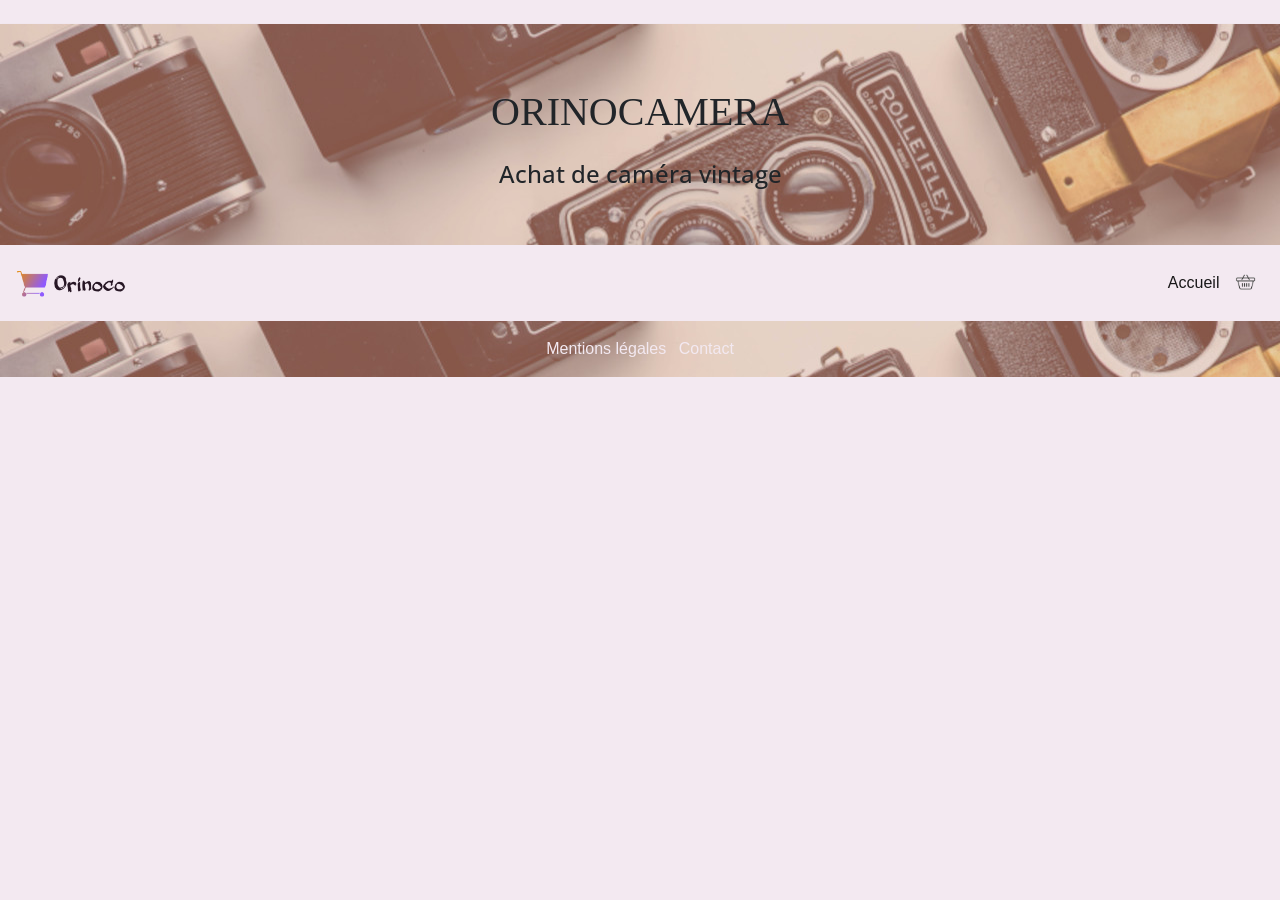
==== basket.html @ 2b627482 "Modification mineure" ====
<!DOCTYPE html>
<html lang="fr">

<head>
    <meta charset="UTF-8">
    <meta name="viewport" content="width=device-width, initial-scale=1, shrink-to-fit=no"> 
    <link rel="stylesheet" href="./scss/style.css">
    <meta type="description">
    <title>Orinoco - Orinocamera vintage</title>
    <link href="https://fonts.googleapis.com/css2?family=Permanent+Marker&display=swap&&family=Open+Sans:wght@300&display=swap" rel="stylesheet">
</head>

<body class="bg-primary">
    <header>
        <div class = "col bg-img shadow-sm d-flex flex-column align-items-center py-5">
            <h1 class=" title p-3">ORINOCAMERA</h1>
            <h2 class="subtitle text-center">Achat de caméra vintage</h2>
        </div>

        <nav class="navbar navbar-expand-lg navbar-light bg-primary px-3">
            <a class="navbar-brand m-0" href="index.html">
                <img class = "logo" src="images/logo.png" alt="Logo de l'entreprise Orinoco">
            </a>
            <button class="navbar-toggler" type="button" data-toggle="collapse" data-target="#navbarSupportedContent"
                aria-controls="navbarSupportedContent" aria-expanded="false" aria-label="Toggle navigation">
                <span class="navbar-toggler-icon"></span>
            </button>
            <div class="collapse navbar-collapse justify-content-end" id="navbarSupportedContent">
                <ul class="navbar-nav">
                    <li class="nav-item active">
                        <a class="nav-link" href="index.html">Accueil</a>
                    </li>
                    <li class="nav-item">
                        <a class="nav-link" href="basket.html"><img class = "basket pb-1" src="images/basket.png" alt="Panier"></a>
                    </li>
                </ul>
            </div>
        </nav>

    </header>

    <main class = "container" id = "main-basket">
<!--Complèter avec le JS-->
    </main>

    <footer class=" footer bg-img">
                <div class="col d-flex justify-content-center p-0">
                    <ul class="list-inline text-center my-3 ">
                        <li class="list-inline-item"><a href="#mentions" alt="mentions légales">Mentions légales</a></li>
                        <li class="list-inline-item"><a href="mailto:contact@orinoco.fr"
                                alt="Email de contact">Contact</a></li>
                    </ul>
                </div>
    </footer>

    <script type="text/javascript" src='./index.js'></script>

</body>

</html>
---- scss/style.css ----
/*A mettre en premier*/
/*!
 * Bootstrap v4.5.2 (https://getbootstrap.com/)
 * Copyright 2011-2020 The Bootstrap Authors
 * Copyright 2011-2020 Twitter, Inc.
 * Licensed under MIT (https://github.com/twbs/bootstrap/blob/main/LICENSE)
 */
:root {
  --blue: #007bff;
  --indigo: #6610f2;
  --purple: #6f42c1;
  --pink: #e83e8c;
  --red: #dc3545;
  --orange: #fd7e14;
  --yellow: #ffc107;
  --green: #28a745;
  --teal: #20c997;
  --cyan: #17a2b8;
  --white: #fff;
  --gray: #6c757d;
  --gray-dark: #343a40;
  --primary: #F3E9F1;
  --secondary: #6c757d;
  --success: #28a745;
  --info: #17a2b8;
  --warning: #84afb5;
  --danger: #dc3545;
  --light: #f8f9fa;
  --dark: #343a40;
  --breakpoint-xs: 0;
  --breakpoint-sm: 576px;
  --breakpoint-md: 768px;
  --breakpoint-lg: 992px;
  --breakpoint-xl: 1200px;
  --font-family-sans-serif: -apple-system, BlinkMacSystemFont, "Segoe UI", Roboto, "Helvetica Neue", Arial, "Noto Sans", sans-serif, "Apple Color Emoji", "Segoe UI Emoji", "Segoe UI Symbol", "Noto Color Emoji";
  --font-family-monospace: SFMono-Regular, Menlo, Monaco, Consolas, "Liberation Mono", "Courier New", monospace;
}

*,
*::before,
*::after {
  box-sizing: border-box;
}

html {
  font-family: sans-serif;
  line-height: 1.15;
  -webkit-text-size-adjust: 100%;
  -webkit-tap-highlight-color: rgba(0, 0, 0, 0);
}

article, aside, figcaption, figure, footer, header, hgroup, main, nav, section {
  display: block;
}

body {
  margin: 0;
  font-family: -apple-system, BlinkMacSystemFont, "Segoe UI", Roboto, "Helvetica Neue", Arial, "Noto Sans", sans-serif, "Apple Color Emoji", "Segoe UI Emoji", "Segoe UI Symbol", "Noto Color Emoji";
  font-size: 1rem;
  font-weight: 400;
  line-height: 1.5;
  color: #212529;
  text-align: left;
  background-color: #fff;
}

[tabindex="-1"]:focus:not(:focus-visible) {
  outline: 0 !important;
}

hr {
  box-sizing: content-box;
  height: 0;
  overflow: visible;
}

h1, h2, h3, h4, h5, h6 {
  margin-top: 0;
  margin-bottom: 0.5rem;
}

p {
  margin-top: 0;
  margin-bottom: 1rem;
}

abbr[title],
abbr[data-original-title] {
  text-decoration: underline;
  text-decoration: underline dotted;
  cursor: help;
  border-bottom: 0;
  text-decoration-skip-ink: none;
}

address {
  margin-bottom: 1rem;
  font-style: normal;
  line-height: inherit;
}

ol,
ul,
dl {
  margin-top: 0;
  margin-bottom: 1rem;
}

ol ol,
ul ul,
ol ul,
ul ol {
  margin-bottom: 0;
}

dt {
  font-weight: 700;
}

dd {
  margin-bottom: .5rem;
  margin-left: 0;
}

blockquote {
  margin: 0 0 1rem;
}

b,
strong {
  font-weight: bolder;
}

small {
  font-size: 80%;
}

sub,
sup {
  position: relative;
  font-size: 75%;
  line-height: 0;
  vertical-align: baseline;
}

sub {
  bottom: -.25em;
}

sup {
  top: -.5em;
}

a {
  color: #F3E9F1;
  text-decoration: none;
  background-color: transparent;
}

a:hover {
  color: #d8b8d2;
  text-decoration: underline;
}

a:not([href]):not([class]) {
  color: inherit;
  text-decoration: none;
}

a:not([href]):not([class]):hover {
  color: inherit;
  text-decoration: none;
}

pre,
code,
kbd,
samp {
  font-family: SFMono-Regular, Menlo, Monaco, Consolas, "Liberation Mono", "Courier New", monospace;
  font-size: 1em;
}

pre {
  margin-top: 0;
  margin-bottom: 1rem;
  overflow: auto;
  -ms-overflow-style: scrollbar;
}

figure {
  margin: 0 0 1rem;
}

img {
  vertical-align: middle;
  border-style: none;
}

svg {
  overflow: hidden;
  vertical-align: middle;
}

table {
  border-collapse: collapse;
}

caption {
  padding-top: 0.75rem;
  padding-bottom: 0.75rem;
  color: #6c757d;
  text-align: left;
  caption-side: bottom;
}

th {
  text-align: inherit;
}

label {
  display: inline-block;
  margin-bottom: 0.5rem;
}

button {
  border-radius: 0;
}

button:focus {
  outline: 1px dotted;
  outline: 5px auto -webkit-focus-ring-color;
}

input,
button,
select,
optgroup,
textarea {
  margin: 0;
  font-family: inherit;
  font-size: inherit;
  line-height: inherit;
}

button,
input {
  overflow: visible;
}

button,
select {
  text-transform: none;
}

[role="button"] {
  cursor: pointer;
}

select {
  word-wrap: normal;
}

button,
[type="button"],
[type="reset"],
[type="submit"] {
  -webkit-appearance: button;
}

button:not(:disabled),
[type="button"]:not(:disabled),
[type="reset"]:not(:disabled),
[type="submit"]:not(:disabled) {
  cursor: pointer;
}

button::-moz-focus-inner,
[type="button"]::-moz-focus-inner,
[type="reset"]::-moz-focus-inner,
[type="submit"]::-moz-focus-inner {
  padding: 0;
  border-style: none;
}

input[type="radio"],
input[type="checkbox"] {
  box-sizing: border-box;
  padding: 0;
}

textarea {
  overflow: auto;
  resize: vertical;
}

fieldset {
  min-width: 0;
  padding: 0;
  margin: 0;
  border: 0;
}

legend {
  display: block;
  width: 100%;
  max-width: 100%;
  padding: 0;
  margin-bottom: .5rem;
  font-size: 1.5rem;
  line-height: inherit;
  color: inherit;
  white-space: normal;
}

progress {
  vertical-align: baseline;
}

[type="number"]::-webkit-inner-spin-button,
[type="number"]::-webkit-outer-spin-button {
  height: auto;
}

[type="search"] {
  outline-offset: -2px;
  -webkit-appearance: none;
}

[type="search"]::-webkit-search-decoration {
  -webkit-appearance: none;
}

::-webkit-file-upload-button {
  font: inherit;
  -webkit-appearance: button;
}

output {
  display: inline-block;
}

summary {
  display: list-item;
  cursor: pointer;
}

template {
  display: none;
}

[hidden] {
  display: none !important;
}

h1, h2, h3, h4, h5, h6,
.h1, .h2, .h3, .h4, .h5, .h6 {
  margin-bottom: 0.5rem;
  font-weight: 500;
  line-height: 1.2;
}

h1, .h1 {
  font-size: 2.5rem;
}

h2, .h2 {
  font-size: 2rem;
}

h3, .h3 {
  font-size: 1.75rem;
}

h4, .h4 {
  font-size: 1.5rem;
}

h5, .h5 {
  font-size: 1.25rem;
}

h6, .h6 {
  font-size: 1rem;
}

.lead {
  font-size: 1.25rem;
  font-weight: 300;
}

.display-1 {
  font-size: 6rem;
  font-weight: 300;
  line-height: 1.2;
}

.display-2 {
  font-size: 5.5rem;
  font-weight: 300;
  line-height: 1.2;
}

.display-3 {
  font-size: 4.5rem;
  font-weight: 300;
  line-height: 1.2;
}

.display-4 {
  font-size: 3.5rem;
  font-weight: 300;
  line-height: 1.2;
}

hr {
  margin-top: 1rem;
  margin-bottom: 1rem;
  border: 0;
  border-top: 1px solid rgba(0, 0, 0, 0.1);
}

small,
.small {
  font-size: 80%;
  font-weight: 400;
}

mark,
.mark {
  padding: 0.2em;
  background-color: #fcf8e3;
}

.list-unstyled {
  padding-left: 0;
  list-style: none;
}

.list-inline {
  padding-left: 0;
  list-style: none;
}

.list-inline-item {
  display: inline-block;
}

.list-inline-item:not(:last-child) {
  margin-right: 0.5rem;
}

.initialism {
  font-size: 90%;
  text-transform: uppercase;
}

.blockquote {
  margin-bottom: 1rem;
  font-size: 1.25rem;
}

.blockquote-footer {
  display: block;
  font-size: 80%;
  color: #6c757d;
}

.blockquote-footer::before {
  content: "\2014\00A0";
}

.img-fluid {
  max-width: 100%;
  height: auto;
}

.img-thumbnail {
  padding: 0.25rem;
  background-color: #fff;
  border: 1px solid #dee2e6;
  border-radius: 0.25rem;
  max-width: 100%;
  height: auto;
}

.figure {
  display: inline-block;
}

.figure-img {
  margin-bottom: 0.5rem;
  line-height: 1;
}

.figure-caption {
  font-size: 90%;
  color: #6c757d;
}

code {
  font-size: 87.5%;
  color: #e83e8c;
  word-wrap: break-word;
}

a > code {
  color: inherit;
}

kbd {
  padding: 0.2rem 0.4rem;
  font-size: 87.5%;
  color: #fff;
  background-color: #212529;
  border-radius: 0.2rem;
}

kbd kbd {
  padding: 0;
  font-size: 100%;
  font-weight: 700;
}

pre {
  display: block;
  font-size: 87.5%;
  color: #212529;
}

pre code {
  font-size: inherit;
  color: inherit;
  word-break: normal;
}

.pre-scrollable {
  max-height: 340px;
  overflow-y: scroll;
}

.container,
.container-fluid,
.container-sm,
.container-md,
.container-lg,
.container-xl {
  width: 100%;
  padding-right: 15px;
  padding-left: 15px;
  margin-right: auto;
  margin-left: auto;
}

@media (min-width: 576px) {
  .container, .container-sm {
    max-width: 540px;
  }
}

@media (min-width: 768px) {
  .container, .container-sm, .container-md {
    max-width: 720px;
  }
}

@media (min-width: 992px) {
  .container, .container-sm, .container-md, .container-lg {
    max-width: 960px;
  }
}

@media (min-width: 1200px) {
  .container, .container-sm, .container-md, .container-lg, .container-xl {
    max-width: 1140px;
  }
}

.row {
  display: flex;
  flex-wrap: wrap;
  margin-right: -15px;
  margin-left: -15px;
}

.no-gutters {
  margin-right: 0;
  margin-left: 0;
}

.no-gutters > .col,
.no-gutters > [class*="col-"] {
  padding-right: 0;
  padding-left: 0;
}

.col-1, .col-2, .col-3, .col-4, .col-5, .col-6, .col-7, .col-8, .col-9, .col-10, .col-11, .col-12, .col,
.col-auto, .col-sm-1, .col-sm-2, .col-sm-3, .col-sm-4, .col-sm-5, .col-sm-6, .col-sm-7, .col-sm-8, .col-sm-9, .col-sm-10, .col-sm-11, .col-sm-12, .col-sm,
.col-sm-auto, .col-md-1, .col-md-2, .col-md-3, .col-md-4, .col-md-5, .col-md-6, .col-md-7, .col-md-8, .col-md-9, .col-md-10, .col-md-11, .col-md-12, .col-md,
.col-md-auto, .col-lg-1, .col-lg-2, .col-lg-3, .col-lg-4, .col-lg-5, .col-lg-6, .col-lg-7, .col-lg-8, .col-lg-9, .col-lg-10, .col-lg-11, .col-lg-12, .col-lg,
.col-lg-auto, .col-xl-1, .col-xl-2, .col-xl-3, .col-xl-4, .col-xl-5, .col-xl-6, .col-xl-7, .col-xl-8, .col-xl-9, .col-xl-10, .col-xl-11, .col-xl-12, .col-xl,
.col-xl-auto {
  position: relative;
  width: 100%;
  padding-right: 15px;
  padding-left: 15px;
}

.col {
  flex-basis: 0;
  flex-grow: 1;
  max-width: 100%;
}

.row-cols-1 > * {
  flex: 0 0 100%;
  max-width: 100%;
}

.row-cols-2 > * {
  flex: 0 0 50%;
  max-width: 50%;
}

.row-cols-3 > * {
  flex: 0 0 33.33333%;
  max-width: 33.33333%;
}

.row-cols-4 > * {
  flex: 0 0 25%;
  max-width: 25%;
}

.row-cols-5 > * {
  flex: 0 0 20%;
  max-width: 20%;
}

.row-cols-6 > * {
  flex: 0 0 16.66667%;
  max-width: 16.66667%;
}

.col-auto {
  flex: 0 0 auto;
  width: auto;
  max-width: 100%;
}

.col-1 {
  flex: 0 0 8.33333%;
  max-width: 8.33333%;
}

.col-2 {
  flex: 0 0 16.66667%;
  max-width: 16.66667%;
}

.col-3 {
  flex: 0 0 25%;
  max-width: 25%;
}

.col-4 {
  flex: 0 0 33.33333%;
  max-width: 33.33333%;
}

.col-5 {
  flex: 0 0 41.66667%;
  max-width: 41.66667%;
}

.col-6 {
  flex: 0 0 50%;
  max-width: 50%;
}

.col-7 {
  flex: 0 0 58.33333%;
  max-width: 58.33333%;
}

.col-8 {
  flex: 0 0 66.66667%;
  max-width: 66.66667%;
}

.col-9 {
  flex: 0 0 75%;
  max-width: 75%;
}

.col-10 {
  flex: 0 0 83.33333%;
  max-width: 83.33333%;
}

.col-11 {
  flex: 0 0 91.66667%;
  max-width: 91.66667%;
}

.col-12 {
  flex: 0 0 100%;
  max-width: 100%;
}

.order-first {
  order: -1;
}

.order-last {
  order: 13;
}

.order-0 {
  order: 0;
}

.order-1 {
  order: 1;
}

.order-2 {
  order: 2;
}

.order-3 {
  order: 3;
}

.order-4 {
  order: 4;
}

.order-5 {
  order: 5;
}

.order-6 {
  order: 6;
}

.order-7 {
  order: 7;
}

.order-8 {
  order: 8;
}

.order-9 {
  order: 9;
}

.order-10 {
  order: 10;
}

.order-11 {
  order: 11;
}

.order-12 {
  order: 12;
}

.offset-1 {
  margin-left: 8.33333%;
}

.offset-2 {
  margin-left: 16.66667%;
}

.offset-3 {
  margin-left: 25%;
}

.offset-4 {
  margin-left: 33.33333%;
}

.offset-5 {
  margin-left: 41.66667%;
}

.offset-6 {
  margin-left: 50%;
}

.offset-7 {
  margin-left: 58.33333%;
}

.offset-8 {
  margin-left: 66.66667%;
}

.offset-9 {
  margin-left: 75%;
}

.offset-10 {
  margin-left: 83.33333%;
}

.offset-11 {
  margin-left: 91.66667%;
}

@media (min-width: 576px) {
  .col-sm {
    flex-basis: 0;
    flex-grow: 1;
    max-width: 100%;
  }
  .row-cols-sm-1 > * {
    flex: 0 0 100%;
    max-width: 100%;
  }
  .row-cols-sm-2 > * {
    flex: 0 0 50%;
    max-width: 50%;
  }
  .row-cols-sm-3 > * {
    flex: 0 0 33.33333%;
    max-width: 33.33333%;
  }
  .row-cols-sm-4 > * {
    flex: 0 0 25%;
    max-width: 25%;
  }
  .row-cols-sm-5 > * {
    flex: 0 0 20%;
    max-width: 20%;
  }
  .row-cols-sm-6 > * {
    flex: 0 0 16.66667%;
    max-width: 16.66667%;
  }
  .col-sm-auto {
    flex: 0 0 auto;
    width: auto;
    max-width: 100%;
  }
  .col-sm-1 {
    flex: 0 0 8.33333%;
    max-width: 8.33333%;
  }
  .col-sm-2 {
    flex: 0 0 16.66667%;
    max-width: 16.66667%;
  }
  .col-sm-3 {
    flex: 0 0 25%;
    max-width: 25%;
  }
  .col-sm-4 {
    flex: 0 0 33.33333%;
    max-width: 33.33333%;
  }
  .col-sm-5 {
    flex: 0 0 41.66667%;
    max-width: 41.66667%;
  }
  .col-sm-6 {
    flex: 0 0 50%;
    max-width: 50%;
  }
  .col-sm-7 {
    flex: 0 0 58.33333%;
    max-width: 58.33333%;
  }
  .col-sm-8 {
    flex: 0 0 66.66667%;
    max-width: 66.66667%;
  }
  .col-sm-9 {
    flex: 0 0 75%;
    max-width: 75%;
  }
  .col-sm-10 {
    flex: 0 0 83.33333%;
    max-width: 83.33333%;
  }
  .col-sm-11 {
    flex: 0 0 91.66667%;
    max-width: 91.66667%;
  }
  .col-sm-12 {
    flex: 0 0 100%;
    max-width: 100%;
  }
  .order-sm-first {
    order: -1;
  }
  .order-sm-last {
    order: 13;
  }
  .order-sm-0 {
    order: 0;
  }
  .order-sm-1 {
    order: 1;
  }
  .order-sm-2 {
    order: 2;
  }
  .order-sm-3 {
    order: 3;
  }
  .order-sm-4 {
    order: 4;
  }
  .order-sm-5 {
    order: 5;
  }
  .order-sm-6 {
    order: 6;
  }
  .order-sm-7 {
    order: 7;
  }
  .order-sm-8 {
    order: 8;
  }
  .order-sm-9 {
    order: 9;
  }
  .order-sm-10 {
    order: 10;
  }
  .order-sm-11 {
    order: 11;
  }
  .order-sm-12 {
    order: 12;
  }
  .offset-sm-0 {
    margin-left: 0;
  }
  .offset-sm-1 {
    margin-left: 8.33333%;
  }
  .offset-sm-2 {
    margin-left: 16.66667%;
  }
  .offset-sm-3 {
    margin-left: 25%;
  }
  .offset-sm-4 {
    margin-left: 33.33333%;
  }
  .offset-sm-5 {
    margin-left: 41.66667%;
  }
  .offset-sm-6 {
    margin-left: 50%;
  }
  .offset-sm-7 {
    margin-left: 58.33333%;
  }
  .offset-sm-8 {
    margin-left: 66.66667%;
  }
  .offset-sm-9 {
    margin-left: 75%;
  }
  .offset-sm-10 {
    margin-left: 83.33333%;
  }
  .offset-sm-11 {
    margin-left: 91.66667%;
  }
}

@media (min-width: 768px) {
  .col-md {
    flex-basis: 0;
    flex-grow: 1;
    max-width: 100%;
  }
  .row-cols-md-1 > * {
    flex: 0 0 100%;
    max-width: 100%;
  }
  .row-cols-md-2 > * {
    flex: 0 0 50%;
    max-width: 50%;
  }
  .row-cols-md-3 > * {
    flex: 0 0 33.33333%;
    max-width: 33.33333%;
  }
  .row-cols-md-4 > * {
    flex: 0 0 25%;
    max-width: 25%;
  }
  .row-cols-md-5 > * {
    flex: 0 0 20%;
    max-width: 20%;
  }
  .row-cols-md-6 > * {
    flex: 0 0 16.66667%;
    max-width: 16.66667%;
  }
  .col-md-auto {
    flex: 0 0 auto;
    width: auto;
    max-width: 100%;
  }
  .col-md-1 {
    flex: 0 0 8.33333%;
    max-width: 8.33333%;
  }
  .col-md-2 {
    flex: 0 0 16.66667%;
    max-width: 16.66667%;
  }
  .col-md-3 {
    flex: 0 0 25%;
    max-width: 25%;
  }
  .col-md-4 {
    flex: 0 0 33.33333%;
    max-width: 33.33333%;
  }
  .col-md-5 {
    flex: 0 0 41.66667%;
    max-width: 41.66667%;
  }
  .col-md-6 {
    flex: 0 0 50%;
    max-width: 50%;
  }
  .col-md-7 {
    flex: 0 0 58.33333%;
    max-width: 58.33333%;
  }
  .col-md-8 {
    flex: 0 0 66.66667%;
    max-width: 66.66667%;
  }
  .col-md-9 {
    flex: 0 0 75%;
    max-width: 75%;
  }
  .col-md-10 {
    flex: 0 0 83.33333%;
    max-width: 83.33333%;
  }
  .col-md-11 {
    flex: 0 0 91.66667%;
    max-width: 91.66667%;
  }
  .col-md-12 {
    flex: 0 0 100%;
    max-width: 100%;
  }
  .order-md-first {
    order: -1;
  }
  .order-md-last {
    order: 13;
  }
  .order-md-0 {
    order: 0;
  }
  .order-md-1 {
    order: 1;
  }
  .order-md-2 {
    order: 2;
  }
  .order-md-3 {
    order: 3;
  }
  .order-md-4 {
    order: 4;
  }
  .order-md-5 {
    order: 5;
  }
  .order-md-6 {
    order: 6;
  }
  .order-md-7 {
    order: 7;
  }
  .order-md-8 {
    order: 8;
  }
  .order-md-9 {
    order: 9;
  }
  .order-md-10 {
    order: 10;
  }
  .order-md-11 {
    order: 11;
  }
  .order-md-12 {
    order: 12;
  }
  .offset-md-0 {
    margin-left: 0;
  }
  .offset-md-1 {
    margin-left: 8.33333%;
  }
  .offset-md-2 {
    margin-left: 16.66667%;
  }
  .offset-md-3 {
    margin-left: 25%;
  }
  .offset-md-4 {
    margin-left: 33.33333%;
  }
  .offset-md-5 {
    margin-left: 41.66667%;
  }
  .offset-md-6 {
    margin-left: 50%;
  }
  .offset-md-7 {
    margin-left: 58.33333%;
  }
  .offset-md-8 {
    margin-left: 66.66667%;
  }
  .offset-md-9 {
    margin-left: 75%;
  }
  .offset-md-10 {
    margin-left: 83.33333%;
  }
  .offset-md-11 {
    margin-left: 91.66667%;
  }
}

@media (min-width: 992px) {
  .col-lg {
    flex-basis: 0;
    flex-grow: 1;
    max-width: 100%;
  }
  .row-cols-lg-1 > * {
    flex: 0 0 100%;
    max-width: 100%;
  }
  .row-cols-lg-2 > * {
    flex: 0 0 50%;
    max-width: 50%;
  }
  .row-cols-lg-3 > * {
    flex: 0 0 33.33333%;
    max-width: 33.33333%;
  }
  .row-cols-lg-4 > * {
    flex: 0 0 25%;
    max-width: 25%;
  }
  .row-cols-lg-5 > * {
    flex: 0 0 20%;
    max-width: 20%;
  }
  .row-cols-lg-6 > * {
    flex: 0 0 16.66667%;
    max-width: 16.66667%;
  }
  .col-lg-auto {
    flex: 0 0 auto;
    width: auto;
    max-width: 100%;
  }
  .col-lg-1 {
    flex: 0 0 8.33333%;
    max-width: 8.33333%;
  }
  .col-lg-2 {
    flex: 0 0 16.66667%;
    max-width: 16.66667%;
  }
  .col-lg-3 {
    flex: 0 0 25%;
    max-width: 25%;
  }
  .col-lg-4 {
    flex: 0 0 33.33333%;
    max-width: 33.33333%;
  }
  .col-lg-5 {
    flex: 0 0 41.66667%;
    max-width: 41.66667%;
  }
  .col-lg-6 {
    flex: 0 0 50%;
    max-width: 50%;
  }
  .col-lg-7 {
    flex: 0 0 58.33333%;
    max-width: 58.33333%;
  }
  .col-lg-8 {
    flex: 0 0 66.66667%;
    max-width: 66.66667%;
  }
  .col-lg-9 {
    flex: 0 0 75%;
    max-width: 75%;
  }
  .col-lg-10 {
    flex: 0 0 83.33333%;
    max-width: 83.33333%;
  }
  .col-lg-11 {
    flex: 0 0 91.66667%;
    max-width: 91.66667%;
  }
  .col-lg-12 {
    flex: 0 0 100%;
    max-width: 100%;
  }
  .order-lg-first {
    order: -1;
  }
  .order-lg-last {
    order: 13;
  }
  .order-lg-0 {
    order: 0;
  }
  .order-lg-1 {
    order: 1;
  }
  .order-lg-2 {
    order: 2;
  }
  .order-lg-3 {
    order: 3;
  }
  .order-lg-4 {
    order: 4;
  }
  .order-lg-5 {
    order: 5;
  }
  .order-lg-6 {
    order: 6;
  }
  .order-lg-7 {
    order: 7;
  }
  .order-lg-8 {
    order: 8;
  }
  .order-lg-9 {
    order: 9;
  }
  .order-lg-10 {
    order: 10;
  }
  .order-lg-11 {
    order: 11;
  }
  .order-lg-12 {
    order: 12;
  }
  .offset-lg-0 {
    margin-left: 0;
  }
  .offset-lg-1 {
    margin-left: 8.33333%;
  }
  .offset-lg-2 {
    margin-left: 16.66667%;
  }
  .offset-lg-3 {
    margin-left: 25%;
  }
  .offset-lg-4 {
    margin-left: 33.33333%;
  }
  .offset-lg-5 {
    margin-left: 41.66667%;
  }
  .offset-lg-6 {
    margin-left: 50%;
  }
  .offset-lg-7 {
    margin-left: 58.33333%;
  }
  .offset-lg-8 {
    margin-left: 66.66667%;
  }
  .offset-lg-9 {
    margin-left: 75%;
  }
  .offset-lg-10 {
    margin-left: 83.33333%;
  }
  .offset-lg-11 {
    margin-left: 91.66667%;
  }
}

@media (min-width: 1200px) {
  .col-xl {
    flex-basis: 0;
    flex-grow: 1;
    max-width: 100%;
  }
  .row-cols-xl-1 > * {
    flex: 0 0 100%;
    max-width: 100%;
  }
  .row-cols-xl-2 > * {
    flex: 0 0 50%;
    max-width: 50%;
  }
  .row-cols-xl-3 > * {
    flex: 0 0 33.33333%;
    max-width: 33.33333%;
  }
  .row-cols-xl-4 > * {
    flex: 0 0 25%;
    max-width: 25%;
  }
  .row-cols-xl-5 > * {
    flex: 0 0 20%;
    max-width: 20%;
  }
  .row-cols-xl-6 > * {
    flex: 0 0 16.66667%;
    max-width: 16.66667%;
  }
  .col-xl-auto {
    flex: 0 0 auto;
    width: auto;
    max-width: 100%;
  }
  .col-xl-1 {
    flex: 0 0 8.33333%;
    max-width: 8.33333%;
  }
  .col-xl-2 {
    flex: 0 0 16.66667%;
    max-width: 16.66667%;
  }
  .col-xl-3 {
    flex: 0 0 25%;
    max-width: 25%;
  }
  .col-xl-4 {
    flex: 0 0 33.33333%;
    max-width: 33.33333%;
  }
  .col-xl-5 {
    flex: 0 0 41.66667%;
    max-width: 41.66667%;
  }
  .col-xl-6 {
    flex: 0 0 50%;
    max-width: 50%;
  }
  .col-xl-7 {
    flex: 0 0 58.33333%;
    max-width: 58.33333%;
  }
  .col-xl-8 {
    flex: 0 0 66.66667%;
    max-width: 66.66667%;
  }
  .col-xl-9 {
    flex: 0 0 75%;
    max-width: 75%;
  }
  .col-xl-10 {
    flex: 0 0 83.33333%;
    max-width: 83.33333%;
  }
  .col-xl-11 {
    flex: 0 0 91.66667%;
    max-width: 91.66667%;
  }
  .col-xl-12 {
    flex: 0 0 100%;
    max-width: 100%;
  }
  .order-xl-first {
    order: -1;
  }
  .order-xl-last {
    order: 13;
  }
  .order-xl-0 {
    order: 0;
  }
  .order-xl-1 {
    order: 1;
  }
  .order-xl-2 {
    order: 2;
  }
  .order-xl-3 {
    order: 3;
  }
  .order-xl-4 {
    order: 4;
  }
  .order-xl-5 {
    order: 5;
  }
  .order-xl-6 {
    order: 6;
  }
  .order-xl-7 {
    order: 7;
  }
  .order-xl-8 {
    order: 8;
  }
  .order-xl-9 {
    order: 9;
  }
  .order-xl-10 {
    order: 10;
  }
  .order-xl-11 {
    order: 11;
  }
  .order-xl-12 {
    order: 12;
  }
  .offset-xl-0 {
    margin-left: 0;
  }
  .offset-xl-1 {
    margin-left: 8.33333%;
  }
  .offset-xl-2 {
    margin-left: 16.66667%;
  }
  .offset-xl-3 {
    margin-left: 25%;
  }
  .offset-xl-4 {
    margin-left: 33.33333%;
  }
  .offset-xl-5 {
    margin-left: 41.66667%;
  }
  .offset-xl-6 {
    margin-left: 50%;
  }
  .offset-xl-7 {
    margin-left: 58.33333%;
  }
  .offset-xl-8 {
    margin-left: 66.66667%;
  }
  .offset-xl-9 {
    margin-left: 75%;
  }
  .offset-xl-10 {
    margin-left: 83.33333%;
  }
  .offset-xl-11 {
    margin-left: 91.66667%;
  }
}

.table {
  width: 100%;
  margin-bottom: 1rem;
  color: #212529;
}

.table th,
.table td {
  padding: 0.75rem;
  vertical-align: top;
  border-top: 1px solid #dee2e6;
}

.table thead th {
  vertical-align: bottom;
  border-bottom: 2px solid #dee2e6;
}

.table tbody + tbody {
  border-top: 2px solid #dee2e6;
}

.table-sm th,
.table-sm td {
  padding: 0.3rem;
}

.table-bordered {
  border: 1px solid #dee2e6;
}

.table-bordered th,
.table-bordered td {
  border: 1px solid #dee2e6;
}

.table-bordered thead th,
.table-bordered thead td {
  border-bottom-width: 2px;
}

.table-borderless th,
.table-borderless td,
.table-borderless thead th,
.table-borderless tbody + tbody {
  border: 0;
}

.table-striped tbody tr:nth-of-type(odd) {
  background-color: rgba(0, 0, 0, 0.05);
}

.table-hover tbody tr:hover {
  color: #212529;
  background-color: rgba(0, 0, 0, 0.075);
}

.table-primary,
.table-primary > th,
.table-primary > td {
  background-color: #fcf9fb;
}

.table-primary th,
.table-primary td,
.table-primary thead th,
.table-primary tbody + tbody {
  border-color: #f9f4f8;
}

.table-hover .table-primary:hover {
  background-color: #f4e8f0;
}

.table-hover .table-primary:hover > td,
.table-hover .table-primary:hover > th {
  background-color: #f4e8f0;
}

.table-secondary,
.table-secondary > th,
.table-secondary > td {
  background-color: #d6d8db;
}

.table-secondary th,
.table-secondary td,
.table-secondary thead th,
.table-secondary tbody + tbody {
  border-color: #b3b7bb;
}

.table-hover .table-secondary:hover {
  background-color: #c8cbcf;
}

.table-hover .table-secondary:hover > td,
.table-hover .table-secondary:hover > th {
  background-color: #c8cbcf;
}

.table-success,
.table-success > th,
.table-success > td {
  background-color: #c3e6cb;
}

.table-success th,
.table-success td,
.table-success thead th,
.table-success tbody + tbody {
  border-color: #8fd19e;
}

.table-hover .table-success:hover {
  background-color: #b1dfbb;
}

.table-hover .table-success:hover > td,
.table-hover .table-success:hover > th {
  background-color: #b1dfbb;
}

.table-info,
.table-info > th,
.table-info > td {
  background-color: #bee5eb;
}

.table-info th,
.table-info td,
.table-info thead th,
.table-info tbody + tbody {
  border-color: #86cfda;
}

.table-hover .table-info:hover {
  background-color: #abdde5;
}

.table-hover .table-info:hover > td,
.table-hover .table-info:hover > th {
  background-color: #abdde5;
}

.table-warning,
.table-warning > th,
.table-warning > td {
  background-color: #dde9ea;
}

.table-warning th,
.table-warning td,
.table-warning thead th,
.table-warning tbody + tbody {
  border-color: #bfd5d9;
}

.table-hover .table-warning:hover {
  background-color: #cddfe0;
}

.table-hover .table-warning:hover > td,
.table-hover .table-warning:hover > th {
  background-color: #cddfe0;
}

.table-danger,
.table-danger > th,
.table-danger > td {
  background-color: #f5c6cb;
}

.table-danger th,
.table-danger td,
.table-danger thead th,
.table-danger tbody + tbody {
  border-color: #ed969e;
}

.table-hover .table-danger:hover {
  background-color: #f1b0b7;
}

.table-hover .table-danger:hover > td,
.table-hover .table-danger:hover > th {
  background-color: #f1b0b7;
}

.table-light,
.table-light > th,
.table-light > td {
  background-color: #fdfdfe;
}

.table-light th,
.table-light td,
.table-light thead th,
.table-light tbody + tbody {
  border-color: #fbfcfc;
}

.table-hover .table-light:hover {
  background-color: #ececf6;
}

.table-hover .table-light:hover > td,
.table-hover .table-light:hover > th {
  background-color: #ececf6;
}

.table-dark,
.table-dark > th,
.table-dark > td {
  background-color: #c6c8ca;
}

.table-dark th,
.table-dark td,
.table-dark thead th,
.table-dark tbody + tbody {
  border-color: #95999c;
}

.table-hover .table-dark:hover {
  background-color: #b9bbbe;
}

.table-hover .table-dark:hover > td,
.table-hover .table-dark:hover > th {
  background-color: #b9bbbe;
}

.table-active,
.table-active > th,
.table-active > td {
  background-color: rgba(0, 0, 0, 0.075);
}

.table-hover .table-active:hover {
  background-color: rgba(0, 0, 0, 0.075);
}

.table-hover .table-active:hover > td,
.table-hover .table-active:hover > th {
  background-color: rgba(0, 0, 0, 0.075);
}

.table .thead-dark th {
  color: #fff;
  background-color: #343a40;
  border-color: #454d55;
}

.table .thead-light th {
  color: #495057;
  background-color: #e9ecef;
  border-color: #dee2e6;
}

.table-dark {
  color: #fff;
  background-color: #343a40;
}

.table-dark th,
.table-dark td,
.table-dark thead th {
  border-color: #454d55;
}

.table-dark.table-bordered {
  border: 0;
}

.table-dark.table-striped tbody tr:nth-of-type(odd) {
  background-color: rgba(255, 255, 255, 0.05);
}

.table-dark.table-hover tbody tr:hover {
  color: #fff;
  background-color: rgba(255, 255, 255, 0.075);
}

@media (max-width: 575.98px) {
  .table-responsive-sm {
    display: block;
    width: 100%;
    overflow-x: auto;
    -webkit-overflow-scrolling: touch;
  }
  .table-responsive-sm > .table-bordered {
    border: 0;
  }
}

@media (max-width: 767.98px) {
  .table-responsive-md {
    display: block;
    width: 100%;
    overflow-x: auto;
    -webkit-overflow-scrolling: touch;
  }
  .table-responsive-md > .table-bordered {
    border: 0;
  }
}

@media (max-width: 991.98px) {
  .table-responsive-lg {
    display: block;
    width: 100%;
    overflow-x: auto;
    -webkit-overflow-scrolling: touch;
  }
  .table-responsive-lg > .table-bordered {
    border: 0;
  }
}

@media (max-width: 1199.98px) {
  .table-responsive-xl {
    display: block;
    width: 100%;
    overflow-x: auto;
    -webkit-overflow-scrolling: touch;
  }
  .table-responsive-xl > .table-bordered {
    border: 0;
  }
}

.table-responsive {
  display: block;
  width: 100%;
  overflow-x: auto;
  -webkit-overflow-scrolling: touch;
}

.table-responsive > .table-bordered {
  border: 0;
}

.form-control {
  display: block;
  width: 100%;
  height: calc(1.5em + 0.75rem + 2px);
  padding: 0.375rem 0.75rem;
  font-size: 1rem;
  font-weight: 400;
  line-height: 1.5;
  color: #495057;
  background-color: #fff;
  background-clip: padding-box;
  border: 1px solid #ced4da;
  border-radius: 0.25rem;
  transition: border-color 0.15s ease-in-out, box-shadow 0.15s ease-in-out;
}

@media (prefers-reduced-motion: reduce) {
  .form-control {
    transition: none;
  }
}

.form-control::-ms-expand {
  background-color: transparent;
  border: 0;
}

.form-control:-moz-focusring {
  color: transparent;
  text-shadow: 0 0 0 #495057;
}

.form-control:focus {
  color: #495057;
  background-color: #fff;
  border-color: white;
  outline: 0;
  box-shadow: 0 0 0 0.2rem rgba(243, 233, 241, 0.25);
}

.form-control::placeholder {
  color: #6c757d;
  opacity: 1;
}

.form-control:disabled, .form-control[readonly] {
  background-color: #e9ecef;
  opacity: 1;
}

input[type="date"].form-control,
input[type="time"].form-control,
input[type="datetime-local"].form-control,
input[type="month"].form-control {
  appearance: none;
}

select.form-control:focus::-ms-value {
  color: #495057;
  background-color: #fff;
}

.form-control-file,
.form-control-range {
  display: block;
  width: 100%;
}

.col-form-label {
  padding-top: calc(0.375rem + 1px);
  padding-bottom: calc(0.375rem + 1px);
  margin-bottom: 0;
  font-size: inherit;
  line-height: 1.5;
}

.col-form-label-lg {
  padding-top: calc(0.5rem + 1px);
  padding-bottom: calc(0.5rem + 1px);
  font-size: 1.25rem;
  line-height: 1.5;
}

.col-form-label-sm {
  padding-top: calc(0.25rem + 1px);
  padding-bottom: calc(0.25rem + 1px);
  font-size: 0.875rem;
  line-height: 1.5;
}

.form-control-plaintext {
  display: block;
  width: 100%;
  padding: 0.375rem 0;
  margin-bottom: 0;
  font-size: 1rem;
  line-height: 1.5;
  color: #212529;
  background-color: transparent;
  border: solid transparent;
  border-width: 1px 0;
}

.form-control-plaintext.form-control-sm, .form-control-plaintext.form-control-lg {
  padding-right: 0;
  padding-left: 0;
}

.form-control-sm {
  height: calc(1.5em + 0.5rem + 2px);
  padding: 0.25rem 0.5rem;
  font-size: 0.875rem;
  line-height: 1.5;
  border-radius: 0.2rem;
}

.form-control-lg {
  height: calc(1.5em + 1rem + 2px);
  padding: 0.5rem 1rem;
  font-size: 1.25rem;
  line-height: 1.5;
  border-radius: 0.3rem;
}

select.form-control[size], select.form-control[multiple] {
  height: auto;
}

textarea.form-control {
  height: auto;
}

.form-group {
  margin-bottom: 1rem;
}

.form-text {
  display: block;
  margin-top: 0.25rem;
}

.form-row {
  display: flex;
  flex-wrap: wrap;
  margin-right: -5px;
  margin-left: -5px;
}

.form-row > .col,
.form-row > [class*="col-"] {
  padding-right: 5px;
  padding-left: 5px;
}

.form-check {
  position: relative;
  display: block;
  padding-left: 1.25rem;
}

.form-check-input {
  position: absolute;
  margin-top: 0.3rem;
  margin-left: -1.25rem;
}

.form-check-input[disabled] ~ .form-check-label,
.form-check-input:disabled ~ .form-check-label {
  color: #6c757d;
}

.form-check-label {
  margin-bottom: 0;
}

.form-check-inline {
  display: inline-flex;
  align-items: center;
  padding-left: 0;
  margin-right: 0.75rem;
}

.form-check-inline .form-check-input {
  position: static;
  margin-top: 0;
  margin-right: 0.3125rem;
  margin-left: 0;
}

.valid-feedback {
  display: none;
  width: 100%;
  margin-top: 0.25rem;
  font-size: 80%;
  color: #28a745;
}

.valid-tooltip {
  position: absolute;
  top: 100%;
  left: 0;
  z-index: 5;
  display: none;
  max-width: 100%;
  padding: 0.25rem 0.5rem;
  margin-top: .1rem;
  font-size: 0.875rem;
  line-height: 1.5;
  color: #fff;
  background-color: rgba(40, 167, 69, 0.9);
  border-radius: 0.25rem;
}

.was-validated :valid ~ .valid-feedback,
.was-validated :valid ~ .valid-tooltip,
.is-valid ~ .valid-feedback,
.is-valid ~ .valid-tooltip {
  display: block;
}

.was-validated .form-control:valid, .form-control.is-valid {
  border-color: #28a745;
  padding-right: calc(1.5em + 0.75rem);
  background-image: url("data:image/svg+xml,%3csvg xmlns='http://www.w3.org/2000/svg' width='8' height='8' viewBox='0 0 8 8'%3e%3cpath fill='%2328a745' d='M2.3 6.73L.6 4.53c-.4-1.04.46-1.4 1.1-.8l1.1 1.4 3.4-3.8c.6-.63 1.6-.27 1.2.7l-4 4.6c-.43.5-.8.4-1.1.1z'/%3e%3c/svg%3e");
  background-repeat: no-repeat;
  background-position: right calc(0.375em + 0.1875rem) center;
  background-size: calc(0.75em + 0.375rem) calc(0.75em + 0.375rem);
}

.was-validated .form-control:valid:focus, .form-control.is-valid:focus {
  border-color: #28a745;
  box-shadow: 0 0 0 0.2rem rgba(40, 167, 69, 0.25);
}

.was-validated textarea.form-control:valid, textarea.form-control.is-valid {
  padding-right: calc(1.5em + 0.75rem);
  background-position: top calc(0.375em + 0.1875rem) right calc(0.375em + 0.1875rem);
}

.was-validated .custom-select:valid, .custom-select.is-valid {
  border-color: #28a745;
  padding-right: calc(0.75em + 2.3125rem);
  background: url("data:image/svg+xml,%3csvg xmlns='http://www.w3.org/2000/svg' width='4' height='5' viewBox='0 0 4 5'%3e%3cpath fill='%23343a40' d='M2 0L0 2h4zm0 5L0 3h4z'/%3e%3c/svg%3e") no-repeat right 0.75rem center/8px 10px, url("data:image/svg+xml,%3csvg xmlns='http://www.w3.org/2000/svg' width='8' height='8' viewBox='0 0 8 8'%3e%3cpath fill='%2328a745' d='M2.3 6.73L.6 4.53c-.4-1.04.46-1.4 1.1-.8l1.1 1.4 3.4-3.8c.6-.63 1.6-.27 1.2.7l-4 4.6c-.43.5-.8.4-1.1.1z'/%3e%3c/svg%3e") #fff no-repeat center right 1.75rem/calc(0.75em + 0.375rem) calc(0.75em + 0.375rem);
}

.was-validated .custom-select:valid:focus, .custom-select.is-valid:focus {
  border-color: #28a745;
  box-shadow: 0 0 0 0.2rem rgba(40, 167, 69, 0.25);
}

.was-validated .form-check-input:valid ~ .form-check-label, .form-check-input.is-valid ~ .form-check-label {
  color: #28a745;
}

.was-validated .form-check-input:valid ~ .valid-feedback,
.was-validated .form-check-input:valid ~ .valid-tooltip, .form-check-input.is-valid ~ .valid-feedback,
.form-check-input.is-valid ~ .valid-tooltip {
  display: block;
}

.was-validated .custom-control-input:valid ~ .custom-control-label, .custom-control-input.is-valid ~ .custom-control-label {
  color: #28a745;
}

.was-validated .custom-control-input:valid ~ .custom-control-label::before, .custom-control-input.is-valid ~ .custom-control-label::before {
  border-color: #28a745;
}

.was-validated .custom-control-input:valid:checked ~ .custom-control-label::before, .custom-control-input.is-valid:checked ~ .custom-control-label::before {
  border-color: #34ce57;
  background-color: #34ce57;
}

.was-validated .custom-control-input:valid:focus ~ .custom-control-label::before, .custom-control-input.is-valid:focus ~ .custom-control-label::before {
  box-shadow: 0 0 0 0.2rem rgba(40, 167, 69, 0.25);
}

.was-validated .custom-control-input:valid:focus:not(:checked) ~ .custom-control-label::before, .custom-control-input.is-valid:focus:not(:checked) ~ .custom-control-label::before {
  border-color: #28a745;
}

.was-validated .custom-file-input:valid ~ .custom-file-label, .custom-file-input.is-valid ~ .custom-file-label {
  border-color: #28a745;
}

.was-validated .custom-file-input:valid:focus ~ .custom-file-label, .custom-file-input.is-valid:focus ~ .custom-file-label {
  border-color: #28a745;
  box-shadow: 0 0 0 0.2rem rgba(40, 167, 69, 0.25);
}

.invalid-feedback {
  display: none;
  width: 100%;
  margin-top: 0.25rem;
  font-size: 80%;
  color: #dc3545;
}

.invalid-tooltip {
  position: absolute;
  top: 100%;
  left: 0;
  z-index: 5;
  display: none;
  max-width: 100%;
  padding: 0.25rem 0.5rem;
  margin-top: .1rem;
  font-size: 0.875rem;
  line-height: 1.5;
  color: #fff;
  background-color: rgba(220, 53, 69, 0.9);
  border-radius: 0.25rem;
}

.was-validated :invalid ~ .invalid-feedback,
.was-validated :invalid ~ .invalid-tooltip,
.is-invalid ~ .invalid-feedback,
.is-invalid ~ .invalid-tooltip {
  display: block;
}

.was-validated .form-control:invalid, .form-control.is-invalid {
  border-color: #dc3545;
  padding-right: calc(1.5em + 0.75rem);
  background-image: url("data:image/svg+xml,%3csvg xmlns='http://www.w3.org/2000/svg' width='12' height='12' fill='none' stroke='%23dc3545' viewBox='0 0 12 12'%3e%3ccircle cx='6' cy='6' r='4.5'/%3e%3cpath stroke-linejoin='round' d='M5.8 3.6h.4L6 6.5z'/%3e%3ccircle cx='6' cy='8.2' r='.6' fill='%23dc3545' stroke='none'/%3e%3c/svg%3e");
  background-repeat: no-repeat;
  background-position: right calc(0.375em + 0.1875rem) center;
  background-size: calc(0.75em + 0.375rem) calc(0.75em + 0.375rem);
}

.was-validated .form-control:invalid:focus, .form-control.is-invalid:focus {
  border-color: #dc3545;
  box-shadow: 0 0 0 0.2rem rgba(220, 53, 69, 0.25);
}

.was-validated textarea.form-control:invalid, textarea.form-control.is-invalid {
  padding-right: calc(1.5em + 0.75rem);
  background-position: top calc(0.375em + 0.1875rem) right calc(0.375em + 0.1875rem);
}

.was-validated .custom-select:invalid, .custom-select.is-invalid {
  border-color: #dc3545;
  padding-right: calc(0.75em + 2.3125rem);
  background: url("data:image/svg+xml,%3csvg xmlns='http://www.w3.org/2000/svg' width='4' height='5' viewBox='0 0 4 5'%3e%3cpath fill='%23343a40' d='M2 0L0 2h4zm0 5L0 3h4z'/%3e%3c/svg%3e") no-repeat right 0.75rem center/8px 10px, url("data:image/svg+xml,%3csvg xmlns='http://www.w3.org/2000/svg' width='12' height='12' fill='none' stroke='%23dc3545' viewBox='0 0 12 12'%3e%3ccircle cx='6' cy='6' r='4.5'/%3e%3cpath stroke-linejoin='round' d='M5.8 3.6h.4L6 6.5z'/%3e%3ccircle cx='6' cy='8.2' r='.6' fill='%23dc3545' stroke='none'/%3e%3c/svg%3e") #fff no-repeat center right 1.75rem/calc(0.75em + 0.375rem) calc(0.75em + 0.375rem);
}

.was-validated .custom-select:invalid:focus, .custom-select.is-invalid:focus {
  border-color: #dc3545;
  box-shadow: 0 0 0 0.2rem rgba(220, 53, 69, 0.25);
}

.was-validated .form-check-input:invalid ~ .form-check-label, .form-check-input.is-invalid ~ .form-check-label {
  color: #dc3545;
}

.was-validated .form-check-input:invalid ~ .invalid-feedback,
.was-validated .form-check-input:invalid ~ .invalid-tooltip, .form-check-input.is-invalid ~ .invalid-feedback,
.form-check-input.is-invalid ~ .invalid-tooltip {
  display: block;
}

.was-validated .custom-control-input:invalid ~ .custom-control-label, .custom-control-input.is-invalid ~ .custom-control-label {
  color: #dc3545;
}

.was-validated .custom-control-input:invalid ~ .custom-control-label::before, .custom-control-input.is-invalid ~ .custom-control-label::before {
  border-color: #dc3545;
}

.was-validated .custom-control-input:invalid:checked ~ .custom-control-label::before, .custom-control-input.is-invalid:checked ~ .custom-control-label::before {
  border-color: #e4606d;
  background-color: #e4606d;
}

.was-validated .custom-control-input:invalid:focus ~ .custom-control-label::before, .custom-control-input.is-invalid:focus ~ .custom-control-label::before {
  box-shadow: 0 0 0 0.2rem rgba(220, 53, 69, 0.25);
}

.was-validated .custom-control-input:invalid:focus:not(:checked) ~ .custom-control-label::before, .custom-control-input.is-invalid:focus:not(:checked) ~ .custom-control-label::before {
  border-color: #dc3545;
}

.was-validated .custom-file-input:invalid ~ .custom-file-label, .custom-file-input.is-invalid ~ .custom-file-label {
  border-color: #dc3545;
}

.was-validated .custom-file-input:invalid:focus ~ .custom-file-label, .custom-file-input.is-invalid:focus ~ .custom-file-label {
  border-color: #dc3545;
  box-shadow: 0 0 0 0.2rem rgba(220, 53, 69, 0.25);
}

.form-inline {
  display: flex;
  flex-flow: row wrap;
  align-items: center;
}

.form-inline .form-check {
  width: 100%;
}

@media (min-width: 576px) {
  .form-inline label {
    display: flex;
    align-items: center;
    justify-content: center;
    margin-bottom: 0;
  }
  .form-inline .form-group {
    display: flex;
    flex: 0 0 auto;
    flex-flow: row wrap;
    align-items: center;
    margin-bottom: 0;
  }
  .form-inline .form-control {
    display: inline-block;
    width: auto;
    vertical-align: middle;
  }
  .form-inline .form-control-plaintext {
    display: inline-block;
  }
  .form-inline .input-group,
  .form-inline .custom-select {
    width: auto;
  }
  .form-inline .form-check {
    display: flex;
    align-items: center;
    justify-content: center;
    width: auto;
    padding-left: 0;
  }
  .form-inline .form-check-input {
    position: relative;
    flex-shrink: 0;
    margin-top: 0;
    margin-right: 0.25rem;
    margin-left: 0;
  }
  .form-inline .custom-control {
    align-items: center;
    justify-content: center;
  }
  .form-inline .custom-control-label {
    margin-bottom: 0;
  }
}

.btn {
  display: inline-block;
  font-weight: 400;
  color: #212529;
  text-align: center;
  vertical-align: middle;
  user-select: none;
  background-color: transparent;
  border: 1px solid transparent;
  padding: 0.375rem 0.75rem;
  font-size: 1rem;
  line-height: 1.5;
  border-radius: 0.25rem;
  transition: color 0.15s ease-in-out, background-color 0.15s ease-in-out, border-color 0.15s ease-in-out, box-shadow 0.15s ease-in-out;
}

@media (prefers-reduced-motion: reduce) {
  .btn {
    transition: none;
  }
}

.btn:hover {
  color: #212529;
  text-decoration: none;
}

.btn:focus, .btn.focus {
  outline: 0;
  box-shadow: 0 0 0 0.2rem rgba(243, 233, 241, 0.25);
}

.btn.disabled, .btn:disabled {
  opacity: 0.65;
}

.btn:not(:disabled):not(.disabled) {
  cursor: pointer;
}

a.btn.disabled,
fieldset:disabled a.btn {
  pointer-events: none;
}

.btn-primary {
  color: #212529;
  background-color: #F3E9F1;
  border-color: #F3E9F1;
}

.btn-primary:hover {
  color: #212529;
  background-color: #e6d0e1;
  border-color: #e1c8dc;
}

.btn-primary:focus, .btn-primary.focus {
  color: #212529;
  background-color: #e6d0e1;
  border-color: #e1c8dc;
  box-shadow: 0 0 0 0.2rem rgba(212, 204, 211, 0.5);
}

.btn-primary.disabled, .btn-primary:disabled {
  color: #212529;
  background-color: #F3E9F1;
  border-color: #F3E9F1;
}

.btn-primary:not(:disabled):not(.disabled):active, .btn-primary:not(:disabled):not(.disabled).active,
.show > .btn-primary.dropdown-toggle {
  color: #212529;
  background-color: #e1c8dc;
  border-color: #ddc0d7;
}

.btn-primary:not(:disabled):not(.disabled):active:focus, .btn-primary:not(:disabled):not(.disabled).active:focus,
.show > .btn-primary.dropdown-toggle:focus {
  box-shadow: 0 0 0 0.2rem rgba(212, 204, 211, 0.5);
}

.btn-secondary {
  color: #fff;
  background-color: #6c757d;
  border-color: #6c757d;
}

.btn-secondary:hover {
  color: #fff;
  background-color: #5a6268;
  border-color: #545b62;
}

.btn-secondary:focus, .btn-secondary.focus {
  color: #fff;
  background-color: #5a6268;
  border-color: #545b62;
  box-shadow: 0 0 0 0.2rem rgba(130, 138, 145, 0.5);
}

.btn-secondary.disabled, .btn-secondary:disabled {
  color: #fff;
  background-color: #6c757d;
  border-color: #6c757d;
}

.btn-secondary:not(:disabled):not(.disabled):active, .btn-secondary:not(:disabled):not(.disabled).active,
.show > .btn-secondary.dropdown-toggle {
  color: #fff;
  background-color: #545b62;
  border-color: #4e555b;
}

.btn-secondary:not(:disabled):not(.disabled):active:focus, .btn-secondary:not(:disabled):not(.disabled).active:focus,
.show > .btn-secondary.dropdown-toggle:focus {
  box-shadow: 0 0 0 0.2rem rgba(130, 138, 145, 0.5);
}

.btn-success {
  color: #fff;
  background-color: #28a745;
  border-color: #28a745;
}

.btn-success:hover {
  color: #fff;
  background-color: #218838;
  border-color: #1e7e34;
}

.btn-success:focus, .btn-success.focus {
  color: #fff;
  background-color: #218838;
  border-color: #1e7e34;
  box-shadow: 0 0 0 0.2rem rgba(72, 180, 97, 0.5);
}

.btn-success.disabled, .btn-success:disabled {
  color: #fff;
  background-color: #28a745;
  border-color: #28a745;
}

.btn-success:not(:disabled):not(.disabled):active, .btn-success:not(:disabled):not(.disabled).active,
.show > .btn-success.dropdown-toggle {
  color: #fff;
  background-color: #1e7e34;
  border-color: #1c7430;
}

.btn-success:not(:disabled):not(.disabled):active:focus, .btn-success:not(:disabled):not(.disabled).active:focus,
.show > .btn-success.dropdown-toggle:focus {
  box-shadow: 0 0 0 0.2rem rgba(72, 180, 97, 0.5);
}

.btn-info {
  color: #fff;
  background-color: #17a2b8;
  border-color: #17a2b8;
}

.btn-info:hover {
  color: #fff;
  background-color: #138496;
  border-color: #117a8b;
}

.btn-info:focus, .btn-info.focus {
  color: #fff;
  background-color: #138496;
  border-color: #117a8b;
  box-shadow: 0 0 0 0.2rem rgba(58, 176, 195, 0.5);
}

.btn-info.disabled, .btn-info:disabled {
  color: #fff;
  background-color: #17a2b8;
  border-color: #17a2b8;
}

.btn-info:not(:disabled):not(.disabled):active, .btn-info:not(:disabled):not(.disabled).active,
.show > .btn-info.dropdown-toggle {
  color: #fff;
  background-color: #117a8b;
  border-color: #10707f;
}

.btn-info:not(:disabled):not(.disabled):active:focus, .btn-info:not(:disabled):not(.disabled).active:focus,
.show > .btn-info.dropdown-toggle:focus {
  box-shadow: 0 0 0 0.2rem rgba(58, 176, 195, 0.5);
}

.btn-warning {
  color: #212529;
  background-color: #84afb5;
  border-color: #84afb5;
}

.btn-warning:hover {
  color: #fff;
  background-color: #6c9fa7;
  border-color: #649aa2;
}

.btn-warning:focus, .btn-warning.focus {
  color: #fff;
  background-color: #6c9fa7;
  border-color: #649aa2;
  box-shadow: 0 0 0 0.2rem rgba(117, 154, 160, 0.5);
}

.btn-warning.disabled, .btn-warning:disabled {
  color: #212529;
  background-color: #84afb5;
  border-color: #84afb5;
}

.btn-warning:not(:disabled):not(.disabled):active, .btn-warning:not(:disabled):not(.disabled).active,
.show > .btn-warning.dropdown-toggle {
  color: #fff;
  background-color: #649aa2;
  border-color: #5e949c;
}

.btn-warning:not(:disabled):not(.disabled):active:focus, .btn-warning:not(:disabled):not(.disabled).active:focus,
.show > .btn-warning.dropdown-toggle:focus {
  box-shadow: 0 0 0 0.2rem rgba(117, 154, 160, 0.5);
}

.btn-danger {
  color: #fff;
  background-color: #dc3545;
  border-color: #dc3545;
}

.btn-danger:hover {
  color: #fff;
  background-color: #c82333;
  border-color: #bd2130;
}

.btn-danger:focus, .btn-danger.focus {
  color: #fff;
  background-color: #c82333;
  border-color: #bd2130;
  box-shadow: 0 0 0 0.2rem rgba(225, 83, 97, 0.5);
}

.btn-danger.disabled, .btn-danger:disabled {
  color: #fff;
  background-color: #dc3545;
  border-color: #dc3545;
}

.btn-danger:not(:disabled):not(.disabled):active, .btn-danger:not(:disabled):not(.disabled).active,
.show > .btn-danger.dropdown-toggle {
  color: #fff;
  background-color: #bd2130;
  border-color: #b21f2d;
}

.btn-danger:not(:disabled):not(.disabled):active:focus, .btn-danger:not(:disabled):not(.disabled).active:focus,
.show > .btn-danger.dropdown-toggle:focus {
  box-shadow: 0 0 0 0.2rem rgba(225, 83, 97, 0.5);
}

.btn-light {
  color: #212529;
  background-color: #f8f9fa;
  border-color: #f8f9fa;
}

.btn-light:hover {
  color: #212529;
  background-color: #e2e6ea;
  border-color: #dae0e5;
}

.btn-light:focus, .btn-light.focus {
  color: #212529;
  background-color: #e2e6ea;
  border-color: #dae0e5;
  box-shadow: 0 0 0 0.2rem rgba(216, 217, 219, 0.5);
}

.btn-light.disabled, .btn-light:disabled {
  color: #212529;
  background-color: #f8f9fa;
  border-color: #f8f9fa;
}

.btn-light:not(:disabled):not(.disabled):active, .btn-light:not(:disabled):not(.disabled).active,
.show > .btn-light.dropdown-toggle {
  color: #212529;
  background-color: #dae0e5;
  border-color: #d3d9df;
}

.btn-light:not(:disabled):not(.disabled):active:focus, .btn-light:not(:disabled):not(.disabled).active:focus,
.show > .btn-light.dropdown-toggle:focus {
  box-shadow: 0 0 0 0.2rem rgba(216, 217, 219, 0.5);
}

.btn-dark {
  color: #fff;
  background-color: #343a40;
  border-color: #343a40;
}

.btn-dark:hover {
  color: #fff;
  background-color: #23272b;
  border-color: #1d2124;
}

.btn-dark:focus, .btn-dark.focus {
  color: #fff;
  background-color: #23272b;
  border-color: #1d2124;
  box-shadow: 0 0 0 0.2rem rgba(82, 88, 93, 0.5);
}

.btn-dark.disabled, .btn-dark:disabled {
  color: #fff;
  background-color: #343a40;
  border-color: #343a40;
}

.btn-dark:not(:disabled):not(.disabled):active, .btn-dark:not(:disabled):not(.disabled).active,
.show > .btn-dark.dropdown-toggle {
  color: #fff;
  background-color: #1d2124;
  border-color: #171a1d;
}

.btn-dark:not(:disabled):not(.disabled):active:focus, .btn-dark:not(:disabled):not(.disabled).active:focus,
.show > .btn-dark.dropdown-toggle:focus {
  box-shadow: 0 0 0 0.2rem rgba(82, 88, 93, 0.5);
}

.btn-outline-primary {
  color: #F3E9F1;
  border-color: #F3E9F1;
}

.btn-outline-primary:hover {
  color: #212529;
  background-color: #F3E9F1;
  border-color: #F3E9F1;
}

.btn-outline-primary:focus, .btn-outline-primary.focus {
  box-shadow: 0 0 0 0.2rem rgba(243, 233, 241, 0.5);
}

.btn-outline-primary.disabled, .btn-outline-primary:disabled {
  color: #F3E9F1;
  background-color: transparent;
}

.btn-outline-primary:not(:disabled):not(.disabled):active, .btn-outline-primary:not(:disabled):not(.disabled).active,
.show > .btn-outline-primary.dropdown-toggle {
  color: #212529;
  background-color: #F3E9F1;
  border-color: #F3E9F1;
}

.btn-outline-primary:not(:disabled):not(.disabled):active:focus, .btn-outline-primary:not(:disabled):not(.disabled).active:focus,
.show > .btn-outline-primary.dropdown-toggle:focus {
  box-shadow: 0 0 0 0.2rem rgba(243, 233, 241, 0.5);
}

.btn-outline-secondary {
  color: #6c757d;
  border-color: #6c757d;
}

.btn-outline-secondary:hover {
  color: #fff;
  background-color: #6c757d;
  border-color: #6c757d;
}

.btn-outline-secondary:focus, .btn-outline-secondary.focus {
  box-shadow: 0 0 0 0.2rem rgba(108, 117, 125, 0.5);
}

.btn-outline-secondary.disabled, .btn-outline-secondary:disabled {
  color: #6c757d;
  background-color: transparent;
}

.btn-outline-secondary:not(:disabled):not(.disabled):active, .btn-outline-secondary:not(:disabled):not(.disabled).active,
.show > .btn-outline-secondary.dropdown-toggle {
  color: #fff;
  background-color: #6c757d;
  border-color: #6c757d;
}

.btn-outline-secondary:not(:disabled):not(.disabled):active:focus, .btn-outline-secondary:not(:disabled):not(.disabled).active:focus,
.show > .btn-outline-secondary.dropdown-toggle:focus {
  box-shadow: 0 0 0 0.2rem rgba(108, 117, 125, 0.5);
}

.btn-outline-success {
  color: #28a745;
  border-color: #28a745;
}

.btn-outline-success:hover {
  color: #fff;
  background-color: #28a745;
  border-color: #28a745;
}

.btn-outline-success:focus, .btn-outline-success.focus {
  box-shadow: 0 0 0 0.2rem rgba(40, 167, 69, 0.5);
}

.btn-outline-success.disabled, .btn-outline-success:disabled {
  color: #28a745;
  background-color: transparent;
}

.btn-outline-success:not(:disabled):not(.disabled):active, .btn-outline-success:not(:disabled):not(.disabled).active,
.show > .btn-outline-success.dropdown-toggle {
  color: #fff;
  background-color: #28a745;
  border-color: #28a745;
}

.btn-outline-success:not(:disabled):not(.disabled):active:focus, .btn-outline-success:not(:disabled):not(.disabled).active:focus,
.show > .btn-outline-success.dropdown-toggle:focus {
  box-shadow: 0 0 0 0.2rem rgba(40, 167, 69, 0.5);
}

.btn-outline-info {
  color: #17a2b8;
  border-color: #17a2b8;
}

.btn-outline-info:hover {
  color: #fff;
  background-color: #17a2b8;
  border-color: #17a2b8;
}

.btn-outline-info:focus, .btn-outline-info.focus {
  box-shadow: 0 0 0 0.2rem rgba(23, 162, 184, 0.5);
}

.btn-outline-info.disabled, .btn-outline-info:disabled {
  color: #17a2b8;
  background-color: transparent;
}

.btn-outline-info:not(:disabled):not(.disabled):active, .btn-outline-info:not(:disabled):not(.disabled).active,
.show > .btn-outline-info.dropdown-toggle {
  color: #fff;
  background-color: #17a2b8;
  border-color: #17a2b8;
}

.btn-outline-info:not(:disabled):not(.disabled):active:focus, .btn-outline-info:not(:disabled):not(.disabled).active:focus,
.show > .btn-outline-info.dropdown-toggle:focus {
  box-shadow: 0 0 0 0.2rem rgba(23, 162, 184, 0.5);
}

.btn-outline-warning {
  color: #84afb5;
  border-color: #84afb5;
}

.btn-outline-warning:hover {
  color: #212529;
  background-color: #84afb5;
  border-color: #84afb5;
}

.btn-outline-warning:focus, .btn-outline-warning.focus {
  box-shadow: 0 0 0 0.2rem rgba(132, 175, 181, 0.5);
}

.btn-outline-warning.disabled, .btn-outline-warning:disabled {
  color: #84afb5;
  background-color: transparent;
}

.btn-outline-warning:not(:disabled):not(.disabled):active, .btn-outline-warning:not(:disabled):not(.disabled).active,
.show > .btn-outline-warning.dropdown-toggle {
  color: #212529;
  background-color: #84afb5;
  border-color: #84afb5;
}

.btn-outline-warning:not(:disabled):not(.disabled):active:focus, .btn-outline-warning:not(:disabled):not(.disabled).active:focus,
.show > .btn-outline-warning.dropdown-toggle:focus {
  box-shadow: 0 0 0 0.2rem rgba(132, 175, 181, 0.5);
}

.btn-outline-danger {
  color: #dc3545;
  border-color: #dc3545;
}

.btn-outline-danger:hover {
  color: #fff;
  background-color: #dc3545;
  border-color: #dc3545;
}

.btn-outline-danger:focus, .btn-outline-danger.focus {
  box-shadow: 0 0 0 0.2rem rgba(220, 53, 69, 0.5);
}

.btn-outline-danger.disabled, .btn-outline-danger:disabled {
  color: #dc3545;
  background-color: transparent;
}

.btn-outline-danger:not(:disabled):not(.disabled):active, .btn-outline-danger:not(:disabled):not(.disabled).active,
.show > .btn-outline-danger.dropdown-toggle {
  color: #fff;
  background-color: #dc3545;
  border-color: #dc3545;
}

.btn-outline-danger:not(:disabled):not(.disabled):active:focus, .btn-outline-danger:not(:disabled):not(.disabled).active:focus,
.show > .btn-outline-danger.dropdown-toggle:focus {
  box-shadow: 0 0 0 0.2rem rgba(220, 53, 69, 0.5);
}

.btn-outline-light {
  color: #f8f9fa;
  border-color: #f8f9fa;
}

.btn-outline-light:hover {
  color: #212529;
  background-color: #f8f9fa;
  border-color: #f8f9fa;
}

.btn-outline-light:focus, .btn-outline-light.focus {
  box-shadow: 0 0 0 0.2rem rgba(248, 249, 250, 0.5);
}

.btn-outline-light.disabled, .btn-outline-light:disabled {
  color: #f8f9fa;
  background-color: transparent;
}

.btn-outline-light:not(:disabled):not(.disabled):active, .btn-outline-light:not(:disabled):not(.disabled).active,
.show > .btn-outline-light.dropdown-toggle {
  color: #212529;
  background-color: #f8f9fa;
  border-color: #f8f9fa;
}

.btn-outline-light:not(:disabled):not(.disabled):active:focus, .btn-outline-light:not(:disabled):not(.disabled).active:focus,
.show > .btn-outline-light.dropdown-toggle:focus {
  box-shadow: 0 0 0 0.2rem rgba(248, 249, 250, 0.5);
}

.btn-outline-dark {
  color: #343a40;
  border-color: #343a40;
}

.btn-outline-dark:hover {
  color: #fff;
  background-color: #343a40;
  border-color: #343a40;
}

.btn-outline-dark:focus, .btn-outline-dark.focus {
  box-shadow: 0 0 0 0.2rem rgba(52, 58, 64, 0.5);
}

.btn-outline-dark.disabled, .btn-outline-dark:disabled {
  color: #343a40;
  background-color: transparent;
}

.btn-outline-dark:not(:disabled):not(.disabled):active, .btn-outline-dark:not(:disabled):not(.disabled).active,
.show > .btn-outline-dark.dropdown-toggle {
  color: #fff;
  background-color: #343a40;
  border-color: #343a40;
}

.btn-outline-dark:not(:disabled):not(.disabled):active:focus, .btn-outline-dark:not(:disabled):not(.disabled).active:focus,
.show > .btn-outline-dark.dropdown-toggle:focus {
  box-shadow: 0 0 0 0.2rem rgba(52, 58, 64, 0.5);
}

.btn-link {
  font-weight: 400;
  color: #F3E9F1;
  text-decoration: none;
}

.btn-link:hover {
  color: #d8b8d2;
  text-decoration: underline;
}

.btn-link:focus, .btn-link.focus {
  text-decoration: underline;
}

.btn-link:disabled, .btn-link.disabled {
  color: #6c757d;
  pointer-events: none;
}

.btn-lg, .btn-group-lg > .btn {
  padding: 0.5rem 1rem;
  font-size: 1.25rem;
  line-height: 1.5;
  border-radius: 0.3rem;
}

.btn-sm, .btn-group-sm > .btn {
  padding: 0.25rem 0.5rem;
  font-size: 0.875rem;
  line-height: 1.5;
  border-radius: 0.2rem;
}

.btn-block {
  display: block;
  width: 100%;
}

.btn-block + .btn-block {
  margin-top: 0.5rem;
}

input[type="submit"].btn-block,
input[type="reset"].btn-block,
input[type="button"].btn-block {
  width: 100%;
}

.fade {
  transition: opacity 0.15s linear;
}

@media (prefers-reduced-motion: reduce) {
  .fade {
    transition: none;
  }
}

.fade:not(.show) {
  opacity: 0;
}

.collapse:not(.show) {
  display: none;
}

.collapsing {
  position: relative;
  height: 0;
  overflow: hidden;
  transition: height 0.35s ease;
}

@media (prefers-reduced-motion: reduce) {
  .collapsing {
    transition: none;
  }
}

.dropup,
.dropright,
.dropdown,
.dropleft {
  position: relative;
}

.dropdown-toggle {
  white-space: nowrap;
}

.dropdown-toggle::after {
  display: inline-block;
  margin-left: 0.255em;
  vertical-align: 0.255em;
  content: "";
  border-top: 0.3em solid;
  border-right: 0.3em solid transparent;
  border-bottom: 0;
  border-left: 0.3em solid transparent;
}

.dropdown-toggle:empty::after {
  margin-left: 0;
}

.dropdown-menu {
  position: absolute;
  top: 100%;
  left: 0;
  z-index: 1000;
  display: none;
  float: left;
  min-width: 10rem;
  padding: 0.5rem 0;
  margin: 0.125rem 0 0;
  font-size: 1rem;
  color: #212529;
  text-align: left;
  list-style: none;
  background-color: #fff;
  background-clip: padding-box;
  border: 1px solid rgba(0, 0, 0, 0.15);
  border-radius: 0.25rem;
}

.dropdown-menu-left {
  right: auto;
  left: 0;
}

.dropdown-menu-right {
  right: 0;
  left: auto;
}

@media (min-width: 576px) {
  .dropdown-menu-sm-left {
    right: auto;
    left: 0;
  }
  .dropdown-menu-sm-right {
    right: 0;
    left: auto;
  }
}

@media (min-width: 768px) {
  .dropdown-menu-md-left {
    right: auto;
    left: 0;
  }
  .dropdown-menu-md-right {
    right: 0;
    left: auto;
  }
}

@media (min-width: 992px) {
  .dropdown-menu-lg-left {
    right: auto;
    left: 0;
  }
  .dropdown-menu-lg-right {
    right: 0;
    left: auto;
  }
}

@media (min-width: 1200px) {
  .dropdown-menu-xl-left {
    right: auto;
    left: 0;
  }
  .dropdown-menu-xl-right {
    right: 0;
    left: auto;
  }
}

.dropup .dropdown-menu {
  top: auto;
  bottom: 100%;
  margin-top: 0;
  margin-bottom: 0.125rem;
}

.dropup .dropdown-toggle::after {
  display: inline-block;
  margin-left: 0.255em;
  vertical-align: 0.255em;
  content: "";
  border-top: 0;
  border-right: 0.3em solid transparent;
  border-bottom: 0.3em solid;
  border-left: 0.3em solid transparent;
}

.dropup .dropdown-toggle:empty::after {
  margin-left: 0;
}

.dropright .dropdown-menu {
  top: 0;
  right: auto;
  left: 100%;
  margin-top: 0;
  margin-left: 0.125rem;
}

.dropright .dropdown-toggle::after {
  display: inline-block;
  margin-left: 0.255em;
  vertical-align: 0.255em;
  content: "";
  border-top: 0.3em solid transparent;
  border-right: 0;
  border-bottom: 0.3em solid transparent;
  border-left: 0.3em solid;
}

.dropright .dropdown-toggle:empty::after {
  margin-left: 0;
}

.dropright .dropdown-toggle::after {
  vertical-align: 0;
}

.dropleft .dropdown-menu {
  top: 0;
  right: 100%;
  left: auto;
  margin-top: 0;
  margin-right: 0.125rem;
}

.dropleft .dropdown-toggle::after {
  display: inline-block;
  margin-left: 0.255em;
  vertical-align: 0.255em;
  content: "";
}

.dropleft .dropdown-toggle::after {
  display: none;
}

.dropleft .dropdown-toggle::before {
  display: inline-block;
  margin-right: 0.255em;
  vertical-align: 0.255em;
  content: "";
  border-top: 0.3em solid transparent;
  border-right: 0.3em solid;
  border-bottom: 0.3em solid transparent;
}

.dropleft .dropdown-toggle:empty::after {
  margin-left: 0;
}

.dropleft .dropdown-toggle::before {
  vertical-align: 0;
}

.dropdown-menu[x-placement^="top"], .dropdown-menu[x-placement^="right"], .dropdown-menu[x-placement^="bottom"], .dropdown-menu[x-placement^="left"] {
  right: auto;
  bottom: auto;
}

.dropdown-divider {
  height: 0;
  margin: 0.5rem 0;
  overflow: hidden;
  border-top: 1px solid #e9ecef;
}

.dropdown-item {
  display: block;
  width: 100%;
  padding: 0.25rem 1.5rem;
  clear: both;
  font-weight: 400;
  color: #212529;
  text-align: inherit;
  white-space: nowrap;
  background-color: transparent;
  border: 0;
}

.dropdown-item:hover, .dropdown-item:focus {
  color: #16181b;
  text-decoration: none;
  background-color: #f8f9fa;
}

.dropdown-item.active, .dropdown-item:active {
  color: #fff;
  text-decoration: none;
  background-color: #F3E9F1;
}

.dropdown-item.disabled, .dropdown-item:disabled {
  color: #6c757d;
  pointer-events: none;
  background-color: transparent;
}

.dropdown-menu.show {
  display: block;
}

.dropdown-header {
  display: block;
  padding: 0.5rem 1.5rem;
  margin-bottom: 0;
  font-size: 0.875rem;
  color: #6c757d;
  white-space: nowrap;
}

.dropdown-item-text {
  display: block;
  padding: 0.25rem 1.5rem;
  color: #212529;
}

.btn-group,
.btn-group-vertical {
  position: relative;
  display: inline-flex;
  vertical-align: middle;
}

.btn-group > .btn,
.btn-group-vertical > .btn {
  position: relative;
  flex: 1 1 auto;
}

.btn-group > .btn:hover,
.btn-group-vertical > .btn:hover {
  z-index: 1;
}

.btn-group > .btn:focus, .btn-group > .btn:active, .btn-group > .btn.active,
.btn-group-vertical > .btn:focus,
.btn-group-vertical > .btn:active,
.btn-group-vertical > .btn.active {
  z-index: 1;
}

.btn-toolbar {
  display: flex;
  flex-wrap: wrap;
  justify-content: flex-start;
}

.btn-toolbar .input-group {
  width: auto;
}

.btn-group > .btn:not(:first-child),
.btn-group > .btn-group:not(:first-child) {
  margin-left: -1px;
}

.btn-group > .btn:not(:last-child):not(.dropdown-toggle),
.btn-group > .btn-group:not(:last-child) > .btn {
  border-top-right-radius: 0;
  border-bottom-right-radius: 0;
}

.btn-group > .btn:not(:first-child),
.btn-group > .btn-group:not(:first-child) > .btn {
  border-top-left-radius: 0;
  border-bottom-left-radius: 0;
}

.dropdown-toggle-split {
  padding-right: 0.5625rem;
  padding-left: 0.5625rem;
}

.dropdown-toggle-split::after,
.dropup .dropdown-toggle-split::after,
.dropright .dropdown-toggle-split::after {
  margin-left: 0;
}

.dropleft .dropdown-toggle-split::before {
  margin-right: 0;
}

.btn-sm + .dropdown-toggle-split, .btn-group-sm > .btn + .dropdown-toggle-split {
  padding-right: 0.375rem;
  padding-left: 0.375rem;
}

.btn-lg + .dropdown-toggle-split, .btn-group-lg > .btn + .dropdown-toggle-split {
  padding-right: 0.75rem;
  padding-left: 0.75rem;
}

.btn-group-vertical {
  flex-direction: column;
  align-items: flex-start;
  justify-content: center;
}

.btn-group-vertical > .btn,
.btn-group-vertical > .btn-group {
  width: 100%;
}

.btn-group-vertical > .btn:not(:first-child),
.btn-group-vertical > .btn-group:not(:first-child) {
  margin-top: -1px;
}

.btn-group-vertical > .btn:not(:last-child):not(.dropdown-toggle),
.btn-group-vertical > .btn-group:not(:last-child) > .btn {
  border-bottom-right-radius: 0;
  border-bottom-left-radius: 0;
}

.btn-group-vertical > .btn:not(:first-child),
.btn-group-vertical > .btn-group:not(:first-child) > .btn {
  border-top-left-radius: 0;
  border-top-right-radius: 0;
}

.btn-group-toggle > .btn,
.btn-group-toggle > .btn-group > .btn {
  margin-bottom: 0;
}

.btn-group-toggle > .btn input[type="radio"],
.btn-group-toggle > .btn input[type="checkbox"],
.btn-group-toggle > .btn-group > .btn input[type="radio"],
.btn-group-toggle > .btn-group > .btn input[type="checkbox"] {
  position: absolute;
  clip: rect(0, 0, 0, 0);
  pointer-events: none;
}

.input-group {
  position: relative;
  display: flex;
  flex-wrap: wrap;
  align-items: stretch;
  width: 100%;
}

.input-group > .form-control,
.input-group > .form-control-plaintext,
.input-group > .custom-select,
.input-group > .custom-file {
  position: relative;
  flex: 1 1 auto;
  width: 1%;
  min-width: 0;
  margin-bottom: 0;
}

.input-group > .form-control + .form-control,
.input-group > .form-control + .custom-select,
.input-group > .form-control + .custom-file,
.input-group > .form-control-plaintext + .form-control,
.input-group > .form-control-plaintext + .custom-select,
.input-group > .form-control-plaintext + .custom-file,
.input-group > .custom-select + .form-control,
.input-group > .custom-select + .custom-select,
.input-group > .custom-select + .custom-file,
.input-group > .custom-file + .form-control,
.input-group > .custom-file + .custom-select,
.input-group > .custom-file + .custom-file {
  margin-left: -1px;
}

.input-group > .form-control:focus,
.input-group > .custom-select:focus,
.input-group > .custom-file .custom-file-input:focus ~ .custom-file-label {
  z-index: 3;
}

.input-group > .custom-file .custom-file-input:focus {
  z-index: 4;
}

.input-group > .form-control:not(:last-child),
.input-group > .custom-select:not(:last-child) {
  border-top-right-radius: 0;
  border-bottom-right-radius: 0;
}

.input-group > .form-control:not(:first-child),
.input-group > .custom-select:not(:first-child) {
  border-top-left-radius: 0;
  border-bottom-left-radius: 0;
}

.input-group > .custom-file {
  display: flex;
  align-items: center;
}

.input-group > .custom-file:not(:last-child) .custom-file-label,
.input-group > .custom-file:not(:last-child) .custom-file-label::after {
  border-top-right-radius: 0;
  border-bottom-right-radius: 0;
}

.input-group > .custom-file:not(:first-child) .custom-file-label {
  border-top-left-radius: 0;
  border-bottom-left-radius: 0;
}

.input-group-prepend,
.input-group-append {
  display: flex;
}

.input-group-prepend .btn,
.input-group-append .btn {
  position: relative;
  z-index: 2;
}

.input-group-prepend .btn:focus,
.input-group-append .btn:focus {
  z-index: 3;
}

.input-group-prepend .btn + .btn,
.input-group-prepend .btn + .input-group-text,
.input-group-prepend .input-group-text + .input-group-text,
.input-group-prepend .input-group-text + .btn,
.input-group-append .btn + .btn,
.input-group-append .btn + .input-group-text,
.input-group-append .input-group-text + .input-group-text,
.input-group-append .input-group-text + .btn {
  margin-left: -1px;
}

.input-group-prepend {
  margin-right: -1px;
}

.input-group-append {
  margin-left: -1px;
}

.input-group-text {
  display: flex;
  align-items: center;
  padding: 0.375rem 0.75rem;
  margin-bottom: 0;
  font-size: 1rem;
  font-weight: 400;
  line-height: 1.5;
  color: #495057;
  text-align: center;
  white-space: nowrap;
  background-color: #e9ecef;
  border: 1px solid #ced4da;
  border-radius: 0.25rem;
}

.input-group-text input[type="radio"],
.input-group-text input[type="checkbox"] {
  margin-top: 0;
}

.input-group-lg > .form-control:not(textarea),
.input-group-lg > .custom-select {
  height: calc(1.5em + 1rem + 2px);
}

.input-group-lg > .form-control,
.input-group-lg > .custom-select,
.input-group-lg > .input-group-prepend > .input-group-text,
.input-group-lg > .input-group-append > .input-group-text,
.input-group-lg > .input-group-prepend > .btn,
.input-group-lg > .input-group-append > .btn {
  padding: 0.5rem 1rem;
  font-size: 1.25rem;
  line-height: 1.5;
  border-radius: 0.3rem;
}

.input-group-sm > .form-control:not(textarea),
.input-group-sm > .custom-select {
  height: calc(1.5em + 0.5rem + 2px);
}

.input-group-sm > .form-control,
.input-group-sm > .custom-select,
.input-group-sm > .input-group-prepend > .input-group-text,
.input-group-sm > .input-group-append > .input-group-text,
.input-group-sm > .input-group-prepend > .btn,
.input-group-sm > .input-group-append > .btn {
  padding: 0.25rem 0.5rem;
  font-size: 0.875rem;
  line-height: 1.5;
  border-radius: 0.2rem;
}

.input-group-lg > .custom-select,
.input-group-sm > .custom-select {
  padding-right: 1.75rem;
}

.input-group > .input-group-prepend > .btn,
.input-group > .input-group-prepend > .input-group-text,
.input-group > .input-group-append:not(:last-child) > .btn,
.input-group > .input-group-append:not(:last-child) > .input-group-text,
.input-group > .input-group-append:last-child > .btn:not(:last-child):not(.dropdown-toggle),
.input-group > .input-group-append:last-child > .input-group-text:not(:last-child) {
  border-top-right-radius: 0;
  border-bottom-right-radius: 0;
}

.input-group > .input-group-append > .btn,
.input-group > .input-group-append > .input-group-text,
.input-group > .input-group-prepend:not(:first-child) > .btn,
.input-group > .input-group-prepend:not(:first-child) > .input-group-text,
.input-group > .input-group-prepend:first-child > .btn:not(:first-child),
.input-group > .input-group-prepend:first-child > .input-group-text:not(:first-child) {
  border-top-left-radius: 0;
  border-bottom-left-radius: 0;
}

.custom-control {
  position: relative;
  z-index: 1;
  display: block;
  min-height: 1.5rem;
  padding-left: 1.5rem;
}

.custom-control-inline {
  display: inline-flex;
  margin-right: 1rem;
}

.custom-control-input {
  position: absolute;
  left: 0;
  z-index: -1;
  width: 1rem;
  height: 1.25rem;
  opacity: 0;
}

.custom-control-input:checked ~ .custom-control-label::before {
  color: #fff;
  border-color: #F3E9F1;
  background-color: #F3E9F1;
}

.custom-control-input:focus ~ .custom-control-label::before {
  box-shadow: 0 0 0 0.2rem rgba(243, 233, 241, 0.25);
}

.custom-control-input:focus:not(:checked) ~ .custom-control-label::before {
  border-color: white;
}

.custom-control-input:not(:disabled):active ~ .custom-control-label::before {
  color: #fff;
  background-color: white;
  border-color: white;
}

.custom-control-input[disabled] ~ .custom-control-label, .custom-control-input:disabled ~ .custom-control-label {
  color: #6c757d;
}

.custom-control-input[disabled] ~ .custom-control-label::before, .custom-control-input:disabled ~ .custom-control-label::before {
  background-color: #e9ecef;
}

.custom-control-label {
  position: relative;
  margin-bottom: 0;
  vertical-align: top;
}

.custom-control-label::before {
  position: absolute;
  top: 0.25rem;
  left: -1.5rem;
  display: block;
  width: 1rem;
  height: 1rem;
  pointer-events: none;
  content: "";
  background-color: #fff;
  border: #adb5bd solid 1px;
}

.custom-control-label::after {
  position: absolute;
  top: 0.25rem;
  left: -1.5rem;
  display: block;
  width: 1rem;
  height: 1rem;
  content: "";
  background: no-repeat 50% / 50% 50%;
}

.custom-checkbox .custom-control-label::before {
  border-radius: 0.25rem;
}

.custom-checkbox .custom-control-input:checked ~ .custom-control-label::after {
  background-image: url("data:image/svg+xml,%3csvg xmlns='http://www.w3.org/2000/svg' width='8' height='8' viewBox='0 0 8 8'%3e%3cpath fill='%23fff' d='M6.564.75l-3.59 3.612-1.538-1.55L0 4.26l2.974 2.99L8 2.193z'/%3e%3c/svg%3e");
}

.custom-checkbox .custom-control-input:indeterminate ~ .custom-control-label::before {
  border-color: #F3E9F1;
  background-color: #F3E9F1;
}

.custom-checkbox .custom-control-input:indeterminate ~ .custom-control-label::after {
  background-image: url("data:image/svg+xml,%3csvg xmlns='http://www.w3.org/2000/svg' width='4' height='4' viewBox='0 0 4 4'%3e%3cpath stroke='%23fff' d='M0 2h4'/%3e%3c/svg%3e");
}

.custom-checkbox .custom-control-input:disabled:checked ~ .custom-control-label::before {
  background-color: rgba(243, 233, 241, 0.5);
}

.custom-checkbox .custom-control-input:disabled:indeterminate ~ .custom-control-label::before {
  background-color: rgba(243, 233, 241, 0.5);
}

.custom-radio .custom-control-label::before {
  border-radius: 50%;
}

.custom-radio .custom-control-input:checked ~ .custom-control-label::after {
  background-image: url("data:image/svg+xml,%3csvg xmlns='http://www.w3.org/2000/svg' width='12' height='12' viewBox='-4 -4 8 8'%3e%3ccircle r='3' fill='%23fff'/%3e%3c/svg%3e");
}

.custom-radio .custom-control-input:disabled:checked ~ .custom-control-label::before {
  background-color: rgba(243, 233, 241, 0.5);
}

.custom-switch {
  padding-left: 2.25rem;
}

.custom-switch .custom-control-label::before {
  left: -2.25rem;
  width: 1.75rem;
  pointer-events: all;
  border-radius: 0.5rem;
}

.custom-switch .custom-control-label::after {
  top: calc(0.25rem + 2px);
  left: calc(-2.25rem + 2px);
  width: calc(1rem - 4px);
  height: calc(1rem - 4px);
  background-color: #adb5bd;
  border-radius: 0.5rem;
  transition: transform 0.15s ease-in-out, background-color 0.15s ease-in-out, border-color 0.15s ease-in-out, box-shadow 0.15s ease-in-out;
}

@media (prefers-reduced-motion: reduce) {
  .custom-switch .custom-control-label::after {
    transition: none;
  }
}

.custom-switch .custom-control-input:checked ~ .custom-control-label::after {
  background-color: #fff;
  transform: translateX(0.75rem);
}

.custom-switch .custom-control-input:disabled:checked ~ .custom-control-label::before {
  background-color: rgba(243, 233, 241, 0.5);
}

.custom-select {
  display: inline-block;
  width: 100%;
  height: calc(1.5em + 0.75rem + 2px);
  padding: 0.375rem 1.75rem 0.375rem 0.75rem;
  font-size: 1rem;
  font-weight: 400;
  line-height: 1.5;
  color: #495057;
  vertical-align: middle;
  background: #fff url("data:image/svg+xml,%3csvg xmlns='http://www.w3.org/2000/svg' width='4' height='5' viewBox='0 0 4 5'%3e%3cpath fill='%23343a40' d='M2 0L0 2h4zm0 5L0 3h4z'/%3e%3c/svg%3e") no-repeat right 0.75rem center/8px 10px;
  border: 1px solid #ced4da;
  border-radius: 0.25rem;
  appearance: none;
}

.custom-select:focus {
  border-color: white;
  outline: 0;
  box-shadow: 0 0 0 0.2rem rgba(243, 233, 241, 0.25);
}

.custom-select:focus::-ms-value {
  color: #495057;
  background-color: #fff;
}

.custom-select[multiple], .custom-select[size]:not([size="1"]) {
  height: auto;
  padding-right: 0.75rem;
  background-image: none;
}

.custom-select:disabled {
  color: #6c757d;
  background-color: #e9ecef;
}

.custom-select::-ms-expand {
  display: none;
}

.custom-select:-moz-focusring {
  color: transparent;
  text-shadow: 0 0 0 #495057;
}

.custom-select-sm {
  height: calc(1.5em + 0.5rem + 2px);
  padding-top: 0.25rem;
  padding-bottom: 0.25rem;
  padding-left: 0.5rem;
  font-size: 0.875rem;
}

.custom-select-lg {
  height: calc(1.5em + 1rem + 2px);
  padding-top: 0.5rem;
  padding-bottom: 0.5rem;
  padding-left: 1rem;
  font-size: 1.25rem;
}

.custom-file {
  position: relative;
  display: inline-block;
  width: 100%;
  height: calc(1.5em + 0.75rem + 2px);
  margin-bottom: 0;
}

.custom-file-input {
  position: relative;
  z-index: 2;
  width: 100%;
  height: calc(1.5em + 0.75rem + 2px);
  margin: 0;
  opacity: 0;
}

.custom-file-input:focus ~ .custom-file-label {
  border-color: white;
  box-shadow: 0 0 0 0.2rem rgba(243, 233, 241, 0.25);
}

.custom-file-input[disabled] ~ .custom-file-label,
.custom-file-input:disabled ~ .custom-file-label {
  background-color: #e9ecef;
}

.custom-file-input:lang(en) ~ .custom-file-label::after {
  content: "Browse";
}

.custom-file-input ~ .custom-file-label[data-browse]::after {
  content: attr(data-browse);
}

.custom-file-label {
  position: absolute;
  top: 0;
  right: 0;
  left: 0;
  z-index: 1;
  height: calc(1.5em + 0.75rem + 2px);
  padding: 0.375rem 0.75rem;
  font-weight: 400;
  line-height: 1.5;
  color: #495057;
  background-color: #fff;
  border: 1px solid #ced4da;
  border-radius: 0.25rem;
}

.custom-file-label::after {
  position: absolute;
  top: 0;
  right: 0;
  bottom: 0;
  z-index: 3;
  display: block;
  height: calc(1.5em + 0.75rem);
  padding: 0.375rem 0.75rem;
  line-height: 1.5;
  color: #495057;
  content: "Browse";
  background-color: #e9ecef;
  border-left: inherit;
  border-radius: 0 0.25rem 0.25rem 0;
}

.custom-range {
  width: 100%;
  height: 1.4rem;
  padding: 0;
  background-color: transparent;
  appearance: none;
}

.custom-range:focus {
  outline: none;
}

.custom-range:focus::-webkit-slider-thumb {
  box-shadow: 0 0 0 1px #fff, 0 0 0 0.2rem rgba(243, 233, 241, 0.25);
}

.custom-range:focus::-moz-range-thumb {
  box-shadow: 0 0 0 1px #fff, 0 0 0 0.2rem rgba(243, 233, 241, 0.25);
}

.custom-range:focus::-ms-thumb {
  box-shadow: 0 0 0 1px #fff, 0 0 0 0.2rem rgba(243, 233, 241, 0.25);
}

.custom-range::-moz-focus-outer {
  border: 0;
}

.custom-range::-webkit-slider-thumb {
  width: 1rem;
  height: 1rem;
  margin-top: -0.25rem;
  background-color: #F3E9F1;
  border: 0;
  border-radius: 1rem;
  transition: background-color 0.15s ease-in-out, border-color 0.15s ease-in-out, box-shadow 0.15s ease-in-out;
  appearance: none;
}

@media (prefers-reduced-motion: reduce) {
  .custom-range::-webkit-slider-thumb {
    transition: none;
  }
}

.custom-range::-webkit-slider-thumb:active {
  background-color: white;
}

.custom-range::-webkit-slider-runnable-track {
  width: 100%;
  height: 0.5rem;
  color: transparent;
  cursor: pointer;
  background-color: #dee2e6;
  border-color: transparent;
  border-radius: 1rem;
}

.custom-range::-moz-range-thumb {
  width: 1rem;
  height: 1rem;
  background-color: #F3E9F1;
  border: 0;
  border-radius: 1rem;
  transition: background-color 0.15s ease-in-out, border-color 0.15s ease-in-out, box-shadow 0.15s ease-in-out;
  appearance: none;
}

@media (prefers-reduced-motion: reduce) {
  .custom-range::-moz-range-thumb {
    transition: none;
  }
}

.custom-range::-moz-range-thumb:active {
  background-color: white;
}

.custom-range::-moz-range-track {
  width: 100%;
  height: 0.5rem;
  color: transparent;
  cursor: pointer;
  background-color: #dee2e6;
  border-color: transparent;
  border-radius: 1rem;
}

.custom-range::-ms-thumb {
  width: 1rem;
  height: 1rem;
  margin-top: 0;
  margin-right: 0.2rem;
  margin-left: 0.2rem;
  background-color: #F3E9F1;
  border: 0;
  border-radius: 1rem;
  transition: background-color 0.15s ease-in-out, border-color 0.15s ease-in-out, box-shadow 0.15s ease-in-out;
  appearance: none;
}

@media (prefers-reduced-motion: reduce) {
  .custom-range::-ms-thumb {
    transition: none;
  }
}

.custom-range::-ms-thumb:active {
  background-color: white;
}

.custom-range::-ms-track {
  width: 100%;
  height: 0.5rem;
  color: transparent;
  cursor: pointer;
  background-color: transparent;
  border-color: transparent;
  border-width: 0.5rem;
}

.custom-range::-ms-fill-lower {
  background-color: #dee2e6;
  border-radius: 1rem;
}

.custom-range::-ms-fill-upper {
  margin-right: 15px;
  background-color: #dee2e6;
  border-radius: 1rem;
}

.custom-range:disabled::-webkit-slider-thumb {
  background-color: #adb5bd;
}

.custom-range:disabled::-webkit-slider-runnable-track {
  cursor: default;
}

.custom-range:disabled::-moz-range-thumb {
  background-color: #adb5bd;
}

.custom-range:disabled::-moz-range-track {
  cursor: default;
}

.custom-range:disabled::-ms-thumb {
  background-color: #adb5bd;
}

.custom-control-label::before,
.custom-file-label,
.custom-select {
  transition: background-color 0.15s ease-in-out, border-color 0.15s ease-in-out, box-shadow 0.15s ease-in-out;
}

@media (prefers-reduced-motion: reduce) {
  .custom-control-label::before,
  .custom-file-label,
  .custom-select {
    transition: none;
  }
}

.nav {
  display: flex;
  flex-wrap: wrap;
  padding-left: 0;
  margin-bottom: 0;
  list-style: none;
}

.nav-link {
  display: block;
  padding: 0.5rem 1rem;
}

.nav-link:hover, .nav-link:focus {
  text-decoration: none;
}

.nav-link.disabled {
  color: #6c757d;
  pointer-events: none;
  cursor: default;
}

.nav-tabs {
  border-bottom: 1px solid #dee2e6;
}

.nav-tabs .nav-item {
  margin-bottom: -1px;
}

.nav-tabs .nav-link {
  border: 1px solid transparent;
  border-top-left-radius: 0.25rem;
  border-top-right-radius: 0.25rem;
}

.nav-tabs .nav-link:hover, .nav-tabs .nav-link:focus {
  border-color: #e9ecef #e9ecef #dee2e6;
}

.nav-tabs .nav-link.disabled {
  color: #6c757d;
  background-color: transparent;
  border-color: transparent;
}

.nav-tabs .nav-link.active,
.nav-tabs .nav-item.show .nav-link {
  color: #495057;
  background-color: #fff;
  border-color: #dee2e6 #dee2e6 #fff;
}

.nav-tabs .dropdown-menu {
  margin-top: -1px;
  border-top-left-radius: 0;
  border-top-right-radius: 0;
}

.nav-pills .nav-link {
  border-radius: 0.25rem;
}

.nav-pills .nav-link.active,
.nav-pills .show > .nav-link {
  color: #fff;
  background-color: #F3E9F1;
}

.nav-fill > .nav-link,
.nav-fill .nav-item {
  flex: 1 1 auto;
  text-align: center;
}

.nav-justified > .nav-link,
.nav-justified .nav-item {
  flex-basis: 0;
  flex-grow: 1;
  text-align: center;
}

.tab-content > .tab-pane {
  display: none;
}

.tab-content > .active {
  display: block;
}

.navbar {
  position: relative;
  display: flex;
  flex-wrap: wrap;
  align-items: center;
  justify-content: space-between;
  padding: 0.5rem 1rem;
}

.navbar .container,
.navbar .container-fluid, .navbar .container-sm, .navbar .container-md, .navbar .container-lg, .navbar .container-xl {
  display: flex;
  flex-wrap: wrap;
  align-items: center;
  justify-content: space-between;
}

.navbar-brand {
  display: inline-block;
  padding-top: 0.3125rem;
  padding-bottom: 0.3125rem;
  margin-right: 1rem;
  font-size: 1.25rem;
  line-height: inherit;
  white-space: nowrap;
}

.navbar-brand:hover, .navbar-brand:focus {
  text-decoration: none;
}

.navbar-nav {
  display: flex;
  flex-direction: column;
  padding-left: 0;
  margin-bottom: 0;
  list-style: none;
}

.navbar-nav .nav-link {
  padding-right: 0;
  padding-left: 0;
}

.navbar-nav .dropdown-menu {
  position: static;
  float: none;
}

.navbar-text {
  display: inline-block;
  padding-top: 0.5rem;
  padding-bottom: 0.5rem;
}

.navbar-collapse {
  flex-basis: 100%;
  flex-grow: 1;
  align-items: center;
}

.navbar-toggler {
  padding: 0.25rem 0.75rem;
  font-size: 1.25rem;
  line-height: 1;
  background-color: transparent;
  border: 1px solid transparent;
  border-radius: 0.25rem;
}

.navbar-toggler:hover, .navbar-toggler:focus {
  text-decoration: none;
}

.navbar-toggler-icon {
  display: inline-block;
  width: 1.5em;
  height: 1.5em;
  vertical-align: middle;
  content: "";
  background: no-repeat center center;
  background-size: 100% 100%;
}

@media (max-width: 575.98px) {
  .navbar-expand-sm > .container,
  .navbar-expand-sm > .container-fluid, .navbar-expand-sm > .container-sm, .navbar-expand-sm > .container-md, .navbar-expand-sm > .container-lg, .navbar-expand-sm > .container-xl {
    padding-right: 0;
    padding-left: 0;
  }
}

@media (min-width: 576px) {
  .navbar-expand-sm {
    flex-flow: row nowrap;
    justify-content: flex-start;
  }
  .navbar-expand-sm .navbar-nav {
    flex-direction: row;
  }
  .navbar-expand-sm .navbar-nav .dropdown-menu {
    position: absolute;
  }
  .navbar-expand-sm .navbar-nav .nav-link {
    padding-right: 0.5rem;
    padding-left: 0.5rem;
  }
  .navbar-expand-sm > .container,
  .navbar-expand-sm > .container-fluid, .navbar-expand-sm > .container-sm, .navbar-expand-sm > .container-md, .navbar-expand-sm > .container-lg, .navbar-expand-sm > .container-xl {
    flex-wrap: nowrap;
  }
  .navbar-expand-sm .navbar-collapse {
    display: flex !important;
    flex-basis: auto;
  }
  .navbar-expand-sm .navbar-toggler {
    display: none;
  }
}

@media (max-width: 767.98px) {
  .navbar-expand-md > .container,
  .navbar-expand-md > .container-fluid, .navbar-expand-md > .container-sm, .navbar-expand-md > .container-md, .navbar-expand-md > .container-lg, .navbar-expand-md > .container-xl {
    padding-right: 0;
    padding-left: 0;
  }
}

@media (min-width: 768px) {
  .navbar-expand-md {
    flex-flow: row nowrap;
    justify-content: flex-start;
  }
  .navbar-expand-md .navbar-nav {
    flex-direction: row;
  }
  .navbar-expand-md .navbar-nav .dropdown-menu {
    position: absolute;
  }
  .navbar-expand-md .navbar-nav .nav-link {
    padding-right: 0.5rem;
    padding-left: 0.5rem;
  }
  .navbar-expand-md > .container,
  .navbar-expand-md > .container-fluid, .navbar-expand-md > .container-sm, .navbar-expand-md > .container-md, .navbar-expand-md > .container-lg, .navbar-expand-md > .container-xl {
    flex-wrap: nowrap;
  }
  .navbar-expand-md .navbar-collapse {
    display: flex !important;
    flex-basis: auto;
  }
  .navbar-expand-md .navbar-toggler {
    display: none;
  }
}

@media (max-width: 991.98px) {
  .navbar-expand-lg > .container,
  .navbar-expand-lg > .container-fluid, .navbar-expand-lg > .container-sm, .navbar-expand-lg > .container-md, .navbar-expand-lg > .container-lg, .navbar-expand-lg > .container-xl {
    padding-right: 0;
    padding-left: 0;
  }
}

@media (min-width: 992px) {
  .navbar-expand-lg {
    flex-flow: row nowrap;
    justify-content: flex-start;
  }
  .navbar-expand-lg .navbar-nav {
    flex-direction: row;
  }
  .navbar-expand-lg .navbar-nav .dropdown-menu {
    position: absolute;
  }
  .navbar-expand-lg .navbar-nav .nav-link {
    padding-right: 0.5rem;
    padding-left: 0.5rem;
  }
  .navbar-expand-lg > .container,
  .navbar-expand-lg > .container-fluid, .navbar-expand-lg > .container-sm, .navbar-expand-lg > .container-md, .navbar-expand-lg > .container-lg, .navbar-expand-lg > .container-xl {
    flex-wrap: nowrap;
  }
  .navbar-expand-lg .navbar-collapse {
    display: flex !important;
    flex-basis: auto;
  }
  .navbar-expand-lg .navbar-toggler {
    display: none;
  }
}

@media (max-width: 1199.98px) {
  .navbar-expand-xl > .container,
  .navbar-expand-xl > .container-fluid, .navbar-expand-xl > .container-sm, .navbar-expand-xl > .container-md, .navbar-expand-xl > .container-lg, .navbar-expand-xl > .container-xl {
    padding-right: 0;
    padding-left: 0;
  }
}

@media (min-width: 1200px) {
  .navbar-expand-xl {
    flex-flow: row nowrap;
    justify-content: flex-start;
  }
  .navbar-expand-xl .navbar-nav {
    flex-direction: row;
  }
  .navbar-expand-xl .navbar-nav .dropdown-menu {
    position: absolute;
  }
  .navbar-expand-xl .navbar-nav .nav-link {
    padding-right: 0.5rem;
    padding-left: 0.5rem;
  }
  .navbar-expand-xl > .container,
  .navbar-expand-xl > .container-fluid, .navbar-expand-xl > .container-sm, .navbar-expand-xl > .container-md, .navbar-expand-xl > .container-lg, .navbar-expand-xl > .container-xl {
    flex-wrap: nowrap;
  }
  .navbar-expand-xl .navbar-collapse {
    display: flex !important;
    flex-basis: auto;
  }
  .navbar-expand-xl .navbar-toggler {
    display: none;
  }
}

.navbar-expand {
  flex-flow: row nowrap;
  justify-content: flex-start;
}

.navbar-expand > .container,
.navbar-expand > .container-fluid, .navbar-expand > .container-sm, .navbar-expand > .container-md, .navbar-expand > .container-lg, .navbar-expand > .container-xl {
  padding-right: 0;
  padding-left: 0;
}

.navbar-expand .navbar-nav {
  flex-direction: row;
}

.navbar-expand .navbar-nav .dropdown-menu {
  position: absolute;
}

.navbar-expand .navbar-nav .nav-link {
  padding-right: 0.5rem;
  padding-left: 0.5rem;
}

.navbar-expand > .container,
.navbar-expand > .container-fluid, .navbar-expand > .container-sm, .navbar-expand > .container-md, .navbar-expand > .container-lg, .navbar-expand > .container-xl {
  flex-wrap: nowrap;
}

.navbar-expand .navbar-collapse {
  display: flex !important;
  flex-basis: auto;
}

.navbar-expand .navbar-toggler {
  display: none;
}

.navbar-light .navbar-brand {
  color: rgba(0, 0, 0, 0.9);
}

.navbar-light .navbar-brand:hover, .navbar-light .navbar-brand:focus {
  color: rgba(0, 0, 0, 0.9);
}

.navbar-light .navbar-nav .nav-link {
  color: rgba(0, 0, 0, 0.5);
}

.navbar-light .navbar-nav .nav-link:hover, .navbar-light .navbar-nav .nav-link:focus {
  color: rgba(0, 0, 0, 0.7);
}

.navbar-light .navbar-nav .nav-link.disabled {
  color: rgba(0, 0, 0, 0.3);
}

.navbar-light .navbar-nav .show > .nav-link,
.navbar-light .navbar-nav .active > .nav-link,
.navbar-light .navbar-nav .nav-link.show,
.navbar-light .navbar-nav .nav-link.active {
  color: rgba(0, 0, 0, 0.9);
}

.navbar-light .navbar-toggler {
  color: rgba(0, 0, 0, 0.5);
  border-color: rgba(0, 0, 0, 0.1);
}

.navbar-light .navbar-toggler-icon {
  background-image: url("data:image/svg+xml,%3csvg xmlns='http://www.w3.org/2000/svg' width='30' height='30' viewBox='0 0 30 30'%3e%3cpath stroke='rgba%280, 0, 0, 0.5%29' stroke-linecap='round' stroke-miterlimit='10' stroke-width='2' d='M4 7h22M4 15h22M4 23h22'/%3e%3c/svg%3e");
}

.navbar-light .navbar-text {
  color: rgba(0, 0, 0, 0.5);
}

.navbar-light .navbar-text a {
  color: rgba(0, 0, 0, 0.9);
}

.navbar-light .navbar-text a:hover, .navbar-light .navbar-text a:focus {
  color: rgba(0, 0, 0, 0.9);
}

.navbar-dark .navbar-brand {
  color: #fff;
}

.navbar-dark .navbar-brand:hover, .navbar-dark .navbar-brand:focus {
  color: #fff;
}

.navbar-dark .navbar-nav .nav-link {
  color: rgba(255, 255, 255, 0.5);
}

.navbar-dark .navbar-nav .nav-link:hover, .navbar-dark .navbar-nav .nav-link:focus {
  color: rgba(255, 255, 255, 0.75);
}

.navbar-dark .navbar-nav .nav-link.disabled {
  color: rgba(255, 255, 255, 0.25);
}

.navbar-dark .navbar-nav .show > .nav-link,
.navbar-dark .navbar-nav .active > .nav-link,
.navbar-dark .navbar-nav .nav-link.show,
.navbar-dark .navbar-nav .nav-link.active {
  color: #fff;
}

.navbar-dark .navbar-toggler {
  color: rgba(255, 255, 255, 0.5);
  border-color: rgba(255, 255, 255, 0.1);
}

.navbar-dark .navbar-toggler-icon {
  background-image: url("data:image/svg+xml,%3csvg xmlns='http://www.w3.org/2000/svg' width='30' height='30' viewBox='0 0 30 30'%3e%3cpath stroke='rgba%28255, 255, 255, 0.5%29' stroke-linecap='round' stroke-miterlimit='10' stroke-width='2' d='M4 7h22M4 15h22M4 23h22'/%3e%3c/svg%3e");
}

.navbar-dark .navbar-text {
  color: rgba(255, 255, 255, 0.5);
}

.navbar-dark .navbar-text a {
  color: #fff;
}

.navbar-dark .navbar-text a:hover, .navbar-dark .navbar-text a:focus {
  color: #fff;
}

.card {
  position: relative;
  display: flex;
  flex-direction: column;
  min-width: 0;
  word-wrap: break-word;
  background-color: #fff;
  background-clip: border-box;
  border: 1px solid rgba(0, 0, 0, 0.125);
  border-radius: 0.25rem;
}

.card > hr {
  margin-right: 0;
  margin-left: 0;
}

.card > .list-group {
  border-top: inherit;
  border-bottom: inherit;
}

.card > .list-group:first-child {
  border-top-width: 0;
  border-top-left-radius: calc(0.25rem - 1px);
  border-top-right-radius: calc(0.25rem - 1px);
}

.card > .list-group:last-child {
  border-bottom-width: 0;
  border-bottom-right-radius: calc(0.25rem - 1px);
  border-bottom-left-radius: calc(0.25rem - 1px);
}

.card > .card-header + .list-group,
.card > .list-group + .card-footer {
  border-top: 0;
}

.card-body {
  flex: 1 1 auto;
  min-height: 1px;
  padding: 1.25rem;
}

.card-title {
  margin-bottom: 0.75rem;
}

.card-subtitle {
  margin-top: -0.375rem;
  margin-bottom: 0;
}

.card-text:last-child {
  margin-bottom: 0;
}

.card-link:hover {
  text-decoration: none;
}

.card-link + .card-link {
  margin-left: 1.25rem;
}

.card-header {
  padding: 0.75rem 1.25rem;
  margin-bottom: 0;
  background-color: rgba(0, 0, 0, 0.03);
  border-bottom: 1px solid rgba(0, 0, 0, 0.125);
}

.card-header:first-child {
  border-radius: calc(0.25rem - 1px) calc(0.25rem - 1px) 0 0;
}

.card-footer {
  padding: 0.75rem 1.25rem;
  background-color: rgba(0, 0, 0, 0.03);
  border-top: 1px solid rgba(0, 0, 0, 0.125);
}

.card-footer:last-child {
  border-radius: 0 0 calc(0.25rem - 1px) calc(0.25rem - 1px);
}

.card-header-tabs {
  margin-right: -0.625rem;
  margin-bottom: -0.75rem;
  margin-left: -0.625rem;
  border-bottom: 0;
}

.card-header-pills {
  margin-right: -0.625rem;
  margin-left: -0.625rem;
}

.card-img-overlay {
  position: absolute;
  top: 0;
  right: 0;
  bottom: 0;
  left: 0;
  padding: 1.25rem;
  border-radius: calc(0.25rem - 1px);
}

.card-img,
.card-img-top,
.card-img-bottom {
  flex-shrink: 0;
  width: 100%;
}

.card-img,
.card-img-top {
  border-top-left-radius: calc(0.25rem - 1px);
  border-top-right-radius: calc(0.25rem - 1px);
}

.card-img,
.card-img-bottom {
  border-bottom-right-radius: calc(0.25rem - 1px);
  border-bottom-left-radius: calc(0.25rem - 1px);
}

.card-deck .card {
  margin-bottom: 15px;
}

@media (min-width: 576px) {
  .card-deck {
    display: flex;
    flex-flow: row wrap;
    margin-right: -15px;
    margin-left: -15px;
  }
  .card-deck .card {
    flex: 1 0 0%;
    margin-right: 15px;
    margin-bottom: 0;
    margin-left: 15px;
  }
}

.card-group > .card {
  margin-bottom: 15px;
}

@media (min-width: 576px) {
  .card-group {
    display: flex;
    flex-flow: row wrap;
  }
  .card-group > .card {
    flex: 1 0 0%;
    margin-bottom: 0;
  }
  .card-group > .card + .card {
    margin-left: 0;
    border-left: 0;
  }
  .card-group > .card:not(:last-child) {
    border-top-right-radius: 0;
    border-bottom-right-radius: 0;
  }
  .card-group > .card:not(:last-child) .card-img-top,
  .card-group > .card:not(:last-child) .card-header {
    border-top-right-radius: 0;
  }
  .card-group > .card:not(:last-child) .card-img-bottom,
  .card-group > .card:not(:last-child) .card-footer {
    border-bottom-right-radius: 0;
  }
  .card-group > .card:not(:first-child) {
    border-top-left-radius: 0;
    border-bottom-left-radius: 0;
  }
  .card-group > .card:not(:first-child) .card-img-top,
  .card-group > .card:not(:first-child) .card-header {
    border-top-left-radius: 0;
  }
  .card-group > .card:not(:first-child) .card-img-bottom,
  .card-group > .card:not(:first-child) .card-footer {
    border-bottom-left-radius: 0;
  }
}

.card-columns .card {
  margin-bottom: 0.75rem;
}

@media (min-width: 576px) {
  .card-columns {
    column-count: 3;
    column-gap: 1.25rem;
    orphans: 1;
    widows: 1;
  }
  .card-columns .card {
    display: inline-block;
    width: 100%;
  }
}

.accordion {
  overflow-anchor: none;
}

.accordion > .card {
  overflow: hidden;
}

.accordion > .card:not(:last-of-type) {
  border-bottom: 0;
  border-bottom-right-radius: 0;
  border-bottom-left-radius: 0;
}

.accordion > .card:not(:first-of-type) {
  border-top-left-radius: 0;
  border-top-right-radius: 0;
}

.accordion > .card > .card-header {
  border-radius: 0;
  margin-bottom: -1px;
}

.breadcrumb {
  display: flex;
  flex-wrap: wrap;
  padding: 0.75rem 1rem;
  margin-bottom: 1rem;
  list-style: none;
  background-color: #e9ecef;
  border-radius: 0.25rem;
}

.breadcrumb-item {
  display: flex;
}

.breadcrumb-item + .breadcrumb-item {
  padding-left: 0.5rem;
}

.breadcrumb-item + .breadcrumb-item::before {
  display: inline-block;
  padding-right: 0.5rem;
  color: #6c757d;
  content: "/";
}

.breadcrumb-item + .breadcrumb-item:hover::before {
  text-decoration: underline;
}

.breadcrumb-item + .breadcrumb-item:hover::before {
  text-decoration: none;
}

.breadcrumb-item.active {
  color: #6c757d;
}

.pagination {
  display: flex;
  padding-left: 0;
  list-style: none;
  border-radius: 0.25rem;
}

.page-link {
  position: relative;
  display: block;
  padding: 0.5rem 0.75rem;
  margin-left: -1px;
  line-height: 1.25;
  color: #F3E9F1;
  background-color: #fff;
  border: 1px solid #dee2e6;
}

.page-link:hover {
  z-index: 2;
  color: #d8b8d2;
  text-decoration: none;
  background-color: #e9ecef;
  border-color: #dee2e6;
}

.page-link:focus {
  z-index: 3;
  outline: 0;
  box-shadow: 0 0 0 0.2rem rgba(243, 233, 241, 0.25);
}

.page-item:first-child .page-link {
  margin-left: 0;
  border-top-left-radius: 0.25rem;
  border-bottom-left-radius: 0.25rem;
}

.page-item:last-child .page-link {
  border-top-right-radius: 0.25rem;
  border-bottom-right-radius: 0.25rem;
}

.page-item.active .page-link {
  z-index: 3;
  color: #fff;
  background-color: #F3E9F1;
  border-color: #F3E9F1;
}

.page-item.disabled .page-link {
  color: #6c757d;
  pointer-events: none;
  cursor: auto;
  background-color: #fff;
  border-color: #dee2e6;
}

.pagination-lg .page-link {
  padding: 0.75rem 1.5rem;
  font-size: 1.25rem;
  line-height: 1.5;
}

.pagination-lg .page-item:first-child .page-link {
  border-top-left-radius: 0.3rem;
  border-bottom-left-radius: 0.3rem;
}

.pagination-lg .page-item:last-child .page-link {
  border-top-right-radius: 0.3rem;
  border-bottom-right-radius: 0.3rem;
}

.pagination-sm .page-link {
  padding: 0.25rem 0.5rem;
  font-size: 0.875rem;
  line-height: 1.5;
}

.pagination-sm .page-item:first-child .page-link {
  border-top-left-radius: 0.2rem;
  border-bottom-left-radius: 0.2rem;
}

.pagination-sm .page-item:last-child .page-link {
  border-top-right-radius: 0.2rem;
  border-bottom-right-radius: 0.2rem;
}

.badge {
  display: inline-block;
  padding: 0.25em 0.4em;
  font-size: 75%;
  font-weight: 700;
  line-height: 1;
  text-align: center;
  white-space: nowrap;
  vertical-align: baseline;
  border-radius: 0.25rem;
  transition: color 0.15s ease-in-out, background-color 0.15s ease-in-out, border-color 0.15s ease-in-out, box-shadow 0.15s ease-in-out;
}

@media (prefers-reduced-motion: reduce) {
  .badge {
    transition: none;
  }
}

a.badge:hover, a.badge:focus {
  text-decoration: none;
}

.badge:empty {
  display: none;
}

.btn .badge {
  position: relative;
  top: -1px;
}

.badge-pill {
  padding-right: 0.6em;
  padding-left: 0.6em;
  border-radius: 10rem;
}

.badge-primary {
  color: #212529;
  background-color: #F3E9F1;
}

a.badge-primary:hover, a.badge-primary:focus {
  color: #212529;
  background-color: #e1c8dc;
}

a.badge-primary:focus, a.badge-primary.focus {
  outline: 0;
  box-shadow: 0 0 0 0.2rem rgba(243, 233, 241, 0.5);
}

.badge-secondary {
  color: #fff;
  background-color: #6c757d;
}

a.badge-secondary:hover, a.badge-secondary:focus {
  color: #fff;
  background-color: #545b62;
}

a.badge-secondary:focus, a.badge-secondary.focus {
  outline: 0;
  box-shadow: 0 0 0 0.2rem rgba(108, 117, 125, 0.5);
}

.badge-success {
  color: #fff;
  background-color: #28a745;
}

a.badge-success:hover, a.badge-success:focus {
  color: #fff;
  background-color: #1e7e34;
}

a.badge-success:focus, a.badge-success.focus {
  outline: 0;
  box-shadow: 0 0 0 0.2rem rgba(40, 167, 69, 0.5);
}

.badge-info {
  color: #fff;
  background-color: #17a2b8;
}

a.badge-info:hover, a.badge-info:focus {
  color: #fff;
  background-color: #117a8b;
}

a.badge-info:focus, a.badge-info.focus {
  outline: 0;
  box-shadow: 0 0 0 0.2rem rgba(23, 162, 184, 0.5);
}

.badge-warning {
  color: #212529;
  background-color: #84afb5;
}

a.badge-warning:hover, a.badge-warning:focus {
  color: #212529;
  background-color: #649aa2;
}

a.badge-warning:focus, a.badge-warning.focus {
  outline: 0;
  box-shadow: 0 0 0 0.2rem rgba(132, 175, 181, 0.5);
}

.badge-danger {
  color: #fff;
  background-color: #dc3545;
}

a.badge-danger:hover, a.badge-danger:focus {
  color: #fff;
  background-color: #bd2130;
}

a.badge-danger:focus, a.badge-danger.focus {
  outline: 0;
  box-shadow: 0 0 0 0.2rem rgba(220, 53, 69, 0.5);
}

.badge-light {
  color: #212529;
  background-color: #f8f9fa;
}

a.badge-light:hover, a.badge-light:focus {
  color: #212529;
  background-color: #dae0e5;
}

a.badge-light:focus, a.badge-light.focus {
  outline: 0;
  box-shadow: 0 0 0 0.2rem rgba(248, 249, 250, 0.5);
}

.badge-dark {
  color: #fff;
  background-color: #343a40;
}

a.badge-dark:hover, a.badge-dark:focus {
  color: #fff;
  background-color: #1d2124;
}

a.badge-dark:focus, a.badge-dark.focus {
  outline: 0;
  box-shadow: 0 0 0 0.2rem rgba(52, 58, 64, 0.5);
}

.jumbotron {
  padding: 2rem 1rem;
  margin-bottom: 2rem;
  background-color: #e9ecef;
  border-radius: 0.3rem;
}

@media (min-width: 576px) {
  .jumbotron {
    padding: 4rem 2rem;
  }
}

.jumbotron-fluid {
  padding-right: 0;
  padding-left: 0;
  border-radius: 0;
}

.alert {
  position: relative;
  padding: 0.75rem 1.25rem;
  margin-bottom: 1rem;
  border: 1px solid transparent;
  border-radius: 0.25rem;
}

.alert-heading {
  color: inherit;
}

.alert-link {
  font-weight: 700;
}

.alert-dismissible {
  padding-right: 4rem;
}

.alert-dismissible .close {
  position: absolute;
  top: 0;
  right: 0;
  padding: 0.75rem 1.25rem;
  color: inherit;
}

.alert-primary {
  color: #7e797d;
  background-color: #fdfbfc;
  border-color: #fcf9fb;
}

.alert-primary hr {
  border-top-color: #f4e8f0;
}

.alert-primary .alert-link {
  color: #646063;
}

.alert-secondary {
  color: #383d41;
  background-color: #e2e3e5;
  border-color: #d6d8db;
}

.alert-secondary hr {
  border-top-color: #c8cbcf;
}

.alert-secondary .alert-link {
  color: #202326;
}

.alert-success {
  color: #155724;
  background-color: #d4edda;
  border-color: #c3e6cb;
}

.alert-success hr {
  border-top-color: #b1dfbb;
}

.alert-success .alert-link {
  color: #0b2e13;
}

.alert-info {
  color: #0c5460;
  background-color: #d1ecf1;
  border-color: #bee5eb;
}

.alert-info hr {
  border-top-color: #abdde5;
}

.alert-info .alert-link {
  color: #062c33;
}

.alert-warning {
  color: #455b5e;
  background-color: #e6eff0;
  border-color: #dde9ea;
}

.alert-warning hr {
  border-top-color: #cddfe0;
}

.alert-warning .alert-link {
  color: #2f3f41;
}

.alert-danger {
  color: #721c24;
  background-color: #f8d7da;
  border-color: #f5c6cb;
}

.alert-danger hr {
  border-top-color: #f1b0b7;
}

.alert-danger .alert-link {
  color: #491217;
}

.alert-light {
  color: #818182;
  background-color: #fefefe;
  border-color: #fdfdfe;
}

.alert-light hr {
  border-top-color: #ececf6;
}

.alert-light .alert-link {
  color: #686868;
}

.alert-dark {
  color: #1b1e21;
  background-color: #d6d8d9;
  border-color: #c6c8ca;
}

.alert-dark hr {
  border-top-color: #b9bbbe;
}

.alert-dark .alert-link {
  color: #040505;
}

@keyframes progress-bar-stripes {
  from {
    background-position: 1rem 0;
  }
  to {
    background-position: 0 0;
  }
}

.progress {
  display: flex;
  height: 1rem;
  overflow: hidden;
  line-height: 0;
  font-size: 0.75rem;
  background-color: #e9ecef;
  border-radius: 0.25rem;
}

.progress-bar {
  display: flex;
  flex-direction: column;
  justify-content: center;
  overflow: hidden;
  color: #fff;
  text-align: center;
  white-space: nowrap;
  background-color: #F3E9F1;
  transition: width 0.6s ease;
}

@media (prefers-reduced-motion: reduce) {
  .progress-bar {
    transition: none;
  }
}

.progress-bar-striped {
  background-image: linear-gradient(45deg, rgba(255, 255, 255, 0.15) 25%, transparent 25%, transparent 50%, rgba(255, 255, 255, 0.15) 50%, rgba(255, 255, 255, 0.15) 75%, transparent 75%, transparent);
  background-size: 1rem 1rem;
}

.progress-bar-animated {
  animation: progress-bar-stripes 1s linear infinite;
}

@media (prefers-reduced-motion: reduce) {
  .progress-bar-animated {
    animation: none;
  }
}

.media {
  display: flex;
  align-items: flex-start;
}

.media-body {
  flex: 1;
}

.list-group {
  display: flex;
  flex-direction: column;
  padding-left: 0;
  margin-bottom: 0;
  border-radius: 0.25rem;
}

.list-group-item-action {
  width: 100%;
  color: #495057;
  text-align: inherit;
}

.list-group-item-action:hover, .list-group-item-action:focus {
  z-index: 1;
  color: #495057;
  text-decoration: none;
  background-color: #f8f9fa;
}

.list-group-item-action:active {
  color: #212529;
  background-color: #e9ecef;
}

.list-group-item {
  position: relative;
  display: block;
  padding: 0.75rem 1.25rem;
  background-color: #fff;
  border: 1px solid rgba(0, 0, 0, 0.125);
}

.list-group-item:first-child {
  border-top-left-radius: inherit;
  border-top-right-radius: inherit;
}

.list-group-item:last-child {
  border-bottom-right-radius: inherit;
  border-bottom-left-radius: inherit;
}

.list-group-item.disabled, .list-group-item:disabled {
  color: #6c757d;
  pointer-events: none;
  background-color: #fff;
}

.list-group-item.active {
  z-index: 2;
  color: #fff;
  background-color: #F3E9F1;
  border-color: #F3E9F1;
}

.list-group-item + .list-group-item {
  border-top-width: 0;
}

.list-group-item + .list-group-item.active {
  margin-top: -1px;
  border-top-width: 1px;
}

.list-group-horizontal {
  flex-direction: row;
}

.list-group-horizontal > .list-group-item:first-child {
  border-bottom-left-radius: 0.25rem;
  border-top-right-radius: 0;
}

.list-group-horizontal > .list-group-item:last-child {
  border-top-right-radius: 0.25rem;
  border-bottom-left-radius: 0;
}

.list-group-horizontal > .list-group-item.active {
  margin-top: 0;
}

.list-group-horizontal > .list-group-item + .list-group-item {
  border-top-width: 1px;
  border-left-width: 0;
}

.list-group-horizontal > .list-group-item + .list-group-item.active {
  margin-left: -1px;
  border-left-width: 1px;
}

@media (min-width: 576px) {
  .list-group-horizontal-sm {
    flex-direction: row;
  }
  .list-group-horizontal-sm > .list-group-item:first-child {
    border-bottom-left-radius: 0.25rem;
    border-top-right-radius: 0;
  }
  .list-group-horizontal-sm > .list-group-item:last-child {
    border-top-right-radius: 0.25rem;
    border-bottom-left-radius: 0;
  }
  .list-group-horizontal-sm > .list-group-item.active {
    margin-top: 0;
  }
  .list-group-horizontal-sm > .list-group-item + .list-group-item {
    border-top-width: 1px;
    border-left-width: 0;
  }
  .list-group-horizontal-sm > .list-group-item + .list-group-item.active {
    margin-left: -1px;
    border-left-width: 1px;
  }
}

@media (min-width: 768px) {
  .list-group-horizontal-md {
    flex-direction: row;
  }
  .list-group-horizontal-md > .list-group-item:first-child {
    border-bottom-left-radius: 0.25rem;
    border-top-right-radius: 0;
  }
  .list-group-horizontal-md > .list-group-item:last-child {
    border-top-right-radius: 0.25rem;
    border-bottom-left-radius: 0;
  }
  .list-group-horizontal-md > .list-group-item.active {
    margin-top: 0;
  }
  .list-group-horizontal-md > .list-group-item + .list-group-item {
    border-top-width: 1px;
    border-left-width: 0;
  }
  .list-group-horizontal-md > .list-group-item + .list-group-item.active {
    margin-left: -1px;
    border-left-width: 1px;
  }
}

@media (min-width: 992px) {
  .list-group-horizontal-lg {
    flex-direction: row;
  }
  .list-group-horizontal-lg > .list-group-item:first-child {
    border-bottom-left-radius: 0.25rem;
    border-top-right-radius: 0;
  }
  .list-group-horizontal-lg > .list-group-item:last-child {
    border-top-right-radius: 0.25rem;
    border-bottom-left-radius: 0;
  }
  .list-group-horizontal-lg > .list-group-item.active {
    margin-top: 0;
  }
  .list-group-horizontal-lg > .list-group-item + .list-group-item {
    border-top-width: 1px;
    border-left-width: 0;
  }
  .list-group-horizontal-lg > .list-group-item + .list-group-item.active {
    margin-left: -1px;
    border-left-width: 1px;
  }
}

@media (min-width: 1200px) {
  .list-group-horizontal-xl {
    flex-direction: row;
  }
  .list-group-horizontal-xl > .list-group-item:first-child {
    border-bottom-left-radius: 0.25rem;
    border-top-right-radius: 0;
  }
  .list-group-horizontal-xl > .list-group-item:last-child {
    border-top-right-radius: 0.25rem;
    border-bottom-left-radius: 0;
  }
  .list-group-horizontal-xl > .list-group-item.active {
    margin-top: 0;
  }
  .list-group-horizontal-xl > .list-group-item + .list-group-item {
    border-top-width: 1px;
    border-left-width: 0;
  }
  .list-group-horizontal-xl > .list-group-item + .list-group-item.active {
    margin-left: -1px;
    border-left-width: 1px;
  }
}

.list-group-flush {
  border-radius: 0;
}

.list-group-flush > .list-group-item {
  border-width: 0 0 1px;
}

.list-group-flush > .list-group-item:last-child {
  border-bottom-width: 0;
}

.list-group-item-primary {
  color: #7e797d;
  background-color: #fcf9fb;
}

.list-group-item-primary.list-group-item-action:hover, .list-group-item-primary.list-group-item-action:focus {
  color: #7e797d;
  background-color: #f4e8f0;
}

.list-group-item-primary.list-group-item-action.active {
  color: #fff;
  background-color: #7e797d;
  border-color: #7e797d;
}

.list-group-item-secondary {
  color: #383d41;
  background-color: #d6d8db;
}

.list-group-item-secondary.list-group-item-action:hover, .list-group-item-secondary.list-group-item-action:focus {
  color: #383d41;
  background-color: #c8cbcf;
}

.list-group-item-secondary.list-group-item-action.active {
  color: #fff;
  background-color: #383d41;
  border-color: #383d41;
}

.list-group-item-success {
  color: #155724;
  background-color: #c3e6cb;
}

.list-group-item-success.list-group-item-action:hover, .list-group-item-success.list-group-item-action:focus {
  color: #155724;
  background-color: #b1dfbb;
}

.list-group-item-success.list-group-item-action.active {
  color: #fff;
  background-color: #155724;
  border-color: #155724;
}

.list-group-item-info {
  color: #0c5460;
  background-color: #bee5eb;
}

.list-group-item-info.list-group-item-action:hover, .list-group-item-info.list-group-item-action:focus {
  color: #0c5460;
  background-color: #abdde5;
}

.list-group-item-info.list-group-item-action.active {
  color: #fff;
  background-color: #0c5460;
  border-color: #0c5460;
}

.list-group-item-warning {
  color: #455b5e;
  background-color: #dde9ea;
}

.list-group-item-warning.list-group-item-action:hover, .list-group-item-warning.list-group-item-action:focus {
  color: #455b5e;
  background-color: #cddfe0;
}

.list-group-item-warning.list-group-item-action.active {
  color: #fff;
  background-color: #455b5e;
  border-color: #455b5e;
}

.list-group-item-danger {
  color: #721c24;
  background-color: #f5c6cb;
}

.list-group-item-danger.list-group-item-action:hover, .list-group-item-danger.list-group-item-action:focus {
  color: #721c24;
  background-color: #f1b0b7;
}

.list-group-item-danger.list-group-item-action.active {
  color: #fff;
  background-color: #721c24;
  border-color: #721c24;
}

.list-group-item-light {
  color: #818182;
  background-color: #fdfdfe;
}

.list-group-item-light.list-group-item-action:hover, .list-group-item-light.list-group-item-action:focus {
  color: #818182;
  background-color: #ececf6;
}

.list-group-item-light.list-group-item-action.active {
  color: #fff;
  background-color: #818182;
  border-color: #818182;
}

.list-group-item-dark {
  color: #1b1e21;
  background-color: #c6c8ca;
}

.list-group-item-dark.list-group-item-action:hover, .list-group-item-dark.list-group-item-action:focus {
  color: #1b1e21;
  background-color: #b9bbbe;
}

.list-group-item-dark.list-group-item-action.active {
  color: #fff;
  background-color: #1b1e21;
  border-color: #1b1e21;
}

.close {
  float: right;
  font-size: 1.5rem;
  font-weight: 700;
  line-height: 1;
  color: #000;
  text-shadow: 0 1px 0 #fff;
  opacity: .5;
}

.close:hover {
  color: #000;
  text-decoration: none;
}

.close:not(:disabled):not(.disabled):hover, .close:not(:disabled):not(.disabled):focus {
  opacity: .75;
}

button.close {
  padding: 0;
  background-color: transparent;
  border: 0;
}

a.close.disabled {
  pointer-events: none;
}

.toast {
  flex-basis: 350px;
  max-width: 350px;
  font-size: 0.875rem;
  background-color: rgba(255, 255, 255, 0.85);
  background-clip: padding-box;
  border: 1px solid rgba(0, 0, 0, 0.1);
  box-shadow: 0 0.25rem 0.75rem rgba(0, 0, 0, 0.1);
  opacity: 0;
  border-radius: 0.25rem;
}

.toast:not(:last-child) {
  margin-bottom: 0.75rem;
}

.toast.showing {
  opacity: 1;
}

.toast.show {
  display: block;
  opacity: 1;
}

.toast.hide {
  display: none;
}

.toast-header {
  display: flex;
  align-items: center;
  padding: 0.25rem 0.75rem;
  color: #6c757d;
  background-color: rgba(255, 255, 255, 0.85);
  background-clip: padding-box;
  border-bottom: 1px solid rgba(0, 0, 0, 0.05);
  border-top-left-radius: calc(0.25rem - 1px);
  border-top-right-radius: calc(0.25rem - 1px);
}

.toast-body {
  padding: 0.75rem;
}

.modal-open {
  overflow: hidden;
}

.modal-open .modal {
  overflow-x: hidden;
  overflow-y: auto;
}

.modal {
  position: fixed;
  top: 0;
  left: 0;
  z-index: 1050;
  display: none;
  width: 100%;
  height: 100%;
  overflow: hidden;
  outline: 0;
}

.modal-dialog {
  position: relative;
  width: auto;
  margin: 0.5rem;
  pointer-events: none;
}

.modal.fade .modal-dialog {
  transition: transform 0.3s ease-out;
  transform: translate(0, -50px);
}

@media (prefers-reduced-motion: reduce) {
  .modal.fade .modal-dialog {
    transition: none;
  }
}

.modal.show .modal-dialog {
  transform: none;
}

.modal.modal-static .modal-dialog {
  transform: scale(1.02);
}

.modal-dialog-scrollable {
  display: flex;
  max-height: calc(100% - 1rem);
}

.modal-dialog-scrollable .modal-content {
  max-height: calc(100vh - 1rem);
  overflow: hidden;
}

.modal-dialog-scrollable .modal-header,
.modal-dialog-scrollable .modal-footer {
  flex-shrink: 0;
}

.modal-dialog-scrollable .modal-body {
  overflow-y: auto;
}

.modal-dialog-centered {
  display: flex;
  align-items: center;
  min-height: calc(100% - 1rem);
}

.modal-dialog-centered::before {
  display: block;
  height: calc(100vh - 1rem);
  height: min-content;
  content: "";
}

.modal-dialog-centered.modal-dialog-scrollable {
  flex-direction: column;
  justify-content: center;
  height: 100%;
}

.modal-dialog-centered.modal-dialog-scrollable .modal-content {
  max-height: none;
}

.modal-dialog-centered.modal-dialog-scrollable::before {
  content: none;
}

.modal-content {
  position: relative;
  display: flex;
  flex-direction: column;
  width: 100%;
  pointer-events: auto;
  background-color: #fff;
  background-clip: padding-box;
  border: 1px solid rgba(0, 0, 0, 0.2);
  border-radius: 0.3rem;
  outline: 0;
}

.modal-backdrop {
  position: fixed;
  top: 0;
  left: 0;
  z-index: 1040;
  width: 100vw;
  height: 100vh;
  background-color: #000;
}

.modal-backdrop.fade {
  opacity: 0;
}

.modal-backdrop.show {
  opacity: 0.5;
}

.modal-header {
  display: flex;
  align-items: flex-start;
  justify-content: space-between;
  padding: 1rem 1rem;
  border-bottom: 1px solid #dee2e6;
  border-top-left-radius: calc(0.3rem - 1px);
  border-top-right-radius: calc(0.3rem - 1px);
}

.modal-header .close {
  padding: 1rem 1rem;
  margin: -1rem -1rem -1rem auto;
}

.modal-title {
  margin-bottom: 0;
  line-height: 1.5;
}

.modal-body {
  position: relative;
  flex: 1 1 auto;
  padding: 1rem;
}

.modal-footer {
  display: flex;
  flex-wrap: wrap;
  align-items: center;
  justify-content: flex-end;
  padding: 0.75rem;
  border-top: 1px solid #dee2e6;
  border-bottom-right-radius: calc(0.3rem - 1px);
  border-bottom-left-radius: calc(0.3rem - 1px);
}

.modal-footer > * {
  margin: 0.25rem;
}

.modal-scrollbar-measure {
  position: absolute;
  top: -9999px;
  width: 50px;
  height: 50px;
  overflow: scroll;
}

@media (min-width: 576px) {
  .modal-dialog {
    max-width: 500px;
    margin: 1.75rem auto;
  }
  .modal-dialog-scrollable {
    max-height: calc(100% - 3.5rem);
  }
  .modal-dialog-scrollable .modal-content {
    max-height: calc(100vh - 3.5rem);
  }
  .modal-dialog-centered {
    min-height: calc(100% - 3.5rem);
  }
  .modal-dialog-centered::before {
    height: calc(100vh - 3.5rem);
    height: min-content;
  }
  .modal-sm {
    max-width: 300px;
  }
}

@media (min-width: 992px) {
  .modal-lg,
  .modal-xl {
    max-width: 800px;
  }
}

@media (min-width: 1200px) {
  .modal-xl {
    max-width: 1140px;
  }
}

.tooltip {
  position: absolute;
  z-index: 1070;
  display: block;
  margin: 0;
  font-family: -apple-system, BlinkMacSystemFont, "Segoe UI", Roboto, "Helvetica Neue", Arial, "Noto Sans", sans-serif, "Apple Color Emoji", "Segoe UI Emoji", "Segoe UI Symbol", "Noto Color Emoji";
  font-style: normal;
  font-weight: 400;
  line-height: 1.5;
  text-align: left;
  text-align: start;
  text-decoration: none;
  text-shadow: none;
  text-transform: none;
  letter-spacing: normal;
  word-break: normal;
  word-spacing: normal;
  white-space: normal;
  line-break: auto;
  font-size: 0.875rem;
  word-wrap: break-word;
  opacity: 0;
}

.tooltip.show {
  opacity: 0.9;
}

.tooltip .arrow {
  position: absolute;
  display: block;
  width: 0.8rem;
  height: 0.4rem;
}

.tooltip .arrow::before {
  position: absolute;
  content: "";
  border-color: transparent;
  border-style: solid;
}

.bs-tooltip-top, .bs-tooltip-auto[x-placement^="top"] {
  padding: 0.4rem 0;
}

.bs-tooltip-top .arrow, .bs-tooltip-auto[x-placement^="top"] .arrow {
  bottom: 0;
}

.bs-tooltip-top .arrow::before, .bs-tooltip-auto[x-placement^="top"] .arrow::before {
  top: 0;
  border-width: 0.4rem 0.4rem 0;
  border-top-color: #000;
}

.bs-tooltip-right, .bs-tooltip-auto[x-placement^="right"] {
  padding: 0 0.4rem;
}

.bs-tooltip-right .arrow, .bs-tooltip-auto[x-placement^="right"] .arrow {
  left: 0;
  width: 0.4rem;
  height: 0.8rem;
}

.bs-tooltip-right .arrow::before, .bs-tooltip-auto[x-placement^="right"] .arrow::before {
  right: 0;
  border-width: 0.4rem 0.4rem 0.4rem 0;
  border-right-color: #000;
}

.bs-tooltip-bottom, .bs-tooltip-auto[x-placement^="bottom"] {
  padding: 0.4rem 0;
}

.bs-tooltip-bottom .arrow, .bs-tooltip-auto[x-placement^="bottom"] .arrow {
  top: 0;
}

.bs-tooltip-bottom .arrow::before, .bs-tooltip-auto[x-placement^="bottom"] .arrow::before {
  bottom: 0;
  border-width: 0 0.4rem 0.4rem;
  border-bottom-color: #000;
}

.bs-tooltip-left, .bs-tooltip-auto[x-placement^="left"] {
  padding: 0 0.4rem;
}

.bs-tooltip-left .arrow, .bs-tooltip-auto[x-placement^="left"] .arrow {
  right: 0;
  width: 0.4rem;
  height: 0.8rem;
}

.bs-tooltip-left .arrow::before, .bs-tooltip-auto[x-placement^="left"] .arrow::before {
  left: 0;
  border-width: 0.4rem 0 0.4rem 0.4rem;
  border-left-color: #000;
}

.tooltip-inner {
  max-width: 200px;
  padding: 0.25rem 0.5rem;
  color: #fff;
  text-align: center;
  background-color: #000;
  border-radius: 0.25rem;
}

.popover {
  position: absolute;
  top: 0;
  left: 0;
  z-index: 1060;
  display: block;
  max-width: 276px;
  font-family: -apple-system, BlinkMacSystemFont, "Segoe UI", Roboto, "Helvetica Neue", Arial, "Noto Sans", sans-serif, "Apple Color Emoji", "Segoe UI Emoji", "Segoe UI Symbol", "Noto Color Emoji";
  font-style: normal;
  font-weight: 400;
  line-height: 1.5;
  text-align: left;
  text-align: start;
  text-decoration: none;
  text-shadow: none;
  text-transform: none;
  letter-spacing: normal;
  word-break: normal;
  word-spacing: normal;
  white-space: normal;
  line-break: auto;
  font-size: 0.875rem;
  word-wrap: break-word;
  background-color: #fff;
  background-clip: padding-box;
  border: 1px solid rgba(0, 0, 0, 0.2);
  border-radius: 0.3rem;
}

.popover .arrow {
  position: absolute;
  display: block;
  width: 1rem;
  height: 0.5rem;
  margin: 0 0.3rem;
}

.popover .arrow::before, .popover .arrow::after {
  position: absolute;
  display: block;
  content: "";
  border-color: transparent;
  border-style: solid;
}

.bs-popover-top, .bs-popover-auto[x-placement^="top"] {
  margin-bottom: 0.5rem;
}

.bs-popover-top > .arrow, .bs-popover-auto[x-placement^="top"] > .arrow {
  bottom: calc(-0.5rem - 1px);
}

.bs-popover-top > .arrow::before, .bs-popover-auto[x-placement^="top"] > .arrow::before {
  bottom: 0;
  border-width: 0.5rem 0.5rem 0;
  border-top-color: rgba(0, 0, 0, 0.25);
}

.bs-popover-top > .arrow::after, .bs-popover-auto[x-placement^="top"] > .arrow::after {
  bottom: 1px;
  border-width: 0.5rem 0.5rem 0;
  border-top-color: #fff;
}

.bs-popover-right, .bs-popover-auto[x-placement^="right"] {
  margin-left: 0.5rem;
}

.bs-popover-right > .arrow, .bs-popover-auto[x-placement^="right"] > .arrow {
  left: calc(-0.5rem - 1px);
  width: 0.5rem;
  height: 1rem;
  margin: 0.3rem 0;
}

.bs-popover-right > .arrow::before, .bs-popover-auto[x-placement^="right"] > .arrow::before {
  left: 0;
  border-width: 0.5rem 0.5rem 0.5rem 0;
  border-right-color: rgba(0, 0, 0, 0.25);
}

.bs-popover-right > .arrow::after, .bs-popover-auto[x-placement^="right"] > .arrow::after {
  left: 1px;
  border-width: 0.5rem 0.5rem 0.5rem 0;
  border-right-color: #fff;
}

.bs-popover-bottom, .bs-popover-auto[x-placement^="bottom"] {
  margin-top: 0.5rem;
}

.bs-popover-bottom > .arrow, .bs-popover-auto[x-placement^="bottom"] > .arrow {
  top: calc(-0.5rem - 1px);
}

.bs-popover-bottom > .arrow::before, .bs-popover-auto[x-placement^="bottom"] > .arrow::before {
  top: 0;
  border-width: 0 0.5rem 0.5rem 0.5rem;
  border-bottom-color: rgba(0, 0, 0, 0.25);
}

.bs-popover-bottom > .arrow::after, .bs-popover-auto[x-placement^="bottom"] > .arrow::after {
  top: 1px;
  border-width: 0 0.5rem 0.5rem 0.5rem;
  border-bottom-color: #fff;
}

.bs-popover-bottom .popover-header::before, .bs-popover-auto[x-placement^="bottom"] .popover-header::before {
  position: absolute;
  top: 0;
  left: 50%;
  display: block;
  width: 1rem;
  margin-left: -0.5rem;
  content: "";
  border-bottom: 1px solid #f7f7f7;
}

.bs-popover-left, .bs-popover-auto[x-placement^="left"] {
  margin-right: 0.5rem;
}

.bs-popover-left > .arrow, .bs-popover-auto[x-placement^="left"] > .arrow {
  right: calc(-0.5rem - 1px);
  width: 0.5rem;
  height: 1rem;
  margin: 0.3rem 0;
}

.bs-popover-left > .arrow::before, .bs-popover-auto[x-placement^="left"] > .arrow::before {
  right: 0;
  border-width: 0.5rem 0 0.5rem 0.5rem;
  border-left-color: rgba(0, 0, 0, 0.25);
}

.bs-popover-left > .arrow::after, .bs-popover-auto[x-placement^="left"] > .arrow::after {
  right: 1px;
  border-width: 0.5rem 0 0.5rem 0.5rem;
  border-left-color: #fff;
}

.popover-header {
  padding: 0.5rem 0.75rem;
  margin-bottom: 0;
  font-size: 1rem;
  background-color: #f7f7f7;
  border-bottom: 1px solid #ebebeb;
  border-top-left-radius: calc(0.3rem - 1px);
  border-top-right-radius: calc(0.3rem - 1px);
}

.popover-header:empty {
  display: none;
}

.popover-body {
  padding: 0.5rem 0.75rem;
  color: #212529;
}

.carousel {
  position: relative;
}

.carousel.pointer-event {
  touch-action: pan-y;
}

.carousel-inner {
  position: relative;
  width: 100%;
  overflow: hidden;
}

.carousel-inner::after {
  display: block;
  clear: both;
  content: "";
}

.carousel-item {
  position: relative;
  display: none;
  float: left;
  width: 100%;
  margin-right: -100%;
  backface-visibility: hidden;
  transition: transform 0.6s ease-in-out;
}

@media (prefers-reduced-motion: reduce) {
  .carousel-item {
    transition: none;
  }
}

.carousel-item.active,
.carousel-item-next,
.carousel-item-prev {
  display: block;
}

.carousel-item-next:not(.carousel-item-left),
.active.carousel-item-right {
  transform: translateX(100%);
}

.carousel-item-prev:not(.carousel-item-right),
.active.carousel-item-left {
  transform: translateX(-100%);
}

.carousel-fade .carousel-item {
  opacity: 0;
  transition-property: opacity;
  transform: none;
}

.carousel-fade .carousel-item.active,
.carousel-fade .carousel-item-next.carousel-item-left,
.carousel-fade .carousel-item-prev.carousel-item-right {
  z-index: 1;
  opacity: 1;
}

.carousel-fade .active.carousel-item-left,
.carousel-fade .active.carousel-item-right {
  z-index: 0;
  opacity: 0;
  transition: opacity 0s 0.6s;
}

@media (prefers-reduced-motion: reduce) {
  .carousel-fade .active.carousel-item-left,
  .carousel-fade .active.carousel-item-right {
    transition: none;
  }
}

.carousel-control-prev,
.carousel-control-next {
  position: absolute;
  top: 0;
  bottom: 0;
  z-index: 1;
  display: flex;
  align-items: center;
  justify-content: center;
  width: 15%;
  color: #fff;
  text-align: center;
  opacity: 0.5;
  transition: opacity 0.15s ease;
}

@media (prefers-reduced-motion: reduce) {
  .carousel-control-prev,
  .carousel-control-next {
    transition: none;
  }
}

.carousel-control-prev:hover, .carousel-control-prev:focus,
.carousel-control-next:hover,
.carousel-control-next:focus {
  color: #fff;
  text-decoration: none;
  outline: 0;
  opacity: 0.9;
}

.carousel-control-prev {
  left: 0;
}

.carousel-control-next {
  right: 0;
}

.carousel-control-prev-icon,
.carousel-control-next-icon {
  display: inline-block;
  width: 20px;
  height: 20px;
  background: no-repeat 50% / 100% 100%;
}

.carousel-control-prev-icon {
  background-image: url("data:image/svg+xml,%3csvg xmlns='http://www.w3.org/2000/svg' fill='%23fff' width='8' height='8' viewBox='0 0 8 8'%3e%3cpath d='M5.25 0l-4 4 4 4 1.5-1.5L4.25 4l2.5-2.5L5.25 0z'/%3e%3c/svg%3e");
}

.carousel-control-next-icon {
  background-image: url("data:image/svg+xml,%3csvg xmlns='http://www.w3.org/2000/svg' fill='%23fff' width='8' height='8' viewBox='0 0 8 8'%3e%3cpath d='M2.75 0l-1.5 1.5L3.75 4l-2.5 2.5L2.75 8l4-4-4-4z'/%3e%3c/svg%3e");
}

.carousel-indicators {
  position: absolute;
  right: 0;
  bottom: 0;
  left: 0;
  z-index: 15;
  display: flex;
  justify-content: center;
  padding-left: 0;
  margin-right: 15%;
  margin-left: 15%;
  list-style: none;
}

.carousel-indicators li {
  box-sizing: content-box;
  flex: 0 1 auto;
  width: 30px;
  height: 3px;
  margin-right: 3px;
  margin-left: 3px;
  text-indent: -999px;
  cursor: pointer;
  background-color: #fff;
  background-clip: padding-box;
  border-top: 10px solid transparent;
  border-bottom: 10px solid transparent;
  opacity: .5;
  transition: opacity 0.6s ease;
}

@media (prefers-reduced-motion: reduce) {
  .carousel-indicators li {
    transition: none;
  }
}

.carousel-indicators .active {
  opacity: 1;
}

.carousel-caption {
  position: absolute;
  right: 15%;
  bottom: 20px;
  left: 15%;
  z-index: 10;
  padding-top: 20px;
  padding-bottom: 20px;
  color: #fff;
  text-align: center;
}

@keyframes spinner-border {
  to {
    transform: rotate(360deg);
  }
}

.spinner-border {
  display: inline-block;
  width: 2rem;
  height: 2rem;
  vertical-align: text-bottom;
  border: 0.25em solid currentColor;
  border-right-color: transparent;
  border-radius: 50%;
  animation: spinner-border .75s linear infinite;
}

.spinner-border-sm {
  width: 1rem;
  height: 1rem;
  border-width: 0.2em;
}

@keyframes spinner-grow {
  0% {
    transform: scale(0);
  }
  50% {
    opacity: 1;
    transform: none;
  }
}

.spinner-grow {
  display: inline-block;
  width: 2rem;
  height: 2rem;
  vertical-align: text-bottom;
  background-color: currentColor;
  border-radius: 50%;
  opacity: 0;
  animation: spinner-grow .75s linear infinite;
}

.spinner-grow-sm {
  width: 1rem;
  height: 1rem;
}

.align-baseline {
  vertical-align: baseline !important;
}

.align-top {
  vertical-align: top !important;
}

.align-middle {
  vertical-align: middle !important;
}

.align-bottom {
  vertical-align: bottom !important;
}

.align-text-bottom {
  vertical-align: text-bottom !important;
}

.align-text-top {
  vertical-align: text-top !important;
}

.bg-primary {
  background-color: #F3E9F1 !important;
}

a.bg-primary:hover, a.bg-primary:focus,
button.bg-primary:hover,
button.bg-primary:focus {
  background-color: #e1c8dc !important;
}

.bg-secondary {
  background-color: #6c757d !important;
}

a.bg-secondary:hover, a.bg-secondary:focus,
button.bg-secondary:hover,
button.bg-secondary:focus {
  background-color: #545b62 !important;
}

.bg-success {
  background-color: #28a745 !important;
}

a.bg-success:hover, a.bg-success:focus,
button.bg-success:hover,
button.bg-success:focus {
  background-color: #1e7e34 !important;
}

.bg-info {
  background-color: #17a2b8 !important;
}

a.bg-info:hover, a.bg-info:focus,
button.bg-info:hover,
button.bg-info:focus {
  background-color: #117a8b !important;
}

.bg-warning {
  background-color: #84afb5 !important;
}

a.bg-warning:hover, a.bg-warning:focus,
button.bg-warning:hover,
button.bg-warning:focus {
  background-color: #649aa2 !important;
}

.bg-danger {
  background-color: #dc3545 !important;
}

a.bg-danger:hover, a.bg-danger:focus,
button.bg-danger:hover,
button.bg-danger:focus {
  background-color: #bd2130 !important;
}

.bg-light {
  background-color: #f8f9fa !important;
}

a.bg-light:hover, a.bg-light:focus,
button.bg-light:hover,
button.bg-light:focus {
  background-color: #dae0e5 !important;
}

.bg-dark {
  background-color: #343a40 !important;
}

a.bg-dark:hover, a.bg-dark:focus,
button.bg-dark:hover,
button.bg-dark:focus {
  background-color: #1d2124 !important;
}

.bg-white {
  background-color: #fff !important;
}

.bg-transparent {
  background-color: transparent !important;
}

.border {
  border: 1px solid #dee2e6 !important;
}

.border-top {
  border-top: 1px solid #dee2e6 !important;
}

.border-right {
  border-right: 1px solid #dee2e6 !important;
}

.border-bottom {
  border-bottom: 1px solid #dee2e6 !important;
}

.border-left {
  border-left: 1px solid #dee2e6 !important;
}

.border-0 {
  border: 0 !important;
}

.border-top-0 {
  border-top: 0 !important;
}

.border-right-0 {
  border-right: 0 !important;
}

.border-bottom-0 {
  border-bottom: 0 !important;
}

.border-left-0 {
  border-left: 0 !important;
}

.border-primary {
  border-color: #F3E9F1 !important;
}

.border-secondary {
  border-color: #6c757d !important;
}

.border-success {
  border-color: #28a745 !important;
}

.border-info {
  border-color: #17a2b8 !important;
}

.border-warning {
  border-color: #84afb5 !important;
}

.border-danger {
  border-color: #dc3545 !important;
}

.border-light {
  border-color: #f8f9fa !important;
}

.border-dark {
  border-color: #343a40 !important;
}

.border-white {
  border-color: #fff !important;
}

.rounded-sm {
  border-radius: 0.2rem !important;
}

.rounded {
  border-radius: 0.25rem !important;
}

.rounded-top {
  border-top-left-radius: 0.25rem !important;
  border-top-right-radius: 0.25rem !important;
}

.rounded-right {
  border-top-right-radius: 0.25rem !important;
  border-bottom-right-radius: 0.25rem !important;
}

.rounded-bottom {
  border-bottom-right-radius: 0.25rem !important;
  border-bottom-left-radius: 0.25rem !important;
}

.rounded-left {
  border-top-left-radius: 0.25rem !important;
  border-bottom-left-radius: 0.25rem !important;
}

.rounded-lg {
  border-radius: 0.3rem !important;
}

.rounded-circle {
  border-radius: 50% !important;
}

.rounded-pill {
  border-radius: 50rem !important;
}

.rounded-0 {
  border-radius: 0 !important;
}

.clearfix::after {
  display: block;
  clear: both;
  content: "";
}

.d-none {
  display: none !important;
}

.d-inline {
  display: inline !important;
}

.d-inline-block {
  display: inline-block !important;
}

.d-block {
  display: block !important;
}

.d-table {
  display: table !important;
}

.d-table-row {
  display: table-row !important;
}

.d-table-cell {
  display: table-cell !important;
}

.d-flex {
  display: flex !important;
}

.d-inline-flex {
  display: inline-flex !important;
}

@media (min-width: 576px) {
  .d-sm-none {
    display: none !important;
  }
  .d-sm-inline {
    display: inline !important;
  }
  .d-sm-inline-block {
    display: inline-block !important;
  }
  .d-sm-block {
    display: block !important;
  }
  .d-sm-table {
    display: table !important;
  }
  .d-sm-table-row {
    display: table-row !important;
  }
  .d-sm-table-cell {
    display: table-cell !important;
  }
  .d-sm-flex {
    display: flex !important;
  }
  .d-sm-inline-flex {
    display: inline-flex !important;
  }
}

@media (min-width: 768px) {
  .d-md-none {
    display: none !important;
  }
  .d-md-inline {
    display: inline !important;
  }
  .d-md-inline-block {
    display: inline-block !important;
  }
  .d-md-block {
    display: block !important;
  }
  .d-md-table {
    display: table !important;
  }
  .d-md-table-row {
    display: table-row !important;
  }
  .d-md-table-cell {
    display: table-cell !important;
  }
  .d-md-flex {
    display: flex !important;
  }
  .d-md-inline-flex {
    display: inline-flex !important;
  }
}

@media (min-width: 992px) {
  .d-lg-none {
    display: none !important;
  }
  .d-lg-inline {
    display: inline !important;
  }
  .d-lg-inline-block {
    display: inline-block !important;
  }
  .d-lg-block {
    display: block !important;
  }
  .d-lg-table {
    display: table !important;
  }
  .d-lg-table-row {
    display: table-row !important;
  }
  .d-lg-table-cell {
    display: table-cell !important;
  }
  .d-lg-flex {
    display: flex !important;
  }
  .d-lg-inline-flex {
    display: inline-flex !important;
  }
}

@media (min-width: 1200px) {
  .d-xl-none {
    display: none !important;
  }
  .d-xl-inline {
    display: inline !important;
  }
  .d-xl-inline-block {
    display: inline-block !important;
  }
  .d-xl-block {
    display: block !important;
  }
  .d-xl-table {
    display: table !important;
  }
  .d-xl-table-row {
    display: table-row !important;
  }
  .d-xl-table-cell {
    display: table-cell !important;
  }
  .d-xl-flex {
    display: flex !important;
  }
  .d-xl-inline-flex {
    display: inline-flex !important;
  }
}

@media print {
  .d-print-none {
    display: none !important;
  }
  .d-print-inline {
    display: inline !important;
  }
  .d-print-inline-block {
    display: inline-block !important;
  }
  .d-print-block {
    display: block !important;
  }
  .d-print-table {
    display: table !important;
  }
  .d-print-table-row {
    display: table-row !important;
  }
  .d-print-table-cell {
    display: table-cell !important;
  }
  .d-print-flex {
    display: flex !important;
  }
  .d-print-inline-flex {
    display: inline-flex !important;
  }
}

.embed-responsive {
  position: relative;
  display: block;
  width: 100%;
  padding: 0;
  overflow: hidden;
}

.embed-responsive::before {
  display: block;
  content: "";
}

.embed-responsive .embed-responsive-item,
.embed-responsive iframe,
.embed-responsive embed,
.embed-responsive object,
.embed-responsive video {
  position: absolute;
  top: 0;
  bottom: 0;
  left: 0;
  width: 100%;
  height: 100%;
  border: 0;
}

.embed-responsive-21by9::before {
  padding-top: 42.85714%;
}

.embed-responsive-16by9::before {
  padding-top: 56.25%;
}

.embed-responsive-4by3::before {
  padding-top: 75%;
}

.embed-responsive-1by1::before {
  padding-top: 100%;
}

.flex-row {
  flex-direction: row !important;
}

.flex-column {
  flex-direction: column !important;
}

.flex-row-reverse {
  flex-direction: row-reverse !important;
}

.flex-column-reverse {
  flex-direction: column-reverse !important;
}

.flex-wrap {
  flex-wrap: wrap !important;
}

.flex-nowrap {
  flex-wrap: nowrap !important;
}

.flex-wrap-reverse {
  flex-wrap: wrap-reverse !important;
}

.flex-fill {
  flex: 1 1 auto !important;
}

.flex-grow-0 {
  flex-grow: 0 !important;
}

.flex-grow-1 {
  flex-grow: 1 !important;
}

.flex-shrink-0 {
  flex-shrink: 0 !important;
}

.flex-shrink-1 {
  flex-shrink: 1 !important;
}

.justify-content-start {
  justify-content: flex-start !important;
}

.justify-content-end {
  justify-content: flex-end !important;
}

.justify-content-center {
  justify-content: center !important;
}

.justify-content-between {
  justify-content: space-between !important;
}

.justify-content-around {
  justify-content: space-around !important;
}

.align-items-start {
  align-items: flex-start !important;
}

.align-items-end {
  align-items: flex-end !important;
}

.align-items-center {
  align-items: center !important;
}

.align-items-baseline {
  align-items: baseline !important;
}

.align-items-stretch {
  align-items: stretch !important;
}

.align-content-start {
  align-content: flex-start !important;
}

.align-content-end {
  align-content: flex-end !important;
}

.align-content-center {
  align-content: center !important;
}

.align-content-between {
  align-content: space-between !important;
}

.align-content-around {
  align-content: space-around !important;
}

.align-content-stretch {
  align-content: stretch !important;
}

.align-self-auto {
  align-self: auto !important;
}

.align-self-start {
  align-self: flex-start !important;
}

.align-self-end {
  align-self: flex-end !important;
}

.align-self-center {
  align-self: center !important;
}

.align-self-baseline {
  align-self: baseline !important;
}

.align-self-stretch {
  align-self: stretch !important;
}

@media (min-width: 576px) {
  .flex-sm-row {
    flex-direction: row !important;
  }
  .flex-sm-column {
    flex-direction: column !important;
  }
  .flex-sm-row-reverse {
    flex-direction: row-reverse !important;
  }
  .flex-sm-column-reverse {
    flex-direction: column-reverse !important;
  }
  .flex-sm-wrap {
    flex-wrap: wrap !important;
  }
  .flex-sm-nowrap {
    flex-wrap: nowrap !important;
  }
  .flex-sm-wrap-reverse {
    flex-wrap: wrap-reverse !important;
  }
  .flex-sm-fill {
    flex: 1 1 auto !important;
  }
  .flex-sm-grow-0 {
    flex-grow: 0 !important;
  }
  .flex-sm-grow-1 {
    flex-grow: 1 !important;
  }
  .flex-sm-shrink-0 {
    flex-shrink: 0 !important;
  }
  .flex-sm-shrink-1 {
    flex-shrink: 1 !important;
  }
  .justify-content-sm-start {
    justify-content: flex-start !important;
  }
  .justify-content-sm-end {
    justify-content: flex-end !important;
  }
  .justify-content-sm-center {
    justify-content: center !important;
  }
  .justify-content-sm-between {
    justify-content: space-between !important;
  }
  .justify-content-sm-around {
    justify-content: space-around !important;
  }
  .align-items-sm-start {
    align-items: flex-start !important;
  }
  .align-items-sm-end {
    align-items: flex-end !important;
  }
  .align-items-sm-center {
    align-items: center !important;
  }
  .align-items-sm-baseline {
    align-items: baseline !important;
  }
  .align-items-sm-stretch {
    align-items: stretch !important;
  }
  .align-content-sm-start {
    align-content: flex-start !important;
  }
  .align-content-sm-end {
    align-content: flex-end !important;
  }
  .align-content-sm-center {
    align-content: center !important;
  }
  .align-content-sm-between {
    align-content: space-between !important;
  }
  .align-content-sm-around {
    align-content: space-around !important;
  }
  .align-content-sm-stretch {
    align-content: stretch !important;
  }
  .align-self-sm-auto {
    align-self: auto !important;
  }
  .align-self-sm-start {
    align-self: flex-start !important;
  }
  .align-self-sm-end {
    align-self: flex-end !important;
  }
  .align-self-sm-center {
    align-self: center !important;
  }
  .align-self-sm-baseline {
    align-self: baseline !important;
  }
  .align-self-sm-stretch {
    align-self: stretch !important;
  }
}

@media (min-width: 768px) {
  .flex-md-row {
    flex-direction: row !important;
  }
  .flex-md-column {
    flex-direction: column !important;
  }
  .flex-md-row-reverse {
    flex-direction: row-reverse !important;
  }
  .flex-md-column-reverse {
    flex-direction: column-reverse !important;
  }
  .flex-md-wrap {
    flex-wrap: wrap !important;
  }
  .flex-md-nowrap {
    flex-wrap: nowrap !important;
  }
  .flex-md-wrap-reverse {
    flex-wrap: wrap-reverse !important;
  }
  .flex-md-fill {
    flex: 1 1 auto !important;
  }
  .flex-md-grow-0 {
    flex-grow: 0 !important;
  }
  .flex-md-grow-1 {
    flex-grow: 1 !important;
  }
  .flex-md-shrink-0 {
    flex-shrink: 0 !important;
  }
  .flex-md-shrink-1 {
    flex-shrink: 1 !important;
  }
  .justify-content-md-start {
    justify-content: flex-start !important;
  }
  .justify-content-md-end {
    justify-content: flex-end !important;
  }
  .justify-content-md-center {
    justify-content: center !important;
  }
  .justify-content-md-between {
    justify-content: space-between !important;
  }
  .justify-content-md-around {
    justify-content: space-around !important;
  }
  .align-items-md-start {
    align-items: flex-start !important;
  }
  .align-items-md-end {
    align-items: flex-end !important;
  }
  .align-items-md-center {
    align-items: center !important;
  }
  .align-items-md-baseline {
    align-items: baseline !important;
  }
  .align-items-md-stretch {
    align-items: stretch !important;
  }
  .align-content-md-start {
    align-content: flex-start !important;
  }
  .align-content-md-end {
    align-content: flex-end !important;
  }
  .align-content-md-center {
    align-content: center !important;
  }
  .align-content-md-between {
    align-content: space-between !important;
  }
  .align-content-md-around {
    align-content: space-around !important;
  }
  .align-content-md-stretch {
    align-content: stretch !important;
  }
  .align-self-md-auto {
    align-self: auto !important;
  }
  .align-self-md-start {
    align-self: flex-start !important;
  }
  .align-self-md-end {
    align-self: flex-end !important;
  }
  .align-self-md-center {
    align-self: center !important;
  }
  .align-self-md-baseline {
    align-self: baseline !important;
  }
  .align-self-md-stretch {
    align-self: stretch !important;
  }
}

@media (min-width: 992px) {
  .flex-lg-row {
    flex-direction: row !important;
  }
  .flex-lg-column {
    flex-direction: column !important;
  }
  .flex-lg-row-reverse {
    flex-direction: row-reverse !important;
  }
  .flex-lg-column-reverse {
    flex-direction: column-reverse !important;
  }
  .flex-lg-wrap {
    flex-wrap: wrap !important;
  }
  .flex-lg-nowrap {
    flex-wrap: nowrap !important;
  }
  .flex-lg-wrap-reverse {
    flex-wrap: wrap-reverse !important;
  }
  .flex-lg-fill {
    flex: 1 1 auto !important;
  }
  .flex-lg-grow-0 {
    flex-grow: 0 !important;
  }
  .flex-lg-grow-1 {
    flex-grow: 1 !important;
  }
  .flex-lg-shrink-0 {
    flex-shrink: 0 !important;
  }
  .flex-lg-shrink-1 {
    flex-shrink: 1 !important;
  }
  .justify-content-lg-start {
    justify-content: flex-start !important;
  }
  .justify-content-lg-end {
    justify-content: flex-end !important;
  }
  .justify-content-lg-center {
    justify-content: center !important;
  }
  .justify-content-lg-between {
    justify-content: space-between !important;
  }
  .justify-content-lg-around {
    justify-content: space-around !important;
  }
  .align-items-lg-start {
    align-items: flex-start !important;
  }
  .align-items-lg-end {
    align-items: flex-end !important;
  }
  .align-items-lg-center {
    align-items: center !important;
  }
  .align-items-lg-baseline {
    align-items: baseline !important;
  }
  .align-items-lg-stretch {
    align-items: stretch !important;
  }
  .align-content-lg-start {
    align-content: flex-start !important;
  }
  .align-content-lg-end {
    align-content: flex-end !important;
  }
  .align-content-lg-center {
    align-content: center !important;
  }
  .align-content-lg-between {
    align-content: space-between !important;
  }
  .align-content-lg-around {
    align-content: space-around !important;
  }
  .align-content-lg-stretch {
    align-content: stretch !important;
  }
  .align-self-lg-auto {
    align-self: auto !important;
  }
  .align-self-lg-start {
    align-self: flex-start !important;
  }
  .align-self-lg-end {
    align-self: flex-end !important;
  }
  .align-self-lg-center {
    align-self: center !important;
  }
  .align-self-lg-baseline {
    align-self: baseline !important;
  }
  .align-self-lg-stretch {
    align-self: stretch !important;
  }
}

@media (min-width: 1200px) {
  .flex-xl-row {
    flex-direction: row !important;
  }
  .flex-xl-column {
    flex-direction: column !important;
  }
  .flex-xl-row-reverse {
    flex-direction: row-reverse !important;
  }
  .flex-xl-column-reverse {
    flex-direction: column-reverse !important;
  }
  .flex-xl-wrap {
    flex-wrap: wrap !important;
  }
  .flex-xl-nowrap {
    flex-wrap: nowrap !important;
  }
  .flex-xl-wrap-reverse {
    flex-wrap: wrap-reverse !important;
  }
  .flex-xl-fill {
    flex: 1 1 auto !important;
  }
  .flex-xl-grow-0 {
    flex-grow: 0 !important;
  }
  .flex-xl-grow-1 {
    flex-grow: 1 !important;
  }
  .flex-xl-shrink-0 {
    flex-shrink: 0 !important;
  }
  .flex-xl-shrink-1 {
    flex-shrink: 1 !important;
  }
  .justify-content-xl-start {
    justify-content: flex-start !important;
  }
  .justify-content-xl-end {
    justify-content: flex-end !important;
  }
  .justify-content-xl-center {
    justify-content: center !important;
  }
  .justify-content-xl-between {
    justify-content: space-between !important;
  }
  .justify-content-xl-around {
    justify-content: space-around !important;
  }
  .align-items-xl-start {
    align-items: flex-start !important;
  }
  .align-items-xl-end {
    align-items: flex-end !important;
  }
  .align-items-xl-center {
    align-items: center !important;
  }
  .align-items-xl-baseline {
    align-items: baseline !important;
  }
  .align-items-xl-stretch {
    align-items: stretch !important;
  }
  .align-content-xl-start {
    align-content: flex-start !important;
  }
  .align-content-xl-end {
    align-content: flex-end !important;
  }
  .align-content-xl-center {
    align-content: center !important;
  }
  .align-content-xl-between {
    align-content: space-between !important;
  }
  .align-content-xl-around {
    align-content: space-around !important;
  }
  .align-content-xl-stretch {
    align-content: stretch !important;
  }
  .align-self-xl-auto {
    align-self: auto !important;
  }
  .align-self-xl-start {
    align-self: flex-start !important;
  }
  .align-self-xl-end {
    align-self: flex-end !important;
  }
  .align-self-xl-center {
    align-self: center !important;
  }
  .align-self-xl-baseline {
    align-self: baseline !important;
  }
  .align-self-xl-stretch {
    align-self: stretch !important;
  }
}

.float-left {
  float: left !important;
}

.float-right {
  float: right !important;
}

.float-none {
  float: none !important;
}

@media (min-width: 576px) {
  .float-sm-left {
    float: left !important;
  }
  .float-sm-right {
    float: right !important;
  }
  .float-sm-none {
    float: none !important;
  }
}

@media (min-width: 768px) {
  .float-md-left {
    float: left !important;
  }
  .float-md-right {
    float: right !important;
  }
  .float-md-none {
    float: none !important;
  }
}

@media (min-width: 992px) {
  .float-lg-left {
    float: left !important;
  }
  .float-lg-right {
    float: right !important;
  }
  .float-lg-none {
    float: none !important;
  }
}

@media (min-width: 1200px) {
  .float-xl-left {
    float: left !important;
  }
  .float-xl-right {
    float: right !important;
  }
  .float-xl-none {
    float: none !important;
  }
}

.user-select-all {
  user-select: all !important;
}

.user-select-auto {
  user-select: auto !important;
}

.user-select-none {
  user-select: none !important;
}

.overflow-auto {
  overflow: auto !important;
}

.overflow-hidden {
  overflow: hidden !important;
}

.position-static {
  position: static !important;
}

.position-relative {
  position: relative !important;
}

.position-absolute {
  position: absolute !important;
}

.position-fixed {
  position: fixed !important;
}

.position-sticky {
  position: sticky !important;
}

.fixed-top {
  position: fixed;
  top: 0;
  right: 0;
  left: 0;
  z-index: 1030;
}

.fixed-bottom {
  position: fixed;
  right: 0;
  bottom: 0;
  left: 0;
  z-index: 1030;
}

@supports (position: sticky) {
  .sticky-top {
    position: sticky;
    top: 0;
    z-index: 1020;
  }
}

.sr-only {
  position: absolute;
  width: 1px;
  height: 1px;
  padding: 0;
  margin: -1px;
  overflow: hidden;
  clip: rect(0, 0, 0, 0);
  white-space: nowrap;
  border: 0;
}

.sr-only-focusable:active, .sr-only-focusable:focus {
  position: static;
  width: auto;
  height: auto;
  overflow: visible;
  clip: auto;
  white-space: normal;
}

.shadow-sm {
  box-shadow: 0 0.125rem 0.25rem rgba(0, 0, 0, 0.075) !important;
}

.shadow {
  box-shadow: 0 0.5rem 1rem rgba(0, 0, 0, 0.15) !important;
}

.shadow-lg {
  box-shadow: 0 1rem 3rem rgba(0, 0, 0, 0.175) !important;
}

.shadow-none {
  box-shadow: none !important;
}

.w-25 {
  width: 25% !important;
}

.w-50 {
  width: 50% !important;
}

.w-75 {
  width: 75% !important;
}

.w-100 {
  width: 100% !important;
}

.w-auto {
  width: auto !important;
}

.h-25 {
  height: 25% !important;
}

.h-50 {
  height: 50% !important;
}

.h-75 {
  height: 75% !important;
}

.h-100 {
  height: 100% !important;
}

.h-auto {
  height: auto !important;
}

.mw-100 {
  max-width: 100% !important;
}

.mh-100 {
  max-height: 100% !important;
}

.min-vw-100 {
  min-width: 100vw !important;
}

.min-vh-100 {
  min-height: 100vh !important;
}

.vw-100 {
  width: 100vw !important;
}

.vh-100 {
  height: 100vh !important;
}

.m-0 {
  margin: 0 !important;
}

.mt-0,
.my-0 {
  margin-top: 0 !important;
}

.mr-0,
.mx-0 {
  margin-right: 0 !important;
}

.mb-0,
.my-0 {
  margin-bottom: 0 !important;
}

.ml-0,
.mx-0 {
  margin-left: 0 !important;
}

.m-1 {
  margin: 0.25rem !important;
}

.mt-1,
.my-1 {
  margin-top: 0.25rem !important;
}

.mr-1,
.mx-1 {
  margin-right: 0.25rem !important;
}

.mb-1,
.my-1 {
  margin-bottom: 0.25rem !important;
}

.ml-1,
.mx-1 {
  margin-left: 0.25rem !important;
}

.m-2 {
  margin: 0.5rem !important;
}

.mt-2,
.my-2 {
  margin-top: 0.5rem !important;
}

.mr-2,
.mx-2 {
  margin-right: 0.5rem !important;
}

.mb-2,
.my-2 {
  margin-bottom: 0.5rem !important;
}

.ml-2,
.mx-2 {
  margin-left: 0.5rem !important;
}

.m-3 {
  margin: 1rem !important;
}

.mt-3,
.my-3 {
  margin-top: 1rem !important;
}

.mr-3,
.mx-3 {
  margin-right: 1rem !important;
}

.mb-3,
.my-3 {
  margin-bottom: 1rem !important;
}

.ml-3,
.mx-3 {
  margin-left: 1rem !important;
}

.m-4 {
  margin: 1.5rem !important;
}

.mt-4,
.my-4 {
  margin-top: 1.5rem !important;
}

.mr-4,
.mx-4 {
  margin-right: 1.5rem !important;
}

.mb-4,
.my-4 {
  margin-bottom: 1.5rem !important;
}

.ml-4,
.mx-4 {
  margin-left: 1.5rem !important;
}

.m-5 {
  margin: 3rem !important;
}

.mt-5,
.my-5 {
  margin-top: 3rem !important;
}

.mr-5,
.mx-5 {
  margin-right: 3rem !important;
}

.mb-5,
.my-5 {
  margin-bottom: 3rem !important;
}

.ml-5,
.mx-5 {
  margin-left: 3rem !important;
}

.p-0 {
  padding: 0 !important;
}

.pt-0,
.py-0 {
  padding-top: 0 !important;
}

.pr-0,
.px-0 {
  padding-right: 0 !important;
}

.pb-0,
.py-0 {
  padding-bottom: 0 !important;
}

.pl-0,
.px-0 {
  padding-left: 0 !important;
}

.p-1 {
  padding: 0.25rem !important;
}

.pt-1,
.py-1 {
  padding-top: 0.25rem !important;
}

.pr-1,
.px-1 {
  padding-right: 0.25rem !important;
}

.pb-1,
.py-1 {
  padding-bottom: 0.25rem !important;
}

.pl-1,
.px-1 {
  padding-left: 0.25rem !important;
}

.p-2 {
  padding: 0.5rem !important;
}

.pt-2,
.py-2 {
  padding-top: 0.5rem !important;
}

.pr-2,
.px-2 {
  padding-right: 0.5rem !important;
}

.pb-2,
.py-2 {
  padding-bottom: 0.5rem !important;
}

.pl-2,
.px-2 {
  padding-left: 0.5rem !important;
}

.p-3 {
  padding: 1rem !important;
}

.pt-3,
.py-3 {
  padding-top: 1rem !important;
}

.pr-3,
.px-3 {
  padding-right: 1rem !important;
}

.pb-3,
.py-3 {
  padding-bottom: 1rem !important;
}

.pl-3,
.px-3 {
  padding-left: 1rem !important;
}

.p-4 {
  padding: 1.5rem !important;
}

.pt-4,
.py-4 {
  padding-top: 1.5rem !important;
}

.pr-4,
.px-4 {
  padding-right: 1.5rem !important;
}

.pb-4,
.py-4 {
  padding-bottom: 1.5rem !important;
}

.pl-4,
.px-4 {
  padding-left: 1.5rem !important;
}

.p-5 {
  padding: 3rem !important;
}

.pt-5,
.py-5 {
  padding-top: 3rem !important;
}

.pr-5,
.px-5 {
  padding-right: 3rem !important;
}

.pb-5,
.py-5 {
  padding-bottom: 3rem !important;
}

.pl-5,
.px-5 {
  padding-left: 3rem !important;
}

.m-n1 {
  margin: -0.25rem !important;
}

.mt-n1,
.my-n1 {
  margin-top: -0.25rem !important;
}

.mr-n1,
.mx-n1 {
  margin-right: -0.25rem !important;
}

.mb-n1,
.my-n1 {
  margin-bottom: -0.25rem !important;
}

.ml-n1,
.mx-n1 {
  margin-left: -0.25rem !important;
}

.m-n2 {
  margin: -0.5rem !important;
}

.mt-n2,
.my-n2 {
  margin-top: -0.5rem !important;
}

.mr-n2,
.mx-n2 {
  margin-right: -0.5rem !important;
}

.mb-n2,
.my-n2 {
  margin-bottom: -0.5rem !important;
}

.ml-n2,
.mx-n2 {
  margin-left: -0.5rem !important;
}

.m-n3 {
  margin: -1rem !important;
}

.mt-n3,
.my-n3 {
  margin-top: -1rem !important;
}

.mr-n3,
.mx-n3 {
  margin-right: -1rem !important;
}

.mb-n3,
.my-n3 {
  margin-bottom: -1rem !important;
}

.ml-n3,
.mx-n3 {
  margin-left: -1rem !important;
}

.m-n4 {
  margin: -1.5rem !important;
}

.mt-n4,
.my-n4 {
  margin-top: -1.5rem !important;
}

.mr-n4,
.mx-n4 {
  margin-right: -1.5rem !important;
}

.mb-n4,
.my-n4 {
  margin-bottom: -1.5rem !important;
}

.ml-n4,
.mx-n4 {
  margin-left: -1.5rem !important;
}

.m-n5 {
  margin: -3rem !important;
}

.mt-n5,
.my-n5 {
  margin-top: -3rem !important;
}

.mr-n5,
.mx-n5 {
  margin-right: -3rem !important;
}

.mb-n5,
.my-n5 {
  margin-bottom: -3rem !important;
}

.ml-n5,
.mx-n5 {
  margin-left: -3rem !important;
}

.m-auto {
  margin: auto !important;
}

.mt-auto,
.my-auto {
  margin-top: auto !important;
}

.mr-auto,
.mx-auto {
  margin-right: auto !important;
}

.mb-auto,
.my-auto {
  margin-bottom: auto !important;
}

.ml-auto,
.mx-auto {
  margin-left: auto !important;
}

@media (min-width: 576px) {
  .m-sm-0 {
    margin: 0 !important;
  }
  .mt-sm-0,
  .my-sm-0 {
    margin-top: 0 !important;
  }
  .mr-sm-0,
  .mx-sm-0 {
    margin-right: 0 !important;
  }
  .mb-sm-0,
  .my-sm-0 {
    margin-bottom: 0 !important;
  }
  .ml-sm-0,
  .mx-sm-0 {
    margin-left: 0 !important;
  }
  .m-sm-1 {
    margin: 0.25rem !important;
  }
  .mt-sm-1,
  .my-sm-1 {
    margin-top: 0.25rem !important;
  }
  .mr-sm-1,
  .mx-sm-1 {
    margin-right: 0.25rem !important;
  }
  .mb-sm-1,
  .my-sm-1 {
    margin-bottom: 0.25rem !important;
  }
  .ml-sm-1,
  .mx-sm-1 {
    margin-left: 0.25rem !important;
  }
  .m-sm-2 {
    margin: 0.5rem !important;
  }
  .mt-sm-2,
  .my-sm-2 {
    margin-top: 0.5rem !important;
  }
  .mr-sm-2,
  .mx-sm-2 {
    margin-right: 0.5rem !important;
  }
  .mb-sm-2,
  .my-sm-2 {
    margin-bottom: 0.5rem !important;
  }
  .ml-sm-2,
  .mx-sm-2 {
    margin-left: 0.5rem !important;
  }
  .m-sm-3 {
    margin: 1rem !important;
  }
  .mt-sm-3,
  .my-sm-3 {
    margin-top: 1rem !important;
  }
  .mr-sm-3,
  .mx-sm-3 {
    margin-right: 1rem !important;
  }
  .mb-sm-3,
  .my-sm-3 {
    margin-bottom: 1rem !important;
  }
  .ml-sm-3,
  .mx-sm-3 {
    margin-left: 1rem !important;
  }
  .m-sm-4 {
    margin: 1.5rem !important;
  }
  .mt-sm-4,
  .my-sm-4 {
    margin-top: 1.5rem !important;
  }
  .mr-sm-4,
  .mx-sm-4 {
    margin-right: 1.5rem !important;
  }
  .mb-sm-4,
  .my-sm-4 {
    margin-bottom: 1.5rem !important;
  }
  .ml-sm-4,
  .mx-sm-4 {
    margin-left: 1.5rem !important;
  }
  .m-sm-5 {
    margin: 3rem !important;
  }
  .mt-sm-5,
  .my-sm-5 {
    margin-top: 3rem !important;
  }
  .mr-sm-5,
  .mx-sm-5 {
    margin-right: 3rem !important;
  }
  .mb-sm-5,
  .my-sm-5 {
    margin-bottom: 3rem !important;
  }
  .ml-sm-5,
  .mx-sm-5 {
    margin-left: 3rem !important;
  }
  .p-sm-0 {
    padding: 0 !important;
  }
  .pt-sm-0,
  .py-sm-0 {
    padding-top: 0 !important;
  }
  .pr-sm-0,
  .px-sm-0 {
    padding-right: 0 !important;
  }
  .pb-sm-0,
  .py-sm-0 {
    padding-bottom: 0 !important;
  }
  .pl-sm-0,
  .px-sm-0 {
    padding-left: 0 !important;
  }
  .p-sm-1 {
    padding: 0.25rem !important;
  }
  .pt-sm-1,
  .py-sm-1 {
    padding-top: 0.25rem !important;
  }
  .pr-sm-1,
  .px-sm-1 {
    padding-right: 0.25rem !important;
  }
  .pb-sm-1,
  .py-sm-1 {
    padding-bottom: 0.25rem !important;
  }
  .pl-sm-1,
  .px-sm-1 {
    padding-left: 0.25rem !important;
  }
  .p-sm-2 {
    padding: 0.5rem !important;
  }
  .pt-sm-2,
  .py-sm-2 {
    padding-top: 0.5rem !important;
  }
  .pr-sm-2,
  .px-sm-2 {
    padding-right: 0.5rem !important;
  }
  .pb-sm-2,
  .py-sm-2 {
    padding-bottom: 0.5rem !important;
  }
  .pl-sm-2,
  .px-sm-2 {
    padding-left: 0.5rem !important;
  }
  .p-sm-3 {
    padding: 1rem !important;
  }
  .pt-sm-3,
  .py-sm-3 {
    padding-top: 1rem !important;
  }
  .pr-sm-3,
  .px-sm-3 {
    padding-right: 1rem !important;
  }
  .pb-sm-3,
  .py-sm-3 {
    padding-bottom: 1rem !important;
  }
  .pl-sm-3,
  .px-sm-3 {
    padding-left: 1rem !important;
  }
  .p-sm-4 {
    padding: 1.5rem !important;
  }
  .pt-sm-4,
  .py-sm-4 {
    padding-top: 1.5rem !important;
  }
  .pr-sm-4,
  .px-sm-4 {
    padding-right: 1.5rem !important;
  }
  .pb-sm-4,
  .py-sm-4 {
    padding-bottom: 1.5rem !important;
  }
  .pl-sm-4,
  .px-sm-4 {
    padding-left: 1.5rem !important;
  }
  .p-sm-5 {
    padding: 3rem !important;
  }
  .pt-sm-5,
  .py-sm-5 {
    padding-top: 3rem !important;
  }
  .pr-sm-5,
  .px-sm-5 {
    padding-right: 3rem !important;
  }
  .pb-sm-5,
  .py-sm-5 {
    padding-bottom: 3rem !important;
  }
  .pl-sm-5,
  .px-sm-5 {
    padding-left: 3rem !important;
  }
  .m-sm-n1 {
    margin: -0.25rem !important;
  }
  .mt-sm-n1,
  .my-sm-n1 {
    margin-top: -0.25rem !important;
  }
  .mr-sm-n1,
  .mx-sm-n1 {
    margin-right: -0.25rem !important;
  }
  .mb-sm-n1,
  .my-sm-n1 {
    margin-bottom: -0.25rem !important;
  }
  .ml-sm-n1,
  .mx-sm-n1 {
    margin-left: -0.25rem !important;
  }
  .m-sm-n2 {
    margin: -0.5rem !important;
  }
  .mt-sm-n2,
  .my-sm-n2 {
    margin-top: -0.5rem !important;
  }
  .mr-sm-n2,
  .mx-sm-n2 {
    margin-right: -0.5rem !important;
  }
  .mb-sm-n2,
  .my-sm-n2 {
    margin-bottom: -0.5rem !important;
  }
  .ml-sm-n2,
  .mx-sm-n2 {
    margin-left: -0.5rem !important;
  }
  .m-sm-n3 {
    margin: -1rem !important;
  }
  .mt-sm-n3,
  .my-sm-n3 {
    margin-top: -1rem !important;
  }
  .mr-sm-n3,
  .mx-sm-n3 {
    margin-right: -1rem !important;
  }
  .mb-sm-n3,
  .my-sm-n3 {
    margin-bottom: -1rem !important;
  }
  .ml-sm-n3,
  .mx-sm-n3 {
    margin-left: -1rem !important;
  }
  .m-sm-n4 {
    margin: -1.5rem !important;
  }
  .mt-sm-n4,
  .my-sm-n4 {
    margin-top: -1.5rem !important;
  }
  .mr-sm-n4,
  .mx-sm-n4 {
    margin-right: -1.5rem !important;
  }
  .mb-sm-n4,
  .my-sm-n4 {
    margin-bottom: -1.5rem !important;
  }
  .ml-sm-n4,
  .mx-sm-n4 {
    margin-left: -1.5rem !important;
  }
  .m-sm-n5 {
    margin: -3rem !important;
  }
  .mt-sm-n5,
  .my-sm-n5 {
    margin-top: -3rem !important;
  }
  .mr-sm-n5,
  .mx-sm-n5 {
    margin-right: -3rem !important;
  }
  .mb-sm-n5,
  .my-sm-n5 {
    margin-bottom: -3rem !important;
  }
  .ml-sm-n5,
  .mx-sm-n5 {
    margin-left: -3rem !important;
  }
  .m-sm-auto {
    margin: auto !important;
  }
  .mt-sm-auto,
  .my-sm-auto {
    margin-top: auto !important;
  }
  .mr-sm-auto,
  .mx-sm-auto {
    margin-right: auto !important;
  }
  .mb-sm-auto,
  .my-sm-auto {
    margin-bottom: auto !important;
  }
  .ml-sm-auto,
  .mx-sm-auto {
    margin-left: auto !important;
  }
}

@media (min-width: 768px) {
  .m-md-0 {
    margin: 0 !important;
  }
  .mt-md-0,
  .my-md-0 {
    margin-top: 0 !important;
  }
  .mr-md-0,
  .mx-md-0 {
    margin-right: 0 !important;
  }
  .mb-md-0,
  .my-md-0 {
    margin-bottom: 0 !important;
  }
  .ml-md-0,
  .mx-md-0 {
    margin-left: 0 !important;
  }
  .m-md-1 {
    margin: 0.25rem !important;
  }
  .mt-md-1,
  .my-md-1 {
    margin-top: 0.25rem !important;
  }
  .mr-md-1,
  .mx-md-1 {
    margin-right: 0.25rem !important;
  }
  .mb-md-1,
  .my-md-1 {
    margin-bottom: 0.25rem !important;
  }
  .ml-md-1,
  .mx-md-1 {
    margin-left: 0.25rem !important;
  }
  .m-md-2 {
    margin: 0.5rem !important;
  }
  .mt-md-2,
  .my-md-2 {
    margin-top: 0.5rem !important;
  }
  .mr-md-2,
  .mx-md-2 {
    margin-right: 0.5rem !important;
  }
  .mb-md-2,
  .my-md-2 {
    margin-bottom: 0.5rem !important;
  }
  .ml-md-2,
  .mx-md-2 {
    margin-left: 0.5rem !important;
  }
  .m-md-3 {
    margin: 1rem !important;
  }
  .mt-md-3,
  .my-md-3 {
    margin-top: 1rem !important;
  }
  .mr-md-3,
  .mx-md-3 {
    margin-right: 1rem !important;
  }
  .mb-md-3,
  .my-md-3 {
    margin-bottom: 1rem !important;
  }
  .ml-md-3,
  .mx-md-3 {
    margin-left: 1rem !important;
  }
  .m-md-4 {
    margin: 1.5rem !important;
  }
  .mt-md-4,
  .my-md-4 {
    margin-top: 1.5rem !important;
  }
  .mr-md-4,
  .mx-md-4 {
    margin-right: 1.5rem !important;
  }
  .mb-md-4,
  .my-md-4 {
    margin-bottom: 1.5rem !important;
  }
  .ml-md-4,
  .mx-md-4 {
    margin-left: 1.5rem !important;
  }
  .m-md-5 {
    margin: 3rem !important;
  }
  .mt-md-5,
  .my-md-5 {
    margin-top: 3rem !important;
  }
  .mr-md-5,
  .mx-md-5 {
    margin-right: 3rem !important;
  }
  .mb-md-5,
  .my-md-5 {
    margin-bottom: 3rem !important;
  }
  .ml-md-5,
  .mx-md-5 {
    margin-left: 3rem !important;
  }
  .p-md-0 {
    padding: 0 !important;
  }
  .pt-md-0,
  .py-md-0 {
    padding-top: 0 !important;
  }
  .pr-md-0,
  .px-md-0 {
    padding-right: 0 !important;
  }
  .pb-md-0,
  .py-md-0 {
    padding-bottom: 0 !important;
  }
  .pl-md-0,
  .px-md-0 {
    padding-left: 0 !important;
  }
  .p-md-1 {
    padding: 0.25rem !important;
  }
  .pt-md-1,
  .py-md-1 {
    padding-top: 0.25rem !important;
  }
  .pr-md-1,
  .px-md-1 {
    padding-right: 0.25rem !important;
  }
  .pb-md-1,
  .py-md-1 {
    padding-bottom: 0.25rem !important;
  }
  .pl-md-1,
  .px-md-1 {
    padding-left: 0.25rem !important;
  }
  .p-md-2 {
    padding: 0.5rem !important;
  }
  .pt-md-2,
  .py-md-2 {
    padding-top: 0.5rem !important;
  }
  .pr-md-2,
  .px-md-2 {
    padding-right: 0.5rem !important;
  }
  .pb-md-2,
  .py-md-2 {
    padding-bottom: 0.5rem !important;
  }
  .pl-md-2,
  .px-md-2 {
    padding-left: 0.5rem !important;
  }
  .p-md-3 {
    padding: 1rem !important;
  }
  .pt-md-3,
  .py-md-3 {
    padding-top: 1rem !important;
  }
  .pr-md-3,
  .px-md-3 {
    padding-right: 1rem !important;
  }
  .pb-md-3,
  .py-md-3 {
    padding-bottom: 1rem !important;
  }
  .pl-md-3,
  .px-md-3 {
    padding-left: 1rem !important;
  }
  .p-md-4 {
    padding: 1.5rem !important;
  }
  .pt-md-4,
  .py-md-4 {
    padding-top: 1.5rem !important;
  }
  .pr-md-4,
  .px-md-4 {
    padding-right: 1.5rem !important;
  }
  .pb-md-4,
  .py-md-4 {
    padding-bottom: 1.5rem !important;
  }
  .pl-md-4,
  .px-md-4 {
    padding-left: 1.5rem !important;
  }
  .p-md-5 {
    padding: 3rem !important;
  }
  .pt-md-5,
  .py-md-5 {
    padding-top: 3rem !important;
  }
  .pr-md-5,
  .px-md-5 {
    padding-right: 3rem !important;
  }
  .pb-md-5,
  .py-md-5 {
    padding-bottom: 3rem !important;
  }
  .pl-md-5,
  .px-md-5 {
    padding-left: 3rem !important;
  }
  .m-md-n1 {
    margin: -0.25rem !important;
  }
  .mt-md-n1,
  .my-md-n1 {
    margin-top: -0.25rem !important;
  }
  .mr-md-n1,
  .mx-md-n1 {
    margin-right: -0.25rem !important;
  }
  .mb-md-n1,
  .my-md-n1 {
    margin-bottom: -0.25rem !important;
  }
  .ml-md-n1,
  .mx-md-n1 {
    margin-left: -0.25rem !important;
  }
  .m-md-n2 {
    margin: -0.5rem !important;
  }
  .mt-md-n2,
  .my-md-n2 {
    margin-top: -0.5rem !important;
  }
  .mr-md-n2,
  .mx-md-n2 {
    margin-right: -0.5rem !important;
  }
  .mb-md-n2,
  .my-md-n2 {
    margin-bottom: -0.5rem !important;
  }
  .ml-md-n2,
  .mx-md-n2 {
    margin-left: -0.5rem !important;
  }
  .m-md-n3 {
    margin: -1rem !important;
  }
  .mt-md-n3,
  .my-md-n3 {
    margin-top: -1rem !important;
  }
  .mr-md-n3,
  .mx-md-n3 {
    margin-right: -1rem !important;
  }
  .mb-md-n3,
  .my-md-n3 {
    margin-bottom: -1rem !important;
  }
  .ml-md-n3,
  .mx-md-n3 {
    margin-left: -1rem !important;
  }
  .m-md-n4 {
    margin: -1.5rem !important;
  }
  .mt-md-n4,
  .my-md-n4 {
    margin-top: -1.5rem !important;
  }
  .mr-md-n4,
  .mx-md-n4 {
    margin-right: -1.5rem !important;
  }
  .mb-md-n4,
  .my-md-n4 {
    margin-bottom: -1.5rem !important;
  }
  .ml-md-n4,
  .mx-md-n4 {
    margin-left: -1.5rem !important;
  }
  .m-md-n5 {
    margin: -3rem !important;
  }
  .mt-md-n5,
  .my-md-n5 {
    margin-top: -3rem !important;
  }
  .mr-md-n5,
  .mx-md-n5 {
    margin-right: -3rem !important;
  }
  .mb-md-n5,
  .my-md-n5 {
    margin-bottom: -3rem !important;
  }
  .ml-md-n5,
  .mx-md-n5 {
    margin-left: -3rem !important;
  }
  .m-md-auto {
    margin: auto !important;
  }
  .mt-md-auto,
  .my-md-auto {
    margin-top: auto !important;
  }
  .mr-md-auto,
  .mx-md-auto {
    margin-right: auto !important;
  }
  .mb-md-auto,
  .my-md-auto {
    margin-bottom: auto !important;
  }
  .ml-md-auto,
  .mx-md-auto {
    margin-left: auto !important;
  }
}

@media (min-width: 992px) {
  .m-lg-0 {
    margin: 0 !important;
  }
  .mt-lg-0,
  .my-lg-0 {
    margin-top: 0 !important;
  }
  .mr-lg-0,
  .mx-lg-0 {
    margin-right: 0 !important;
  }
  .mb-lg-0,
  .my-lg-0 {
    margin-bottom: 0 !important;
  }
  .ml-lg-0,
  .mx-lg-0 {
    margin-left: 0 !important;
  }
  .m-lg-1 {
    margin: 0.25rem !important;
  }
  .mt-lg-1,
  .my-lg-1 {
    margin-top: 0.25rem !important;
  }
  .mr-lg-1,
  .mx-lg-1 {
    margin-right: 0.25rem !important;
  }
  .mb-lg-1,
  .my-lg-1 {
    margin-bottom: 0.25rem !important;
  }
  .ml-lg-1,
  .mx-lg-1 {
    margin-left: 0.25rem !important;
  }
  .m-lg-2 {
    margin: 0.5rem !important;
  }
  .mt-lg-2,
  .my-lg-2 {
    margin-top: 0.5rem !important;
  }
  .mr-lg-2,
  .mx-lg-2 {
    margin-right: 0.5rem !important;
  }
  .mb-lg-2,
  .my-lg-2 {
    margin-bottom: 0.5rem !important;
  }
  .ml-lg-2,
  .mx-lg-2 {
    margin-left: 0.5rem !important;
  }
  .m-lg-3 {
    margin: 1rem !important;
  }
  .mt-lg-3,
  .my-lg-3 {
    margin-top: 1rem !important;
  }
  .mr-lg-3,
  .mx-lg-3 {
    margin-right: 1rem !important;
  }
  .mb-lg-3,
  .my-lg-3 {
    margin-bottom: 1rem !important;
  }
  .ml-lg-3,
  .mx-lg-3 {
    margin-left: 1rem !important;
  }
  .m-lg-4 {
    margin: 1.5rem !important;
  }
  .mt-lg-4,
  .my-lg-4 {
    margin-top: 1.5rem !important;
  }
  .mr-lg-4,
  .mx-lg-4 {
    margin-right: 1.5rem !important;
  }
  .mb-lg-4,
  .my-lg-4 {
    margin-bottom: 1.5rem !important;
  }
  .ml-lg-4,
  .mx-lg-4 {
    margin-left: 1.5rem !important;
  }
  .m-lg-5 {
    margin: 3rem !important;
  }
  .mt-lg-5,
  .my-lg-5 {
    margin-top: 3rem !important;
  }
  .mr-lg-5,
  .mx-lg-5 {
    margin-right: 3rem !important;
  }
  .mb-lg-5,
  .my-lg-5 {
    margin-bottom: 3rem !important;
  }
  .ml-lg-5,
  .mx-lg-5 {
    margin-left: 3rem !important;
  }
  .p-lg-0 {
    padding: 0 !important;
  }
  .pt-lg-0,
  .py-lg-0 {
    padding-top: 0 !important;
  }
  .pr-lg-0,
  .px-lg-0 {
    padding-right: 0 !important;
  }
  .pb-lg-0,
  .py-lg-0 {
    padding-bottom: 0 !important;
  }
  .pl-lg-0,
  .px-lg-0 {
    padding-left: 0 !important;
  }
  .p-lg-1 {
    padding: 0.25rem !important;
  }
  .pt-lg-1,
  .py-lg-1 {
    padding-top: 0.25rem !important;
  }
  .pr-lg-1,
  .px-lg-1 {
    padding-right: 0.25rem !important;
  }
  .pb-lg-1,
  .py-lg-1 {
    padding-bottom: 0.25rem !important;
  }
  .pl-lg-1,
  .px-lg-1 {
    padding-left: 0.25rem !important;
  }
  .p-lg-2 {
    padding: 0.5rem !important;
  }
  .pt-lg-2,
  .py-lg-2 {
    padding-top: 0.5rem !important;
  }
  .pr-lg-2,
  .px-lg-2 {
    padding-right: 0.5rem !important;
  }
  .pb-lg-2,
  .py-lg-2 {
    padding-bottom: 0.5rem !important;
  }
  .pl-lg-2,
  .px-lg-2 {
    padding-left: 0.5rem !important;
  }
  .p-lg-3 {
    padding: 1rem !important;
  }
  .pt-lg-3,
  .py-lg-3 {
    padding-top: 1rem !important;
  }
  .pr-lg-3,
  .px-lg-3 {
    padding-right: 1rem !important;
  }
  .pb-lg-3,
  .py-lg-3 {
    padding-bottom: 1rem !important;
  }
  .pl-lg-3,
  .px-lg-3 {
    padding-left: 1rem !important;
  }
  .p-lg-4 {
    padding: 1.5rem !important;
  }
  .pt-lg-4,
  .py-lg-4 {
    padding-top: 1.5rem !important;
  }
  .pr-lg-4,
  .px-lg-4 {
    padding-right: 1.5rem !important;
  }
  .pb-lg-4,
  .py-lg-4 {
    padding-bottom: 1.5rem !important;
  }
  .pl-lg-4,
  .px-lg-4 {
    padding-left: 1.5rem !important;
  }
  .p-lg-5 {
    padding: 3rem !important;
  }
  .pt-lg-5,
  .py-lg-5 {
    padding-top: 3rem !important;
  }
  .pr-lg-5,
  .px-lg-5 {
    padding-right: 3rem !important;
  }
  .pb-lg-5,
  .py-lg-5 {
    padding-bottom: 3rem !important;
  }
  .pl-lg-5,
  .px-lg-5 {
    padding-left: 3rem !important;
  }
  .m-lg-n1 {
    margin: -0.25rem !important;
  }
  .mt-lg-n1,
  .my-lg-n1 {
    margin-top: -0.25rem !important;
  }
  .mr-lg-n1,
  .mx-lg-n1 {
    margin-right: -0.25rem !important;
  }
  .mb-lg-n1,
  .my-lg-n1 {
    margin-bottom: -0.25rem !important;
  }
  .ml-lg-n1,
  .mx-lg-n1 {
    margin-left: -0.25rem !important;
  }
  .m-lg-n2 {
    margin: -0.5rem !important;
  }
  .mt-lg-n2,
  .my-lg-n2 {
    margin-top: -0.5rem !important;
  }
  .mr-lg-n2,
  .mx-lg-n2 {
    margin-right: -0.5rem !important;
  }
  .mb-lg-n2,
  .my-lg-n2 {
    margin-bottom: -0.5rem !important;
  }
  .ml-lg-n2,
  .mx-lg-n2 {
    margin-left: -0.5rem !important;
  }
  .m-lg-n3 {
    margin: -1rem !important;
  }
  .mt-lg-n3,
  .my-lg-n3 {
    margin-top: -1rem !important;
  }
  .mr-lg-n3,
  .mx-lg-n3 {
    margin-right: -1rem !important;
  }
  .mb-lg-n3,
  .my-lg-n3 {
    margin-bottom: -1rem !important;
  }
  .ml-lg-n3,
  .mx-lg-n3 {
    margin-left: -1rem !important;
  }
  .m-lg-n4 {
    margin: -1.5rem !important;
  }
  .mt-lg-n4,
  .my-lg-n4 {
    margin-top: -1.5rem !important;
  }
  .mr-lg-n4,
  .mx-lg-n4 {
    margin-right: -1.5rem !important;
  }
  .mb-lg-n4,
  .my-lg-n4 {
    margin-bottom: -1.5rem !important;
  }
  .ml-lg-n4,
  .mx-lg-n4 {
    margin-left: -1.5rem !important;
  }
  .m-lg-n5 {
    margin: -3rem !important;
  }
  .mt-lg-n5,
  .my-lg-n5 {
    margin-top: -3rem !important;
  }
  .mr-lg-n5,
  .mx-lg-n5 {
    margin-right: -3rem !important;
  }
  .mb-lg-n5,
  .my-lg-n5 {
    margin-bottom: -3rem !important;
  }
  .ml-lg-n5,
  .mx-lg-n5 {
    margin-left: -3rem !important;
  }
  .m-lg-auto {
    margin: auto !important;
  }
  .mt-lg-auto,
  .my-lg-auto {
    margin-top: auto !important;
  }
  .mr-lg-auto,
  .mx-lg-auto {
    margin-right: auto !important;
  }
  .mb-lg-auto,
  .my-lg-auto {
    margin-bottom: auto !important;
  }
  .ml-lg-auto,
  .mx-lg-auto {
    margin-left: auto !important;
  }
}

@media (min-width: 1200px) {
  .m-xl-0 {
    margin: 0 !important;
  }
  .mt-xl-0,
  .my-xl-0 {
    margin-top: 0 !important;
  }
  .mr-xl-0,
  .mx-xl-0 {
    margin-right: 0 !important;
  }
  .mb-xl-0,
  .my-xl-0 {
    margin-bottom: 0 !important;
  }
  .ml-xl-0,
  .mx-xl-0 {
    margin-left: 0 !important;
  }
  .m-xl-1 {
    margin: 0.25rem !important;
  }
  .mt-xl-1,
  .my-xl-1 {
    margin-top: 0.25rem !important;
  }
  .mr-xl-1,
  .mx-xl-1 {
    margin-right: 0.25rem !important;
  }
  .mb-xl-1,
  .my-xl-1 {
    margin-bottom: 0.25rem !important;
  }
  .ml-xl-1,
  .mx-xl-1 {
    margin-left: 0.25rem !important;
  }
  .m-xl-2 {
    margin: 0.5rem !important;
  }
  .mt-xl-2,
  .my-xl-2 {
    margin-top: 0.5rem !important;
  }
  .mr-xl-2,
  .mx-xl-2 {
    margin-right: 0.5rem !important;
  }
  .mb-xl-2,
  .my-xl-2 {
    margin-bottom: 0.5rem !important;
  }
  .ml-xl-2,
  .mx-xl-2 {
    margin-left: 0.5rem !important;
  }
  .m-xl-3 {
    margin: 1rem !important;
  }
  .mt-xl-3,
  .my-xl-3 {
    margin-top: 1rem !important;
  }
  .mr-xl-3,
  .mx-xl-3 {
    margin-right: 1rem !important;
  }
  .mb-xl-3,
  .my-xl-3 {
    margin-bottom: 1rem !important;
  }
  .ml-xl-3,
  .mx-xl-3 {
    margin-left: 1rem !important;
  }
  .m-xl-4 {
    margin: 1.5rem !important;
  }
  .mt-xl-4,
  .my-xl-4 {
    margin-top: 1.5rem !important;
  }
  .mr-xl-4,
  .mx-xl-4 {
    margin-right: 1.5rem !important;
  }
  .mb-xl-4,
  .my-xl-4 {
    margin-bottom: 1.5rem !important;
  }
  .ml-xl-4,
  .mx-xl-4 {
    margin-left: 1.5rem !important;
  }
  .m-xl-5 {
    margin: 3rem !important;
  }
  .mt-xl-5,
  .my-xl-5 {
    margin-top: 3rem !important;
  }
  .mr-xl-5,
  .mx-xl-5 {
    margin-right: 3rem !important;
  }
  .mb-xl-5,
  .my-xl-5 {
    margin-bottom: 3rem !important;
  }
  .ml-xl-5,
  .mx-xl-5 {
    margin-left: 3rem !important;
  }
  .p-xl-0 {
    padding: 0 !important;
  }
  .pt-xl-0,
  .py-xl-0 {
    padding-top: 0 !important;
  }
  .pr-xl-0,
  .px-xl-0 {
    padding-right: 0 !important;
  }
  .pb-xl-0,
  .py-xl-0 {
    padding-bottom: 0 !important;
  }
  .pl-xl-0,
  .px-xl-0 {
    padding-left: 0 !important;
  }
  .p-xl-1 {
    padding: 0.25rem !important;
  }
  .pt-xl-1,
  .py-xl-1 {
    padding-top: 0.25rem !important;
  }
  .pr-xl-1,
  .px-xl-1 {
    padding-right: 0.25rem !important;
  }
  .pb-xl-1,
  .py-xl-1 {
    padding-bottom: 0.25rem !important;
  }
  .pl-xl-1,
  .px-xl-1 {
    padding-left: 0.25rem !important;
  }
  .p-xl-2 {
    padding: 0.5rem !important;
  }
  .pt-xl-2,
  .py-xl-2 {
    padding-top: 0.5rem !important;
  }
  .pr-xl-2,
  .px-xl-2 {
    padding-right: 0.5rem !important;
  }
  .pb-xl-2,
  .py-xl-2 {
    padding-bottom: 0.5rem !important;
  }
  .pl-xl-2,
  .px-xl-2 {
    padding-left: 0.5rem !important;
  }
  .p-xl-3 {
    padding: 1rem !important;
  }
  .pt-xl-3,
  .py-xl-3 {
    padding-top: 1rem !important;
  }
  .pr-xl-3,
  .px-xl-3 {
    padding-right: 1rem !important;
  }
  .pb-xl-3,
  .py-xl-3 {
    padding-bottom: 1rem !important;
  }
  .pl-xl-3,
  .px-xl-3 {
    padding-left: 1rem !important;
  }
  .p-xl-4 {
    padding: 1.5rem !important;
  }
  .pt-xl-4,
  .py-xl-4 {
    padding-top: 1.5rem !important;
  }
  .pr-xl-4,
  .px-xl-4 {
    padding-right: 1.5rem !important;
  }
  .pb-xl-4,
  .py-xl-4 {
    padding-bottom: 1.5rem !important;
  }
  .pl-xl-4,
  .px-xl-4 {
    padding-left: 1.5rem !important;
  }
  .p-xl-5 {
    padding: 3rem !important;
  }
  .pt-xl-5,
  .py-xl-5 {
    padding-top: 3rem !important;
  }
  .pr-xl-5,
  .px-xl-5 {
    padding-right: 3rem !important;
  }
  .pb-xl-5,
  .py-xl-5 {
    padding-bottom: 3rem !important;
  }
  .pl-xl-5,
  .px-xl-5 {
    padding-left: 3rem !important;
  }
  .m-xl-n1 {
    margin: -0.25rem !important;
  }
  .mt-xl-n1,
  .my-xl-n1 {
    margin-top: -0.25rem !important;
  }
  .mr-xl-n1,
  .mx-xl-n1 {
    margin-right: -0.25rem !important;
  }
  .mb-xl-n1,
  .my-xl-n1 {
    margin-bottom: -0.25rem !important;
  }
  .ml-xl-n1,
  .mx-xl-n1 {
    margin-left: -0.25rem !important;
  }
  .m-xl-n2 {
    margin: -0.5rem !important;
  }
  .mt-xl-n2,
  .my-xl-n2 {
    margin-top: -0.5rem !important;
  }
  .mr-xl-n2,
  .mx-xl-n2 {
    margin-right: -0.5rem !important;
  }
  .mb-xl-n2,
  .my-xl-n2 {
    margin-bottom: -0.5rem !important;
  }
  .ml-xl-n2,
  .mx-xl-n2 {
    margin-left: -0.5rem !important;
  }
  .m-xl-n3 {
    margin: -1rem !important;
  }
  .mt-xl-n3,
  .my-xl-n3 {
    margin-top: -1rem !important;
  }
  .mr-xl-n3,
  .mx-xl-n3 {
    margin-right: -1rem !important;
  }
  .mb-xl-n3,
  .my-xl-n3 {
    margin-bottom: -1rem !important;
  }
  .ml-xl-n3,
  .mx-xl-n3 {
    margin-left: -1rem !important;
  }
  .m-xl-n4 {
    margin: -1.5rem !important;
  }
  .mt-xl-n4,
  .my-xl-n4 {
    margin-top: -1.5rem !important;
  }
  .mr-xl-n4,
  .mx-xl-n4 {
    margin-right: -1.5rem !important;
  }
  .mb-xl-n4,
  .my-xl-n4 {
    margin-bottom: -1.5rem !important;
  }
  .ml-xl-n4,
  .mx-xl-n4 {
    margin-left: -1.5rem !important;
  }
  .m-xl-n5 {
    margin: -3rem !important;
  }
  .mt-xl-n5,
  .my-xl-n5 {
    margin-top: -3rem !important;
  }
  .mr-xl-n5,
  .mx-xl-n5 {
    margin-right: -3rem !important;
  }
  .mb-xl-n5,
  .my-xl-n5 {
    margin-bottom: -3rem !important;
  }
  .ml-xl-n5,
  .mx-xl-n5 {
    margin-left: -3rem !important;
  }
  .m-xl-auto {
    margin: auto !important;
  }
  .mt-xl-auto,
  .my-xl-auto {
    margin-top: auto !important;
  }
  .mr-xl-auto,
  .mx-xl-auto {
    margin-right: auto !important;
  }
  .mb-xl-auto,
  .my-xl-auto {
    margin-bottom: auto !important;
  }
  .ml-xl-auto,
  .mx-xl-auto {
    margin-left: auto !important;
  }
}

.stretched-link::after {
  position: absolute;
  top: 0;
  right: 0;
  bottom: 0;
  left: 0;
  z-index: 1;
  pointer-events: auto;
  content: "";
  background-color: rgba(0, 0, 0, 0);
}

.text-monospace {
  font-family: SFMono-Regular, Menlo, Monaco, Consolas, "Liberation Mono", "Courier New", monospace !important;
}

.text-justify {
  text-align: justify !important;
}

.text-wrap {
  white-space: normal !important;
}

.text-nowrap {
  white-space: nowrap !important;
}

.text-truncate {
  overflow: hidden;
  text-overflow: ellipsis;
  white-space: nowrap;
}

.text-left {
  text-align: left !important;
}

.text-right {
  text-align: right !important;
}

.text-center {
  text-align: center !important;
}

@media (min-width: 576px) {
  .text-sm-left {
    text-align: left !important;
  }
  .text-sm-right {
    text-align: right !important;
  }
  .text-sm-center {
    text-align: center !important;
  }
}

@media (min-width: 768px) {
  .text-md-left {
    text-align: left !important;
  }
  .text-md-right {
    text-align: right !important;
  }
  .text-md-center {
    text-align: center !important;
  }
}

@media (min-width: 992px) {
  .text-lg-left {
    text-align: left !important;
  }
  .text-lg-right {
    text-align: right !important;
  }
  .text-lg-center {
    text-align: center !important;
  }
}

@media (min-width: 1200px) {
  .text-xl-left {
    text-align: left !important;
  }
  .text-xl-right {
    text-align: right !important;
  }
  .text-xl-center {
    text-align: center !important;
  }
}

.text-lowercase {
  text-transform: lowercase !important;
}

.text-uppercase {
  text-transform: uppercase !important;
}

.text-capitalize {
  text-transform: capitalize !important;
}

.font-weight-light {
  font-weight: 300 !important;
}

.font-weight-lighter {
  font-weight: lighter !important;
}

.font-weight-normal {
  font-weight: 400 !important;
}

.font-weight-bold {
  font-weight: 700 !important;
}

.font-weight-bolder {
  font-weight: bolder !important;
}

.font-italic {
  font-style: italic !important;
}

.text-white {
  color: #fff !important;
}

.text-primary {
  color: #F3E9F1 !important;
}

a.text-primary:hover, a.text-primary:focus {
  color: #d8b8d2 !important;
}

.text-secondary {
  color: #6c757d !important;
}

a.text-secondary:hover, a.text-secondary:focus {
  color: #494f54 !important;
}

.text-success {
  color: #28a745 !important;
}

a.text-success:hover, a.text-success:focus {
  color: #19692c !important;
}

.text-info {
  color: #17a2b8 !important;
}

a.text-info:hover, a.text-info:focus {
  color: #0f6674 !important;
}

.text-warning {
  color: #84afb5 !important;
}

a.text-warning:hover, a.text-warning:focus {
  color: #598c94 !important;
}

.text-danger {
  color: #dc3545 !important;
}

a.text-danger:hover, a.text-danger:focus {
  color: #a71d2a !important;
}

.text-light {
  color: #f8f9fa !important;
}

a.text-light:hover, a.text-light:focus {
  color: #cbd3da !important;
}

.text-dark {
  color: #343a40 !important;
}

a.text-dark:hover, a.text-dark:focus {
  color: #121416 !important;
}

.text-body {
  color: #212529 !important;
}

.text-muted {
  color: #6c757d !important;
}

.text-black-50 {
  color: rgba(0, 0, 0, 0.5) !important;
}

.text-white-50 {
  color: rgba(255, 255, 255, 0.5) !important;
}

.text-hide {
  font: 0/0 a;
  color: transparent;
  text-shadow: none;
  background-color: transparent;
  border: 0;
}

.text-decoration-none {
  text-decoration: none !important;
}

.text-break {
  word-break: break-word !important;
  overflow-wrap: break-word !important;
}

.text-reset {
  color: inherit !important;
}

.visible {
  visibility: visible !important;
}

.invisible {
  visibility: hidden !important;
}

@media print {
  *,
  *::before,
  *::after {
    text-shadow: none !important;
    box-shadow: none !important;
  }
  a:not(.btn) {
    text-decoration: underline;
  }
  abbr[title]::after {
    content: " (" attr(title) ")";
  }
  pre {
    white-space: pre-wrap !important;
  }
  pre,
  blockquote {
    border: 1px solid #adb5bd;
    page-break-inside: avoid;
  }
  thead {
    display: table-header-group;
  }
  tr,
  img {
    page-break-inside: avoid;
  }
  p,
  h2,
  h3 {
    orphans: 3;
    widows: 3;
  }
  h2,
  h3 {
    page-break-after: avoid;
  }
  @page {
    size: a3;
  }
  body {
    min-width: 992px !important;
  }
  .container {
    min-width: 992px !important;
  }
  .navbar {
    display: none;
  }
  .badge {
    border: 1px solid #000;
  }
  .table {
    border-collapse: collapse !important;
  }
  .table td,
  .table th {
    background-color: #fff !important;
  }
  .table-bordered th,
  .table-bordered td {
    border: 1px solid #dee2e6 !important;
  }
  .table-dark {
    color: inherit;
  }
  .table-dark th,
  .table-dark td,
  .table-dark thead th,
  .table-dark tbody + tbody {
    border-color: #dee2e6;
  }
  .table .thead-dark th {
    color: inherit;
    border-color: #dee2e6;
  }
}

.title, .title-product {
  font-family: 'Permanent Marker', cursive;
}

.subtitle {
  font-family: 'Open Sans', sans-serif;
  font-size: 1.5rem;
}

.description {
  font-size: 0.6rem;
}

.price {
  font-size: 0.8rem;
}

.card-title {
  font-size: 1.2rem;
}

.description-product {
  font-size: 1rem;
}

.price-product {
  font-size: 1.8rem;
}

.title-product {
  font-size: 2rem;
}

.footer a:hover {
  text-decoration: none;
  color: #84afb5;
}

.bg-img {
  background-image: url("../images/bg_camera.jpg");
}

.container-title {
  padding: 7rem 0rem;
}

.navbar {
  position: sticky;
  top: 0px;
}

.logo {
  height: 3.125rem;
}

.basket {
  height: 1.25rem;
}

.nav-item:hover {
  border: 0.1rem solid #84afb5;
}

.footer {
  margin: auto;
}
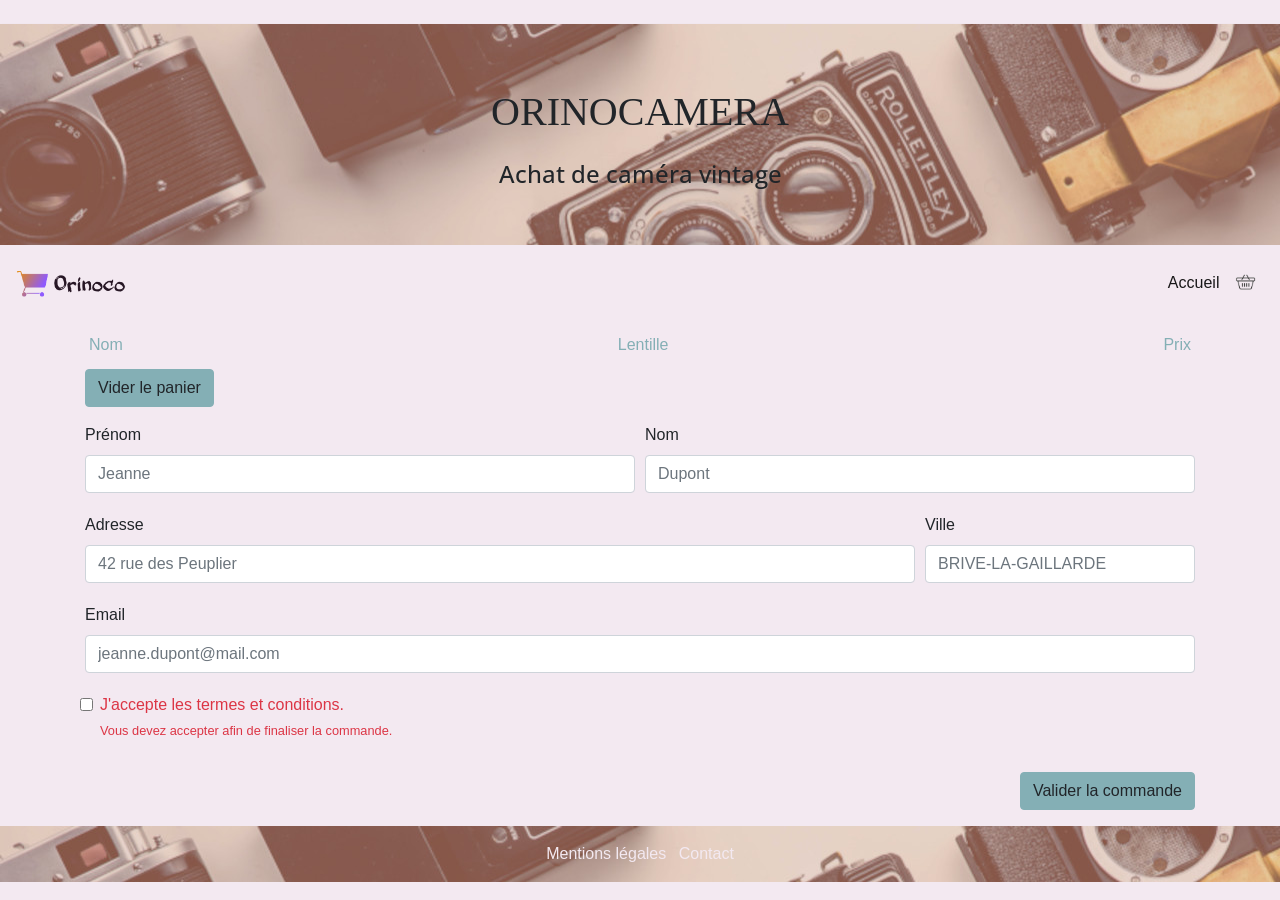
==== commit 6f2316d7: "Ajout des articles dans le paniers, prix total en cours de développement" ====
--- a/basket.html
+++ b/basket.html
@@ -4,22 +4,24 @@
 <head>
     <meta charset="UTF-8">
     <meta name="viewport" content="width=device-width, initial-scale=1, shrink-to-fit=no"> 
-    <link rel="stylesheet" href="./scss/style.css">
+    <link rel="stylesheet" href="./frontend/scss/style.css">
     <meta type="description">
     <title>Orinoco - Orinocamera vintage</title>
-    <link href="https://fonts.googleapis.com/css2?family=Permanent+Marker&display=swap&&family=Open+Sans:wght@300&display=swap" rel="stylesheet">
+    <link
+        href="https://fonts.googleapis.com/css2?family=Permanent+Marker&display=swap&&family=Open+Sans:wght@300&display=swap"
+        rel="stylesheet">
 </head>
 
 <body class="bg-primary">
     <header>
-        <div class = "col bg-img shadow-sm d-flex flex-column align-items-center py-5">
+        <div class="col bg-img shadow-sm d-flex flex-column align-items-center py-5">
             <h1 class=" title p-3">ORINOCAMERA</h1>
             <h2 class="subtitle text-center">Achat de caméra vintage</h2>
         </div>
 
         <nav class="navbar navbar-expand-lg navbar-light bg-primary px-3">
             <a class="navbar-brand m-0" href="index.html">
-                <img class = "logo" src="images/logo.png" alt="Logo de l'entreprise Orinoco">
+                <img class="logo" src="frontend/images/logo.png" alt="Logo de l'entreprise Orinoco">
             </a>
             <button class="navbar-toggler" type="button" data-toggle="collapse" data-target="#navbarSupportedContent"
                 aria-controls="navbarSupportedContent" aria-expanded="false" aria-label="Toggle navigation">
@@ -31,7 +33,8 @@
                         <a class="nav-link" href="index.html">Accueil</a>
                     </li>
                     <li class="nav-item">
-                        <a class="nav-link" href="basket.html"><img class = "basket pb-1" src="images/basket.png" alt="Panier"></a>
+                        <a class="nav-link" href="basket.html"><img class="basket pb-1" src="frontend/images/basket.png"
+                                alt="Panier"></a>
                     </li>
                 </ul>
             </div>
@@ -39,21 +42,93 @@
 
     </header>
 
-    <main class = "container" id = "main-basket">
-<!--Complèter avec le JS-->
+    <main class="container" id="main-basket">
+        <div class="d-flex flex-row justify-content-between px-1 my-2 text-warning">
+            <p class="my-1">Nom</p>
+            <p class="my-1">Lentille</p>
+            <p class="my-1">Prix</p>
+        </div>
+        <div id='basket-content'>
+            <!--Complèter chaque élément ajouté au panier avec le JS-->
+        </div>
+        <div>
+            <div id="total-price">
+                <!-- Prix total de la commande -->
+            </div>
+            <div id="button-clear-basket">
+                <!-- Bouton : vider le panier -->
+            </div>
+        </div>
+        <!--formulaire de commande-->
+
+
+        <form method="post" action=" http://localhost:3000/api/cameras">
+            <div class="needs-validation" novalidate>
+                <div class="form-row">
+                    <div class="col-md-6 mb-1">
+                        <label for="first-name" class="pt-3">Prénom</label>
+                        <input type="text" class="form-control " id="first-name" placeholder="Jeanne" required>
+                        <div class="valid-feedback">Valide</div>
+                    </div>
+                    <div class="col-md-6 mb-1">
+                        <label for="surname" class="pt-3">Nom</label>
+                        <input type="text" class="form-control " id="surname" placeholder="Dupont" required>
+                        <div class="valid-feedback">Valide</div>
+                    </div>
+                </div>
+                <div class="form-row">
+                    <div class="col-md-9 mb-1">
+                        <label for="adress" class="pt-3">Adresse</label>
+                        <input type="text" class="form-control " id="adress" placeholder="42 rue des Peuplier"
+                            required>
+                        <div class="valid-feedback">Valide</div>
+                    </div>
+                    <div class="col-md-3 mb-1">
+                        <label for="city" class="pt-3">Ville</label>
+                        <input type="text" class="form-control " id="city" placeholder="BRIVE-LA-GAILLARDE"
+                            required>
+                        <div class="valid-feedback">Valide</div>
+                    </div>
+                </div>
+                <div class="form-row">
+                    <div class="col mb-1">
+                        <label for="email" class="pt-3">Email</label>
+                        <input type="email" class="form-control " id="email"
+                            placeholder="jeanne.dupont@mail.com" required>
+                        <div class="valid-feedback">Valide</div>
+                    </div>
+                </div>
+                <div class="form-row">
+                    <div class="form-check my-3">
+                        <input class="form-check-input is-invalid " type="checkbox" value="" id="invalidCheck3"
+                            aria-describedby="invalidCheck3Feedback" required>
+                        <label class="form-check-label" for="invalidCheck3">
+                            J'accepte les termes et conditions.
+                        </label>
+                        <div id="invalidCheck3Feedback" class="invalid-feedback">
+                            Vous devez accepter afin de finaliser la commande.
+                        </div>
+                    </div>
+                </div>
+            </div>
+            <div class="text-right">
+                <button class="btn btn-warning my-3" type="submit">Valider la commande</button>
+            </div>
+        </form>
+
     </main>
 
     <footer class=" footer bg-img">
-                <div class="col d-flex justify-content-center p-0">
-                    <ul class="list-inline text-center my-3 ">
-                        <li class="list-inline-item"><a href="#mentions" alt="mentions légales">Mentions légales</a></li>
-                        <li class="list-inline-item"><a href="mailto:contact@orinoco.fr"
-                                alt="Email de contact">Contact</a></li>
-                    </ul>
-                </div>
+        <div class="col d-flex justify-content-center p-0">
+            <ul class="list-inline text-center my-3 ">
+                <li class="list-inline-item"><a href="#mentions" alt="mentions légales">Mentions légales</a></li>
+                <li class="list-inline-item"><a href="mailto:contact@orinoco.fr" alt="Email de contact">Contact</a></li>
+            </ul>
+        </div>
     </footer>
 
-    <script type="text/javascript" src='./index.js'></script>
+
+    <script type="text/javascript" src='./frontend/js/basket.js'></script>
 
 </body>
 
--- a/frontend/scss/style.css
+++ b/frontend/scss/style.css
@@ -0,0 +1,9715 @@
+/*A mettre en premier*/
+/*!
+ * Bootstrap v4.5.2 (https://getbootstrap.com/)
+ * Copyright 2011-2020 The Bootstrap Authors
+ * Copyright 2011-2020 Twitter, Inc.
+ * Licensed under MIT (https://github.com/twbs/bootstrap/blob/main/LICENSE)
+ */
+:root {
+  --blue: #007bff;
+  --indigo: #6610f2;
+  --purple: #6f42c1;
+  --pink: #e83e8c;
+  --red: #dc3545;
+  --orange: #fd7e14;
+  --yellow: #ffc107;
+  --green: #28a745;
+  --teal: #20c997;
+  --cyan: #17a2b8;
+  --white: #fff;
+  --gray: #6c757d;
+  --gray-dark: #343a40;
+  --primary: #F3E9F1;
+  --secondary: #6c757d;
+  --success: #28a745;
+  --info: #17a2b8;
+  --warning: #84afb5;
+  --danger: #dc3545;
+  --light: #f8f9fa;
+  --dark: #343a40;
+  --breakpoint-xs: 0;
+  --breakpoint-sm: 576px;
+  --breakpoint-md: 768px;
+  --breakpoint-lg: 992px;
+  --breakpoint-xl: 1200px;
+  --font-family-sans-serif: -apple-system, BlinkMacSystemFont, "Segoe UI", Roboto, "Helvetica Neue", Arial, "Noto Sans", sans-serif, "Apple Color Emoji", "Segoe UI Emoji", "Segoe UI Symbol", "Noto Color Emoji";
+  --font-family-monospace: SFMono-Regular, Menlo, Monaco, Consolas, "Liberation Mono", "Courier New", monospace;
+}
+
+*,
+*::before,
+*::after {
+  box-sizing: border-box;
+}
+
+html {
+  font-family: sans-serif;
+  line-height: 1.15;
+  -webkit-text-size-adjust: 100%;
+  -webkit-tap-highlight-color: rgba(0, 0, 0, 0);
+}
+
+article, aside, figcaption, figure, footer, header, hgroup, main, nav, section {
+  display: block;
+}
+
+body {
+  margin: 0;
+  font-family: -apple-system, BlinkMacSystemFont, "Segoe UI", Roboto, "Helvetica Neue", Arial, "Noto Sans", sans-serif, "Apple Color Emoji", "Segoe UI Emoji", "Segoe UI Symbol", "Noto Color Emoji";
+  font-size: 1rem;
+  font-weight: 400;
+  line-height: 1.5;
+  color: #212529;
+  text-align: left;
+  background-color: #fff;
+}
+
+[tabindex="-1"]:focus:not(:focus-visible) {
+  outline: 0 !important;
+}
+
+hr {
+  box-sizing: content-box;
+  height: 0;
+  overflow: visible;
+}
+
+h1, h2, h3, h4, h5, h6 {
+  margin-top: 0;
+  margin-bottom: 0.5rem;
+}
+
+p {
+  margin-top: 0;
+  margin-bottom: 1rem;
+}
+
+abbr[title],
+abbr[data-original-title] {
+  text-decoration: underline;
+  text-decoration: underline dotted;
+  cursor: help;
+  border-bottom: 0;
+  text-decoration-skip-ink: none;
+}
+
+address {
+  margin-bottom: 1rem;
+  font-style: normal;
+  line-height: inherit;
+}
+
+ol,
+ul,
+dl {
+  margin-top: 0;
+  margin-bottom: 1rem;
+}
+
+ol ol,
+ul ul,
+ol ul,
+ul ol {
+  margin-bottom: 0;
+}
+
+dt {
+  font-weight: 700;
+}
+
+dd {
+  margin-bottom: .5rem;
+  margin-left: 0;
+}
+
+blockquote {
+  margin: 0 0 1rem;
+}
+
+b,
+strong {
+  font-weight: bolder;
+}
+
+small {
+  font-size: 80%;
+}
+
+sub,
+sup {
+  position: relative;
+  font-size: 75%;
+  line-height: 0;
+  vertical-align: baseline;
+}
+
+sub {
+  bottom: -.25em;
+}
+
+sup {
+  top: -.5em;
+}
+
+a {
+  color: #F3E9F1;
+  text-decoration: none;
+  background-color: transparent;
+}
+
+a:hover {
+  color: #d8b8d2;
+  text-decoration: underline;
+}
+
+a:not([href]):not([class]) {
+  color: inherit;
+  text-decoration: none;
+}
+
+a:not([href]):not([class]):hover {
+  color: inherit;
+  text-decoration: none;
+}
+
+pre,
+code,
+kbd,
+samp {
+  font-family: SFMono-Regular, Menlo, Monaco, Consolas, "Liberation Mono", "Courier New", monospace;
+  font-size: 1em;
+}
+
+pre {
+  margin-top: 0;
+  margin-bottom: 1rem;
+  overflow: auto;
+  -ms-overflow-style: scrollbar;
+}
+
+figure {
+  margin: 0 0 1rem;
+}
+
+img {
+  vertical-align: middle;
+  border-style: none;
+}
+
+svg {
+  overflow: hidden;
+  vertical-align: middle;
+}
+
+table {
+  border-collapse: collapse;
+}
+
+caption {
+  padding-top: 0.75rem;
+  padding-bottom: 0.75rem;
+  color: #6c757d;
+  text-align: left;
+  caption-side: bottom;
+}
+
+th {
+  text-align: inherit;
+}
+
+label {
+  display: inline-block;
+  margin-bottom: 0.5rem;
+}
+
+button {
+  border-radius: 0;
+}
+
+button:focus {
+  outline: 1px dotted;
+  outline: 5px auto -webkit-focus-ring-color;
+}
+
+input,
+button,
+select,
+optgroup,
+textarea {
+  margin: 0;
+  font-family: inherit;
+  font-size: inherit;
+  line-height: inherit;
+}
+
+button,
+input {
+  overflow: visible;
+}
+
+button,
+select {
+  text-transform: none;
+}
+
+[role="button"] {
+  cursor: pointer;
+}
+
+select {
+  word-wrap: normal;
+}
+
+button,
+[type="button"],
+[type="reset"],
+[type="submit"] {
+  -webkit-appearance: button;
+}
+
+button:not(:disabled),
+[type="button"]:not(:disabled),
+[type="reset"]:not(:disabled),
+[type="submit"]:not(:disabled) {
+  cursor: pointer;
+}
+
+button::-moz-focus-inner,
+[type="button"]::-moz-focus-inner,
+[type="reset"]::-moz-focus-inner,
+[type="submit"]::-moz-focus-inner {
+  padding: 0;
+  border-style: none;
+}
+
+input[type="radio"],
+input[type="checkbox"] {
+  box-sizing: border-box;
+  padding: 0;
+}
+
+textarea {
+  overflow: auto;
+  resize: vertical;
+}
+
+fieldset {
+  min-width: 0;
+  padding: 0;
+  margin: 0;
+  border: 0;
+}
+
+legend {
+  display: block;
+  width: 100%;
+  max-width: 100%;
+  padding: 0;
+  margin-bottom: .5rem;
+  font-size: 1.5rem;
+  line-height: inherit;
+  color: inherit;
+  white-space: normal;
+}
+
+progress {
+  vertical-align: baseline;
+}
+
+[type="number"]::-webkit-inner-spin-button,
+[type="number"]::-webkit-outer-spin-button {
+  height: auto;
+}
+
+[type="search"] {
+  outline-offset: -2px;
+  -webkit-appearance: none;
+}
+
+[type="search"]::-webkit-search-decoration {
+  -webkit-appearance: none;
+}
+
+::-webkit-file-upload-button {
+  font: inherit;
+  -webkit-appearance: button;
+}
+
+output {
+  display: inline-block;
+}
+
+summary {
+  display: list-item;
+  cursor: pointer;
+}
+
+template {
+  display: none;
+}
+
+[hidden] {
+  display: none !important;
+}
+
+h1, h2, h3, h4, h5, h6,
+.h1, .h2, .h3, .h4, .h5, .h6 {
+  margin-bottom: 0.5rem;
+  font-weight: 500;
+  line-height: 1.2;
+}
+
+h1, .h1 {
+  font-size: 2.5rem;
+}
+
+h2, .h2 {
+  font-size: 2rem;
+}
+
+h3, .h3 {
+  font-size: 1.75rem;
+}
+
+h4, .h4 {
+  font-size: 1.5rem;
+}
+
+h5, .h5 {
+  font-size: 1.25rem;
+}
+
+h6, .h6 {
+  font-size: 1rem;
+}
+
+.lead {
+  font-size: 1.25rem;
+  font-weight: 300;
+}
+
+.display-1 {
+  font-size: 6rem;
+  font-weight: 300;
+  line-height: 1.2;
+}
+
+.display-2 {
+  font-size: 5.5rem;
+  font-weight: 300;
+  line-height: 1.2;
+}
+
+.display-3 {
+  font-size: 4.5rem;
+  font-weight: 300;
+  line-height: 1.2;
+}
+
+.display-4 {
+  font-size: 3.5rem;
+  font-weight: 300;
+  line-height: 1.2;
+}
+
+hr {
+  margin-top: 1rem;
+  margin-bottom: 1rem;
+  border: 0;
+  border-top: 1px solid rgba(0, 0, 0, 0.1);
+}
+
+small,
+.small {
+  font-size: 80%;
+  font-weight: 400;
+}
+
+mark,
+.mark {
+  padding: 0.2em;
+  background-color: #fcf8e3;
+}
+
+.list-unstyled {
+  padding-left: 0;
+  list-style: none;
+}
+
+.list-inline {
+  padding-left: 0;
+  list-style: none;
+}
+
+.list-inline-item {
+  display: inline-block;
+}
+
+.list-inline-item:not(:last-child) {
+  margin-right: 0.5rem;
+}
+
+.initialism {
+  font-size: 90%;
+  text-transform: uppercase;
+}
+
+.blockquote {
+  margin-bottom: 1rem;
+  font-size: 1.25rem;
+}
+
+.blockquote-footer {
+  display: block;
+  font-size: 80%;
+  color: #6c757d;
+}
+
+.blockquote-footer::before {
+  content: "\2014\00A0";
+}
+
+.img-fluid {
+  max-width: 100%;
+  height: auto;
+}
+
+.img-thumbnail {
+  padding: 0.25rem;
+  background-color: #fff;
+  border: 1px solid #dee2e6;
+  border-radius: 0.25rem;
+  max-width: 100%;
+  height: auto;
+}
+
+.figure {
+  display: inline-block;
+}
+
+.figure-img {
+  margin-bottom: 0.5rem;
+  line-height: 1;
+}
+
+.figure-caption {
+  font-size: 90%;
+  color: #6c757d;
+}
+
+code {
+  font-size: 87.5%;
+  color: #e83e8c;
+  word-wrap: break-word;
+}
+
+a > code {
+  color: inherit;
+}
+
+kbd {
+  padding: 0.2rem 0.4rem;
+  font-size: 87.5%;
+  color: #fff;
+  background-color: #212529;
+  border-radius: 0.2rem;
+}
+
+kbd kbd {
+  padding: 0;
+  font-size: 100%;
+  font-weight: 700;
+}
+
+pre {
+  display: block;
+  font-size: 87.5%;
+  color: #212529;
+}
+
+pre code {
+  font-size: inherit;
+  color: inherit;
+  word-break: normal;
+}
+
+.pre-scrollable {
+  max-height: 340px;
+  overflow-y: scroll;
+}
+
+.container,
+.container-fluid,
+.container-sm,
+.container-md,
+.container-lg,
+.container-xl {
+  width: 100%;
+  padding-right: 15px;
+  padding-left: 15px;
+  margin-right: auto;
+  margin-left: auto;
+}
+
+@media (min-width: 576px) {
+  .container, .container-sm {
+    max-width: 540px;
+  }
+}
+
+@media (min-width: 768px) {
+  .container, .container-sm, .container-md {
+    max-width: 720px;
+  }
+}
+
+@media (min-width: 992px) {
+  .container, .container-sm, .container-md, .container-lg {
+    max-width: 960px;
+  }
+}
+
+@media (min-width: 1200px) {
+  .container, .container-sm, .container-md, .container-lg, .container-xl {
+    max-width: 1140px;
+  }
+}
+
+.row {
+  display: flex;
+  flex-wrap: wrap;
+  margin-right: -15px;
+  margin-left: -15px;
+}
+
+.no-gutters {
+  margin-right: 0;
+  margin-left: 0;
+}
+
+.no-gutters > .col,
+.no-gutters > [class*="col-"] {
+  padding-right: 0;
+  padding-left: 0;
+}
+
+.col-1, .col-2, .col-3, .col-4, .col-5, .col-6, .col-7, .col-8, .col-9, .col-10, .col-11, .col-12, .col,
+.col-auto, .col-sm-1, .col-sm-2, .col-sm-3, .col-sm-4, .col-sm-5, .col-sm-6, .col-sm-7, .col-sm-8, .col-sm-9, .col-sm-10, .col-sm-11, .col-sm-12, .col-sm,
+.col-sm-auto, .col-md-1, .col-md-2, .col-md-3, .col-md-4, .col-md-5, .col-md-6, .col-md-7, .col-md-8, .col-md-9, .col-md-10, .col-md-11, .col-md-12, .col-md,
+.col-md-auto, .col-lg-1, .col-lg-2, .col-lg-3, .col-lg-4, .col-lg-5, .col-lg-6, .col-lg-7, .col-lg-8, .col-lg-9, .col-lg-10, .col-lg-11, .col-lg-12, .col-lg,
+.col-lg-auto, .col-xl-1, .col-xl-2, .col-xl-3, .col-xl-4, .col-xl-5, .col-xl-6, .col-xl-7, .col-xl-8, .col-xl-9, .col-xl-10, .col-xl-11, .col-xl-12, .col-xl,
+.col-xl-auto {
+  position: relative;
+  width: 100%;
+  padding-right: 15px;
+  padding-left: 15px;
+}
+
+.col {
+  flex-basis: 0;
+  flex-grow: 1;
+  max-width: 100%;
+}
+
+.row-cols-1 > * {
+  flex: 0 0 100%;
+  max-width: 100%;
+}
+
+.row-cols-2 > * {
+  flex: 0 0 50%;
+  max-width: 50%;
+}
+
+.row-cols-3 > * {
+  flex: 0 0 33.33333%;
+  max-width: 33.33333%;
+}
+
+.row-cols-4 > * {
+  flex: 0 0 25%;
+  max-width: 25%;
+}
+
+.row-cols-5 > * {
+  flex: 0 0 20%;
+  max-width: 20%;
+}
+
+.row-cols-6 > * {
+  flex: 0 0 16.66667%;
+  max-width: 16.66667%;
+}
+
+.col-auto {
+  flex: 0 0 auto;
+  width: auto;
+  max-width: 100%;
+}
+
+.col-1 {
+  flex: 0 0 8.33333%;
+  max-width: 8.33333%;
+}
+
+.col-2 {
+  flex: 0 0 16.66667%;
+  max-width: 16.66667%;
+}
+
+.col-3 {
+  flex: 0 0 25%;
+  max-width: 25%;
+}
+
+.col-4 {
+  flex: 0 0 33.33333%;
+  max-width: 33.33333%;
+}
+
+.col-5 {
+  flex: 0 0 41.66667%;
+  max-width: 41.66667%;
+}
+
+.col-6 {
+  flex: 0 0 50%;
+  max-width: 50%;
+}
+
+.col-7 {
+  flex: 0 0 58.33333%;
+  max-width: 58.33333%;
+}
+
+.col-8 {
+  flex: 0 0 66.66667%;
+  max-width: 66.66667%;
+}
+
+.col-9 {
+  flex: 0 0 75%;
+  max-width: 75%;
+}
+
+.col-10 {
+  flex: 0 0 83.33333%;
+  max-width: 83.33333%;
+}
+
+.col-11 {
+  flex: 0 0 91.66667%;
+  max-width: 91.66667%;
+}
+
+.col-12 {
+  flex: 0 0 100%;
+  max-width: 100%;
+}
+
+.order-first {
+  order: -1;
+}
+
+.order-last {
+  order: 13;
+}
+
+.order-0 {
+  order: 0;
+}
+
+.order-1 {
+  order: 1;
+}
+
+.order-2 {
+  order: 2;
+}
+
+.order-3 {
+  order: 3;
+}
+
+.order-4 {
+  order: 4;
+}
+
+.order-5 {
+  order: 5;
+}
+
+.order-6 {
+  order: 6;
+}
+
+.order-7 {
+  order: 7;
+}
+
+.order-8 {
+  order: 8;
+}
+
+.order-9 {
+  order: 9;
+}
+
+.order-10 {
+  order: 10;
+}
+
+.order-11 {
+  order: 11;
+}
+
+.order-12 {
+  order: 12;
+}
+
+.offset-1 {
+  margin-left: 8.33333%;
+}
+
+.offset-2 {
+  margin-left: 16.66667%;
+}
+
+.offset-3 {
+  margin-left: 25%;
+}
+
+.offset-4 {
+  margin-left: 33.33333%;
+}
+
+.offset-5 {
+  margin-left: 41.66667%;
+}
+
+.offset-6 {
+  margin-left: 50%;
+}
+
+.offset-7 {
+  margin-left: 58.33333%;
+}
+
+.offset-8 {
+  margin-left: 66.66667%;
+}
+
+.offset-9 {
+  margin-left: 75%;
+}
+
+.offset-10 {
+  margin-left: 83.33333%;
+}
+
+.offset-11 {
+  margin-left: 91.66667%;
+}
+
+@media (min-width: 576px) {
+  .col-sm {
+    flex-basis: 0;
+    flex-grow: 1;
+    max-width: 100%;
+  }
+  .row-cols-sm-1 > * {
+    flex: 0 0 100%;
+    max-width: 100%;
+  }
+  .row-cols-sm-2 > * {
+    flex: 0 0 50%;
+    max-width: 50%;
+  }
+  .row-cols-sm-3 > * {
+    flex: 0 0 33.33333%;
+    max-width: 33.33333%;
+  }
+  .row-cols-sm-4 > * {
+    flex: 0 0 25%;
+    max-width: 25%;
+  }
+  .row-cols-sm-5 > * {
+    flex: 0 0 20%;
+    max-width: 20%;
+  }
+  .row-cols-sm-6 > * {
+    flex: 0 0 16.66667%;
+    max-width: 16.66667%;
+  }
+  .col-sm-auto {
+    flex: 0 0 auto;
+    width: auto;
+    max-width: 100%;
+  }
+  .col-sm-1 {
+    flex: 0 0 8.33333%;
+    max-width: 8.33333%;
+  }
+  .col-sm-2 {
+    flex: 0 0 16.66667%;
+    max-width: 16.66667%;
+  }
+  .col-sm-3 {
+    flex: 0 0 25%;
+    max-width: 25%;
+  }
+  .col-sm-4 {
+    flex: 0 0 33.33333%;
+    max-width: 33.33333%;
+  }
+  .col-sm-5 {
+    flex: 0 0 41.66667%;
+    max-width: 41.66667%;
+  }
+  .col-sm-6 {
+    flex: 0 0 50%;
+    max-width: 50%;
+  }
+  .col-sm-7 {
+    flex: 0 0 58.33333%;
+    max-width: 58.33333%;
+  }
+  .col-sm-8 {
+    flex: 0 0 66.66667%;
+    max-width: 66.66667%;
+  }
+  .col-sm-9 {
+    flex: 0 0 75%;
+    max-width: 75%;
+  }
+  .col-sm-10 {
+    flex: 0 0 83.33333%;
+    max-width: 83.33333%;
+  }
+  .col-sm-11 {
+    flex: 0 0 91.66667%;
+    max-width: 91.66667%;
+  }
+  .col-sm-12 {
+    flex: 0 0 100%;
+    max-width: 100%;
+  }
+  .order-sm-first {
+    order: -1;
+  }
+  .order-sm-last {
+    order: 13;
+  }
+  .order-sm-0 {
+    order: 0;
+  }
+  .order-sm-1 {
+    order: 1;
+  }
+  .order-sm-2 {
+    order: 2;
+  }
+  .order-sm-3 {
+    order: 3;
+  }
+  .order-sm-4 {
+    order: 4;
+  }
+  .order-sm-5 {
+    order: 5;
+  }
+  .order-sm-6 {
+    order: 6;
+  }
+  .order-sm-7 {
+    order: 7;
+  }
+  .order-sm-8 {
+    order: 8;
+  }
+  .order-sm-9 {
+    order: 9;
+  }
+  .order-sm-10 {
+    order: 10;
+  }
+  .order-sm-11 {
+    order: 11;
+  }
+  .order-sm-12 {
+    order: 12;
+  }
+  .offset-sm-0 {
+    margin-left: 0;
+  }
+  .offset-sm-1 {
+    margin-left: 8.33333%;
+  }
+  .offset-sm-2 {
+    margin-left: 16.66667%;
+  }
+  .offset-sm-3 {
+    margin-left: 25%;
+  }
+  .offset-sm-4 {
+    margin-left: 33.33333%;
+  }
+  .offset-sm-5 {
+    margin-left: 41.66667%;
+  }
+  .offset-sm-6 {
+    margin-left: 50%;
+  }
+  .offset-sm-7 {
+    margin-left: 58.33333%;
+  }
+  .offset-sm-8 {
+    margin-left: 66.66667%;
+  }
+  .offset-sm-9 {
+    margin-left: 75%;
+  }
+  .offset-sm-10 {
+    margin-left: 83.33333%;
+  }
+  .offset-sm-11 {
+    margin-left: 91.66667%;
+  }
+}
+
+@media (min-width: 768px) {
+  .col-md {
+    flex-basis: 0;
+    flex-grow: 1;
+    max-width: 100%;
+  }
+  .row-cols-md-1 > * {
+    flex: 0 0 100%;
+    max-width: 100%;
+  }
+  .row-cols-md-2 > * {
+    flex: 0 0 50%;
+    max-width: 50%;
+  }
+  .row-cols-md-3 > * {
+    flex: 0 0 33.33333%;
+    max-width: 33.33333%;
+  }
+  .row-cols-md-4 > * {
+    flex: 0 0 25%;
+    max-width: 25%;
+  }
+  .row-cols-md-5 > * {
+    flex: 0 0 20%;
+    max-width: 20%;
+  }
+  .row-cols-md-6 > * {
+    flex: 0 0 16.66667%;
+    max-width: 16.66667%;
+  }
+  .col-md-auto {
+    flex: 0 0 auto;
+    width: auto;
+    max-width: 100%;
+  }
+  .col-md-1 {
+    flex: 0 0 8.33333%;
+    max-width: 8.33333%;
+  }
+  .col-md-2 {
+    flex: 0 0 16.66667%;
+    max-width: 16.66667%;
+  }
+  .col-md-3 {
+    flex: 0 0 25%;
+    max-width: 25%;
+  }
+  .col-md-4 {
+    flex: 0 0 33.33333%;
+    max-width: 33.33333%;
+  }
+  .col-md-5 {
+    flex: 0 0 41.66667%;
+    max-width: 41.66667%;
+  }
+  .col-md-6 {
+    flex: 0 0 50%;
+    max-width: 50%;
+  }
+  .col-md-7 {
+    flex: 0 0 58.33333%;
+    max-width: 58.33333%;
+  }
+  .col-md-8 {
+    flex: 0 0 66.66667%;
+    max-width: 66.66667%;
+  }
+  .col-md-9 {
+    flex: 0 0 75%;
+    max-width: 75%;
+  }
+  .col-md-10 {
+    flex: 0 0 83.33333%;
+    max-width: 83.33333%;
+  }
+  .col-md-11 {
+    flex: 0 0 91.66667%;
+    max-width: 91.66667%;
+  }
+  .col-md-12 {
+    flex: 0 0 100%;
+    max-width: 100%;
+  }
+  .order-md-first {
+    order: -1;
+  }
+  .order-md-last {
+    order: 13;
+  }
+  .order-md-0 {
+    order: 0;
+  }
+  .order-md-1 {
+    order: 1;
+  }
+  .order-md-2 {
+    order: 2;
+  }
+  .order-md-3 {
+    order: 3;
+  }
+  .order-md-4 {
+    order: 4;
+  }
+  .order-md-5 {
+    order: 5;
+  }
+  .order-md-6 {
+    order: 6;
+  }
+  .order-md-7 {
+    order: 7;
+  }
+  .order-md-8 {
+    order: 8;
+  }
+  .order-md-9 {
+    order: 9;
+  }
+  .order-md-10 {
+    order: 10;
+  }
+  .order-md-11 {
+    order: 11;
+  }
+  .order-md-12 {
+    order: 12;
+  }
+  .offset-md-0 {
+    margin-left: 0;
+  }
+  .offset-md-1 {
+    margin-left: 8.33333%;
+  }
+  .offset-md-2 {
+    margin-left: 16.66667%;
+  }
+  .offset-md-3 {
+    margin-left: 25%;
+  }
+  .offset-md-4 {
+    margin-left: 33.33333%;
+  }
+  .offset-md-5 {
+    margin-left: 41.66667%;
+  }
+  .offset-md-6 {
+    margin-left: 50%;
+  }
+  .offset-md-7 {
+    margin-left: 58.33333%;
+  }
+  .offset-md-8 {
+    margin-left: 66.66667%;
+  }
+  .offset-md-9 {
+    margin-left: 75%;
+  }
+  .offset-md-10 {
+    margin-left: 83.33333%;
+  }
+  .offset-md-11 {
+    margin-left: 91.66667%;
+  }
+}
+
+@media (min-width: 992px) {
+  .col-lg {
+    flex-basis: 0;
+    flex-grow: 1;
+    max-width: 100%;
+  }
+  .row-cols-lg-1 > * {
+    flex: 0 0 100%;
+    max-width: 100%;
+  }
+  .row-cols-lg-2 > * {
+    flex: 0 0 50%;
+    max-width: 50%;
+  }
+  .row-cols-lg-3 > * {
+    flex: 0 0 33.33333%;
+    max-width: 33.33333%;
+  }
+  .row-cols-lg-4 > * {
+    flex: 0 0 25%;
+    max-width: 25%;
+  }
+  .row-cols-lg-5 > * {
+    flex: 0 0 20%;
+    max-width: 20%;
+  }
+  .row-cols-lg-6 > * {
+    flex: 0 0 16.66667%;
+    max-width: 16.66667%;
+  }
+  .col-lg-auto {
+    flex: 0 0 auto;
+    width: auto;
+    max-width: 100%;
+  }
+  .col-lg-1 {
+    flex: 0 0 8.33333%;
+    max-width: 8.33333%;
+  }
+  .col-lg-2 {
+    flex: 0 0 16.66667%;
+    max-width: 16.66667%;
+  }
+  .col-lg-3 {
+    flex: 0 0 25%;
+    max-width: 25%;
+  }
+  .col-lg-4 {
+    flex: 0 0 33.33333%;
+    max-width: 33.33333%;
+  }
+  .col-lg-5 {
+    flex: 0 0 41.66667%;
+    max-width: 41.66667%;
+  }
+  .col-lg-6 {
+    flex: 0 0 50%;
+    max-width: 50%;
+  }
+  .col-lg-7 {
+    flex: 0 0 58.33333%;
+    max-width: 58.33333%;
+  }
+  .col-lg-8 {
+    flex: 0 0 66.66667%;
+    max-width: 66.66667%;
+  }
+  .col-lg-9 {
+    flex: 0 0 75%;
+    max-width: 75%;
+  }
+  .col-lg-10 {
+    flex: 0 0 83.33333%;
+    max-width: 83.33333%;
+  }
+  .col-lg-11 {
+    flex: 0 0 91.66667%;
+    max-width: 91.66667%;
+  }
+  .col-lg-12 {
+    flex: 0 0 100%;
+    max-width: 100%;
+  }
+  .order-lg-first {
+    order: -1;
+  }
+  .order-lg-last {
+    order: 13;
+  }
+  .order-lg-0 {
+    order: 0;
+  }
+  .order-lg-1 {
+    order: 1;
+  }
+  .order-lg-2 {
+    order: 2;
+  }
+  .order-lg-3 {
+    order: 3;
+  }
+  .order-lg-4 {
+    order: 4;
+  }
+  .order-lg-5 {
+    order: 5;
+  }
+  .order-lg-6 {
+    order: 6;
+  }
+  .order-lg-7 {
+    order: 7;
+  }
+  .order-lg-8 {
+    order: 8;
+  }
+  .order-lg-9 {
+    order: 9;
+  }
+  .order-lg-10 {
+    order: 10;
+  }
+  .order-lg-11 {
+    order: 11;
+  }
+  .order-lg-12 {
+    order: 12;
+  }
+  .offset-lg-0 {
+    margin-left: 0;
+  }
+  .offset-lg-1 {
+    margin-left: 8.33333%;
+  }
+  .offset-lg-2 {
+    margin-left: 16.66667%;
+  }
+  .offset-lg-3 {
+    margin-left: 25%;
+  }
+  .offset-lg-4 {
+    margin-left: 33.33333%;
+  }
+  .offset-lg-5 {
+    margin-left: 41.66667%;
+  }
+  .offset-lg-6 {
+    margin-left: 50%;
+  }
+  .offset-lg-7 {
+    margin-left: 58.33333%;
+  }
+  .offset-lg-8 {
+    margin-left: 66.66667%;
+  }
+  .offset-lg-9 {
+    margin-left: 75%;
+  }
+  .offset-lg-10 {
+    margin-left: 83.33333%;
+  }
+  .offset-lg-11 {
+    margin-left: 91.66667%;
+  }
+}
+
+@media (min-width: 1200px) {
+  .col-xl {
+    flex-basis: 0;
+    flex-grow: 1;
+    max-width: 100%;
+  }
+  .row-cols-xl-1 > * {
+    flex: 0 0 100%;
+    max-width: 100%;
+  }
+  .row-cols-xl-2 > * {
+    flex: 0 0 50%;
+    max-width: 50%;
+  }
+  .row-cols-xl-3 > * {
+    flex: 0 0 33.33333%;
+    max-width: 33.33333%;
+  }
+  .row-cols-xl-4 > * {
+    flex: 0 0 25%;
+    max-width: 25%;
+  }
+  .row-cols-xl-5 > * {
+    flex: 0 0 20%;
+    max-width: 20%;
+  }
+  .row-cols-xl-6 > * {
+    flex: 0 0 16.66667%;
+    max-width: 16.66667%;
+  }
+  .col-xl-auto {
+    flex: 0 0 auto;
+    width: auto;
+    max-width: 100%;
+  }
+  .col-xl-1 {
+    flex: 0 0 8.33333%;
+    max-width: 8.33333%;
+  }
+  .col-xl-2 {
+    flex: 0 0 16.66667%;
+    max-width: 16.66667%;
+  }
+  .col-xl-3 {
+    flex: 0 0 25%;
+    max-width: 25%;
+  }
+  .col-xl-4 {
+    flex: 0 0 33.33333%;
+    max-width: 33.33333%;
+  }
+  .col-xl-5 {
+    flex: 0 0 41.66667%;
+    max-width: 41.66667%;
+  }
+  .col-xl-6 {
+    flex: 0 0 50%;
+    max-width: 50%;
+  }
+  .col-xl-7 {
+    flex: 0 0 58.33333%;
+    max-width: 58.33333%;
+  }
+  .col-xl-8 {
+    flex: 0 0 66.66667%;
+    max-width: 66.66667%;
+  }
+  .col-xl-9 {
+    flex: 0 0 75%;
+    max-width: 75%;
+  }
+  .col-xl-10 {
+    flex: 0 0 83.33333%;
+    max-width: 83.33333%;
+  }
+  .col-xl-11 {
+    flex: 0 0 91.66667%;
+    max-width: 91.66667%;
+  }
+  .col-xl-12 {
+    flex: 0 0 100%;
+    max-width: 100%;
+  }
+  .order-xl-first {
+    order: -1;
+  }
+  .order-xl-last {
+    order: 13;
+  }
+  .order-xl-0 {
+    order: 0;
+  }
+  .order-xl-1 {
+    order: 1;
+  }
+  .order-xl-2 {
+    order: 2;
+  }
+  .order-xl-3 {
+    order: 3;
+  }
+  .order-xl-4 {
+    order: 4;
+  }
+  .order-xl-5 {
+    order: 5;
+  }
+  .order-xl-6 {
+    order: 6;
+  }
+  .order-xl-7 {
+    order: 7;
+  }
+  .order-xl-8 {
+    order: 8;
+  }
+  .order-xl-9 {
+    order: 9;
+  }
+  .order-xl-10 {
+    order: 10;
+  }
+  .order-xl-11 {
+    order: 11;
+  }
+  .order-xl-12 {
+    order: 12;
+  }
+  .offset-xl-0 {
+    margin-left: 0;
+  }
+  .offset-xl-1 {
+    margin-left: 8.33333%;
+  }
+  .offset-xl-2 {
+    margin-left: 16.66667%;
+  }
+  .offset-xl-3 {
+    margin-left: 25%;
+  }
+  .offset-xl-4 {
+    margin-left: 33.33333%;
+  }
+  .offset-xl-5 {
+    margin-left: 41.66667%;
+  }
+  .offset-xl-6 {
+    margin-left: 50%;
+  }
+  .offset-xl-7 {
+    margin-left: 58.33333%;
+  }
+  .offset-xl-8 {
+    margin-left: 66.66667%;
+  }
+  .offset-xl-9 {
+    margin-left: 75%;
+  }
+  .offset-xl-10 {
+    margin-left: 83.33333%;
+  }
+  .offset-xl-11 {
+    margin-left: 91.66667%;
+  }
+}
+
+.table {
+  width: 100%;
+  margin-bottom: 1rem;
+  color: #212529;
+}
+
+.table th,
+.table td {
+  padding: 0.75rem;
+  vertical-align: top;
+  border-top: 1px solid #dee2e6;
+}
+
+.table thead th {
+  vertical-align: bottom;
+  border-bottom: 2px solid #dee2e6;
+}
+
+.table tbody + tbody {
+  border-top: 2px solid #dee2e6;
+}
+
+.table-sm th,
+.table-sm td {
+  padding: 0.3rem;
+}
+
+.table-bordered {
+  border: 1px solid #dee2e6;
+}
+
+.table-bordered th,
+.table-bordered td {
+  border: 1px solid #dee2e6;
+}
+
+.table-bordered thead th,
+.table-bordered thead td {
+  border-bottom-width: 2px;
+}
+
+.table-borderless th,
+.table-borderless td,
+.table-borderless thead th,
+.table-borderless tbody + tbody {
+  border: 0;
+}
+
+.table-striped tbody tr:nth-of-type(odd) {
+  background-color: rgba(0, 0, 0, 0.05);
+}
+
+.table-hover tbody tr:hover {
+  color: #212529;
+  background-color: rgba(0, 0, 0, 0.075);
+}
+
+.table-primary,
+.table-primary > th,
+.table-primary > td {
+  background-color: #fcf9fb;
+}
+
+.table-primary th,
+.table-primary td,
+.table-primary thead th,
+.table-primary tbody + tbody {
+  border-color: #f9f4f8;
+}
+
+.table-hover .table-primary:hover {
+  background-color: #f4e8f0;
+}
+
+.table-hover .table-primary:hover > td,
+.table-hover .table-primary:hover > th {
+  background-color: #f4e8f0;
+}
+
+.table-secondary,
+.table-secondary > th,
+.table-secondary > td {
+  background-color: #d6d8db;
+}
+
+.table-secondary th,
+.table-secondary td,
+.table-secondary thead th,
+.table-secondary tbody + tbody {
+  border-color: #b3b7bb;
+}
+
+.table-hover .table-secondary:hover {
+  background-color: #c8cbcf;
+}
+
+.table-hover .table-secondary:hover > td,
+.table-hover .table-secondary:hover > th {
+  background-color: #c8cbcf;
+}
+
+.table-success,
+.table-success > th,
+.table-success > td {
+  background-color: #c3e6cb;
+}
+
+.table-success th,
+.table-success td,
+.table-success thead th,
+.table-success tbody + tbody {
+  border-color: #8fd19e;
+}
+
+.table-hover .table-success:hover {
+  background-color: #b1dfbb;
+}
+
+.table-hover .table-success:hover > td,
+.table-hover .table-success:hover > th {
+  background-color: #b1dfbb;
+}
+
+.table-info,
+.table-info > th,
+.table-info > td {
+  background-color: #bee5eb;
+}
+
+.table-info th,
+.table-info td,
+.table-info thead th,
+.table-info tbody + tbody {
+  border-color: #86cfda;
+}
+
+.table-hover .table-info:hover {
+  background-color: #abdde5;
+}
+
+.table-hover .table-info:hover > td,
+.table-hover .table-info:hover > th {
+  background-color: #abdde5;
+}
+
+.table-warning,
+.table-warning > th,
+.table-warning > td {
+  background-color: #dde9ea;
+}
+
+.table-warning th,
+.table-warning td,
+.table-warning thead th,
+.table-warning tbody + tbody {
+  border-color: #bfd5d9;
+}
+
+.table-hover .table-warning:hover {
+  background-color: #cddfe0;
+}
+
+.table-hover .table-warning:hover > td,
+.table-hover .table-warning:hover > th {
+  background-color: #cddfe0;
+}
+
+.table-danger,
+.table-danger > th,
+.table-danger > td {
+  background-color: #f5c6cb;
+}
+
+.table-danger th,
+.table-danger td,
+.table-danger thead th,
+.table-danger tbody + tbody {
+  border-color: #ed969e;
+}
+
+.table-hover .table-danger:hover {
+  background-color: #f1b0b7;
+}
+
+.table-hover .table-danger:hover > td,
+.table-hover .table-danger:hover > th {
+  background-color: #f1b0b7;
+}
+
+.table-light,
+.table-light > th,
+.table-light > td {
+  background-color: #fdfdfe;
+}
+
+.table-light th,
+.table-light td,
+.table-light thead th,
+.table-light tbody + tbody {
+  border-color: #fbfcfc;
+}
+
+.table-hover .table-light:hover {
+  background-color: #ececf6;
+}
+
+.table-hover .table-light:hover > td,
+.table-hover .table-light:hover > th {
+  background-color: #ececf6;
+}
+
+.table-dark,
+.table-dark > th,
+.table-dark > td {
+  background-color: #c6c8ca;
+}
+
+.table-dark th,
+.table-dark td,
+.table-dark thead th,
+.table-dark tbody + tbody {
+  border-color: #95999c;
+}
+
+.table-hover .table-dark:hover {
+  background-color: #b9bbbe;
+}
+
+.table-hover .table-dark:hover > td,
+.table-hover .table-dark:hover > th {
+  background-color: #b9bbbe;
+}
+
+.table-active,
+.table-active > th,
+.table-active > td {
+  background-color: rgba(0, 0, 0, 0.075);
+}
+
+.table-hover .table-active:hover {
+  background-color: rgba(0, 0, 0, 0.075);
+}
+
+.table-hover .table-active:hover > td,
+.table-hover .table-active:hover > th {
+  background-color: rgba(0, 0, 0, 0.075);
+}
+
+.table .thead-dark th {
+  color: #fff;
+  background-color: #343a40;
+  border-color: #454d55;
+}
+
+.table .thead-light th {
+  color: #495057;
+  background-color: #e9ecef;
+  border-color: #dee2e6;
+}
+
+.table-dark {
+  color: #fff;
+  background-color: #343a40;
+}
+
+.table-dark th,
+.table-dark td,
+.table-dark thead th {
+  border-color: #454d55;
+}
+
+.table-dark.table-bordered {
+  border: 0;
+}
+
+.table-dark.table-striped tbody tr:nth-of-type(odd) {
+  background-color: rgba(255, 255, 255, 0.05);
+}
+
+.table-dark.table-hover tbody tr:hover {
+  color: #fff;
+  background-color: rgba(255, 255, 255, 0.075);
+}
+
+@media (max-width: 575.98px) {
+  .table-responsive-sm {
+    display: block;
+    width: 100%;
+    overflow-x: auto;
+    -webkit-overflow-scrolling: touch;
+  }
+  .table-responsive-sm > .table-bordered {
+    border: 0;
+  }
+}
+
+@media (max-width: 767.98px) {
+  .table-responsive-md {
+    display: block;
+    width: 100%;
+    overflow-x: auto;
+    -webkit-overflow-scrolling: touch;
+  }
+  .table-responsive-md > .table-bordered {
+    border: 0;
+  }
+}
+
+@media (max-width: 991.98px) {
+  .table-responsive-lg {
+    display: block;
+    width: 100%;
+    overflow-x: auto;
+    -webkit-overflow-scrolling: touch;
+  }
+  .table-responsive-lg > .table-bordered {
+    border: 0;
+  }
+}
+
+@media (max-width: 1199.98px) {
+  .table-responsive-xl {
+    display: block;
+    width: 100%;
+    overflow-x: auto;
+    -webkit-overflow-scrolling: touch;
+  }
+  .table-responsive-xl > .table-bordered {
+    border: 0;
+  }
+}
+
+.table-responsive {
+  display: block;
+  width: 100%;
+  overflow-x: auto;
+  -webkit-overflow-scrolling: touch;
+}
+
+.table-responsive > .table-bordered {
+  border: 0;
+}
+
+.form-control {
+  display: block;
+  width: 100%;
+  height: calc(1.5em + 0.75rem + 2px);
+  padding: 0.375rem 0.75rem;
+  font-size: 1rem;
+  font-weight: 400;
+  line-height: 1.5;
+  color: #495057;
+  background-color: #fff;
+  background-clip: padding-box;
+  border: 1px solid #ced4da;
+  border-radius: 0.25rem;
+  transition: border-color 0.15s ease-in-out, box-shadow 0.15s ease-in-out;
+}
+
+@media (prefers-reduced-motion: reduce) {
+  .form-control {
+    transition: none;
+  }
+}
+
+.form-control::-ms-expand {
+  background-color: transparent;
+  border: 0;
+}
+
+.form-control:-moz-focusring {
+  color: transparent;
+  text-shadow: 0 0 0 #495057;
+}
+
+.form-control:focus {
+  color: #495057;
+  background-color: #fff;
+  border-color: white;
+  outline: 0;
+  box-shadow: 0 0 0 0.2rem rgba(243, 233, 241, 0.25);
+}
+
+.form-control::placeholder {
+  color: #6c757d;
+  opacity: 1;
+}
+
+.form-control:disabled, .form-control[readonly] {
+  background-color: #e9ecef;
+  opacity: 1;
+}
+
+input[type="date"].form-control,
+input[type="time"].form-control,
+input[type="datetime-local"].form-control,
+input[type="month"].form-control {
+  appearance: none;
+}
+
+select.form-control:focus::-ms-value {
+  color: #495057;
+  background-color: #fff;
+}
+
+.form-control-file,
+.form-control-range {
+  display: block;
+  width: 100%;
+}
+
+.col-form-label {
+  padding-top: calc(0.375rem + 1px);
+  padding-bottom: calc(0.375rem + 1px);
+  margin-bottom: 0;
+  font-size: inherit;
+  line-height: 1.5;
+}
+
+.col-form-label-lg {
+  padding-top: calc(0.5rem + 1px);
+  padding-bottom: calc(0.5rem + 1px);
+  font-size: 1.25rem;
+  line-height: 1.5;
+}
+
+.col-form-label-sm {
+  padding-top: calc(0.25rem + 1px);
+  padding-bottom: calc(0.25rem + 1px);
+  font-size: 0.875rem;
+  line-height: 1.5;
+}
+
+.form-control-plaintext {
+  display: block;
+  width: 100%;
+  padding: 0.375rem 0;
+  margin-bottom: 0;
+  font-size: 1rem;
+  line-height: 1.5;
+  color: #212529;
+  background-color: transparent;
+  border: solid transparent;
+  border-width: 1px 0;
+}
+
+.form-control-plaintext.form-control-sm, .form-control-plaintext.form-control-lg {
+  padding-right: 0;
+  padding-left: 0;
+}
+
+.form-control-sm {
+  height: calc(1.5em + 0.5rem + 2px);
+  padding: 0.25rem 0.5rem;
+  font-size: 0.875rem;
+  line-height: 1.5;
+  border-radius: 0.2rem;
+}
+
+.form-control-lg {
+  height: calc(1.5em + 1rem + 2px);
+  padding: 0.5rem 1rem;
+  font-size: 1.25rem;
+  line-height: 1.5;
+  border-radius: 0.3rem;
+}
+
+select.form-control[size], select.form-control[multiple] {
+  height: auto;
+}
+
+textarea.form-control {
+  height: auto;
+}
+
+.form-group {
+  margin-bottom: 1rem;
+}
+
+.form-text {
+  display: block;
+  margin-top: 0.25rem;
+}
+
+.form-row {
+  display: flex;
+  flex-wrap: wrap;
+  margin-right: -5px;
+  margin-left: -5px;
+}
+
+.form-row > .col,
+.form-row > [class*="col-"] {
+  padding-right: 5px;
+  padding-left: 5px;
+}
+
+.form-check {
+  position: relative;
+  display: block;
+  padding-left: 1.25rem;
+}
+
+.form-check-input {
+  position: absolute;
+  margin-top: 0.3rem;
+  margin-left: -1.25rem;
+}
+
+.form-check-input[disabled] ~ .form-check-label,
+.form-check-input:disabled ~ .form-check-label {
+  color: #6c757d;
+}
+
+.form-check-label {
+  margin-bottom: 0;
+}
+
+.form-check-inline {
+  display: inline-flex;
+  align-items: center;
+  padding-left: 0;
+  margin-right: 0.75rem;
+}
+
+.form-check-inline .form-check-input {
+  position: static;
+  margin-top: 0;
+  margin-right: 0.3125rem;
+  margin-left: 0;
+}
+
+.valid-feedback {
+  display: none;
+  width: 100%;
+  margin-top: 0.25rem;
+  font-size: 80%;
+  color: #28a745;
+}
+
+.valid-tooltip {
+  position: absolute;
+  top: 100%;
+  left: 0;
+  z-index: 5;
+  display: none;
+  max-width: 100%;
+  padding: 0.25rem 0.5rem;
+  margin-top: .1rem;
+  font-size: 0.875rem;
+  line-height: 1.5;
+  color: #fff;
+  background-color: rgba(40, 167, 69, 0.9);
+  border-radius: 0.25rem;
+}
+
+.was-validated :valid ~ .valid-feedback,
+.was-validated :valid ~ .valid-tooltip,
+.is-valid ~ .valid-feedback,
+.is-valid ~ .valid-tooltip {
+  display: block;
+}
+
+.was-validated .form-control:valid, .form-control.is-valid {
+  border-color: #28a745;
+  padding-right: calc(1.5em + 0.75rem);
+  background-image: url("data:image/svg+xml,%3csvg xmlns='http://www.w3.org/2000/svg' width='8' height='8' viewBox='0 0 8 8'%3e%3cpath fill='%2328a745' d='M2.3 6.73L.6 4.53c-.4-1.04.46-1.4 1.1-.8l1.1 1.4 3.4-3.8c.6-.63 1.6-.27 1.2.7l-4 4.6c-.43.5-.8.4-1.1.1z'/%3e%3c/svg%3e");
+  background-repeat: no-repeat;
+  background-position: right calc(0.375em + 0.1875rem) center;
+  background-size: calc(0.75em + 0.375rem) calc(0.75em + 0.375rem);
+}
+
+.was-validated .form-control:valid:focus, .form-control.is-valid:focus {
+  border-color: #28a745;
+  box-shadow: 0 0 0 0.2rem rgba(40, 167, 69, 0.25);
+}
+
+.was-validated textarea.form-control:valid, textarea.form-control.is-valid {
+  padding-right: calc(1.5em + 0.75rem);
+  background-position: top calc(0.375em + 0.1875rem) right calc(0.375em + 0.1875rem);
+}
+
+.was-validated .custom-select:valid, .custom-select.is-valid {
+  border-color: #28a745;
+  padding-right: calc(0.75em + 2.3125rem);
+  background: url("data:image/svg+xml,%3csvg xmlns='http://www.w3.org/2000/svg' width='4' height='5' viewBox='0 0 4 5'%3e%3cpath fill='%23343a40' d='M2 0L0 2h4zm0 5L0 3h4z'/%3e%3c/svg%3e") no-repeat right 0.75rem center/8px 10px, url("data:image/svg+xml,%3csvg xmlns='http://www.w3.org/2000/svg' width='8' height='8' viewBox='0 0 8 8'%3e%3cpath fill='%2328a745' d='M2.3 6.73L.6 4.53c-.4-1.04.46-1.4 1.1-.8l1.1 1.4 3.4-3.8c.6-.63 1.6-.27 1.2.7l-4 4.6c-.43.5-.8.4-1.1.1z'/%3e%3c/svg%3e") #fff no-repeat center right 1.75rem/calc(0.75em + 0.375rem) calc(0.75em + 0.375rem);
+}
+
+.was-validated .custom-select:valid:focus, .custom-select.is-valid:focus {
+  border-color: #28a745;
+  box-shadow: 0 0 0 0.2rem rgba(40, 167, 69, 0.25);
+}
+
+.was-validated .form-check-input:valid ~ .form-check-label, .form-check-input.is-valid ~ .form-check-label {
+  color: #28a745;
+}
+
+.was-validated .form-check-input:valid ~ .valid-feedback,
+.was-validated .form-check-input:valid ~ .valid-tooltip, .form-check-input.is-valid ~ .valid-feedback,
+.form-check-input.is-valid ~ .valid-tooltip {
+  display: block;
+}
+
+.was-validated .custom-control-input:valid ~ .custom-control-label, .custom-control-input.is-valid ~ .custom-control-label {
+  color: #28a745;
+}
+
+.was-validated .custom-control-input:valid ~ .custom-control-label::before, .custom-control-input.is-valid ~ .custom-control-label::before {
+  border-color: #28a745;
+}
+
+.was-validated .custom-control-input:valid:checked ~ .custom-control-label::before, .custom-control-input.is-valid:checked ~ .custom-control-label::before {
+  border-color: #34ce57;
+  background-color: #34ce57;
+}
+
+.was-validated .custom-control-input:valid:focus ~ .custom-control-label::before, .custom-control-input.is-valid:focus ~ .custom-control-label::before {
+  box-shadow: 0 0 0 0.2rem rgba(40, 167, 69, 0.25);
+}
+
+.was-validated .custom-control-input:valid:focus:not(:checked) ~ .custom-control-label::before, .custom-control-input.is-valid:focus:not(:checked) ~ .custom-control-label::before {
+  border-color: #28a745;
+}
+
+.was-validated .custom-file-input:valid ~ .custom-file-label, .custom-file-input.is-valid ~ .custom-file-label {
+  border-color: #28a745;
+}
+
+.was-validated .custom-file-input:valid:focus ~ .custom-file-label, .custom-file-input.is-valid:focus ~ .custom-file-label {
+  border-color: #28a745;
+  box-shadow: 0 0 0 0.2rem rgba(40, 167, 69, 0.25);
+}
+
+.invalid-feedback {
+  display: none;
+  width: 100%;
+  margin-top: 0.25rem;
+  font-size: 80%;
+  color: #dc3545;
+}
+
+.invalid-tooltip {
+  position: absolute;
+  top: 100%;
+  left: 0;
+  z-index: 5;
+  display: none;
+  max-width: 100%;
+  padding: 0.25rem 0.5rem;
+  margin-top: .1rem;
+  font-size: 0.875rem;
+  line-height: 1.5;
+  color: #fff;
+  background-color: rgba(220, 53, 69, 0.9);
+  border-radius: 0.25rem;
+}
+
+.was-validated :invalid ~ .invalid-feedback,
+.was-validated :invalid ~ .invalid-tooltip,
+.is-invalid ~ .invalid-feedback,
+.is-invalid ~ .invalid-tooltip {
+  display: block;
+}
+
+.was-validated .form-control:invalid, .form-control.is-invalid {
+  border-color: #dc3545;
+  padding-right: calc(1.5em + 0.75rem);
+  background-image: url("data:image/svg+xml,%3csvg xmlns='http://www.w3.org/2000/svg' width='12' height='12' fill='none' stroke='%23dc3545' viewBox='0 0 12 12'%3e%3ccircle cx='6' cy='6' r='4.5'/%3e%3cpath stroke-linejoin='round' d='M5.8 3.6h.4L6 6.5z'/%3e%3ccircle cx='6' cy='8.2' r='.6' fill='%23dc3545' stroke='none'/%3e%3c/svg%3e");
+  background-repeat: no-repeat;
+  background-position: right calc(0.375em + 0.1875rem) center;
+  background-size: calc(0.75em + 0.375rem) calc(0.75em + 0.375rem);
+}
+
+.was-validated .form-control:invalid:focus, .form-control.is-invalid:focus {
+  border-color: #dc3545;
+  box-shadow: 0 0 0 0.2rem rgba(220, 53, 69, 0.25);
+}
+
+.was-validated textarea.form-control:invalid, textarea.form-control.is-invalid {
+  padding-right: calc(1.5em + 0.75rem);
+  background-position: top calc(0.375em + 0.1875rem) right calc(0.375em + 0.1875rem);
+}
+
+.was-validated .custom-select:invalid, .custom-select.is-invalid {
+  border-color: #dc3545;
+  padding-right: calc(0.75em + 2.3125rem);
+  background: url("data:image/svg+xml,%3csvg xmlns='http://www.w3.org/2000/svg' width='4' height='5' viewBox='0 0 4 5'%3e%3cpath fill='%23343a40' d='M2 0L0 2h4zm0 5L0 3h4z'/%3e%3c/svg%3e") no-repeat right 0.75rem center/8px 10px, url("data:image/svg+xml,%3csvg xmlns='http://www.w3.org/2000/svg' width='12' height='12' fill='none' stroke='%23dc3545' viewBox='0 0 12 12'%3e%3ccircle cx='6' cy='6' r='4.5'/%3e%3cpath stroke-linejoin='round' d='M5.8 3.6h.4L6 6.5z'/%3e%3ccircle cx='6' cy='8.2' r='.6' fill='%23dc3545' stroke='none'/%3e%3c/svg%3e") #fff no-repeat center right 1.75rem/calc(0.75em + 0.375rem) calc(0.75em + 0.375rem);
+}
+
+.was-validated .custom-select:invalid:focus, .custom-select.is-invalid:focus {
+  border-color: #dc3545;
+  box-shadow: 0 0 0 0.2rem rgba(220, 53, 69, 0.25);
+}
+
+.was-validated .form-check-input:invalid ~ .form-check-label, .form-check-input.is-invalid ~ .form-check-label {
+  color: #dc3545;
+}
+
+.was-validated .form-check-input:invalid ~ .invalid-feedback,
+.was-validated .form-check-input:invalid ~ .invalid-tooltip, .form-check-input.is-invalid ~ .invalid-feedback,
+.form-check-input.is-invalid ~ .invalid-tooltip {
+  display: block;
+}
+
+.was-validated .custom-control-input:invalid ~ .custom-control-label, .custom-control-input.is-invalid ~ .custom-control-label {
+  color: #dc3545;
+}
+
+.was-validated .custom-control-input:invalid ~ .custom-control-label::before, .custom-control-input.is-invalid ~ .custom-control-label::before {
+  border-color: #dc3545;
+}
+
+.was-validated .custom-control-input:invalid:checked ~ .custom-control-label::before, .custom-control-input.is-invalid:checked ~ .custom-control-label::before {
+  border-color: #e4606d;
+  background-color: #e4606d;
+}
+
+.was-validated .custom-control-input:invalid:focus ~ .custom-control-label::before, .custom-control-input.is-invalid:focus ~ .custom-control-label::before {
+  box-shadow: 0 0 0 0.2rem rgba(220, 53, 69, 0.25);
+}
+
+.was-validated .custom-control-input:invalid:focus:not(:checked) ~ .custom-control-label::before, .custom-control-input.is-invalid:focus:not(:checked) ~ .custom-control-label::before {
+  border-color: #dc3545;
+}
+
+.was-validated .custom-file-input:invalid ~ .custom-file-label, .custom-file-input.is-invalid ~ .custom-file-label {
+  border-color: #dc3545;
+}
+
+.was-validated .custom-file-input:invalid:focus ~ .custom-file-label, .custom-file-input.is-invalid:focus ~ .custom-file-label {
+  border-color: #dc3545;
+  box-shadow: 0 0 0 0.2rem rgba(220, 53, 69, 0.25);
+}
+
+.form-inline {
+  display: flex;
+  flex-flow: row wrap;
+  align-items: center;
+}
+
+.form-inline .form-check {
+  width: 100%;
+}
+
+@media (min-width: 576px) {
+  .form-inline label {
+    display: flex;
+    align-items: center;
+    justify-content: center;
+    margin-bottom: 0;
+  }
+  .form-inline .form-group {
+    display: flex;
+    flex: 0 0 auto;
+    flex-flow: row wrap;
+    align-items: center;
+    margin-bottom: 0;
+  }
+  .form-inline .form-control {
+    display: inline-block;
+    width: auto;
+    vertical-align: middle;
+  }
+  .form-inline .form-control-plaintext {
+    display: inline-block;
+  }
+  .form-inline .input-group,
+  .form-inline .custom-select {
+    width: auto;
+  }
+  .form-inline .form-check {
+    display: flex;
+    align-items: center;
+    justify-content: center;
+    width: auto;
+    padding-left: 0;
+  }
+  .form-inline .form-check-input {
+    position: relative;
+    flex-shrink: 0;
+    margin-top: 0;
+    margin-right: 0.25rem;
+    margin-left: 0;
+  }
+  .form-inline .custom-control {
+    align-items: center;
+    justify-content: center;
+  }
+  .form-inline .custom-control-label {
+    margin-bottom: 0;
+  }
+}
+
+.btn {
+  display: inline-block;
+  font-weight: 400;
+  color: #212529;
+  text-align: center;
+  vertical-align: middle;
+  user-select: none;
+  background-color: transparent;
+  border: 1px solid transparent;
+  padding: 0.375rem 0.75rem;
+  font-size: 1rem;
+  line-height: 1.5;
+  border-radius: 0.25rem;
+  transition: color 0.15s ease-in-out, background-color 0.15s ease-in-out, border-color 0.15s ease-in-out, box-shadow 0.15s ease-in-out;
+}
+
+@media (prefers-reduced-motion: reduce) {
+  .btn {
+    transition: none;
+  }
+}
+
+.btn:hover {
+  color: #212529;
+  text-decoration: none;
+}
+
+.btn:focus, .btn.focus {
+  outline: 0;
+  box-shadow: 0 0 0 0.2rem rgba(243, 233, 241, 0.25);
+}
+
+.btn.disabled, .btn:disabled {
+  opacity: 0.65;
+}
+
+.btn:not(:disabled):not(.disabled) {
+  cursor: pointer;
+}
+
+a.btn.disabled,
+fieldset:disabled a.btn {
+  pointer-events: none;
+}
+
+.btn-primary {
+  color: #212529;
+  background-color: #F3E9F1;
+  border-color: #F3E9F1;
+}
+
+.btn-primary:hover {
+  color: #212529;
+  background-color: #e6d0e1;
+  border-color: #e1c8dc;
+}
+
+.btn-primary:focus, .btn-primary.focus {
+  color: #212529;
+  background-color: #e6d0e1;
+  border-color: #e1c8dc;
+  box-shadow: 0 0 0 0.2rem rgba(212, 204, 211, 0.5);
+}
+
+.btn-primary.disabled, .btn-primary:disabled {
+  color: #212529;
+  background-color: #F3E9F1;
+  border-color: #F3E9F1;
+}
+
+.btn-primary:not(:disabled):not(.disabled):active, .btn-primary:not(:disabled):not(.disabled).active,
+.show > .btn-primary.dropdown-toggle {
+  color: #212529;
+  background-color: #e1c8dc;
+  border-color: #ddc0d7;
+}
+
+.btn-primary:not(:disabled):not(.disabled):active:focus, .btn-primary:not(:disabled):not(.disabled).active:focus,
+.show > .btn-primary.dropdown-toggle:focus {
+  box-shadow: 0 0 0 0.2rem rgba(212, 204, 211, 0.5);
+}
+
+.btn-secondary {
+  color: #fff;
+  background-color: #6c757d;
+  border-color: #6c757d;
+}
+
+.btn-secondary:hover {
+  color: #fff;
+  background-color: #5a6268;
+  border-color: #545b62;
+}
+
+.btn-secondary:focus, .btn-secondary.focus {
+  color: #fff;
+  background-color: #5a6268;
+  border-color: #545b62;
+  box-shadow: 0 0 0 0.2rem rgba(130, 138, 145, 0.5);
+}
+
+.btn-secondary.disabled, .btn-secondary:disabled {
+  color: #fff;
+  background-color: #6c757d;
+  border-color: #6c757d;
+}
+
+.btn-secondary:not(:disabled):not(.disabled):active, .btn-secondary:not(:disabled):not(.disabled).active,
+.show > .btn-secondary.dropdown-toggle {
+  color: #fff;
+  background-color: #545b62;
+  border-color: #4e555b;
+}
+
+.btn-secondary:not(:disabled):not(.disabled):active:focus, .btn-secondary:not(:disabled):not(.disabled).active:focus,
+.show > .btn-secondary.dropdown-toggle:focus {
+  box-shadow: 0 0 0 0.2rem rgba(130, 138, 145, 0.5);
+}
+
+.btn-success {
+  color: #fff;
+  background-color: #28a745;
+  border-color: #28a745;
+}
+
+.btn-success:hover {
+  color: #fff;
+  background-color: #218838;
+  border-color: #1e7e34;
+}
+
+.btn-success:focus, .btn-success.focus {
+  color: #fff;
+  background-color: #218838;
+  border-color: #1e7e34;
+  box-shadow: 0 0 0 0.2rem rgba(72, 180, 97, 0.5);
+}
+
+.btn-success.disabled, .btn-success:disabled {
+  color: #fff;
+  background-color: #28a745;
+  border-color: #28a745;
+}
+
+.btn-success:not(:disabled):not(.disabled):active, .btn-success:not(:disabled):not(.disabled).active,
+.show > .btn-success.dropdown-toggle {
+  color: #fff;
+  background-color: #1e7e34;
+  border-color: #1c7430;
+}
+
+.btn-success:not(:disabled):not(.disabled):active:focus, .btn-success:not(:disabled):not(.disabled).active:focus,
+.show > .btn-success.dropdown-toggle:focus {
+  box-shadow: 0 0 0 0.2rem rgba(72, 180, 97, 0.5);
+}
+
+.btn-info {
+  color: #fff;
+  background-color: #17a2b8;
+  border-color: #17a2b8;
+}
+
+.btn-info:hover {
+  color: #fff;
+  background-color: #138496;
+  border-color: #117a8b;
+}
+
+.btn-info:focus, .btn-info.focus {
+  color: #fff;
+  background-color: #138496;
+  border-color: #117a8b;
+  box-shadow: 0 0 0 0.2rem rgba(58, 176, 195, 0.5);
+}
+
+.btn-info.disabled, .btn-info:disabled {
+  color: #fff;
+  background-color: #17a2b8;
+  border-color: #17a2b8;
+}
+
+.btn-info:not(:disabled):not(.disabled):active, .btn-info:not(:disabled):not(.disabled).active,
+.show > .btn-info.dropdown-toggle {
+  color: #fff;
+  background-color: #117a8b;
+  border-color: #10707f;
+}
+
+.btn-info:not(:disabled):not(.disabled):active:focus, .btn-info:not(:disabled):not(.disabled).active:focus,
+.show > .btn-info.dropdown-toggle:focus {
+  box-shadow: 0 0 0 0.2rem rgba(58, 176, 195, 0.5);
+}
+
+.btn-warning {
+  color: #212529;
+  background-color: #84afb5;
+  border-color: #84afb5;
+}
+
+.btn-warning:hover {
+  color: #fff;
+  background-color: #6c9fa7;
+  border-color: #649aa2;
+}
+
+.btn-warning:focus, .btn-warning.focus {
+  color: #fff;
+  background-color: #6c9fa7;
+  border-color: #649aa2;
+  box-shadow: 0 0 0 0.2rem rgba(117, 154, 160, 0.5);
+}
+
+.btn-warning.disabled, .btn-warning:disabled {
+  color: #212529;
+  background-color: #84afb5;
+  border-color: #84afb5;
+}
+
+.btn-warning:not(:disabled):not(.disabled):active, .btn-warning:not(:disabled):not(.disabled).active,
+.show > .btn-warning.dropdown-toggle {
+  color: #fff;
+  background-color: #649aa2;
+  border-color: #5e949c;
+}
+
+.btn-warning:not(:disabled):not(.disabled):active:focus, .btn-warning:not(:disabled):not(.disabled).active:focus,
+.show > .btn-warning.dropdown-toggle:focus {
+  box-shadow: 0 0 0 0.2rem rgba(117, 154, 160, 0.5);
+}
+
+.btn-danger {
+  color: #fff;
+  background-color: #dc3545;
+  border-color: #dc3545;
+}
+
+.btn-danger:hover {
+  color: #fff;
+  background-color: #c82333;
+  border-color: #bd2130;
+}
+
+.btn-danger:focus, .btn-danger.focus {
+  color: #fff;
+  background-color: #c82333;
+  border-color: #bd2130;
+  box-shadow: 0 0 0 0.2rem rgba(225, 83, 97, 0.5);
+}
+
+.btn-danger.disabled, .btn-danger:disabled {
+  color: #fff;
+  background-color: #dc3545;
+  border-color: #dc3545;
+}
+
+.btn-danger:not(:disabled):not(.disabled):active, .btn-danger:not(:disabled):not(.disabled).active,
+.show > .btn-danger.dropdown-toggle {
+  color: #fff;
+  background-color: #bd2130;
+  border-color: #b21f2d;
+}
+
+.btn-danger:not(:disabled):not(.disabled):active:focus, .btn-danger:not(:disabled):not(.disabled).active:focus,
+.show > .btn-danger.dropdown-toggle:focus {
+  box-shadow: 0 0 0 0.2rem rgba(225, 83, 97, 0.5);
+}
+
+.btn-light {
+  color: #212529;
+  background-color: #f8f9fa;
+  border-color: #f8f9fa;
+}
+
+.btn-light:hover {
+  color: #212529;
+  background-color: #e2e6ea;
+  border-color: #dae0e5;
+}
+
+.btn-light:focus, .btn-light.focus {
+  color: #212529;
+  background-color: #e2e6ea;
+  border-color: #dae0e5;
+  box-shadow: 0 0 0 0.2rem rgba(216, 217, 219, 0.5);
+}
+
+.btn-light.disabled, .btn-light:disabled {
+  color: #212529;
+  background-color: #f8f9fa;
+  border-color: #f8f9fa;
+}
+
+.btn-light:not(:disabled):not(.disabled):active, .btn-light:not(:disabled):not(.disabled).active,
+.show > .btn-light.dropdown-toggle {
+  color: #212529;
+  background-color: #dae0e5;
+  border-color: #d3d9df;
+}
+
+.btn-light:not(:disabled):not(.disabled):active:focus, .btn-light:not(:disabled):not(.disabled).active:focus,
+.show > .btn-light.dropdown-toggle:focus {
+  box-shadow: 0 0 0 0.2rem rgba(216, 217, 219, 0.5);
+}
+
+.btn-dark {
+  color: #fff;
+  background-color: #343a40;
+  border-color: #343a40;
+}
+
+.btn-dark:hover {
+  color: #fff;
+  background-color: #23272b;
+  border-color: #1d2124;
+}
+
+.btn-dark:focus, .btn-dark.focus {
+  color: #fff;
+  background-color: #23272b;
+  border-color: #1d2124;
+  box-shadow: 0 0 0 0.2rem rgba(82, 88, 93, 0.5);
+}
+
+.btn-dark.disabled, .btn-dark:disabled {
+  color: #fff;
+  background-color: #343a40;
+  border-color: #343a40;
+}
+
+.btn-dark:not(:disabled):not(.disabled):active, .btn-dark:not(:disabled):not(.disabled).active,
+.show > .btn-dark.dropdown-toggle {
+  color: #fff;
+  background-color: #1d2124;
+  border-color: #171a1d;
+}
+
+.btn-dark:not(:disabled):not(.disabled):active:focus, .btn-dark:not(:disabled):not(.disabled).active:focus,
+.show > .btn-dark.dropdown-toggle:focus {
+  box-shadow: 0 0 0 0.2rem rgba(82, 88, 93, 0.5);
+}
+
+.btn-outline-primary {
+  color: #F3E9F1;
+  border-color: #F3E9F1;
+}
+
+.btn-outline-primary:hover {
+  color: #212529;
+  background-color: #F3E9F1;
+  border-color: #F3E9F1;
+}
+
+.btn-outline-primary:focus, .btn-outline-primary.focus {
+  box-shadow: 0 0 0 0.2rem rgba(243, 233, 241, 0.5);
+}
+
+.btn-outline-primary.disabled, .btn-outline-primary:disabled {
+  color: #F3E9F1;
+  background-color: transparent;
+}
+
+.btn-outline-primary:not(:disabled):not(.disabled):active, .btn-outline-primary:not(:disabled):not(.disabled).active,
+.show > .btn-outline-primary.dropdown-toggle {
+  color: #212529;
+  background-color: #F3E9F1;
+  border-color: #F3E9F1;
+}
+
+.btn-outline-primary:not(:disabled):not(.disabled):active:focus, .btn-outline-primary:not(:disabled):not(.disabled).active:focus,
+.show > .btn-outline-primary.dropdown-toggle:focus {
+  box-shadow: 0 0 0 0.2rem rgba(243, 233, 241, 0.5);
+}
+
+.btn-outline-secondary {
+  color: #6c757d;
+  border-color: #6c757d;
+}
+
+.btn-outline-secondary:hover {
+  color: #fff;
+  background-color: #6c757d;
+  border-color: #6c757d;
+}
+
+.btn-outline-secondary:focus, .btn-outline-secondary.focus {
+  box-shadow: 0 0 0 0.2rem rgba(108, 117, 125, 0.5);
+}
+
+.btn-outline-secondary.disabled, .btn-outline-secondary:disabled {
+  color: #6c757d;
+  background-color: transparent;
+}
+
+.btn-outline-secondary:not(:disabled):not(.disabled):active, .btn-outline-secondary:not(:disabled):not(.disabled).active,
+.show > .btn-outline-secondary.dropdown-toggle {
+  color: #fff;
+  background-color: #6c757d;
+  border-color: #6c757d;
+}
+
+.btn-outline-secondary:not(:disabled):not(.disabled):active:focus, .btn-outline-secondary:not(:disabled):not(.disabled).active:focus,
+.show > .btn-outline-secondary.dropdown-toggle:focus {
+  box-shadow: 0 0 0 0.2rem rgba(108, 117, 125, 0.5);
+}
+
+.btn-outline-success {
+  color: #28a745;
+  border-color: #28a745;
+}
+
+.btn-outline-success:hover {
+  color: #fff;
+  background-color: #28a745;
+  border-color: #28a745;
+}
+
+.btn-outline-success:focus, .btn-outline-success.focus {
+  box-shadow: 0 0 0 0.2rem rgba(40, 167, 69, 0.5);
+}
+
+.btn-outline-success.disabled, .btn-outline-success:disabled {
+  color: #28a745;
+  background-color: transparent;
+}
+
+.btn-outline-success:not(:disabled):not(.disabled):active, .btn-outline-success:not(:disabled):not(.disabled).active,
+.show > .btn-outline-success.dropdown-toggle {
+  color: #fff;
+  background-color: #28a745;
+  border-color: #28a745;
+}
+
+.btn-outline-success:not(:disabled):not(.disabled):active:focus, .btn-outline-success:not(:disabled):not(.disabled).active:focus,
+.show > .btn-outline-success.dropdown-toggle:focus {
+  box-shadow: 0 0 0 0.2rem rgba(40, 167, 69, 0.5);
+}
+
+.btn-outline-info {
+  color: #17a2b8;
+  border-color: #17a2b8;
+}
+
+.btn-outline-info:hover {
+  color: #fff;
+  background-color: #17a2b8;
+  border-color: #17a2b8;
+}
+
+.btn-outline-info:focus, .btn-outline-info.focus {
+  box-shadow: 0 0 0 0.2rem rgba(23, 162, 184, 0.5);
+}
+
+.btn-outline-info.disabled, .btn-outline-info:disabled {
+  color: #17a2b8;
+  background-color: transparent;
+}
+
+.btn-outline-info:not(:disabled):not(.disabled):active, .btn-outline-info:not(:disabled):not(.disabled).active,
+.show > .btn-outline-info.dropdown-toggle {
+  color: #fff;
+  background-color: #17a2b8;
+  border-color: #17a2b8;
+}
+
+.btn-outline-info:not(:disabled):not(.disabled):active:focus, .btn-outline-info:not(:disabled):not(.disabled).active:focus,
+.show > .btn-outline-info.dropdown-toggle:focus {
+  box-shadow: 0 0 0 0.2rem rgba(23, 162, 184, 0.5);
+}
+
+.btn-outline-warning {
+  color: #84afb5;
+  border-color: #84afb5;
+}
+
+.btn-outline-warning:hover {
+  color: #212529;
+  background-color: #84afb5;
+  border-color: #84afb5;
+}
+
+.btn-outline-warning:focus, .btn-outline-warning.focus {
+  box-shadow: 0 0 0 0.2rem rgba(132, 175, 181, 0.5);
+}
+
+.btn-outline-warning.disabled, .btn-outline-warning:disabled {
+  color: #84afb5;
+  background-color: transparent;
+}
+
+.btn-outline-warning:not(:disabled):not(.disabled):active, .btn-outline-warning:not(:disabled):not(.disabled).active,
+.show > .btn-outline-warning.dropdown-toggle {
+  color: #212529;
+  background-color: #84afb5;
+  border-color: #84afb5;
+}
+
+.btn-outline-warning:not(:disabled):not(.disabled):active:focus, .btn-outline-warning:not(:disabled):not(.disabled).active:focus,
+.show > .btn-outline-warning.dropdown-toggle:focus {
+  box-shadow: 0 0 0 0.2rem rgba(132, 175, 181, 0.5);
+}
+
+.btn-outline-danger {
+  color: #dc3545;
+  border-color: #dc3545;
+}
+
+.btn-outline-danger:hover {
+  color: #fff;
+  background-color: #dc3545;
+  border-color: #dc3545;
+}
+
+.btn-outline-danger:focus, .btn-outline-danger.focus {
+  box-shadow: 0 0 0 0.2rem rgba(220, 53, 69, 0.5);
+}
+
+.btn-outline-danger.disabled, .btn-outline-danger:disabled {
+  color: #dc3545;
+  background-color: transparent;
+}
+
+.btn-outline-danger:not(:disabled):not(.disabled):active, .btn-outline-danger:not(:disabled):not(.disabled).active,
+.show > .btn-outline-danger.dropdown-toggle {
+  color: #fff;
+  background-color: #dc3545;
+  border-color: #dc3545;
+}
+
+.btn-outline-danger:not(:disabled):not(.disabled):active:focus, .btn-outline-danger:not(:disabled):not(.disabled).active:focus,
+.show > .btn-outline-danger.dropdown-toggle:focus {
+  box-shadow: 0 0 0 0.2rem rgba(220, 53, 69, 0.5);
+}
+
+.btn-outline-light {
+  color: #f8f9fa;
+  border-color: #f8f9fa;
+}
+
+.btn-outline-light:hover {
+  color: #212529;
+  background-color: #f8f9fa;
+  border-color: #f8f9fa;
+}
+
+.btn-outline-light:focus, .btn-outline-light.focus {
+  box-shadow: 0 0 0 0.2rem rgba(248, 249, 250, 0.5);
+}
+
+.btn-outline-light.disabled, .btn-outline-light:disabled {
+  color: #f8f9fa;
+  background-color: transparent;
+}
+
+.btn-outline-light:not(:disabled):not(.disabled):active, .btn-outline-light:not(:disabled):not(.disabled).active,
+.show > .btn-outline-light.dropdown-toggle {
+  color: #212529;
+  background-color: #f8f9fa;
+  border-color: #f8f9fa;
+}
+
+.btn-outline-light:not(:disabled):not(.disabled):active:focus, .btn-outline-light:not(:disabled):not(.disabled).active:focus,
+.show > .btn-outline-light.dropdown-toggle:focus {
+  box-shadow: 0 0 0 0.2rem rgba(248, 249, 250, 0.5);
+}
+
+.btn-outline-dark {
+  color: #343a40;
+  border-color: #343a40;
+}
+
+.btn-outline-dark:hover {
+  color: #fff;
+  background-color: #343a40;
+  border-color: #343a40;
+}
+
+.btn-outline-dark:focus, .btn-outline-dark.focus {
+  box-shadow: 0 0 0 0.2rem rgba(52, 58, 64, 0.5);
+}
+
+.btn-outline-dark.disabled, .btn-outline-dark:disabled {
+  color: #343a40;
+  background-color: transparent;
+}
+
+.btn-outline-dark:not(:disabled):not(.disabled):active, .btn-outline-dark:not(:disabled):not(.disabled).active,
+.show > .btn-outline-dark.dropdown-toggle {
+  color: #fff;
+  background-color: #343a40;
+  border-color: #343a40;
+}
+
+.btn-outline-dark:not(:disabled):not(.disabled):active:focus, .btn-outline-dark:not(:disabled):not(.disabled).active:focus,
+.show > .btn-outline-dark.dropdown-toggle:focus {
+  box-shadow: 0 0 0 0.2rem rgba(52, 58, 64, 0.5);
+}
+
+.btn-link {
+  font-weight: 400;
+  color: #F3E9F1;
+  text-decoration: none;
+}
+
+.btn-link:hover {
+  color: #d8b8d2;
+  text-decoration: underline;
+}
+
+.btn-link:focus, .btn-link.focus {
+  text-decoration: underline;
+}
+
+.btn-link:disabled, .btn-link.disabled {
+  color: #6c757d;
+  pointer-events: none;
+}
+
+.btn-lg, .btn-group-lg > .btn {
+  padding: 0.5rem 1rem;
+  font-size: 1.25rem;
+  line-height: 1.5;
+  border-radius: 0.3rem;
+}
+
+.btn-sm, .btn-group-sm > .btn {
+  padding: 0.25rem 0.5rem;
+  font-size: 0.875rem;
+  line-height: 1.5;
+  border-radius: 0.2rem;
+}
+
+.btn-block {
+  display: block;
+  width: 100%;
+}
+
+.btn-block + .btn-block {
+  margin-top: 0.5rem;
+}
+
+input[type="submit"].btn-block,
+input[type="reset"].btn-block,
+input[type="button"].btn-block {
+  width: 100%;
+}
+
+.fade {
+  transition: opacity 0.15s linear;
+}
+
+@media (prefers-reduced-motion: reduce) {
+  .fade {
+    transition: none;
+  }
+}
+
+.fade:not(.show) {
+  opacity: 0;
+}
+
+.collapse:not(.show) {
+  display: none;
+}
+
+.collapsing {
+  position: relative;
+  height: 0;
+  overflow: hidden;
+  transition: height 0.35s ease;
+}
+
+@media (prefers-reduced-motion: reduce) {
+  .collapsing {
+    transition: none;
+  }
+}
+
+.dropup,
+.dropright,
+.dropdown,
+.dropleft {
+  position: relative;
+}
+
+.dropdown-toggle {
+  white-space: nowrap;
+}
+
+.dropdown-toggle::after {
+  display: inline-block;
+  margin-left: 0.255em;
+  vertical-align: 0.255em;
+  content: "";
+  border-top: 0.3em solid;
+  border-right: 0.3em solid transparent;
+  border-bottom: 0;
+  border-left: 0.3em solid transparent;
+}
+
+.dropdown-toggle:empty::after {
+  margin-left: 0;
+}
+
+.dropdown-menu {
+  position: absolute;
+  top: 100%;
+  left: 0;
+  z-index: 1000;
+  display: none;
+  float: left;
+  min-width: 10rem;
+  padding: 0.5rem 0;
+  margin: 0.125rem 0 0;
+  font-size: 1rem;
+  color: #212529;
+  text-align: left;
+  list-style: none;
+  background-color: #fff;
+  background-clip: padding-box;
+  border: 1px solid rgba(0, 0, 0, 0.15);
+  border-radius: 0.25rem;
+}
+
+.dropdown-menu-left {
+  right: auto;
+  left: 0;
+}
+
+.dropdown-menu-right {
+  right: 0;
+  left: auto;
+}
+
+@media (min-width: 576px) {
+  .dropdown-menu-sm-left {
+    right: auto;
+    left: 0;
+  }
+  .dropdown-menu-sm-right {
+    right: 0;
+    left: auto;
+  }
+}
+
+@media (min-width: 768px) {
+  .dropdown-menu-md-left {
+    right: auto;
+    left: 0;
+  }
+  .dropdown-menu-md-right {
+    right: 0;
+    left: auto;
+  }
+}
+
+@media (min-width: 992px) {
+  .dropdown-menu-lg-left {
+    right: auto;
+    left: 0;
+  }
+  .dropdown-menu-lg-right {
+    right: 0;
+    left: auto;
+  }
+}
+
+@media (min-width: 1200px) {
+  .dropdown-menu-xl-left {
+    right: auto;
+    left: 0;
+  }
+  .dropdown-menu-xl-right {
+    right: 0;
+    left: auto;
+  }
+}
+
+.dropup .dropdown-menu {
+  top: auto;
+  bottom: 100%;
+  margin-top: 0;
+  margin-bottom: 0.125rem;
+}
+
+.dropup .dropdown-toggle::after {
+  display: inline-block;
+  margin-left: 0.255em;
+  vertical-align: 0.255em;
+  content: "";
+  border-top: 0;
+  border-right: 0.3em solid transparent;
+  border-bottom: 0.3em solid;
+  border-left: 0.3em solid transparent;
+}
+
+.dropup .dropdown-toggle:empty::after {
+  margin-left: 0;
+}
+
+.dropright .dropdown-menu {
+  top: 0;
+  right: auto;
+  left: 100%;
+  margin-top: 0;
+  margin-left: 0.125rem;
+}
+
+.dropright .dropdown-toggle::after {
+  display: inline-block;
+  margin-left: 0.255em;
+  vertical-align: 0.255em;
+  content: "";
+  border-top: 0.3em solid transparent;
+  border-right: 0;
+  border-bottom: 0.3em solid transparent;
+  border-left: 0.3em solid;
+}
+
+.dropright .dropdown-toggle:empty::after {
+  margin-left: 0;
+}
+
+.dropright .dropdown-toggle::after {
+  vertical-align: 0;
+}
+
+.dropleft .dropdown-menu {
+  top: 0;
+  right: 100%;
+  left: auto;
+  margin-top: 0;
+  margin-right: 0.125rem;
+}
+
+.dropleft .dropdown-toggle::after {
+  display: inline-block;
+  margin-left: 0.255em;
+  vertical-align: 0.255em;
+  content: "";
+}
+
+.dropleft .dropdown-toggle::after {
+  display: none;
+}
+
+.dropleft .dropdown-toggle::before {
+  display: inline-block;
+  margin-right: 0.255em;
+  vertical-align: 0.255em;
+  content: "";
+  border-top: 0.3em solid transparent;
+  border-right: 0.3em solid;
+  border-bottom: 0.3em solid transparent;
+}
+
+.dropleft .dropdown-toggle:empty::after {
+  margin-left: 0;
+}
+
+.dropleft .dropdown-toggle::before {
+  vertical-align: 0;
+}
+
+.dropdown-menu[x-placement^="top"], .dropdown-menu[x-placement^="right"], .dropdown-menu[x-placement^="bottom"], .dropdown-menu[x-placement^="left"] {
+  right: auto;
+  bottom: auto;
+}
+
+.dropdown-divider {
+  height: 0;
+  margin: 0.5rem 0;
+  overflow: hidden;
+  border-top: 1px solid #e9ecef;
+}
+
+.dropdown-item {
+  display: block;
+  width: 100%;
+  padding: 0.25rem 1.5rem;
+  clear: both;
+  font-weight: 400;
+  color: #212529;
+  text-align: inherit;
+  white-space: nowrap;
+  background-color: transparent;
+  border: 0;
+}
+
+.dropdown-item:hover, .dropdown-item:focus {
+  color: #16181b;
+  text-decoration: none;
+  background-color: #f8f9fa;
+}
+
+.dropdown-item.active, .dropdown-item:active {
+  color: #fff;
+  text-decoration: none;
+  background-color: #F3E9F1;
+}
+
+.dropdown-item.disabled, .dropdown-item:disabled {
+  color: #6c757d;
+  pointer-events: none;
+  background-color: transparent;
+}
+
+.dropdown-menu.show {
+  display: block;
+}
+
+.dropdown-header {
+  display: block;
+  padding: 0.5rem 1.5rem;
+  margin-bottom: 0;
+  font-size: 0.875rem;
+  color: #6c757d;
+  white-space: nowrap;
+}
+
+.dropdown-item-text {
+  display: block;
+  padding: 0.25rem 1.5rem;
+  color: #212529;
+}
+
+.btn-group,
+.btn-group-vertical {
+  position: relative;
+  display: inline-flex;
+  vertical-align: middle;
+}
+
+.btn-group > .btn,
+.btn-group-vertical > .btn {
+  position: relative;
+  flex: 1 1 auto;
+}
+
+.btn-group > .btn:hover,
+.btn-group-vertical > .btn:hover {
+  z-index: 1;
+}
+
+.btn-group > .btn:focus, .btn-group > .btn:active, .btn-group > .btn.active,
+.btn-group-vertical > .btn:focus,
+.btn-group-vertical > .btn:active,
+.btn-group-vertical > .btn.active {
+  z-index: 1;
+}
+
+.btn-toolbar {
+  display: flex;
+  flex-wrap: wrap;
+  justify-content: flex-start;
+}
+
+.btn-toolbar .input-group {
+  width: auto;
+}
+
+.btn-group > .btn:not(:first-child),
+.btn-group > .btn-group:not(:first-child) {
+  margin-left: -1px;
+}
+
+.btn-group > .btn:not(:last-child):not(.dropdown-toggle),
+.btn-group > .btn-group:not(:last-child) > .btn {
+  border-top-right-radius: 0;
+  border-bottom-right-radius: 0;
+}
+
+.btn-group > .btn:not(:first-child),
+.btn-group > .btn-group:not(:first-child) > .btn {
+  border-top-left-radius: 0;
+  border-bottom-left-radius: 0;
+}
+
+.dropdown-toggle-split {
+  padding-right: 0.5625rem;
+  padding-left: 0.5625rem;
+}
+
+.dropdown-toggle-split::after,
+.dropup .dropdown-toggle-split::after,
+.dropright .dropdown-toggle-split::after {
+  margin-left: 0;
+}
+
+.dropleft .dropdown-toggle-split::before {
+  margin-right: 0;
+}
+
+.btn-sm + .dropdown-toggle-split, .btn-group-sm > .btn + .dropdown-toggle-split {
+  padding-right: 0.375rem;
+  padding-left: 0.375rem;
+}
+
+.btn-lg + .dropdown-toggle-split, .btn-group-lg > .btn + .dropdown-toggle-split {
+  padding-right: 0.75rem;
+  padding-left: 0.75rem;
+}
+
+.btn-group-vertical {
+  flex-direction: column;
+  align-items: flex-start;
+  justify-content: center;
+}
+
+.btn-group-vertical > .btn,
+.btn-group-vertical > .btn-group {
+  width: 100%;
+}
+
+.btn-group-vertical > .btn:not(:first-child),
+.btn-group-vertical > .btn-group:not(:first-child) {
+  margin-top: -1px;
+}
+
+.btn-group-vertical > .btn:not(:last-child):not(.dropdown-toggle),
+.btn-group-vertical > .btn-group:not(:last-child) > .btn {
+  border-bottom-right-radius: 0;
+  border-bottom-left-radius: 0;
+}
+
+.btn-group-vertical > .btn:not(:first-child),
+.btn-group-vertical > .btn-group:not(:first-child) > .btn {
+  border-top-left-radius: 0;
+  border-top-right-radius: 0;
+}
+
+.btn-group-toggle > .btn,
+.btn-group-toggle > .btn-group > .btn {
+  margin-bottom: 0;
+}
+
+.btn-group-toggle > .btn input[type="radio"],
+.btn-group-toggle > .btn input[type="checkbox"],
+.btn-group-toggle > .btn-group > .btn input[type="radio"],
+.btn-group-toggle > .btn-group > .btn input[type="checkbox"] {
+  position: absolute;
+  clip: rect(0, 0, 0, 0);
+  pointer-events: none;
+}
+
+.input-group {
+  position: relative;
+  display: flex;
+  flex-wrap: wrap;
+  align-items: stretch;
+  width: 100%;
+}
+
+.input-group > .form-control,
+.input-group > .form-control-plaintext,
+.input-group > .custom-select,
+.input-group > .custom-file {
+  position: relative;
+  flex: 1 1 auto;
+  width: 1%;
+  min-width: 0;
+  margin-bottom: 0;
+}
+
+.input-group > .form-control + .form-control,
+.input-group > .form-control + .custom-select,
+.input-group > .form-control + .custom-file,
+.input-group > .form-control-plaintext + .form-control,
+.input-group > .form-control-plaintext + .custom-select,
+.input-group > .form-control-plaintext + .custom-file,
+.input-group > .custom-select + .form-control,
+.input-group > .custom-select + .custom-select,
+.input-group > .custom-select + .custom-file,
+.input-group > .custom-file + .form-control,
+.input-group > .custom-file + .custom-select,
+.input-group > .custom-file + .custom-file {
+  margin-left: -1px;
+}
+
+.input-group > .form-control:focus,
+.input-group > .custom-select:focus,
+.input-group > .custom-file .custom-file-input:focus ~ .custom-file-label {
+  z-index: 3;
+}
+
+.input-group > .custom-file .custom-file-input:focus {
+  z-index: 4;
+}
+
+.input-group > .form-control:not(:last-child),
+.input-group > .custom-select:not(:last-child) {
+  border-top-right-radius: 0;
+  border-bottom-right-radius: 0;
+}
+
+.input-group > .form-control:not(:first-child),
+.input-group > .custom-select:not(:first-child) {
+  border-top-left-radius: 0;
+  border-bottom-left-radius: 0;
+}
+
+.input-group > .custom-file {
+  display: flex;
+  align-items: center;
+}
+
+.input-group > .custom-file:not(:last-child) .custom-file-label,
+.input-group > .custom-file:not(:last-child) .custom-file-label::after {
+  border-top-right-radius: 0;
+  border-bottom-right-radius: 0;
+}
+
+.input-group > .custom-file:not(:first-child) .custom-file-label {
+  border-top-left-radius: 0;
+  border-bottom-left-radius: 0;
+}
+
+.input-group-prepend,
+.input-group-append {
+  display: flex;
+}
+
+.input-group-prepend .btn,
+.input-group-append .btn {
+  position: relative;
+  z-index: 2;
+}
+
+.input-group-prepend .btn:focus,
+.input-group-append .btn:focus {
+  z-index: 3;
+}
+
+.input-group-prepend .btn + .btn,
+.input-group-prepend .btn + .input-group-text,
+.input-group-prepend .input-group-text + .input-group-text,
+.input-group-prepend .input-group-text + .btn,
+.input-group-append .btn + .btn,
+.input-group-append .btn + .input-group-text,
+.input-group-append .input-group-text + .input-group-text,
+.input-group-append .input-group-text + .btn {
+  margin-left: -1px;
+}
+
+.input-group-prepend {
+  margin-right: -1px;
+}
+
+.input-group-append {
+  margin-left: -1px;
+}
+
+.input-group-text {
+  display: flex;
+  align-items: center;
+  padding: 0.375rem 0.75rem;
+  margin-bottom: 0;
+  font-size: 1rem;
+  font-weight: 400;
+  line-height: 1.5;
+  color: #495057;
+  text-align: center;
+  white-space: nowrap;
+  background-color: #e9ecef;
+  border: 1px solid #ced4da;
+  border-radius: 0.25rem;
+}
+
+.input-group-text input[type="radio"],
+.input-group-text input[type="checkbox"] {
+  margin-top: 0;
+}
+
+.input-group-lg > .form-control:not(textarea),
+.input-group-lg > .custom-select {
+  height: calc(1.5em + 1rem + 2px);
+}
+
+.input-group-lg > .form-control,
+.input-group-lg > .custom-select,
+.input-group-lg > .input-group-prepend > .input-group-text,
+.input-group-lg > .input-group-append > .input-group-text,
+.input-group-lg > .input-group-prepend > .btn,
+.input-group-lg > .input-group-append > .btn {
+  padding: 0.5rem 1rem;
+  font-size: 1.25rem;
+  line-height: 1.5;
+  border-radius: 0.3rem;
+}
+
+.input-group-sm > .form-control:not(textarea),
+.input-group-sm > .custom-select {
+  height: calc(1.5em + 0.5rem + 2px);
+}
+
+.input-group-sm > .form-control,
+.input-group-sm > .custom-select,
+.input-group-sm > .input-group-prepend > .input-group-text,
+.input-group-sm > .input-group-append > .input-group-text,
+.input-group-sm > .input-group-prepend > .btn,
+.input-group-sm > .input-group-append > .btn {
+  padding: 0.25rem 0.5rem;
+  font-size: 0.875rem;
+  line-height: 1.5;
+  border-radius: 0.2rem;
+}
+
+.input-group-lg > .custom-select,
+.input-group-sm > .custom-select {
+  padding-right: 1.75rem;
+}
+
+.input-group > .input-group-prepend > .btn,
+.input-group > .input-group-prepend > .input-group-text,
+.input-group > .input-group-append:not(:last-child) > .btn,
+.input-group > .input-group-append:not(:last-child) > .input-group-text,
+.input-group > .input-group-append:last-child > .btn:not(:last-child):not(.dropdown-toggle),
+.input-group > .input-group-append:last-child > .input-group-text:not(:last-child) {
+  border-top-right-radius: 0;
+  border-bottom-right-radius: 0;
+}
+
+.input-group > .input-group-append > .btn,
+.input-group > .input-group-append > .input-group-text,
+.input-group > .input-group-prepend:not(:first-child) > .btn,
+.input-group > .input-group-prepend:not(:first-child) > .input-group-text,
+.input-group > .input-group-prepend:first-child > .btn:not(:first-child),
+.input-group > .input-group-prepend:first-child > .input-group-text:not(:first-child) {
+  border-top-left-radius: 0;
+  border-bottom-left-radius: 0;
+}
+
+.custom-control {
+  position: relative;
+  z-index: 1;
+  display: block;
+  min-height: 1.5rem;
+  padding-left: 1.5rem;
+}
+
+.custom-control-inline {
+  display: inline-flex;
+  margin-right: 1rem;
+}
+
+.custom-control-input {
+  position: absolute;
+  left: 0;
+  z-index: -1;
+  width: 1rem;
+  height: 1.25rem;
+  opacity: 0;
+}
+
+.custom-control-input:checked ~ .custom-control-label::before {
+  color: #fff;
+  border-color: #F3E9F1;
+  background-color: #F3E9F1;
+}
+
+.custom-control-input:focus ~ .custom-control-label::before {
+  box-shadow: 0 0 0 0.2rem rgba(243, 233, 241, 0.25);
+}
+
+.custom-control-input:focus:not(:checked) ~ .custom-control-label::before {
+  border-color: white;
+}
+
+.custom-control-input:not(:disabled):active ~ .custom-control-label::before {
+  color: #fff;
+  background-color: white;
+  border-color: white;
+}
+
+.custom-control-input[disabled] ~ .custom-control-label, .custom-control-input:disabled ~ .custom-control-label {
+  color: #6c757d;
+}
+
+.custom-control-input[disabled] ~ .custom-control-label::before, .custom-control-input:disabled ~ .custom-control-label::before {
+  background-color: #e9ecef;
+}
+
+.custom-control-label {
+  position: relative;
+  margin-bottom: 0;
+  vertical-align: top;
+}
+
+.custom-control-label::before {
+  position: absolute;
+  top: 0.25rem;
+  left: -1.5rem;
+  display: block;
+  width: 1rem;
+  height: 1rem;
+  pointer-events: none;
+  content: "";
+  background-color: #fff;
+  border: #adb5bd solid 1px;
+}
+
+.custom-control-label::after {
+  position: absolute;
+  top: 0.25rem;
+  left: -1.5rem;
+  display: block;
+  width: 1rem;
+  height: 1rem;
+  content: "";
+  background: no-repeat 50% / 50% 50%;
+}
+
+.custom-checkbox .custom-control-label::before {
+  border-radius: 0.25rem;
+}
+
+.custom-checkbox .custom-control-input:checked ~ .custom-control-label::after {
+  background-image: url("data:image/svg+xml,%3csvg xmlns='http://www.w3.org/2000/svg' width='8' height='8' viewBox='0 0 8 8'%3e%3cpath fill='%23fff' d='M6.564.75l-3.59 3.612-1.538-1.55L0 4.26l2.974 2.99L8 2.193z'/%3e%3c/svg%3e");
+}
+
+.custom-checkbox .custom-control-input:indeterminate ~ .custom-control-label::before {
+  border-color: #F3E9F1;
+  background-color: #F3E9F1;
+}
+
+.custom-checkbox .custom-control-input:indeterminate ~ .custom-control-label::after {
+  background-image: url("data:image/svg+xml,%3csvg xmlns='http://www.w3.org/2000/svg' width='4' height='4' viewBox='0 0 4 4'%3e%3cpath stroke='%23fff' d='M0 2h4'/%3e%3c/svg%3e");
+}
+
+.custom-checkbox .custom-control-input:disabled:checked ~ .custom-control-label::before {
+  background-color: rgba(243, 233, 241, 0.5);
+}
+
+.custom-checkbox .custom-control-input:disabled:indeterminate ~ .custom-control-label::before {
+  background-color: rgba(243, 233, 241, 0.5);
+}
+
+.custom-radio .custom-control-label::before {
+  border-radius: 50%;
+}
+
+.custom-radio .custom-control-input:checked ~ .custom-control-label::after {
+  background-image: url("data:image/svg+xml,%3csvg xmlns='http://www.w3.org/2000/svg' width='12' height='12' viewBox='-4 -4 8 8'%3e%3ccircle r='3' fill='%23fff'/%3e%3c/svg%3e");
+}
+
+.custom-radio .custom-control-input:disabled:checked ~ .custom-control-label::before {
+  background-color: rgba(243, 233, 241, 0.5);
+}
+
+.custom-switch {
+  padding-left: 2.25rem;
+}
+
+.custom-switch .custom-control-label::before {
+  left: -2.25rem;
+  width: 1.75rem;
+  pointer-events: all;
+  border-radius: 0.5rem;
+}
+
+.custom-switch .custom-control-label::after {
+  top: calc(0.25rem + 2px);
+  left: calc(-2.25rem + 2px);
+  width: calc(1rem - 4px);
+  height: calc(1rem - 4px);
+  background-color: #adb5bd;
+  border-radius: 0.5rem;
+  transition: transform 0.15s ease-in-out, background-color 0.15s ease-in-out, border-color 0.15s ease-in-out, box-shadow 0.15s ease-in-out;
+}
+
+@media (prefers-reduced-motion: reduce) {
+  .custom-switch .custom-control-label::after {
+    transition: none;
+  }
+}
+
+.custom-switch .custom-control-input:checked ~ .custom-control-label::after {
+  background-color: #fff;
+  transform: translateX(0.75rem);
+}
+
+.custom-switch .custom-control-input:disabled:checked ~ .custom-control-label::before {
+  background-color: rgba(243, 233, 241, 0.5);
+}
+
+.custom-select {
+  display: inline-block;
+  width: 100%;
+  height: calc(1.5em + 0.75rem + 2px);
+  padding: 0.375rem 1.75rem 0.375rem 0.75rem;
+  font-size: 1rem;
+  font-weight: 400;
+  line-height: 1.5;
+  color: #495057;
+  vertical-align: middle;
+  background: #fff url("data:image/svg+xml,%3csvg xmlns='http://www.w3.org/2000/svg' width='4' height='5' viewBox='0 0 4 5'%3e%3cpath fill='%23343a40' d='M2 0L0 2h4zm0 5L0 3h4z'/%3e%3c/svg%3e") no-repeat right 0.75rem center/8px 10px;
+  border: 1px solid #ced4da;
+  border-radius: 0.25rem;
+  appearance: none;
+}
+
+.custom-select:focus {
+  border-color: white;
+  outline: 0;
+  box-shadow: 0 0 0 0.2rem rgba(243, 233, 241, 0.25);
+}
+
+.custom-select:focus::-ms-value {
+  color: #495057;
+  background-color: #fff;
+}
+
+.custom-select[multiple], .custom-select[size]:not([size="1"]) {
+  height: auto;
+  padding-right: 0.75rem;
+  background-image: none;
+}
+
+.custom-select:disabled {
+  color: #6c757d;
+  background-color: #e9ecef;
+}
+
+.custom-select::-ms-expand {
+  display: none;
+}
+
+.custom-select:-moz-focusring {
+  color: transparent;
+  text-shadow: 0 0 0 #495057;
+}
+
+.custom-select-sm {
+  height: calc(1.5em + 0.5rem + 2px);
+  padding-top: 0.25rem;
+  padding-bottom: 0.25rem;
+  padding-left: 0.5rem;
+  font-size: 0.875rem;
+}
+
+.custom-select-lg {
+  height: calc(1.5em + 1rem + 2px);
+  padding-top: 0.5rem;
+  padding-bottom: 0.5rem;
+  padding-left: 1rem;
+  font-size: 1.25rem;
+}
+
+.custom-file {
+  position: relative;
+  display: inline-block;
+  width: 100%;
+  height: calc(1.5em + 0.75rem + 2px);
+  margin-bottom: 0;
+}
+
+.custom-file-input {
+  position: relative;
+  z-index: 2;
+  width: 100%;
+  height: calc(1.5em + 0.75rem + 2px);
+  margin: 0;
+  opacity: 0;
+}
+
+.custom-file-input:focus ~ .custom-file-label {
+  border-color: white;
+  box-shadow: 0 0 0 0.2rem rgba(243, 233, 241, 0.25);
+}
+
+.custom-file-input[disabled] ~ .custom-file-label,
+.custom-file-input:disabled ~ .custom-file-label {
+  background-color: #e9ecef;
+}
+
+.custom-file-input:lang(en) ~ .custom-file-label::after {
+  content: "Browse";
+}
+
+.custom-file-input ~ .custom-file-label[data-browse]::after {
+  content: attr(data-browse);
+}
+
+.custom-file-label {
+  position: absolute;
+  top: 0;
+  right: 0;
+  left: 0;
+  z-index: 1;
+  height: calc(1.5em + 0.75rem + 2px);
+  padding: 0.375rem 0.75rem;
+  font-weight: 400;
+  line-height: 1.5;
+  color: #495057;
+  background-color: #fff;
+  border: 1px solid #ced4da;
+  border-radius: 0.25rem;
+}
+
+.custom-file-label::after {
+  position: absolute;
+  top: 0;
+  right: 0;
+  bottom: 0;
+  z-index: 3;
+  display: block;
+  height: calc(1.5em + 0.75rem);
+  padding: 0.375rem 0.75rem;
+  line-height: 1.5;
+  color: #495057;
+  content: "Browse";
+  background-color: #e9ecef;
+  border-left: inherit;
+  border-radius: 0 0.25rem 0.25rem 0;
+}
+
+.custom-range {
+  width: 100%;
+  height: 1.4rem;
+  padding: 0;
+  background-color: transparent;
+  appearance: none;
+}
+
+.custom-range:focus {
+  outline: none;
+}
+
+.custom-range:focus::-webkit-slider-thumb {
+  box-shadow: 0 0 0 1px #fff, 0 0 0 0.2rem rgba(243, 233, 241, 0.25);
+}
+
+.custom-range:focus::-moz-range-thumb {
+  box-shadow: 0 0 0 1px #fff, 0 0 0 0.2rem rgba(243, 233, 241, 0.25);
+}
+
+.custom-range:focus::-ms-thumb {
+  box-shadow: 0 0 0 1px #fff, 0 0 0 0.2rem rgba(243, 233, 241, 0.25);
+}
+
+.custom-range::-moz-focus-outer {
+  border: 0;
+}
+
+.custom-range::-webkit-slider-thumb {
+  width: 1rem;
+  height: 1rem;
+  margin-top: -0.25rem;
+  background-color: #F3E9F1;
+  border: 0;
+  border-radius: 1rem;
+  transition: background-color 0.15s ease-in-out, border-color 0.15s ease-in-out, box-shadow 0.15s ease-in-out;
+  appearance: none;
+}
+
+@media (prefers-reduced-motion: reduce) {
+  .custom-range::-webkit-slider-thumb {
+    transition: none;
+  }
+}
+
+.custom-range::-webkit-slider-thumb:active {
+  background-color: white;
+}
+
+.custom-range::-webkit-slider-runnable-track {
+  width: 100%;
+  height: 0.5rem;
+  color: transparent;
+  cursor: pointer;
+  background-color: #dee2e6;
+  border-color: transparent;
+  border-radius: 1rem;
+}
+
+.custom-range::-moz-range-thumb {
+  width: 1rem;
+  height: 1rem;
+  background-color: #F3E9F1;
+  border: 0;
+  border-radius: 1rem;
+  transition: background-color 0.15s ease-in-out, border-color 0.15s ease-in-out, box-shadow 0.15s ease-in-out;
+  appearance: none;
+}
+
+@media (prefers-reduced-motion: reduce) {
+  .custom-range::-moz-range-thumb {
+    transition: none;
+  }
+}
+
+.custom-range::-moz-range-thumb:active {
+  background-color: white;
+}
+
+.custom-range::-moz-range-track {
+  width: 100%;
+  height: 0.5rem;
+  color: transparent;
+  cursor: pointer;
+  background-color: #dee2e6;
+  border-color: transparent;
+  border-radius: 1rem;
+}
+
+.custom-range::-ms-thumb {
+  width: 1rem;
+  height: 1rem;
+  margin-top: 0;
+  margin-right: 0.2rem;
+  margin-left: 0.2rem;
+  background-color: #F3E9F1;
+  border: 0;
+  border-radius: 1rem;
+  transition: background-color 0.15s ease-in-out, border-color 0.15s ease-in-out, box-shadow 0.15s ease-in-out;
+  appearance: none;
+}
+
+@media (prefers-reduced-motion: reduce) {
+  .custom-range::-ms-thumb {
+    transition: none;
+  }
+}
+
+.custom-range::-ms-thumb:active {
+  background-color: white;
+}
+
+.custom-range::-ms-track {
+  width: 100%;
+  height: 0.5rem;
+  color: transparent;
+  cursor: pointer;
+  background-color: transparent;
+  border-color: transparent;
+  border-width: 0.5rem;
+}
+
+.custom-range::-ms-fill-lower {
+  background-color: #dee2e6;
+  border-radius: 1rem;
+}
+
+.custom-range::-ms-fill-upper {
+  margin-right: 15px;
+  background-color: #dee2e6;
+  border-radius: 1rem;
+}
+
+.custom-range:disabled::-webkit-slider-thumb {
+  background-color: #adb5bd;
+}
+
+.custom-range:disabled::-webkit-slider-runnable-track {
+  cursor: default;
+}
+
+.custom-range:disabled::-moz-range-thumb {
+  background-color: #adb5bd;
+}
+
+.custom-range:disabled::-moz-range-track {
+  cursor: default;
+}
+
+.custom-range:disabled::-ms-thumb {
+  background-color: #adb5bd;
+}
+
+.custom-control-label::before,
+.custom-file-label,
+.custom-select {
+  transition: background-color 0.15s ease-in-out, border-color 0.15s ease-in-out, box-shadow 0.15s ease-in-out;
+}
+
+@media (prefers-reduced-motion: reduce) {
+  .custom-control-label::before,
+  .custom-file-label,
+  .custom-select {
+    transition: none;
+  }
+}
+
+.nav {
+  display: flex;
+  flex-wrap: wrap;
+  padding-left: 0;
+  margin-bottom: 0;
+  list-style: none;
+}
+
+.nav-link {
+  display: block;
+  padding: 0.5rem 1rem;
+}
+
+.nav-link:hover, .nav-link:focus {
+  text-decoration: none;
+}
+
+.nav-link.disabled {
+  color: #6c757d;
+  pointer-events: none;
+  cursor: default;
+}
+
+.nav-tabs {
+  border-bottom: 1px solid #dee2e6;
+}
+
+.nav-tabs .nav-item {
+  margin-bottom: -1px;
+}
+
+.nav-tabs .nav-link {
+  border: 1px solid transparent;
+  border-top-left-radius: 0.25rem;
+  border-top-right-radius: 0.25rem;
+}
+
+.nav-tabs .nav-link:hover, .nav-tabs .nav-link:focus {
+  border-color: #e9ecef #e9ecef #dee2e6;
+}
+
+.nav-tabs .nav-link.disabled {
+  color: #6c757d;
+  background-color: transparent;
+  border-color: transparent;
+}
+
+.nav-tabs .nav-link.active,
+.nav-tabs .nav-item.show .nav-link {
+  color: #495057;
+  background-color: #fff;
+  border-color: #dee2e6 #dee2e6 #fff;
+}
+
+.nav-tabs .dropdown-menu {
+  margin-top: -1px;
+  border-top-left-radius: 0;
+  border-top-right-radius: 0;
+}
+
+.nav-pills .nav-link {
+  border-radius: 0.25rem;
+}
+
+.nav-pills .nav-link.active,
+.nav-pills .show > .nav-link {
+  color: #fff;
+  background-color: #F3E9F1;
+}
+
+.nav-fill > .nav-link,
+.nav-fill .nav-item {
+  flex: 1 1 auto;
+  text-align: center;
+}
+
+.nav-justified > .nav-link,
+.nav-justified .nav-item {
+  flex-basis: 0;
+  flex-grow: 1;
+  text-align: center;
+}
+
+.tab-content > .tab-pane {
+  display: none;
+}
+
+.tab-content > .active {
+  display: block;
+}
+
+.navbar {
+  position: relative;
+  display: flex;
+  flex-wrap: wrap;
+  align-items: center;
+  justify-content: space-between;
+  padding: 0.5rem 1rem;
+}
+
+.navbar .container,
+.navbar .container-fluid, .navbar .container-sm, .navbar .container-md, .navbar .container-lg, .navbar .container-xl {
+  display: flex;
+  flex-wrap: wrap;
+  align-items: center;
+  justify-content: space-between;
+}
+
+.navbar-brand {
+  display: inline-block;
+  padding-top: 0.3125rem;
+  padding-bottom: 0.3125rem;
+  margin-right: 1rem;
+  font-size: 1.25rem;
+  line-height: inherit;
+  white-space: nowrap;
+}
+
+.navbar-brand:hover, .navbar-brand:focus {
+  text-decoration: none;
+}
+
+.navbar-nav {
+  display: flex;
+  flex-direction: column;
+  padding-left: 0;
+  margin-bottom: 0;
+  list-style: none;
+}
+
+.navbar-nav .nav-link {
+  padding-right: 0;
+  padding-left: 0;
+}
+
+.navbar-nav .dropdown-menu {
+  position: static;
+  float: none;
+}
+
+.navbar-text {
+  display: inline-block;
+  padding-top: 0.5rem;
+  padding-bottom: 0.5rem;
+}
+
+.navbar-collapse {
+  flex-basis: 100%;
+  flex-grow: 1;
+  align-items: center;
+}
+
+.navbar-toggler {
+  padding: 0.25rem 0.75rem;
+  font-size: 1.25rem;
+  line-height: 1;
+  background-color: transparent;
+  border: 1px solid transparent;
+  border-radius: 0.25rem;
+}
+
+.navbar-toggler:hover, .navbar-toggler:focus {
+  text-decoration: none;
+}
+
+.navbar-toggler-icon {
+  display: inline-block;
+  width: 1.5em;
+  height: 1.5em;
+  vertical-align: middle;
+  content: "";
+  background: no-repeat center center;
+  background-size: 100% 100%;
+}
+
+@media (max-width: 575.98px) {
+  .navbar-expand-sm > .container,
+  .navbar-expand-sm > .container-fluid, .navbar-expand-sm > .container-sm, .navbar-expand-sm > .container-md, .navbar-expand-sm > .container-lg, .navbar-expand-sm > .container-xl {
+    padding-right: 0;
+    padding-left: 0;
+  }
+}
+
+@media (min-width: 576px) {
+  .navbar-expand-sm {
+    flex-flow: row nowrap;
+    justify-content: flex-start;
+  }
+  .navbar-expand-sm .navbar-nav {
+    flex-direction: row;
+  }
+  .navbar-expand-sm .navbar-nav .dropdown-menu {
+    position: absolute;
+  }
+  .navbar-expand-sm .navbar-nav .nav-link {
+    padding-right: 0.5rem;
+    padding-left: 0.5rem;
+  }
+  .navbar-expand-sm > .container,
+  .navbar-expand-sm > .container-fluid, .navbar-expand-sm > .container-sm, .navbar-expand-sm > .container-md, .navbar-expand-sm > .container-lg, .navbar-expand-sm > .container-xl {
+    flex-wrap: nowrap;
+  }
+  .navbar-expand-sm .navbar-collapse {
+    display: flex !important;
+    flex-basis: auto;
+  }
+  .navbar-expand-sm .navbar-toggler {
+    display: none;
+  }
+}
+
+@media (max-width: 767.98px) {
+  .navbar-expand-md > .container,
+  .navbar-expand-md > .container-fluid, .navbar-expand-md > .container-sm, .navbar-expand-md > .container-md, .navbar-expand-md > .container-lg, .navbar-expand-md > .container-xl {
+    padding-right: 0;
+    padding-left: 0;
+  }
+}
+
+@media (min-width: 768px) {
+  .navbar-expand-md {
+    flex-flow: row nowrap;
+    justify-content: flex-start;
+  }
+  .navbar-expand-md .navbar-nav {
+    flex-direction: row;
+  }
+  .navbar-expand-md .navbar-nav .dropdown-menu {
+    position: absolute;
+  }
+  .navbar-expand-md .navbar-nav .nav-link {
+    padding-right: 0.5rem;
+    padding-left: 0.5rem;
+  }
+  .navbar-expand-md > .container,
+  .navbar-expand-md > .container-fluid, .navbar-expand-md > .container-sm, .navbar-expand-md > .container-md, .navbar-expand-md > .container-lg, .navbar-expand-md > .container-xl {
+    flex-wrap: nowrap;
+  }
+  .navbar-expand-md .navbar-collapse {
+    display: flex !important;
+    flex-basis: auto;
+  }
+  .navbar-expand-md .navbar-toggler {
+    display: none;
+  }
+}
+
+@media (max-width: 991.98px) {
+  .navbar-expand-lg > .container,
+  .navbar-expand-lg > .container-fluid, .navbar-expand-lg > .container-sm, .navbar-expand-lg > .container-md, .navbar-expand-lg > .container-lg, .navbar-expand-lg > .container-xl {
+    padding-right: 0;
+    padding-left: 0;
+  }
+}
+
+@media (min-width: 992px) {
+  .navbar-expand-lg {
+    flex-flow: row nowrap;
+    justify-content: flex-start;
+  }
+  .navbar-expand-lg .navbar-nav {
+    flex-direction: row;
+  }
+  .navbar-expand-lg .navbar-nav .dropdown-menu {
+    position: absolute;
+  }
+  .navbar-expand-lg .navbar-nav .nav-link {
+    padding-right: 0.5rem;
+    padding-left: 0.5rem;
+  }
+  .navbar-expand-lg > .container,
+  .navbar-expand-lg > .container-fluid, .navbar-expand-lg > .container-sm, .navbar-expand-lg > .container-md, .navbar-expand-lg > .container-lg, .navbar-expand-lg > .container-xl {
+    flex-wrap: nowrap;
+  }
+  .navbar-expand-lg .navbar-collapse {
+    display: flex !important;
+    flex-basis: auto;
+  }
+  .navbar-expand-lg .navbar-toggler {
+    display: none;
+  }
+}
+
+@media (max-width: 1199.98px) {
+  .navbar-expand-xl > .container,
+  .navbar-expand-xl > .container-fluid, .navbar-expand-xl > .container-sm, .navbar-expand-xl > .container-md, .navbar-expand-xl > .container-lg, .navbar-expand-xl > .container-xl {
+    padding-right: 0;
+    padding-left: 0;
+  }
+}
+
+@media (min-width: 1200px) {
+  .navbar-expand-xl {
+    flex-flow: row nowrap;
+    justify-content: flex-start;
+  }
+  .navbar-expand-xl .navbar-nav {
+    flex-direction: row;
+  }
+  .navbar-expand-xl .navbar-nav .dropdown-menu {
+    position: absolute;
+  }
+  .navbar-expand-xl .navbar-nav .nav-link {
+    padding-right: 0.5rem;
+    padding-left: 0.5rem;
+  }
+  .navbar-expand-xl > .container,
+  .navbar-expand-xl > .container-fluid, .navbar-expand-xl > .container-sm, .navbar-expand-xl > .container-md, .navbar-expand-xl > .container-lg, .navbar-expand-xl > .container-xl {
+    flex-wrap: nowrap;
+  }
+  .navbar-expand-xl .navbar-collapse {
+    display: flex !important;
+    flex-basis: auto;
+  }
+  .navbar-expand-xl .navbar-toggler {
+    display: none;
+  }
+}
+
+.navbar-expand {
+  flex-flow: row nowrap;
+  justify-content: flex-start;
+}
+
+.navbar-expand > .container,
+.navbar-expand > .container-fluid, .navbar-expand > .container-sm, .navbar-expand > .container-md, .navbar-expand > .container-lg, .navbar-expand > .container-xl {
+  padding-right: 0;
+  padding-left: 0;
+}
+
+.navbar-expand .navbar-nav {
+  flex-direction: row;
+}
+
+.navbar-expand .navbar-nav .dropdown-menu {
+  position: absolute;
+}
+
+.navbar-expand .navbar-nav .nav-link {
+  padding-right: 0.5rem;
+  padding-left: 0.5rem;
+}
+
+.navbar-expand > .container,
+.navbar-expand > .container-fluid, .navbar-expand > .container-sm, .navbar-expand > .container-md, .navbar-expand > .container-lg, .navbar-expand > .container-xl {
+  flex-wrap: nowrap;
+}
+
+.navbar-expand .navbar-collapse {
+  display: flex !important;
+  flex-basis: auto;
+}
+
+.navbar-expand .navbar-toggler {
+  display: none;
+}
+
+.navbar-light .navbar-brand {
+  color: rgba(0, 0, 0, 0.9);
+}
+
+.navbar-light .navbar-brand:hover, .navbar-light .navbar-brand:focus {
+  color: rgba(0, 0, 0, 0.9);
+}
+
+.navbar-light .navbar-nav .nav-link {
+  color: rgba(0, 0, 0, 0.5);
+}
+
+.navbar-light .navbar-nav .nav-link:hover, .navbar-light .navbar-nav .nav-link:focus {
+  color: rgba(0, 0, 0, 0.7);
+}
+
+.navbar-light .navbar-nav .nav-link.disabled {
+  color: rgba(0, 0, 0, 0.3);
+}
+
+.navbar-light .navbar-nav .show > .nav-link,
+.navbar-light .navbar-nav .active > .nav-link,
+.navbar-light .navbar-nav .nav-link.show,
+.navbar-light .navbar-nav .nav-link.active {
+  color: rgba(0, 0, 0, 0.9);
+}
+
+.navbar-light .navbar-toggler {
+  color: rgba(0, 0, 0, 0.5);
+  border-color: rgba(0, 0, 0, 0.1);
+}
+
+.navbar-light .navbar-toggler-icon {
+  background-image: url("data:image/svg+xml,%3csvg xmlns='http://www.w3.org/2000/svg' width='30' height='30' viewBox='0 0 30 30'%3e%3cpath stroke='rgba%280, 0, 0, 0.5%29' stroke-linecap='round' stroke-miterlimit='10' stroke-width='2' d='M4 7h22M4 15h22M4 23h22'/%3e%3c/svg%3e");
+}
+
+.navbar-light .navbar-text {
+  color: rgba(0, 0, 0, 0.5);
+}
+
+.navbar-light .navbar-text a {
+  color: rgba(0, 0, 0, 0.9);
+}
+
+.navbar-light .navbar-text a:hover, .navbar-light .navbar-text a:focus {
+  color: rgba(0, 0, 0, 0.9);
+}
+
+.navbar-dark .navbar-brand {
+  color: #fff;
+}
+
+.navbar-dark .navbar-brand:hover, .navbar-dark .navbar-brand:focus {
+  color: #fff;
+}
+
+.navbar-dark .navbar-nav .nav-link {
+  color: rgba(255, 255, 255, 0.5);
+}
+
+.navbar-dark .navbar-nav .nav-link:hover, .navbar-dark .navbar-nav .nav-link:focus {
+  color: rgba(255, 255, 255, 0.75);
+}
+
+.navbar-dark .navbar-nav .nav-link.disabled {
+  color: rgba(255, 255, 255, 0.25);
+}
+
+.navbar-dark .navbar-nav .show > .nav-link,
+.navbar-dark .navbar-nav .active > .nav-link,
+.navbar-dark .navbar-nav .nav-link.show,
+.navbar-dark .navbar-nav .nav-link.active {
+  color: #fff;
+}
+
+.navbar-dark .navbar-toggler {
+  color: rgba(255, 255, 255, 0.5);
+  border-color: rgba(255, 255, 255, 0.1);
+}
+
+.navbar-dark .navbar-toggler-icon {
+  background-image: url("data:image/svg+xml,%3csvg xmlns='http://www.w3.org/2000/svg' width='30' height='30' viewBox='0 0 30 30'%3e%3cpath stroke='rgba%28255, 255, 255, 0.5%29' stroke-linecap='round' stroke-miterlimit='10' stroke-width='2' d='M4 7h22M4 15h22M4 23h22'/%3e%3c/svg%3e");
+}
+
+.navbar-dark .navbar-text {
+  color: rgba(255, 255, 255, 0.5);
+}
+
+.navbar-dark .navbar-text a {
+  color: #fff;
+}
+
+.navbar-dark .navbar-text a:hover, .navbar-dark .navbar-text a:focus {
+  color: #fff;
+}
+
+.card {
+  position: relative;
+  display: flex;
+  flex-direction: column;
+  min-width: 0;
+  word-wrap: break-word;
+  background-color: #fff;
+  background-clip: border-box;
+  border: 1px solid rgba(0, 0, 0, 0.125);
+  border-radius: 0.25rem;
+}
+
+.card > hr {
+  margin-right: 0;
+  margin-left: 0;
+}
+
+.card > .list-group {
+  border-top: inherit;
+  border-bottom: inherit;
+}
+
+.card > .list-group:first-child {
+  border-top-width: 0;
+  border-top-left-radius: calc(0.25rem - 1px);
+  border-top-right-radius: calc(0.25rem - 1px);
+}
+
+.card > .list-group:last-child {
+  border-bottom-width: 0;
+  border-bottom-right-radius: calc(0.25rem - 1px);
+  border-bottom-left-radius: calc(0.25rem - 1px);
+}
+
+.card > .card-header + .list-group,
+.card > .list-group + .card-footer {
+  border-top: 0;
+}
+
+.card-body {
+  flex: 1 1 auto;
+  min-height: 1px;
+  padding: 1.25rem;
+}
+
+.card-title {
+  margin-bottom: 0.75rem;
+}
+
+.card-subtitle {
+  margin-top: -0.375rem;
+  margin-bottom: 0;
+}
+
+.card-text:last-child {
+  margin-bottom: 0;
+}
+
+.card-link:hover {
+  text-decoration: none;
+}
+
+.card-link + .card-link {
+  margin-left: 1.25rem;
+}
+
+.card-header {
+  padding: 0.75rem 1.25rem;
+  margin-bottom: 0;
+  background-color: rgba(0, 0, 0, 0.03);
+  border-bottom: 1px solid rgba(0, 0, 0, 0.125);
+}
+
+.card-header:first-child {
+  border-radius: calc(0.25rem - 1px) calc(0.25rem - 1px) 0 0;
+}
+
+.card-footer {
+  padding: 0.75rem 1.25rem;
+  background-color: rgba(0, 0, 0, 0.03);
+  border-top: 1px solid rgba(0, 0, 0, 0.125);
+}
+
+.card-footer:last-child {
+  border-radius: 0 0 calc(0.25rem - 1px) calc(0.25rem - 1px);
+}
+
+.card-header-tabs {
+  margin-right: -0.625rem;
+  margin-bottom: -0.75rem;
+  margin-left: -0.625rem;
+  border-bottom: 0;
+}
+
+.card-header-pills {
+  margin-right: -0.625rem;
+  margin-left: -0.625rem;
+}
+
+.card-img-overlay {
+  position: absolute;
+  top: 0;
+  right: 0;
+  bottom: 0;
+  left: 0;
+  padding: 1.25rem;
+  border-radius: calc(0.25rem - 1px);
+}
+
+.card-img,
+.card-img-top,
+.card-img-bottom {
+  flex-shrink: 0;
+  width: 100%;
+}
+
+.card-img,
+.card-img-top {
+  border-top-left-radius: calc(0.25rem - 1px);
+  border-top-right-radius: calc(0.25rem - 1px);
+}
+
+.card-img,
+.card-img-bottom {
+  border-bottom-right-radius: calc(0.25rem - 1px);
+  border-bottom-left-radius: calc(0.25rem - 1px);
+}
+
+.card-deck .card {
+  margin-bottom: 15px;
+}
+
+@media (min-width: 576px) {
+  .card-deck {
+    display: flex;
+    flex-flow: row wrap;
+    margin-right: -15px;
+    margin-left: -15px;
+  }
+  .card-deck .card {
+    flex: 1 0 0%;
+    margin-right: 15px;
+    margin-bottom: 0;
+    margin-left: 15px;
+  }
+}
+
+.card-group > .card {
+  margin-bottom: 15px;
+}
+
+@media (min-width: 576px) {
+  .card-group {
+    display: flex;
+    flex-flow: row wrap;
+  }
+  .card-group > .card {
+    flex: 1 0 0%;
+    margin-bottom: 0;
+  }
+  .card-group > .card + .card {
+    margin-left: 0;
+    border-left: 0;
+  }
+  .card-group > .card:not(:last-child) {
+    border-top-right-radius: 0;
+    border-bottom-right-radius: 0;
+  }
+  .card-group > .card:not(:last-child) .card-img-top,
+  .card-group > .card:not(:last-child) .card-header {
+    border-top-right-radius: 0;
+  }
+  .card-group > .card:not(:last-child) .card-img-bottom,
+  .card-group > .card:not(:last-child) .card-footer {
+    border-bottom-right-radius: 0;
+  }
+  .card-group > .card:not(:first-child) {
+    border-top-left-radius: 0;
+    border-bottom-left-radius: 0;
+  }
+  .card-group > .card:not(:first-child) .card-img-top,
+  .card-group > .card:not(:first-child) .card-header {
+    border-top-left-radius: 0;
+  }
+  .card-group > .card:not(:first-child) .card-img-bottom,
+  .card-group > .card:not(:first-child) .card-footer {
+    border-bottom-left-radius: 0;
+  }
+}
+
+.card-columns .card {
+  margin-bottom: 0.75rem;
+}
+
+@media (min-width: 576px) {
+  .card-columns {
+    column-count: 3;
+    column-gap: 1.25rem;
+    orphans: 1;
+    widows: 1;
+  }
+  .card-columns .card {
+    display: inline-block;
+    width: 100%;
+  }
+}
+
+.accordion {
+  overflow-anchor: none;
+}
+
+.accordion > .card {
+  overflow: hidden;
+}
+
+.accordion > .card:not(:last-of-type) {
+  border-bottom: 0;
+  border-bottom-right-radius: 0;
+  border-bottom-left-radius: 0;
+}
+
+.accordion > .card:not(:first-of-type) {
+  border-top-left-radius: 0;
+  border-top-right-radius: 0;
+}
+
+.accordion > .card > .card-header {
+  border-radius: 0;
+  margin-bottom: -1px;
+}
+
+.breadcrumb {
+  display: flex;
+  flex-wrap: wrap;
+  padding: 0.75rem 1rem;
+  margin-bottom: 1rem;
+  list-style: none;
+  background-color: #e9ecef;
+  border-radius: 0.25rem;
+}
+
+.breadcrumb-item {
+  display: flex;
+}
+
+.breadcrumb-item + .breadcrumb-item {
+  padding-left: 0.5rem;
+}
+
+.breadcrumb-item + .breadcrumb-item::before {
+  display: inline-block;
+  padding-right: 0.5rem;
+  color: #6c757d;
+  content: "/";
+}
+
+.breadcrumb-item + .breadcrumb-item:hover::before {
+  text-decoration: underline;
+}
+
+.breadcrumb-item + .breadcrumb-item:hover::before {
+  text-decoration: none;
+}
+
+.breadcrumb-item.active {
+  color: #6c757d;
+}
+
+.pagination {
+  display: flex;
+  padding-left: 0;
+  list-style: none;
+  border-radius: 0.25rem;
+}
+
+.page-link {
+  position: relative;
+  display: block;
+  padding: 0.5rem 0.75rem;
+  margin-left: -1px;
+  line-height: 1.25;
+  color: #F3E9F1;
+  background-color: #fff;
+  border: 1px solid #dee2e6;
+}
+
+.page-link:hover {
+  z-index: 2;
+  color: #d8b8d2;
+  text-decoration: none;
+  background-color: #e9ecef;
+  border-color: #dee2e6;
+}
+
+.page-link:focus {
+  z-index: 3;
+  outline: 0;
+  box-shadow: 0 0 0 0.2rem rgba(243, 233, 241, 0.25);
+}
+
+.page-item:first-child .page-link {
+  margin-left: 0;
+  border-top-left-radius: 0.25rem;
+  border-bottom-left-radius: 0.25rem;
+}
+
+.page-item:last-child .page-link {
+  border-top-right-radius: 0.25rem;
+  border-bottom-right-radius: 0.25rem;
+}
+
+.page-item.active .page-link {
+  z-index: 3;
+  color: #fff;
+  background-color: #F3E9F1;
+  border-color: #F3E9F1;
+}
+
+.page-item.disabled .page-link {
+  color: #6c757d;
+  pointer-events: none;
+  cursor: auto;
+  background-color: #fff;
+  border-color: #dee2e6;
+}
+
+.pagination-lg .page-link {
+  padding: 0.75rem 1.5rem;
+  font-size: 1.25rem;
+  line-height: 1.5;
+}
+
+.pagination-lg .page-item:first-child .page-link {
+  border-top-left-radius: 0.3rem;
+  border-bottom-left-radius: 0.3rem;
+}
+
+.pagination-lg .page-item:last-child .page-link {
+  border-top-right-radius: 0.3rem;
+  border-bottom-right-radius: 0.3rem;
+}
+
+.pagination-sm .page-link {
+  padding: 0.25rem 0.5rem;
+  font-size: 0.875rem;
+  line-height: 1.5;
+}
+
+.pagination-sm .page-item:first-child .page-link {
+  border-top-left-radius: 0.2rem;
+  border-bottom-left-radius: 0.2rem;
+}
+
+.pagination-sm .page-item:last-child .page-link {
+  border-top-right-radius: 0.2rem;
+  border-bottom-right-radius: 0.2rem;
+}
+
+.badge {
+  display: inline-block;
+  padding: 0.25em 0.4em;
+  font-size: 75%;
+  font-weight: 700;
+  line-height: 1;
+  text-align: center;
+  white-space: nowrap;
+  vertical-align: baseline;
+  border-radius: 0.25rem;
+  transition: color 0.15s ease-in-out, background-color 0.15s ease-in-out, border-color 0.15s ease-in-out, box-shadow 0.15s ease-in-out;
+}
+
+@media (prefers-reduced-motion: reduce) {
+  .badge {
+    transition: none;
+  }
+}
+
+a.badge:hover, a.badge:focus {
+  text-decoration: none;
+}
+
+.badge:empty {
+  display: none;
+}
+
+.btn .badge {
+  position: relative;
+  top: -1px;
+}
+
+.badge-pill {
+  padding-right: 0.6em;
+  padding-left: 0.6em;
+  border-radius: 10rem;
+}
+
+.badge-primary {
+  color: #212529;
+  background-color: #F3E9F1;
+}
+
+a.badge-primary:hover, a.badge-primary:focus {
+  color: #212529;
+  background-color: #e1c8dc;
+}
+
+a.badge-primary:focus, a.badge-primary.focus {
+  outline: 0;
+  box-shadow: 0 0 0 0.2rem rgba(243, 233, 241, 0.5);
+}
+
+.badge-secondary {
+  color: #fff;
+  background-color: #6c757d;
+}
+
+a.badge-secondary:hover, a.badge-secondary:focus {
+  color: #fff;
+  background-color: #545b62;
+}
+
+a.badge-secondary:focus, a.badge-secondary.focus {
+  outline: 0;
+  box-shadow: 0 0 0 0.2rem rgba(108, 117, 125, 0.5);
+}
+
+.badge-success {
+  color: #fff;
+  background-color: #28a745;
+}
+
+a.badge-success:hover, a.badge-success:focus {
+  color: #fff;
+  background-color: #1e7e34;
+}
+
+a.badge-success:focus, a.badge-success.focus {
+  outline: 0;
+  box-shadow: 0 0 0 0.2rem rgba(40, 167, 69, 0.5);
+}
+
+.badge-info {
+  color: #fff;
+  background-color: #17a2b8;
+}
+
+a.badge-info:hover, a.badge-info:focus {
+  color: #fff;
+  background-color: #117a8b;
+}
+
+a.badge-info:focus, a.badge-info.focus {
+  outline: 0;
+  box-shadow: 0 0 0 0.2rem rgba(23, 162, 184, 0.5);
+}
+
+.badge-warning {
+  color: #212529;
+  background-color: #84afb5;
+}
+
+a.badge-warning:hover, a.badge-warning:focus {
+  color: #212529;
+  background-color: #649aa2;
+}
+
+a.badge-warning:focus, a.badge-warning.focus {
+  outline: 0;
+  box-shadow: 0 0 0 0.2rem rgba(132, 175, 181, 0.5);
+}
+
+.badge-danger {
+  color: #fff;
+  background-color: #dc3545;
+}
+
+a.badge-danger:hover, a.badge-danger:focus {
+  color: #fff;
+  background-color: #bd2130;
+}
+
+a.badge-danger:focus, a.badge-danger.focus {
+  outline: 0;
+  box-shadow: 0 0 0 0.2rem rgba(220, 53, 69, 0.5);
+}
+
+.badge-light {
+  color: #212529;
+  background-color: #f8f9fa;
+}
+
+a.badge-light:hover, a.badge-light:focus {
+  color: #212529;
+  background-color: #dae0e5;
+}
+
+a.badge-light:focus, a.badge-light.focus {
+  outline: 0;
+  box-shadow: 0 0 0 0.2rem rgba(248, 249, 250, 0.5);
+}
+
+.badge-dark {
+  color: #fff;
+  background-color: #343a40;
+}
+
+a.badge-dark:hover, a.badge-dark:focus {
+  color: #fff;
+  background-color: #1d2124;
+}
+
+a.badge-dark:focus, a.badge-dark.focus {
+  outline: 0;
+  box-shadow: 0 0 0 0.2rem rgba(52, 58, 64, 0.5);
+}
+
+.jumbotron {
+  padding: 2rem 1rem;
+  margin-bottom: 2rem;
+  background-color: #e9ecef;
+  border-radius: 0.3rem;
+}
+
+@media (min-width: 576px) {
+  .jumbotron {
+    padding: 4rem 2rem;
+  }
+}
+
+.jumbotron-fluid {
+  padding-right: 0;
+  padding-left: 0;
+  border-radius: 0;
+}
+
+.alert {
+  position: relative;
+  padding: 0.75rem 1.25rem;
+  margin-bottom: 1rem;
+  border: 1px solid transparent;
+  border-radius: 0.25rem;
+}
+
+.alert-heading {
+  color: inherit;
+}
+
+.alert-link {
+  font-weight: 700;
+}
+
+.alert-dismissible {
+  padding-right: 4rem;
+}
+
+.alert-dismissible .close {
+  position: absolute;
+  top: 0;
+  right: 0;
+  padding: 0.75rem 1.25rem;
+  color: inherit;
+}
+
+.alert-primary {
+  color: #7e797d;
+  background-color: #fdfbfc;
+  border-color: #fcf9fb;
+}
+
+.alert-primary hr {
+  border-top-color: #f4e8f0;
+}
+
+.alert-primary .alert-link {
+  color: #646063;
+}
+
+.alert-secondary {
+  color: #383d41;
+  background-color: #e2e3e5;
+  border-color: #d6d8db;
+}
+
+.alert-secondary hr {
+  border-top-color: #c8cbcf;
+}
+
+.alert-secondary .alert-link {
+  color: #202326;
+}
+
+.alert-success {
+  color: #155724;
+  background-color: #d4edda;
+  border-color: #c3e6cb;
+}
+
+.alert-success hr {
+  border-top-color: #b1dfbb;
+}
+
+.alert-success .alert-link {
+  color: #0b2e13;
+}
+
+.alert-info {
+  color: #0c5460;
+  background-color: #d1ecf1;
+  border-color: #bee5eb;
+}
+
+.alert-info hr {
+  border-top-color: #abdde5;
+}
+
+.alert-info .alert-link {
+  color: #062c33;
+}
+
+.alert-warning {
+  color: #455b5e;
+  background-color: #e6eff0;
+  border-color: #dde9ea;
+}
+
+.alert-warning hr {
+  border-top-color: #cddfe0;
+}
+
+.alert-warning .alert-link {
+  color: #2f3f41;
+}
+
+.alert-danger {
+  color: #721c24;
+  background-color: #f8d7da;
+  border-color: #f5c6cb;
+}
+
+.alert-danger hr {
+  border-top-color: #f1b0b7;
+}
+
+.alert-danger .alert-link {
+  color: #491217;
+}
+
+.alert-light {
+  color: #818182;
+  background-color: #fefefe;
+  border-color: #fdfdfe;
+}
+
+.alert-light hr {
+  border-top-color: #ececf6;
+}
+
+.alert-light .alert-link {
+  color: #686868;
+}
+
+.alert-dark {
+  color: #1b1e21;
+  background-color: #d6d8d9;
+  border-color: #c6c8ca;
+}
+
+.alert-dark hr {
+  border-top-color: #b9bbbe;
+}
+
+.alert-dark .alert-link {
+  color: #040505;
+}
+
+@keyframes progress-bar-stripes {
+  from {
+    background-position: 1rem 0;
+  }
+  to {
+    background-position: 0 0;
+  }
+}
+
+.progress {
+  display: flex;
+  height: 1rem;
+  overflow: hidden;
+  line-height: 0;
+  font-size: 0.75rem;
+  background-color: #e9ecef;
+  border-radius: 0.25rem;
+}
+
+.progress-bar {
+  display: flex;
+  flex-direction: column;
+  justify-content: center;
+  overflow: hidden;
+  color: #fff;
+  text-align: center;
+  white-space: nowrap;
+  background-color: #F3E9F1;
+  transition: width 0.6s ease;
+}
+
+@media (prefers-reduced-motion: reduce) {
+  .progress-bar {
+    transition: none;
+  }
+}
+
+.progress-bar-striped {
+  background-image: linear-gradient(45deg, rgba(255, 255, 255, 0.15) 25%, transparent 25%, transparent 50%, rgba(255, 255, 255, 0.15) 50%, rgba(255, 255, 255, 0.15) 75%, transparent 75%, transparent);
+  background-size: 1rem 1rem;
+}
+
+.progress-bar-animated {
+  animation: progress-bar-stripes 1s linear infinite;
+}
+
+@media (prefers-reduced-motion: reduce) {
+  .progress-bar-animated {
+    animation: none;
+  }
+}
+
+.media {
+  display: flex;
+  align-items: flex-start;
+}
+
+.media-body {
+  flex: 1;
+}
+
+.list-group {
+  display: flex;
+  flex-direction: column;
+  padding-left: 0;
+  margin-bottom: 0;
+  border-radius: 0.25rem;
+}
+
+.list-group-item-action {
+  width: 100%;
+  color: #495057;
+  text-align: inherit;
+}
+
+.list-group-item-action:hover, .list-group-item-action:focus {
+  z-index: 1;
+  color: #495057;
+  text-decoration: none;
+  background-color: #f8f9fa;
+}
+
+.list-group-item-action:active {
+  color: #212529;
+  background-color: #e9ecef;
+}
+
+.list-group-item {
+  position: relative;
+  display: block;
+  padding: 0.75rem 1.25rem;
+  background-color: #fff;
+  border: 1px solid rgba(0, 0, 0, 0.125);
+}
+
+.list-group-item:first-child {
+  border-top-left-radius: inherit;
+  border-top-right-radius: inherit;
+}
+
+.list-group-item:last-child {
+  border-bottom-right-radius: inherit;
+  border-bottom-left-radius: inherit;
+}
+
+.list-group-item.disabled, .list-group-item:disabled {
+  color: #6c757d;
+  pointer-events: none;
+  background-color: #fff;
+}
+
+.list-group-item.active {
+  z-index: 2;
+  color: #fff;
+  background-color: #F3E9F1;
+  border-color: #F3E9F1;
+}
+
+.list-group-item + .list-group-item {
+  border-top-width: 0;
+}
+
+.list-group-item + .list-group-item.active {
+  margin-top: -1px;
+  border-top-width: 1px;
+}
+
+.list-group-horizontal {
+  flex-direction: row;
+}
+
+.list-group-horizontal > .list-group-item:first-child {
+  border-bottom-left-radius: 0.25rem;
+  border-top-right-radius: 0;
+}
+
+.list-group-horizontal > .list-group-item:last-child {
+  border-top-right-radius: 0.25rem;
+  border-bottom-left-radius: 0;
+}
+
+.list-group-horizontal > .list-group-item.active {
+  margin-top: 0;
+}
+
+.list-group-horizontal > .list-group-item + .list-group-item {
+  border-top-width: 1px;
+  border-left-width: 0;
+}
+
+.list-group-horizontal > .list-group-item + .list-group-item.active {
+  margin-left: -1px;
+  border-left-width: 1px;
+}
+
+@media (min-width: 576px) {
+  .list-group-horizontal-sm {
+    flex-direction: row;
+  }
+  .list-group-horizontal-sm > .list-group-item:first-child {
+    border-bottom-left-radius: 0.25rem;
+    border-top-right-radius: 0;
+  }
+  .list-group-horizontal-sm > .list-group-item:last-child {
+    border-top-right-radius: 0.25rem;
+    border-bottom-left-radius: 0;
+  }
+  .list-group-horizontal-sm > .list-group-item.active {
+    margin-top: 0;
+  }
+  .list-group-horizontal-sm > .list-group-item + .list-group-item {
+    border-top-width: 1px;
+    border-left-width: 0;
+  }
+  .list-group-horizontal-sm > .list-group-item + .list-group-item.active {
+    margin-left: -1px;
+    border-left-width: 1px;
+  }
+}
+
+@media (min-width: 768px) {
+  .list-group-horizontal-md {
+    flex-direction: row;
+  }
+  .list-group-horizontal-md > .list-group-item:first-child {
+    border-bottom-left-radius: 0.25rem;
+    border-top-right-radius: 0;
+  }
+  .list-group-horizontal-md > .list-group-item:last-child {
+    border-top-right-radius: 0.25rem;
+    border-bottom-left-radius: 0;
+  }
+  .list-group-horizontal-md > .list-group-item.active {
+    margin-top: 0;
+  }
+  .list-group-horizontal-md > .list-group-item + .list-group-item {
+    border-top-width: 1px;
+    border-left-width: 0;
+  }
+  .list-group-horizontal-md > .list-group-item + .list-group-item.active {
+    margin-left: -1px;
+    border-left-width: 1px;
+  }
+}
+
+@media (min-width: 992px) {
+  .list-group-horizontal-lg {
+    flex-direction: row;
+  }
+  .list-group-horizontal-lg > .list-group-item:first-child {
+    border-bottom-left-radius: 0.25rem;
+    border-top-right-radius: 0;
+  }
+  .list-group-horizontal-lg > .list-group-item:last-child {
+    border-top-right-radius: 0.25rem;
+    border-bottom-left-radius: 0;
+  }
+  .list-group-horizontal-lg > .list-group-item.active {
+    margin-top: 0;
+  }
+  .list-group-horizontal-lg > .list-group-item + .list-group-item {
+    border-top-width: 1px;
+    border-left-width: 0;
+  }
+  .list-group-horizontal-lg > .list-group-item + .list-group-item.active {
+    margin-left: -1px;
+    border-left-width: 1px;
+  }
+}
+
+@media (min-width: 1200px) {
+  .list-group-horizontal-xl {
+    flex-direction: row;
+  }
+  .list-group-horizontal-xl > .list-group-item:first-child {
+    border-bottom-left-radius: 0.25rem;
+    border-top-right-radius: 0;
+  }
+  .list-group-horizontal-xl > .list-group-item:last-child {
+    border-top-right-radius: 0.25rem;
+    border-bottom-left-radius: 0;
+  }
+  .list-group-horizontal-xl > .list-group-item.active {
+    margin-top: 0;
+  }
+  .list-group-horizontal-xl > .list-group-item + .list-group-item {
+    border-top-width: 1px;
+    border-left-width: 0;
+  }
+  .list-group-horizontal-xl > .list-group-item + .list-group-item.active {
+    margin-left: -1px;
+    border-left-width: 1px;
+  }
+}
+
+.list-group-flush {
+  border-radius: 0;
+}
+
+.list-group-flush > .list-group-item {
+  border-width: 0 0 1px;
+}
+
+.list-group-flush > .list-group-item:last-child {
+  border-bottom-width: 0;
+}
+
+.list-group-item-primary {
+  color: #7e797d;
+  background-color: #fcf9fb;
+}
+
+.list-group-item-primary.list-group-item-action:hover, .list-group-item-primary.list-group-item-action:focus {
+  color: #7e797d;
+  background-color: #f4e8f0;
+}
+
+.list-group-item-primary.list-group-item-action.active {
+  color: #fff;
+  background-color: #7e797d;
+  border-color: #7e797d;
+}
+
+.list-group-item-secondary {
+  color: #383d41;
+  background-color: #d6d8db;
+}
+
+.list-group-item-secondary.list-group-item-action:hover, .list-group-item-secondary.list-group-item-action:focus {
+  color: #383d41;
+  background-color: #c8cbcf;
+}
+
+.list-group-item-secondary.list-group-item-action.active {
+  color: #fff;
+  background-color: #383d41;
+  border-color: #383d41;
+}
+
+.list-group-item-success {
+  color: #155724;
+  background-color: #c3e6cb;
+}
+
+.list-group-item-success.list-group-item-action:hover, .list-group-item-success.list-group-item-action:focus {
+  color: #155724;
+  background-color: #b1dfbb;
+}
+
+.list-group-item-success.list-group-item-action.active {
+  color: #fff;
+  background-color: #155724;
+  border-color: #155724;
+}
+
+.list-group-item-info {
+  color: #0c5460;
+  background-color: #bee5eb;
+}
+
+.list-group-item-info.list-group-item-action:hover, .list-group-item-info.list-group-item-action:focus {
+  color: #0c5460;
+  background-color: #abdde5;
+}
+
+.list-group-item-info.list-group-item-action.active {
+  color: #fff;
+  background-color: #0c5460;
+  border-color: #0c5460;
+}
+
+.list-group-item-warning {
+  color: #455b5e;
+  background-color: #dde9ea;
+}
+
+.list-group-item-warning.list-group-item-action:hover, .list-group-item-warning.list-group-item-action:focus {
+  color: #455b5e;
+  background-color: #cddfe0;
+}
+
+.list-group-item-warning.list-group-item-action.active {
+  color: #fff;
+  background-color: #455b5e;
+  border-color: #455b5e;
+}
+
+.list-group-item-danger {
+  color: #721c24;
+  background-color: #f5c6cb;
+}
+
+.list-group-item-danger.list-group-item-action:hover, .list-group-item-danger.list-group-item-action:focus {
+  color: #721c24;
+  background-color: #f1b0b7;
+}
+
+.list-group-item-danger.list-group-item-action.active {
+  color: #fff;
+  background-color: #721c24;
+  border-color: #721c24;
+}
+
+.list-group-item-light {
+  color: #818182;
+  background-color: #fdfdfe;
+}
+
+.list-group-item-light.list-group-item-action:hover, .list-group-item-light.list-group-item-action:focus {
+  color: #818182;
+  background-color: #ececf6;
+}
+
+.list-group-item-light.list-group-item-action.active {
+  color: #fff;
+  background-color: #818182;
+  border-color: #818182;
+}
+
+.list-group-item-dark {
+  color: #1b1e21;
+  background-color: #c6c8ca;
+}
+
+.list-group-item-dark.list-group-item-action:hover, .list-group-item-dark.list-group-item-action:focus {
+  color: #1b1e21;
+  background-color: #b9bbbe;
+}
+
+.list-group-item-dark.list-group-item-action.active {
+  color: #fff;
+  background-color: #1b1e21;
+  border-color: #1b1e21;
+}
+
+.close {
+  float: right;
+  font-size: 1.5rem;
+  font-weight: 700;
+  line-height: 1;
+  color: #000;
+  text-shadow: 0 1px 0 #fff;
+  opacity: .5;
+}
+
+.close:hover {
+  color: #000;
+  text-decoration: none;
+}
+
+.close:not(:disabled):not(.disabled):hover, .close:not(:disabled):not(.disabled):focus {
+  opacity: .75;
+}
+
+button.close {
+  padding: 0;
+  background-color: transparent;
+  border: 0;
+}
+
+a.close.disabled {
+  pointer-events: none;
+}
+
+.toast {
+  flex-basis: 350px;
+  max-width: 350px;
+  font-size: 0.875rem;
+  background-color: rgba(255, 255, 255, 0.85);
+  background-clip: padding-box;
+  border: 1px solid rgba(0, 0, 0, 0.1);
+  box-shadow: 0 0.25rem 0.75rem rgba(0, 0, 0, 0.1);
+  opacity: 0;
+  border-radius: 0.25rem;
+}
+
+.toast:not(:last-child) {
+  margin-bottom: 0.75rem;
+}
+
+.toast.showing {
+  opacity: 1;
+}
+
+.toast.show {
+  display: block;
+  opacity: 1;
+}
+
+.toast.hide {
+  display: none;
+}
+
+.toast-header {
+  display: flex;
+  align-items: center;
+  padding: 0.25rem 0.75rem;
+  color: #6c757d;
+  background-color: rgba(255, 255, 255, 0.85);
+  background-clip: padding-box;
+  border-bottom: 1px solid rgba(0, 0, 0, 0.05);
+  border-top-left-radius: calc(0.25rem - 1px);
+  border-top-right-radius: calc(0.25rem - 1px);
+}
+
+.toast-body {
+  padding: 0.75rem;
+}
+
+.modal-open {
+  overflow: hidden;
+}
+
+.modal-open .modal {
+  overflow-x: hidden;
+  overflow-y: auto;
+}
+
+.modal {
+  position: fixed;
+  top: 0;
+  left: 0;
+  z-index: 1050;
+  display: none;
+  width: 100%;
+  height: 100%;
+  overflow: hidden;
+  outline: 0;
+}
+
+.modal-dialog {
+  position: relative;
+  width: auto;
+  margin: 0.5rem;
+  pointer-events: none;
+}
+
+.modal.fade .modal-dialog {
+  transition: transform 0.3s ease-out;
+  transform: translate(0, -50px);
+}
+
+@media (prefers-reduced-motion: reduce) {
+  .modal.fade .modal-dialog {
+    transition: none;
+  }
+}
+
+.modal.show .modal-dialog {
+  transform: none;
+}
+
+.modal.modal-static .modal-dialog {
+  transform: scale(1.02);
+}
+
+.modal-dialog-scrollable {
+  display: flex;
+  max-height: calc(100% - 1rem);
+}
+
+.modal-dialog-scrollable .modal-content {
+  max-height: calc(100vh - 1rem);
+  overflow: hidden;
+}
+
+.modal-dialog-scrollable .modal-header,
+.modal-dialog-scrollable .modal-footer {
+  flex-shrink: 0;
+}
+
+.modal-dialog-scrollable .modal-body {
+  overflow-y: auto;
+}
+
+.modal-dialog-centered {
+  display: flex;
+  align-items: center;
+  min-height: calc(100% - 1rem);
+}
+
+.modal-dialog-centered::before {
+  display: block;
+  height: calc(100vh - 1rem);
+  height: min-content;
+  content: "";
+}
+
+.modal-dialog-centered.modal-dialog-scrollable {
+  flex-direction: column;
+  justify-content: center;
+  height: 100%;
+}
+
+.modal-dialog-centered.modal-dialog-scrollable .modal-content {
+  max-height: none;
+}
+
+.modal-dialog-centered.modal-dialog-scrollable::before {
+  content: none;
+}
+
+.modal-content {
+  position: relative;
+  display: flex;
+  flex-direction: column;
+  width: 100%;
+  pointer-events: auto;
+  background-color: #fff;
+  background-clip: padding-box;
+  border: 1px solid rgba(0, 0, 0, 0.2);
+  border-radius: 0.3rem;
+  outline: 0;
+}
+
+.modal-backdrop {
+  position: fixed;
+  top: 0;
+  left: 0;
+  z-index: 1040;
+  width: 100vw;
+  height: 100vh;
+  background-color: #000;
+}
+
+.modal-backdrop.fade {
+  opacity: 0;
+}
+
+.modal-backdrop.show {
+  opacity: 0.5;
+}
+
+.modal-header {
+  display: flex;
+  align-items: flex-start;
+  justify-content: space-between;
+  padding: 1rem 1rem;
+  border-bottom: 1px solid #dee2e6;
+  border-top-left-radius: calc(0.3rem - 1px);
+  border-top-right-radius: calc(0.3rem - 1px);
+}
+
+.modal-header .close {
+  padding: 1rem 1rem;
+  margin: -1rem -1rem -1rem auto;
+}
+
+.modal-title {
+  margin-bottom: 0;
+  line-height: 1.5;
+}
+
+.modal-body {
+  position: relative;
+  flex: 1 1 auto;
+  padding: 1rem;
+}
+
+.modal-footer {
+  display: flex;
+  flex-wrap: wrap;
+  align-items: center;
+  justify-content: flex-end;
+  padding: 0.75rem;
+  border-top: 1px solid #dee2e6;
+  border-bottom-right-radius: calc(0.3rem - 1px);
+  border-bottom-left-radius: calc(0.3rem - 1px);
+}
+
+.modal-footer > * {
+  margin: 0.25rem;
+}
+
+.modal-scrollbar-measure {
+  position: absolute;
+  top: -9999px;
+  width: 50px;
+  height: 50px;
+  overflow: scroll;
+}
+
+@media (min-width: 576px) {
+  .modal-dialog {
+    max-width: 500px;
+    margin: 1.75rem auto;
+  }
+  .modal-dialog-scrollable {
+    max-height: calc(100% - 3.5rem);
+  }
+  .modal-dialog-scrollable .modal-content {
+    max-height: calc(100vh - 3.5rem);
+  }
+  .modal-dialog-centered {
+    min-height: calc(100% - 3.5rem);
+  }
+  .modal-dialog-centered::before {
+    height: calc(100vh - 3.5rem);
+    height: min-content;
+  }
+  .modal-sm {
+    max-width: 300px;
+  }
+}
+
+@media (min-width: 992px) {
+  .modal-lg,
+  .modal-xl {
+    max-width: 800px;
+  }
+}
+
+@media (min-width: 1200px) {
+  .modal-xl {
+    max-width: 1140px;
+  }
+}
+
+.tooltip {
+  position: absolute;
+  z-index: 1070;
+  display: block;
+  margin: 0;
+  font-family: -apple-system, BlinkMacSystemFont, "Segoe UI", Roboto, "Helvetica Neue", Arial, "Noto Sans", sans-serif, "Apple Color Emoji", "Segoe UI Emoji", "Segoe UI Symbol", "Noto Color Emoji";
+  font-style: normal;
+  font-weight: 400;
+  line-height: 1.5;
+  text-align: left;
+  text-align: start;
+  text-decoration: none;
+  text-shadow: none;
+  text-transform: none;
+  letter-spacing: normal;
+  word-break: normal;
+  word-spacing: normal;
+  white-space: normal;
+  line-break: auto;
+  font-size: 0.875rem;
+  word-wrap: break-word;
+  opacity: 0;
+}
+
+.tooltip.show {
+  opacity: 0.9;
+}
+
+.tooltip .arrow {
+  position: absolute;
+  display: block;
+  width: 0.8rem;
+  height: 0.4rem;
+}
+
+.tooltip .arrow::before {
+  position: absolute;
+  content: "";
+  border-color: transparent;
+  border-style: solid;
+}
+
+.bs-tooltip-top, .bs-tooltip-auto[x-placement^="top"] {
+  padding: 0.4rem 0;
+}
+
+.bs-tooltip-top .arrow, .bs-tooltip-auto[x-placement^="top"] .arrow {
+  bottom: 0;
+}
+
+.bs-tooltip-top .arrow::before, .bs-tooltip-auto[x-placement^="top"] .arrow::before {
+  top: 0;
+  border-width: 0.4rem 0.4rem 0;
+  border-top-color: #000;
+}
+
+.bs-tooltip-right, .bs-tooltip-auto[x-placement^="right"] {
+  padding: 0 0.4rem;
+}
+
+.bs-tooltip-right .arrow, .bs-tooltip-auto[x-placement^="right"] .arrow {
+  left: 0;
+  width: 0.4rem;
+  height: 0.8rem;
+}
+
+.bs-tooltip-right .arrow::before, .bs-tooltip-auto[x-placement^="right"] .arrow::before {
+  right: 0;
+  border-width: 0.4rem 0.4rem 0.4rem 0;
+  border-right-color: #000;
+}
+
+.bs-tooltip-bottom, .bs-tooltip-auto[x-placement^="bottom"] {
+  padding: 0.4rem 0;
+}
+
+.bs-tooltip-bottom .arrow, .bs-tooltip-auto[x-placement^="bottom"] .arrow {
+  top: 0;
+}
+
+.bs-tooltip-bottom .arrow::before, .bs-tooltip-auto[x-placement^="bottom"] .arrow::before {
+  bottom: 0;
+  border-width: 0 0.4rem 0.4rem;
+  border-bottom-color: #000;
+}
+
+.bs-tooltip-left, .bs-tooltip-auto[x-placement^="left"] {
+  padding: 0 0.4rem;
+}
+
+.bs-tooltip-left .arrow, .bs-tooltip-auto[x-placement^="left"] .arrow {
+  right: 0;
+  width: 0.4rem;
+  height: 0.8rem;
+}
+
+.bs-tooltip-left .arrow::before, .bs-tooltip-auto[x-placement^="left"] .arrow::before {
+  left: 0;
+  border-width: 0.4rem 0 0.4rem 0.4rem;
+  border-left-color: #000;
+}
+
+.tooltip-inner {
+  max-width: 200px;
+  padding: 0.25rem 0.5rem;
+  color: #fff;
+  text-align: center;
+  background-color: #000;
+  border-radius: 0.25rem;
+}
+
+.popover {
+  position: absolute;
+  top: 0;
+  left: 0;
+  z-index: 1060;
+  display: block;
+  max-width: 276px;
+  font-family: -apple-system, BlinkMacSystemFont, "Segoe UI", Roboto, "Helvetica Neue", Arial, "Noto Sans", sans-serif, "Apple Color Emoji", "Segoe UI Emoji", "Segoe UI Symbol", "Noto Color Emoji";
+  font-style: normal;
+  font-weight: 400;
+  line-height: 1.5;
+  text-align: left;
+  text-align: start;
+  text-decoration: none;
+  text-shadow: none;
+  text-transform: none;
+  letter-spacing: normal;
+  word-break: normal;
+  word-spacing: normal;
+  white-space: normal;
+  line-break: auto;
+  font-size: 0.875rem;
+  word-wrap: break-word;
+  background-color: #fff;
+  background-clip: padding-box;
+  border: 1px solid rgba(0, 0, 0, 0.2);
+  border-radius: 0.3rem;
+}
+
+.popover .arrow {
+  position: absolute;
+  display: block;
+  width: 1rem;
+  height: 0.5rem;
+  margin: 0 0.3rem;
+}
+
+.popover .arrow::before, .popover .arrow::after {
+  position: absolute;
+  display: block;
+  content: "";
+  border-color: transparent;
+  border-style: solid;
+}
+
+.bs-popover-top, .bs-popover-auto[x-placement^="top"] {
+  margin-bottom: 0.5rem;
+}
+
+.bs-popover-top > .arrow, .bs-popover-auto[x-placement^="top"] > .arrow {
+  bottom: calc(-0.5rem - 1px);
+}
+
+.bs-popover-top > .arrow::before, .bs-popover-auto[x-placement^="top"] > .arrow::before {
+  bottom: 0;
+  border-width: 0.5rem 0.5rem 0;
+  border-top-color: rgba(0, 0, 0, 0.25);
+}
+
+.bs-popover-top > .arrow::after, .bs-popover-auto[x-placement^="top"] > .arrow::after {
+  bottom: 1px;
+  border-width: 0.5rem 0.5rem 0;
+  border-top-color: #fff;
+}
+
+.bs-popover-right, .bs-popover-auto[x-placement^="right"] {
+  margin-left: 0.5rem;
+}
+
+.bs-popover-right > .arrow, .bs-popover-auto[x-placement^="right"] > .arrow {
+  left: calc(-0.5rem - 1px);
+  width: 0.5rem;
+  height: 1rem;
+  margin: 0.3rem 0;
+}
+
+.bs-popover-right > .arrow::before, .bs-popover-auto[x-placement^="right"] > .arrow::before {
+  left: 0;
+  border-width: 0.5rem 0.5rem 0.5rem 0;
+  border-right-color: rgba(0, 0, 0, 0.25);
+}
+
+.bs-popover-right > .arrow::after, .bs-popover-auto[x-placement^="right"] > .arrow::after {
+  left: 1px;
+  border-width: 0.5rem 0.5rem 0.5rem 0;
+  border-right-color: #fff;
+}
+
+.bs-popover-bottom, .bs-popover-auto[x-placement^="bottom"] {
+  margin-top: 0.5rem;
+}
+
+.bs-popover-bottom > .arrow, .bs-popover-auto[x-placement^="bottom"] > .arrow {
+  top: calc(-0.5rem - 1px);
+}
+
+.bs-popover-bottom > .arrow::before, .bs-popover-auto[x-placement^="bottom"] > .arrow::before {
+  top: 0;
+  border-width: 0 0.5rem 0.5rem 0.5rem;
+  border-bottom-color: rgba(0, 0, 0, 0.25);
+}
+
+.bs-popover-bottom > .arrow::after, .bs-popover-auto[x-placement^="bottom"] > .arrow::after {
+  top: 1px;
+  border-width: 0 0.5rem 0.5rem 0.5rem;
+  border-bottom-color: #fff;
+}
+
+.bs-popover-bottom .popover-header::before, .bs-popover-auto[x-placement^="bottom"] .popover-header::before {
+  position: absolute;
+  top: 0;
+  left: 50%;
+  display: block;
+  width: 1rem;
+  margin-left: -0.5rem;
+  content: "";
+  border-bottom: 1px solid #f7f7f7;
+}
+
+.bs-popover-left, .bs-popover-auto[x-placement^="left"] {
+  margin-right: 0.5rem;
+}
+
+.bs-popover-left > .arrow, .bs-popover-auto[x-placement^="left"] > .arrow {
+  right: calc(-0.5rem - 1px);
+  width: 0.5rem;
+  height: 1rem;
+  margin: 0.3rem 0;
+}
+
+.bs-popover-left > .arrow::before, .bs-popover-auto[x-placement^="left"] > .arrow::before {
+  right: 0;
+  border-width: 0.5rem 0 0.5rem 0.5rem;
+  border-left-color: rgba(0, 0, 0, 0.25);
+}
+
+.bs-popover-left > .arrow::after, .bs-popover-auto[x-placement^="left"] > .arrow::after {
+  right: 1px;
+  border-width: 0.5rem 0 0.5rem 0.5rem;
+  border-left-color: #fff;
+}
+
+.popover-header {
+  padding: 0.5rem 0.75rem;
+  margin-bottom: 0;
+  font-size: 1rem;
+  background-color: #f7f7f7;
+  border-bottom: 1px solid #ebebeb;
+  border-top-left-radius: calc(0.3rem - 1px);
+  border-top-right-radius: calc(0.3rem - 1px);
+}
+
+.popover-header:empty {
+  display: none;
+}
+
+.popover-body {
+  padding: 0.5rem 0.75rem;
+  color: #212529;
+}
+
+.carousel {
+  position: relative;
+}
+
+.carousel.pointer-event {
+  touch-action: pan-y;
+}
+
+.carousel-inner {
+  position: relative;
+  width: 100%;
+  overflow: hidden;
+}
+
+.carousel-inner::after {
+  display: block;
+  clear: both;
+  content: "";
+}
+
+.carousel-item {
+  position: relative;
+  display: none;
+  float: left;
+  width: 100%;
+  margin-right: -100%;
+  backface-visibility: hidden;
+  transition: transform 0.6s ease-in-out;
+}
+
+@media (prefers-reduced-motion: reduce) {
+  .carousel-item {
+    transition: none;
+  }
+}
+
+.carousel-item.active,
+.carousel-item-next,
+.carousel-item-prev {
+  display: block;
+}
+
+.carousel-item-next:not(.carousel-item-left),
+.active.carousel-item-right {
+  transform: translateX(100%);
+}
+
+.carousel-item-prev:not(.carousel-item-right),
+.active.carousel-item-left {
+  transform: translateX(-100%);
+}
+
+.carousel-fade .carousel-item {
+  opacity: 0;
+  transition-property: opacity;
+  transform: none;
+}
+
+.carousel-fade .carousel-item.active,
+.carousel-fade .carousel-item-next.carousel-item-left,
+.carousel-fade .carousel-item-prev.carousel-item-right {
+  z-index: 1;
+  opacity: 1;
+}
+
+.carousel-fade .active.carousel-item-left,
+.carousel-fade .active.carousel-item-right {
+  z-index: 0;
+  opacity: 0;
+  transition: opacity 0s 0.6s;
+}
+
+@media (prefers-reduced-motion: reduce) {
+  .carousel-fade .active.carousel-item-left,
+  .carousel-fade .active.carousel-item-right {
+    transition: none;
+  }
+}
+
+.carousel-control-prev,
+.carousel-control-next {
+  position: absolute;
+  top: 0;
+  bottom: 0;
+  z-index: 1;
+  display: flex;
+  align-items: center;
+  justify-content: center;
+  width: 15%;
+  color: #fff;
+  text-align: center;
+  opacity: 0.5;
+  transition: opacity 0.15s ease;
+}
+
+@media (prefers-reduced-motion: reduce) {
+  .carousel-control-prev,
+  .carousel-control-next {
+    transition: none;
+  }
+}
+
+.carousel-control-prev:hover, .carousel-control-prev:focus,
+.carousel-control-next:hover,
+.carousel-control-next:focus {
+  color: #fff;
+  text-decoration: none;
+  outline: 0;
+  opacity: 0.9;
+}
+
+.carousel-control-prev {
+  left: 0;
+}
+
+.carousel-control-next {
+  right: 0;
+}
+
+.carousel-control-prev-icon,
+.carousel-control-next-icon {
+  display: inline-block;
+  width: 20px;
+  height: 20px;
+  background: no-repeat 50% / 100% 100%;
+}
+
+.carousel-control-prev-icon {
+  background-image: url("data:image/svg+xml,%3csvg xmlns='http://www.w3.org/2000/svg' fill='%23fff' width='8' height='8' viewBox='0 0 8 8'%3e%3cpath d='M5.25 0l-4 4 4 4 1.5-1.5L4.25 4l2.5-2.5L5.25 0z'/%3e%3c/svg%3e");
+}
+
+.carousel-control-next-icon {
+  background-image: url("data:image/svg+xml,%3csvg xmlns='http://www.w3.org/2000/svg' fill='%23fff' width='8' height='8' viewBox='0 0 8 8'%3e%3cpath d='M2.75 0l-1.5 1.5L3.75 4l-2.5 2.5L2.75 8l4-4-4-4z'/%3e%3c/svg%3e");
+}
+
+.carousel-indicators {
+  position: absolute;
+  right: 0;
+  bottom: 0;
+  left: 0;
+  z-index: 15;
+  display: flex;
+  justify-content: center;
+  padding-left: 0;
+  margin-right: 15%;
+  margin-left: 15%;
+  list-style: none;
+}
+
+.carousel-indicators li {
+  box-sizing: content-box;
+  flex: 0 1 auto;
+  width: 30px;
+  height: 3px;
+  margin-right: 3px;
+  margin-left: 3px;
+  text-indent: -999px;
+  cursor: pointer;
+  background-color: #fff;
+  background-clip: padding-box;
+  border-top: 10px solid transparent;
+  border-bottom: 10px solid transparent;
+  opacity: .5;
+  transition: opacity 0.6s ease;
+}
+
+@media (prefers-reduced-motion: reduce) {
+  .carousel-indicators li {
+    transition: none;
+  }
+}
+
+.carousel-indicators .active {
+  opacity: 1;
+}
+
+.carousel-caption {
+  position: absolute;
+  right: 15%;
+  bottom: 20px;
+  left: 15%;
+  z-index: 10;
+  padding-top: 20px;
+  padding-bottom: 20px;
+  color: #fff;
+  text-align: center;
+}
+
+@keyframes spinner-border {
+  to {
+    transform: rotate(360deg);
+  }
+}
+
+.spinner-border {
+  display: inline-block;
+  width: 2rem;
+  height: 2rem;
+  vertical-align: text-bottom;
+  border: 0.25em solid currentColor;
+  border-right-color: transparent;
+  border-radius: 50%;
+  animation: spinner-border .75s linear infinite;
+}
+
+.spinner-border-sm {
+  width: 1rem;
+  height: 1rem;
+  border-width: 0.2em;
+}
+
+@keyframes spinner-grow {
+  0% {
+    transform: scale(0);
+  }
+  50% {
+    opacity: 1;
+    transform: none;
+  }
+}
+
+.spinner-grow {
+  display: inline-block;
+  width: 2rem;
+  height: 2rem;
+  vertical-align: text-bottom;
+  background-color: currentColor;
+  border-radius: 50%;
+  opacity: 0;
+  animation: spinner-grow .75s linear infinite;
+}
+
+.spinner-grow-sm {
+  width: 1rem;
+  height: 1rem;
+}
+
+.align-baseline {
+  vertical-align: baseline !important;
+}
+
+.align-top {
+  vertical-align: top !important;
+}
+
+.align-middle {
+  vertical-align: middle !important;
+}
+
+.align-bottom {
+  vertical-align: bottom !important;
+}
+
+.align-text-bottom {
+  vertical-align: text-bottom !important;
+}
+
+.align-text-top {
+  vertical-align: text-top !important;
+}
+
+.bg-primary {
+  background-color: #F3E9F1 !important;
+}
+
+a.bg-primary:hover, a.bg-primary:focus,
+button.bg-primary:hover,
+button.bg-primary:focus {
+  background-color: #e1c8dc !important;
+}
+
+.bg-secondary {
+  background-color: #6c757d !important;
+}
+
+a.bg-secondary:hover, a.bg-secondary:focus,
+button.bg-secondary:hover,
+button.bg-secondary:focus {
+  background-color: #545b62 !important;
+}
+
+.bg-success {
+  background-color: #28a745 !important;
+}
+
+a.bg-success:hover, a.bg-success:focus,
+button.bg-success:hover,
+button.bg-success:focus {
+  background-color: #1e7e34 !important;
+}
+
+.bg-info {
+  background-color: #17a2b8 !important;
+}
+
+a.bg-info:hover, a.bg-info:focus,
+button.bg-info:hover,
+button.bg-info:focus {
+  background-color: #117a8b !important;
+}
+
+.bg-warning {
+  background-color: #84afb5 !important;
+}
+
+a.bg-warning:hover, a.bg-warning:focus,
+button.bg-warning:hover,
+button.bg-warning:focus {
+  background-color: #649aa2 !important;
+}
+
+.bg-danger {
+  background-color: #dc3545 !important;
+}
+
+a.bg-danger:hover, a.bg-danger:focus,
+button.bg-danger:hover,
+button.bg-danger:focus {
+  background-color: #bd2130 !important;
+}
+
+.bg-light {
+  background-color: #f8f9fa !important;
+}
+
+a.bg-light:hover, a.bg-light:focus,
+button.bg-light:hover,
+button.bg-light:focus {
+  background-color: #dae0e5 !important;
+}
+
+.bg-dark {
+  background-color: #343a40 !important;
+}
+
+a.bg-dark:hover, a.bg-dark:focus,
+button.bg-dark:hover,
+button.bg-dark:focus {
+  background-color: #1d2124 !important;
+}
+
+.bg-white {
+  background-color: #fff !important;
+}
+
+.bg-transparent {
+  background-color: transparent !important;
+}
+
+.border {
+  border: 1px solid #dee2e6 !important;
+}
+
+.border-top {
+  border-top: 1px solid #dee2e6 !important;
+}
+
+.border-right {
+  border-right: 1px solid #dee2e6 !important;
+}
+
+.border-bottom {
+  border-bottom: 1px solid #dee2e6 !important;
+}
+
+.border-left {
+  border-left: 1px solid #dee2e6 !important;
+}
+
+.border-0 {
+  border: 0 !important;
+}
+
+.border-top-0 {
+  border-top: 0 !important;
+}
+
+.border-right-0 {
+  border-right: 0 !important;
+}
+
+.border-bottom-0 {
+  border-bottom: 0 !important;
+}
+
+.border-left-0 {
+  border-left: 0 !important;
+}
+
+.border-primary {
+  border-color: #F3E9F1 !important;
+}
+
+.border-secondary {
+  border-color: #6c757d !important;
+}
+
+.border-success {
+  border-color: #28a745 !important;
+}
+
+.border-info {
+  border-color: #17a2b8 !important;
+}
+
+.border-warning {
+  border-color: #84afb5 !important;
+}
+
+.border-danger {
+  border-color: #dc3545 !important;
+}
+
+.border-light {
+  border-color: #f8f9fa !important;
+}
+
+.border-dark {
+  border-color: #343a40 !important;
+}
+
+.border-white {
+  border-color: #fff !important;
+}
+
+.rounded-sm {
+  border-radius: 0.2rem !important;
+}
+
+.rounded {
+  border-radius: 0.25rem !important;
+}
+
+.rounded-top {
+  border-top-left-radius: 0.25rem !important;
+  border-top-right-radius: 0.25rem !important;
+}
+
+.rounded-right {
+  border-top-right-radius: 0.25rem !important;
+  border-bottom-right-radius: 0.25rem !important;
+}
+
+.rounded-bottom {
+  border-bottom-right-radius: 0.25rem !important;
+  border-bottom-left-radius: 0.25rem !important;
+}
+
+.rounded-left {
+  border-top-left-radius: 0.25rem !important;
+  border-bottom-left-radius: 0.25rem !important;
+}
+
+.rounded-lg {
+  border-radius: 0.3rem !important;
+}
+
+.rounded-circle {
+  border-radius: 50% !important;
+}
+
+.rounded-pill {
+  border-radius: 50rem !important;
+}
+
+.rounded-0 {
+  border-radius: 0 !important;
+}
+
+.clearfix::after {
+  display: block;
+  clear: both;
+  content: "";
+}
+
+.d-none {
+  display: none !important;
+}
+
+.d-inline {
+  display: inline !important;
+}
+
+.d-inline-block {
+  display: inline-block !important;
+}
+
+.d-block {
+  display: block !important;
+}
+
+.d-table {
+  display: table !important;
+}
+
+.d-table-row {
+  display: table-row !important;
+}
+
+.d-table-cell {
+  display: table-cell !important;
+}
+
+.d-flex {
+  display: flex !important;
+}
+
+.d-inline-flex {
+  display: inline-flex !important;
+}
+
+@media (min-width: 576px) {
+  .d-sm-none {
+    display: none !important;
+  }
+  .d-sm-inline {
+    display: inline !important;
+  }
+  .d-sm-inline-block {
+    display: inline-block !important;
+  }
+  .d-sm-block {
+    display: block !important;
+  }
+  .d-sm-table {
+    display: table !important;
+  }
+  .d-sm-table-row {
+    display: table-row !important;
+  }
+  .d-sm-table-cell {
+    display: table-cell !important;
+  }
+  .d-sm-flex {
+    display: flex !important;
+  }
+  .d-sm-inline-flex {
+    display: inline-flex !important;
+  }
+}
+
+@media (min-width: 768px) {
+  .d-md-none {
+    display: none !important;
+  }
+  .d-md-inline {
+    display: inline !important;
+  }
+  .d-md-inline-block {
+    display: inline-block !important;
+  }
+  .d-md-block {
+    display: block !important;
+  }
+  .d-md-table {
+    display: table !important;
+  }
+  .d-md-table-row {
+    display: table-row !important;
+  }
+  .d-md-table-cell {
+    display: table-cell !important;
+  }
+  .d-md-flex {
+    display: flex !important;
+  }
+  .d-md-inline-flex {
+    display: inline-flex !important;
+  }
+}
+
+@media (min-width: 992px) {
+  .d-lg-none {
+    display: none !important;
+  }
+  .d-lg-inline {
+    display: inline !important;
+  }
+  .d-lg-inline-block {
+    display: inline-block !important;
+  }
+  .d-lg-block {
+    display: block !important;
+  }
+  .d-lg-table {
+    display: table !important;
+  }
+  .d-lg-table-row {
+    display: table-row !important;
+  }
+  .d-lg-table-cell {
+    display: table-cell !important;
+  }
+  .d-lg-flex {
+    display: flex !important;
+  }
+  .d-lg-inline-flex {
+    display: inline-flex !important;
+  }
+}
+
+@media (min-width: 1200px) {
+  .d-xl-none {
+    display: none !important;
+  }
+  .d-xl-inline {
+    display: inline !important;
+  }
+  .d-xl-inline-block {
+    display: inline-block !important;
+  }
+  .d-xl-block {
+    display: block !important;
+  }
+  .d-xl-table {
+    display: table !important;
+  }
+  .d-xl-table-row {
+    display: table-row !important;
+  }
+  .d-xl-table-cell {
+    display: table-cell !important;
+  }
+  .d-xl-flex {
+    display: flex !important;
+  }
+  .d-xl-inline-flex {
+    display: inline-flex !important;
+  }
+}
+
+@media print {
+  .d-print-none {
+    display: none !important;
+  }
+  .d-print-inline {
+    display: inline !important;
+  }
+  .d-print-inline-block {
+    display: inline-block !important;
+  }
+  .d-print-block {
+    display: block !important;
+  }
+  .d-print-table {
+    display: table !important;
+  }
+  .d-print-table-row {
+    display: table-row !important;
+  }
+  .d-print-table-cell {
+    display: table-cell !important;
+  }
+  .d-print-flex {
+    display: flex !important;
+  }
+  .d-print-inline-flex {
+    display: inline-flex !important;
+  }
+}
+
+.embed-responsive {
+  position: relative;
+  display: block;
+  width: 100%;
+  padding: 0;
+  overflow: hidden;
+}
+
+.embed-responsive::before {
+  display: block;
+  content: "";
+}
+
+.embed-responsive .embed-responsive-item,
+.embed-responsive iframe,
+.embed-responsive embed,
+.embed-responsive object,
+.embed-responsive video {
+  position: absolute;
+  top: 0;
+  bottom: 0;
+  left: 0;
+  width: 100%;
+  height: 100%;
+  border: 0;
+}
+
+.embed-responsive-21by9::before {
+  padding-top: 42.85714%;
+}
+
+.embed-responsive-16by9::before {
+  padding-top: 56.25%;
+}
+
+.embed-responsive-4by3::before {
+  padding-top: 75%;
+}
+
+.embed-responsive-1by1::before {
+  padding-top: 100%;
+}
+
+.flex-row {
+  flex-direction: row !important;
+}
+
+.flex-column {
+  flex-direction: column !important;
+}
+
+.flex-row-reverse {
+  flex-direction: row-reverse !important;
+}
+
+.flex-column-reverse {
+  flex-direction: column-reverse !important;
+}
+
+.flex-wrap {
+  flex-wrap: wrap !important;
+}
+
+.flex-nowrap {
+  flex-wrap: nowrap !important;
+}
+
+.flex-wrap-reverse {
+  flex-wrap: wrap-reverse !important;
+}
+
+.flex-fill {
+  flex: 1 1 auto !important;
+}
+
+.flex-grow-0 {
+  flex-grow: 0 !important;
+}
+
+.flex-grow-1 {
+  flex-grow: 1 !important;
+}
+
+.flex-shrink-0 {
+  flex-shrink: 0 !important;
+}
+
+.flex-shrink-1 {
+  flex-shrink: 1 !important;
+}
+
+.justify-content-start {
+  justify-content: flex-start !important;
+}
+
+.justify-content-end {
+  justify-content: flex-end !important;
+}
+
+.justify-content-center {
+  justify-content: center !important;
+}
+
+.justify-content-between {
+  justify-content: space-between !important;
+}
+
+.justify-content-around {
+  justify-content: space-around !important;
+}
+
+.align-items-start {
+  align-items: flex-start !important;
+}
+
+.align-items-end {
+  align-items: flex-end !important;
+}
+
+.align-items-center {
+  align-items: center !important;
+}
+
+.align-items-baseline {
+  align-items: baseline !important;
+}
+
+.align-items-stretch {
+  align-items: stretch !important;
+}
+
+.align-content-start {
+  align-content: flex-start !important;
+}
+
+.align-content-end {
+  align-content: flex-end !important;
+}
+
+.align-content-center {
+  align-content: center !important;
+}
+
+.align-content-between {
+  align-content: space-between !important;
+}
+
+.align-content-around {
+  align-content: space-around !important;
+}
+
+.align-content-stretch {
+  align-content: stretch !important;
+}
+
+.align-self-auto {
+  align-self: auto !important;
+}
+
+.align-self-start {
+  align-self: flex-start !important;
+}
+
+.align-self-end {
+  align-self: flex-end !important;
+}
+
+.align-self-center {
+  align-self: center !important;
+}
+
+.align-self-baseline {
+  align-self: baseline !important;
+}
+
+.align-self-stretch {
+  align-self: stretch !important;
+}
+
+@media (min-width: 576px) {
+  .flex-sm-row {
+    flex-direction: row !important;
+  }
+  .flex-sm-column {
+    flex-direction: column !important;
+  }
+  .flex-sm-row-reverse {
+    flex-direction: row-reverse !important;
+  }
+  .flex-sm-column-reverse {
+    flex-direction: column-reverse !important;
+  }
+  .flex-sm-wrap {
+    flex-wrap: wrap !important;
+  }
+  .flex-sm-nowrap {
+    flex-wrap: nowrap !important;
+  }
+  .flex-sm-wrap-reverse {
+    flex-wrap: wrap-reverse !important;
+  }
+  .flex-sm-fill {
+    flex: 1 1 auto !important;
+  }
+  .flex-sm-grow-0 {
+    flex-grow: 0 !important;
+  }
+  .flex-sm-grow-1 {
+    flex-grow: 1 !important;
+  }
+  .flex-sm-shrink-0 {
+    flex-shrink: 0 !important;
+  }
+  .flex-sm-shrink-1 {
+    flex-shrink: 1 !important;
+  }
+  .justify-content-sm-start {
+    justify-content: flex-start !important;
+  }
+  .justify-content-sm-end {
+    justify-content: flex-end !important;
+  }
+  .justify-content-sm-center {
+    justify-content: center !important;
+  }
+  .justify-content-sm-between {
+    justify-content: space-between !important;
+  }
+  .justify-content-sm-around {
+    justify-content: space-around !important;
+  }
+  .align-items-sm-start {
+    align-items: flex-start !important;
+  }
+  .align-items-sm-end {
+    align-items: flex-end !important;
+  }
+  .align-items-sm-center {
+    align-items: center !important;
+  }
+  .align-items-sm-baseline {
+    align-items: baseline !important;
+  }
+  .align-items-sm-stretch {
+    align-items: stretch !important;
+  }
+  .align-content-sm-start {
+    align-content: flex-start !important;
+  }
+  .align-content-sm-end {
+    align-content: flex-end !important;
+  }
+  .align-content-sm-center {
+    align-content: center !important;
+  }
+  .align-content-sm-between {
+    align-content: space-between !important;
+  }
+  .align-content-sm-around {
+    align-content: space-around !important;
+  }
+  .align-content-sm-stretch {
+    align-content: stretch !important;
+  }
+  .align-self-sm-auto {
+    align-self: auto !important;
+  }
+  .align-self-sm-start {
+    align-self: flex-start !important;
+  }
+  .align-self-sm-end {
+    align-self: flex-end !important;
+  }
+  .align-self-sm-center {
+    align-self: center !important;
+  }
+  .align-self-sm-baseline {
+    align-self: baseline !important;
+  }
+  .align-self-sm-stretch {
+    align-self: stretch !important;
+  }
+}
+
+@media (min-width: 768px) {
+  .flex-md-row {
+    flex-direction: row !important;
+  }
+  .flex-md-column {
+    flex-direction: column !important;
+  }
+  .flex-md-row-reverse {
+    flex-direction: row-reverse !important;
+  }
+  .flex-md-column-reverse {
+    flex-direction: column-reverse !important;
+  }
+  .flex-md-wrap {
+    flex-wrap: wrap !important;
+  }
+  .flex-md-nowrap {
+    flex-wrap: nowrap !important;
+  }
+  .flex-md-wrap-reverse {
+    flex-wrap: wrap-reverse !important;
+  }
+  .flex-md-fill {
+    flex: 1 1 auto !important;
+  }
+  .flex-md-grow-0 {
+    flex-grow: 0 !important;
+  }
+  .flex-md-grow-1 {
+    flex-grow: 1 !important;
+  }
+  .flex-md-shrink-0 {
+    flex-shrink: 0 !important;
+  }
+  .flex-md-shrink-1 {
+    flex-shrink: 1 !important;
+  }
+  .justify-content-md-start {
+    justify-content: flex-start !important;
+  }
+  .justify-content-md-end {
+    justify-content: flex-end !important;
+  }
+  .justify-content-md-center {
+    justify-content: center !important;
+  }
+  .justify-content-md-between {
+    justify-content: space-between !important;
+  }
+  .justify-content-md-around {
+    justify-content: space-around !important;
+  }
+  .align-items-md-start {
+    align-items: flex-start !important;
+  }
+  .align-items-md-end {
+    align-items: flex-end !important;
+  }
+  .align-items-md-center {
+    align-items: center !important;
+  }
+  .align-items-md-baseline {
+    align-items: baseline !important;
+  }
+  .align-items-md-stretch {
+    align-items: stretch !important;
+  }
+  .align-content-md-start {
+    align-content: flex-start !important;
+  }
+  .align-content-md-end {
+    align-content: flex-end !important;
+  }
+  .align-content-md-center {
+    align-content: center !important;
+  }
+  .align-content-md-between {
+    align-content: space-between !important;
+  }
+  .align-content-md-around {
+    align-content: space-around !important;
+  }
+  .align-content-md-stretch {
+    align-content: stretch !important;
+  }
+  .align-self-md-auto {
+    align-self: auto !important;
+  }
+  .align-self-md-start {
+    align-self: flex-start !important;
+  }
+  .align-self-md-end {
+    align-self: flex-end !important;
+  }
+  .align-self-md-center {
+    align-self: center !important;
+  }
+  .align-self-md-baseline {
+    align-self: baseline !important;
+  }
+  .align-self-md-stretch {
+    align-self: stretch !important;
+  }
+}
+
+@media (min-width: 992px) {
+  .flex-lg-row {
+    flex-direction: row !important;
+  }
+  .flex-lg-column {
+    flex-direction: column !important;
+  }
+  .flex-lg-row-reverse {
+    flex-direction: row-reverse !important;
+  }
+  .flex-lg-column-reverse {
+    flex-direction: column-reverse !important;
+  }
+  .flex-lg-wrap {
+    flex-wrap: wrap !important;
+  }
+  .flex-lg-nowrap {
+    flex-wrap: nowrap !important;
+  }
+  .flex-lg-wrap-reverse {
+    flex-wrap: wrap-reverse !important;
+  }
+  .flex-lg-fill {
+    flex: 1 1 auto !important;
+  }
+  .flex-lg-grow-0 {
+    flex-grow: 0 !important;
+  }
+  .flex-lg-grow-1 {
+    flex-grow: 1 !important;
+  }
+  .flex-lg-shrink-0 {
+    flex-shrink: 0 !important;
+  }
+  .flex-lg-shrink-1 {
+    flex-shrink: 1 !important;
+  }
+  .justify-content-lg-start {
+    justify-content: flex-start !important;
+  }
+  .justify-content-lg-end {
+    justify-content: flex-end !important;
+  }
+  .justify-content-lg-center {
+    justify-content: center !important;
+  }
+  .justify-content-lg-between {
+    justify-content: space-between !important;
+  }
+  .justify-content-lg-around {
+    justify-content: space-around !important;
+  }
+  .align-items-lg-start {
+    align-items: flex-start !important;
+  }
+  .align-items-lg-end {
+    align-items: flex-end !important;
+  }
+  .align-items-lg-center {
+    align-items: center !important;
+  }
+  .align-items-lg-baseline {
+    align-items: baseline !important;
+  }
+  .align-items-lg-stretch {
+    align-items: stretch !important;
+  }
+  .align-content-lg-start {
+    align-content: flex-start !important;
+  }
+  .align-content-lg-end {
+    align-content: flex-end !important;
+  }
+  .align-content-lg-center {
+    align-content: center !important;
+  }
+  .align-content-lg-between {
+    align-content: space-between !important;
+  }
+  .align-content-lg-around {
+    align-content: space-around !important;
+  }
+  .align-content-lg-stretch {
+    align-content: stretch !important;
+  }
+  .align-self-lg-auto {
+    align-self: auto !important;
+  }
+  .align-self-lg-start {
+    align-self: flex-start !important;
+  }
+  .align-self-lg-end {
+    align-self: flex-end !important;
+  }
+  .align-self-lg-center {
+    align-self: center !important;
+  }
+  .align-self-lg-baseline {
+    align-self: baseline !important;
+  }
+  .align-self-lg-stretch {
+    align-self: stretch !important;
+  }
+}
+
+@media (min-width: 1200px) {
+  .flex-xl-row {
+    flex-direction: row !important;
+  }
+  .flex-xl-column {
+    flex-direction: column !important;
+  }
+  .flex-xl-row-reverse {
+    flex-direction: row-reverse !important;
+  }
+  .flex-xl-column-reverse {
+    flex-direction: column-reverse !important;
+  }
+  .flex-xl-wrap {
+    flex-wrap: wrap !important;
+  }
+  .flex-xl-nowrap {
+    flex-wrap: nowrap !important;
+  }
+  .flex-xl-wrap-reverse {
+    flex-wrap: wrap-reverse !important;
+  }
+  .flex-xl-fill {
+    flex: 1 1 auto !important;
+  }
+  .flex-xl-grow-0 {
+    flex-grow: 0 !important;
+  }
+  .flex-xl-grow-1 {
+    flex-grow: 1 !important;
+  }
+  .flex-xl-shrink-0 {
+    flex-shrink: 0 !important;
+  }
+  .flex-xl-shrink-1 {
+    flex-shrink: 1 !important;
+  }
+  .justify-content-xl-start {
+    justify-content: flex-start !important;
+  }
+  .justify-content-xl-end {
+    justify-content: flex-end !important;
+  }
+  .justify-content-xl-center {
+    justify-content: center !important;
+  }
+  .justify-content-xl-between {
+    justify-content: space-between !important;
+  }
+  .justify-content-xl-around {
+    justify-content: space-around !important;
+  }
+  .align-items-xl-start {
+    align-items: flex-start !important;
+  }
+  .align-items-xl-end {
+    align-items: flex-end !important;
+  }
+  .align-items-xl-center {
+    align-items: center !important;
+  }
+  .align-items-xl-baseline {
+    align-items: baseline !important;
+  }
+  .align-items-xl-stretch {
+    align-items: stretch !important;
+  }
+  .align-content-xl-start {
+    align-content: flex-start !important;
+  }
+  .align-content-xl-end {
+    align-content: flex-end !important;
+  }
+  .align-content-xl-center {
+    align-content: center !important;
+  }
+  .align-content-xl-between {
+    align-content: space-between !important;
+  }
+  .align-content-xl-around {
+    align-content: space-around !important;
+  }
+  .align-content-xl-stretch {
+    align-content: stretch !important;
+  }
+  .align-self-xl-auto {
+    align-self: auto !important;
+  }
+  .align-self-xl-start {
+    align-self: flex-start !important;
+  }
+  .align-self-xl-end {
+    align-self: flex-end !important;
+  }
+  .align-self-xl-center {
+    align-self: center !important;
+  }
+  .align-self-xl-baseline {
+    align-self: baseline !important;
+  }
+  .align-self-xl-stretch {
+    align-self: stretch !important;
+  }
+}
+
+.float-left {
+  float: left !important;
+}
+
+.float-right {
+  float: right !important;
+}
+
+.float-none {
+  float: none !important;
+}
+
+@media (min-width: 576px) {
+  .float-sm-left {
+    float: left !important;
+  }
+  .float-sm-right {
+    float: right !important;
+  }
+  .float-sm-none {
+    float: none !important;
+  }
+}
+
+@media (min-width: 768px) {
+  .float-md-left {
+    float: left !important;
+  }
+  .float-md-right {
+    float: right !important;
+  }
+  .float-md-none {
+    float: none !important;
+  }
+}
+
+@media (min-width: 992px) {
+  .float-lg-left {
+    float: left !important;
+  }
+  .float-lg-right {
+    float: right !important;
+  }
+  .float-lg-none {
+    float: none !important;
+  }
+}
+
+@media (min-width: 1200px) {
+  .float-xl-left {
+    float: left !important;
+  }
+  .float-xl-right {
+    float: right !important;
+  }
+  .float-xl-none {
+    float: none !important;
+  }
+}
+
+.user-select-all {
+  user-select: all !important;
+}
+
+.user-select-auto {
+  user-select: auto !important;
+}
+
+.user-select-none {
+  user-select: none !important;
+}
+
+.overflow-auto {
+  overflow: auto !important;
+}
+
+.overflow-hidden {
+  overflow: hidden !important;
+}
+
+.position-static {
+  position: static !important;
+}
+
+.position-relative {
+  position: relative !important;
+}
+
+.position-absolute {
+  position: absolute !important;
+}
+
+.position-fixed {
+  position: fixed !important;
+}
+
+.position-sticky {
+  position: sticky !important;
+}
+
+.fixed-top {
+  position: fixed;
+  top: 0;
+  right: 0;
+  left: 0;
+  z-index: 1030;
+}
+
+.fixed-bottom {
+  position: fixed;
+  right: 0;
+  bottom: 0;
+  left: 0;
+  z-index: 1030;
+}
+
+@supports (position: sticky) {
+  .sticky-top {
+    position: sticky;
+    top: 0;
+    z-index: 1020;
+  }
+}
+
+.sr-only {
+  position: absolute;
+  width: 1px;
+  height: 1px;
+  padding: 0;
+  margin: -1px;
+  overflow: hidden;
+  clip: rect(0, 0, 0, 0);
+  white-space: nowrap;
+  border: 0;
+}
+
+.sr-only-focusable:active, .sr-only-focusable:focus {
+  position: static;
+  width: auto;
+  height: auto;
+  overflow: visible;
+  clip: auto;
+  white-space: normal;
+}
+
+.shadow-sm {
+  box-shadow: 0 0.125rem 0.25rem rgba(0, 0, 0, 0.075) !important;
+}
+
+.shadow {
+  box-shadow: 0 0.5rem 1rem rgba(0, 0, 0, 0.15) !important;
+}
+
+.shadow-lg {
+  box-shadow: 0 1rem 3rem rgba(0, 0, 0, 0.175) !important;
+}
+
+.shadow-none {
+  box-shadow: none !important;
+}
+
+.w-25 {
+  width: 25% !important;
+}
+
+.w-50 {
+  width: 50% !important;
+}
+
+.w-75 {
+  width: 75% !important;
+}
+
+.w-100 {
+  width: 100% !important;
+}
+
+.w-auto {
+  width: auto !important;
+}
+
+.h-25 {
+  height: 25% !important;
+}
+
+.h-50 {
+  height: 50% !important;
+}
+
+.h-75 {
+  height: 75% !important;
+}
+
+.h-100 {
+  height: 100% !important;
+}
+
+.h-auto {
+  height: auto !important;
+}
+
+.mw-100 {
+  max-width: 100% !important;
+}
+
+.mh-100 {
+  max-height: 100% !important;
+}
+
+.min-vw-100 {
+  min-width: 100vw !important;
+}
+
+.min-vh-100 {
+  min-height: 100vh !important;
+}
+
+.vw-100 {
+  width: 100vw !important;
+}
+
+.vh-100 {
+  height: 100vh !important;
+}
+
+.m-0 {
+  margin: 0 !important;
+}
+
+.mt-0,
+.my-0 {
+  margin-top: 0 !important;
+}
+
+.mr-0,
+.mx-0 {
+  margin-right: 0 !important;
+}
+
+.mb-0,
+.my-0 {
+  margin-bottom: 0 !important;
+}
+
+.ml-0,
+.mx-0 {
+  margin-left: 0 !important;
+}
+
+.m-1 {
+  margin: 0.25rem !important;
+}
+
+.mt-1,
+.my-1 {
+  margin-top: 0.25rem !important;
+}
+
+.mr-1,
+.mx-1 {
+  margin-right: 0.25rem !important;
+}
+
+.mb-1,
+.my-1 {
+  margin-bottom: 0.25rem !important;
+}
+
+.ml-1,
+.mx-1 {
+  margin-left: 0.25rem !important;
+}
+
+.m-2 {
+  margin: 0.5rem !important;
+}
+
+.mt-2,
+.my-2 {
+  margin-top: 0.5rem !important;
+}
+
+.mr-2,
+.mx-2 {
+  margin-right: 0.5rem !important;
+}
+
+.mb-2,
+.my-2 {
+  margin-bottom: 0.5rem !important;
+}
+
+.ml-2,
+.mx-2 {
+  margin-left: 0.5rem !important;
+}
+
+.m-3 {
+  margin: 1rem !important;
+}
+
+.mt-3,
+.my-3 {
+  margin-top: 1rem !important;
+}
+
+.mr-3,
+.mx-3 {
+  margin-right: 1rem !important;
+}
+
+.mb-3,
+.my-3 {
+  margin-bottom: 1rem !important;
+}
+
+.ml-3,
+.mx-3 {
+  margin-left: 1rem !important;
+}
+
+.m-4 {
+  margin: 1.5rem !important;
+}
+
+.mt-4,
+.my-4 {
+  margin-top: 1.5rem !important;
+}
+
+.mr-4,
+.mx-4 {
+  margin-right: 1.5rem !important;
+}
+
+.mb-4,
+.my-4 {
+  margin-bottom: 1.5rem !important;
+}
+
+.ml-4,
+.mx-4 {
+  margin-left: 1.5rem !important;
+}
+
+.m-5 {
+  margin: 3rem !important;
+}
+
+.mt-5,
+.my-5 {
+  margin-top: 3rem !important;
+}
+
+.mr-5,
+.mx-5 {
+  margin-right: 3rem !important;
+}
+
+.mb-5,
+.my-5 {
+  margin-bottom: 3rem !important;
+}
+
+.ml-5,
+.mx-5 {
+  margin-left: 3rem !important;
+}
+
+.p-0 {
+  padding: 0 !important;
+}
+
+.pt-0,
+.py-0 {
+  padding-top: 0 !important;
+}
+
+.pr-0,
+.px-0 {
+  padding-right: 0 !important;
+}
+
+.pb-0,
+.py-0 {
+  padding-bottom: 0 !important;
+}
+
+.pl-0,
+.px-0 {
+  padding-left: 0 !important;
+}
+
+.p-1 {
+  padding: 0.25rem !important;
+}
+
+.pt-1,
+.py-1 {
+  padding-top: 0.25rem !important;
+}
+
+.pr-1,
+.px-1 {
+  padding-right: 0.25rem !important;
+}
+
+.pb-1,
+.py-1 {
+  padding-bottom: 0.25rem !important;
+}
+
+.pl-1,
+.px-1 {
+  padding-left: 0.25rem !important;
+}
+
+.p-2 {
+  padding: 0.5rem !important;
+}
+
+.pt-2,
+.py-2 {
+  padding-top: 0.5rem !important;
+}
+
+.pr-2,
+.px-2 {
+  padding-right: 0.5rem !important;
+}
+
+.pb-2,
+.py-2 {
+  padding-bottom: 0.5rem !important;
+}
+
+.pl-2,
+.px-2 {
+  padding-left: 0.5rem !important;
+}
+
+.p-3 {
+  padding: 1rem !important;
+}
+
+.pt-3,
+.py-3 {
+  padding-top: 1rem !important;
+}
+
+.pr-3,
+.px-3 {
+  padding-right: 1rem !important;
+}
+
+.pb-3,
+.py-3 {
+  padding-bottom: 1rem !important;
+}
+
+.pl-3,
+.px-3 {
+  padding-left: 1rem !important;
+}
+
+.p-4 {
+  padding: 1.5rem !important;
+}
+
+.pt-4,
+.py-4 {
+  padding-top: 1.5rem !important;
+}
+
+.pr-4,
+.px-4 {
+  padding-right: 1.5rem !important;
+}
+
+.pb-4,
+.py-4 {
+  padding-bottom: 1.5rem !important;
+}
+
+.pl-4,
+.px-4 {
+  padding-left: 1.5rem !important;
+}
+
+.p-5 {
+  padding: 3rem !important;
+}
+
+.pt-5,
+.py-5 {
+  padding-top: 3rem !important;
+}
+
+.pr-5,
+.px-5 {
+  padding-right: 3rem !important;
+}
+
+.pb-5,
+.py-5 {
+  padding-bottom: 3rem !important;
+}
+
+.pl-5,
+.px-5 {
+  padding-left: 3rem !important;
+}
+
+.m-n1 {
+  margin: -0.25rem !important;
+}
+
+.mt-n1,
+.my-n1 {
+  margin-top: -0.25rem !important;
+}
+
+.mr-n1,
+.mx-n1 {
+  margin-right: -0.25rem !important;
+}
+
+.mb-n1,
+.my-n1 {
+  margin-bottom: -0.25rem !important;
+}
+
+.ml-n1,
+.mx-n1 {
+  margin-left: -0.25rem !important;
+}
+
+.m-n2 {
+  margin: -0.5rem !important;
+}
+
+.mt-n2,
+.my-n2 {
+  margin-top: -0.5rem !important;
+}
+
+.mr-n2,
+.mx-n2 {
+  margin-right: -0.5rem !important;
+}
+
+.mb-n2,
+.my-n2 {
+  margin-bottom: -0.5rem !important;
+}
+
+.ml-n2,
+.mx-n2 {
+  margin-left: -0.5rem !important;
+}
+
+.m-n3 {
+  margin: -1rem !important;
+}
+
+.mt-n3,
+.my-n3 {
+  margin-top: -1rem !important;
+}
+
+.mr-n3,
+.mx-n3 {
+  margin-right: -1rem !important;
+}
+
+.mb-n3,
+.my-n3 {
+  margin-bottom: -1rem !important;
+}
+
+.ml-n3,
+.mx-n3 {
+  margin-left: -1rem !important;
+}
+
+.m-n4 {
+  margin: -1.5rem !important;
+}
+
+.mt-n4,
+.my-n4 {
+  margin-top: -1.5rem !important;
+}
+
+.mr-n4,
+.mx-n4 {
+  margin-right: -1.5rem !important;
+}
+
+.mb-n4,
+.my-n4 {
+  margin-bottom: -1.5rem !important;
+}
+
+.ml-n4,
+.mx-n4 {
+  margin-left: -1.5rem !important;
+}
+
+.m-n5 {
+  margin: -3rem !important;
+}
+
+.mt-n5,
+.my-n5 {
+  margin-top: -3rem !important;
+}
+
+.mr-n5,
+.mx-n5 {
+  margin-right: -3rem !important;
+}
+
+.mb-n5,
+.my-n5 {
+  margin-bottom: -3rem !important;
+}
+
+.ml-n5,
+.mx-n5 {
+  margin-left: -3rem !important;
+}
+
+.m-auto {
+  margin: auto !important;
+}
+
+.mt-auto,
+.my-auto {
+  margin-top: auto !important;
+}
+
+.mr-auto,
+.mx-auto {
+  margin-right: auto !important;
+}
+
+.mb-auto,
+.my-auto {
+  margin-bottom: auto !important;
+}
+
+.ml-auto,
+.mx-auto {
+  margin-left: auto !important;
+}
+
+@media (min-width: 576px) {
+  .m-sm-0 {
+    margin: 0 !important;
+  }
+  .mt-sm-0,
+  .my-sm-0 {
+    margin-top: 0 !important;
+  }
+  .mr-sm-0,
+  .mx-sm-0 {
+    margin-right: 0 !important;
+  }
+  .mb-sm-0,
+  .my-sm-0 {
+    margin-bottom: 0 !important;
+  }
+  .ml-sm-0,
+  .mx-sm-0 {
+    margin-left: 0 !important;
+  }
+  .m-sm-1 {
+    margin: 0.25rem !important;
+  }
+  .mt-sm-1,
+  .my-sm-1 {
+    margin-top: 0.25rem !important;
+  }
+  .mr-sm-1,
+  .mx-sm-1 {
+    margin-right: 0.25rem !important;
+  }
+  .mb-sm-1,
+  .my-sm-1 {
+    margin-bottom: 0.25rem !important;
+  }
+  .ml-sm-1,
+  .mx-sm-1 {
+    margin-left: 0.25rem !important;
+  }
+  .m-sm-2 {
+    margin: 0.5rem !important;
+  }
+  .mt-sm-2,
+  .my-sm-2 {
+    margin-top: 0.5rem !important;
+  }
+  .mr-sm-2,
+  .mx-sm-2 {
+    margin-right: 0.5rem !important;
+  }
+  .mb-sm-2,
+  .my-sm-2 {
+    margin-bottom: 0.5rem !important;
+  }
+  .ml-sm-2,
+  .mx-sm-2 {
+    margin-left: 0.5rem !important;
+  }
+  .m-sm-3 {
+    margin: 1rem !important;
+  }
+  .mt-sm-3,
+  .my-sm-3 {
+    margin-top: 1rem !important;
+  }
+  .mr-sm-3,
+  .mx-sm-3 {
+    margin-right: 1rem !important;
+  }
+  .mb-sm-3,
+  .my-sm-3 {
+    margin-bottom: 1rem !important;
+  }
+  .ml-sm-3,
+  .mx-sm-3 {
+    margin-left: 1rem !important;
+  }
+  .m-sm-4 {
+    margin: 1.5rem !important;
+  }
+  .mt-sm-4,
+  .my-sm-4 {
+    margin-top: 1.5rem !important;
+  }
+  .mr-sm-4,
+  .mx-sm-4 {
+    margin-right: 1.5rem !important;
+  }
+  .mb-sm-4,
+  .my-sm-4 {
+    margin-bottom: 1.5rem !important;
+  }
+  .ml-sm-4,
+  .mx-sm-4 {
+    margin-left: 1.5rem !important;
+  }
+  .m-sm-5 {
+    margin: 3rem !important;
+  }
+  .mt-sm-5,
+  .my-sm-5 {
+    margin-top: 3rem !important;
+  }
+  .mr-sm-5,
+  .mx-sm-5 {
+    margin-right: 3rem !important;
+  }
+  .mb-sm-5,
+  .my-sm-5 {
+    margin-bottom: 3rem !important;
+  }
+  .ml-sm-5,
+  .mx-sm-5 {
+    margin-left: 3rem !important;
+  }
+  .p-sm-0 {
+    padding: 0 !important;
+  }
+  .pt-sm-0,
+  .py-sm-0 {
+    padding-top: 0 !important;
+  }
+  .pr-sm-0,
+  .px-sm-0 {
+    padding-right: 0 !important;
+  }
+  .pb-sm-0,
+  .py-sm-0 {
+    padding-bottom: 0 !important;
+  }
+  .pl-sm-0,
+  .px-sm-0 {
+    padding-left: 0 !important;
+  }
+  .p-sm-1 {
+    padding: 0.25rem !important;
+  }
+  .pt-sm-1,
+  .py-sm-1 {
+    padding-top: 0.25rem !important;
+  }
+  .pr-sm-1,
+  .px-sm-1 {
+    padding-right: 0.25rem !important;
+  }
+  .pb-sm-1,
+  .py-sm-1 {
+    padding-bottom: 0.25rem !important;
+  }
+  .pl-sm-1,
+  .px-sm-1 {
+    padding-left: 0.25rem !important;
+  }
+  .p-sm-2 {
+    padding: 0.5rem !important;
+  }
+  .pt-sm-2,
+  .py-sm-2 {
+    padding-top: 0.5rem !important;
+  }
+  .pr-sm-2,
+  .px-sm-2 {
+    padding-right: 0.5rem !important;
+  }
+  .pb-sm-2,
+  .py-sm-2 {
+    padding-bottom: 0.5rem !important;
+  }
+  .pl-sm-2,
+  .px-sm-2 {
+    padding-left: 0.5rem !important;
+  }
+  .p-sm-3 {
+    padding: 1rem !important;
+  }
+  .pt-sm-3,
+  .py-sm-3 {
+    padding-top: 1rem !important;
+  }
+  .pr-sm-3,
+  .px-sm-3 {
+    padding-right: 1rem !important;
+  }
+  .pb-sm-3,
+  .py-sm-3 {
+    padding-bottom: 1rem !important;
+  }
+  .pl-sm-3,
+  .px-sm-3 {
+    padding-left: 1rem !important;
+  }
+  .p-sm-4 {
+    padding: 1.5rem !important;
+  }
+  .pt-sm-4,
+  .py-sm-4 {
+    padding-top: 1.5rem !important;
+  }
+  .pr-sm-4,
+  .px-sm-4 {
+    padding-right: 1.5rem !important;
+  }
+  .pb-sm-4,
+  .py-sm-4 {
+    padding-bottom: 1.5rem !important;
+  }
+  .pl-sm-4,
+  .px-sm-4 {
+    padding-left: 1.5rem !important;
+  }
+  .p-sm-5 {
+    padding: 3rem !important;
+  }
+  .pt-sm-5,
+  .py-sm-5 {
+    padding-top: 3rem !important;
+  }
+  .pr-sm-5,
+  .px-sm-5 {
+    padding-right: 3rem !important;
+  }
+  .pb-sm-5,
+  .py-sm-5 {
+    padding-bottom: 3rem !important;
+  }
+  .pl-sm-5,
+  .px-sm-5 {
+    padding-left: 3rem !important;
+  }
+  .m-sm-n1 {
+    margin: -0.25rem !important;
+  }
+  .mt-sm-n1,
+  .my-sm-n1 {
+    margin-top: -0.25rem !important;
+  }
+  .mr-sm-n1,
+  .mx-sm-n1 {
+    margin-right: -0.25rem !important;
+  }
+  .mb-sm-n1,
+  .my-sm-n1 {
+    margin-bottom: -0.25rem !important;
+  }
+  .ml-sm-n1,
+  .mx-sm-n1 {
+    margin-left: -0.25rem !important;
+  }
+  .m-sm-n2 {
+    margin: -0.5rem !important;
+  }
+  .mt-sm-n2,
+  .my-sm-n2 {
+    margin-top: -0.5rem !important;
+  }
+  .mr-sm-n2,
+  .mx-sm-n2 {
+    margin-right: -0.5rem !important;
+  }
+  .mb-sm-n2,
+  .my-sm-n2 {
+    margin-bottom: -0.5rem !important;
+  }
+  .ml-sm-n2,
+  .mx-sm-n2 {
+    margin-left: -0.5rem !important;
+  }
+  .m-sm-n3 {
+    margin: -1rem !important;
+  }
+  .mt-sm-n3,
+  .my-sm-n3 {
+    margin-top: -1rem !important;
+  }
+  .mr-sm-n3,
+  .mx-sm-n3 {
+    margin-right: -1rem !important;
+  }
+  .mb-sm-n3,
+  .my-sm-n3 {
+    margin-bottom: -1rem !important;
+  }
+  .ml-sm-n3,
+  .mx-sm-n3 {
+    margin-left: -1rem !important;
+  }
+  .m-sm-n4 {
+    margin: -1.5rem !important;
+  }
+  .mt-sm-n4,
+  .my-sm-n4 {
+    margin-top: -1.5rem !important;
+  }
+  .mr-sm-n4,
+  .mx-sm-n4 {
+    margin-right: -1.5rem !important;
+  }
+  .mb-sm-n4,
+  .my-sm-n4 {
+    margin-bottom: -1.5rem !important;
+  }
+  .ml-sm-n4,
+  .mx-sm-n4 {
+    margin-left: -1.5rem !important;
+  }
+  .m-sm-n5 {
+    margin: -3rem !important;
+  }
+  .mt-sm-n5,
+  .my-sm-n5 {
+    margin-top: -3rem !important;
+  }
+  .mr-sm-n5,
+  .mx-sm-n5 {
+    margin-right: -3rem !important;
+  }
+  .mb-sm-n5,
+  .my-sm-n5 {
+    margin-bottom: -3rem !important;
+  }
+  .ml-sm-n5,
+  .mx-sm-n5 {
+    margin-left: -3rem !important;
+  }
+  .m-sm-auto {
+    margin: auto !important;
+  }
+  .mt-sm-auto,
+  .my-sm-auto {
+    margin-top: auto !important;
+  }
+  .mr-sm-auto,
+  .mx-sm-auto {
+    margin-right: auto !important;
+  }
+  .mb-sm-auto,
+  .my-sm-auto {
+    margin-bottom: auto !important;
+  }
+  .ml-sm-auto,
+  .mx-sm-auto {
+    margin-left: auto !important;
+  }
+}
+
+@media (min-width: 768px) {
+  .m-md-0 {
+    margin: 0 !important;
+  }
+  .mt-md-0,
+  .my-md-0 {
+    margin-top: 0 !important;
+  }
+  .mr-md-0,
+  .mx-md-0 {
+    margin-right: 0 !important;
+  }
+  .mb-md-0,
+  .my-md-0 {
+    margin-bottom: 0 !important;
+  }
+  .ml-md-0,
+  .mx-md-0 {
+    margin-left: 0 !important;
+  }
+  .m-md-1 {
+    margin: 0.25rem !important;
+  }
+  .mt-md-1,
+  .my-md-1 {
+    margin-top: 0.25rem !important;
+  }
+  .mr-md-1,
+  .mx-md-1 {
+    margin-right: 0.25rem !important;
+  }
+  .mb-md-1,
+  .my-md-1 {
+    margin-bottom: 0.25rem !important;
+  }
+  .ml-md-1,
+  .mx-md-1 {
+    margin-left: 0.25rem !important;
+  }
+  .m-md-2 {
+    margin: 0.5rem !important;
+  }
+  .mt-md-2,
+  .my-md-2 {
+    margin-top: 0.5rem !important;
+  }
+  .mr-md-2,
+  .mx-md-2 {
+    margin-right: 0.5rem !important;
+  }
+  .mb-md-2,
+  .my-md-2 {
+    margin-bottom: 0.5rem !important;
+  }
+  .ml-md-2,
+  .mx-md-2 {
+    margin-left: 0.5rem !important;
+  }
+  .m-md-3 {
+    margin: 1rem !important;
+  }
+  .mt-md-3,
+  .my-md-3 {
+    margin-top: 1rem !important;
+  }
+  .mr-md-3,
+  .mx-md-3 {
+    margin-right: 1rem !important;
+  }
+  .mb-md-3,
+  .my-md-3 {
+    margin-bottom: 1rem !important;
+  }
+  .ml-md-3,
+  .mx-md-3 {
+    margin-left: 1rem !important;
+  }
+  .m-md-4 {
+    margin: 1.5rem !important;
+  }
+  .mt-md-4,
+  .my-md-4 {
+    margin-top: 1.5rem !important;
+  }
+  .mr-md-4,
+  .mx-md-4 {
+    margin-right: 1.5rem !important;
+  }
+  .mb-md-4,
+  .my-md-4 {
+    margin-bottom: 1.5rem !important;
+  }
+  .ml-md-4,
+  .mx-md-4 {
+    margin-left: 1.5rem !important;
+  }
+  .m-md-5 {
+    margin: 3rem !important;
+  }
+  .mt-md-5,
+  .my-md-5 {
+    margin-top: 3rem !important;
+  }
+  .mr-md-5,
+  .mx-md-5 {
+    margin-right: 3rem !important;
+  }
+  .mb-md-5,
+  .my-md-5 {
+    margin-bottom: 3rem !important;
+  }
+  .ml-md-5,
+  .mx-md-5 {
+    margin-left: 3rem !important;
+  }
+  .p-md-0 {
+    padding: 0 !important;
+  }
+  .pt-md-0,
+  .py-md-0 {
+    padding-top: 0 !important;
+  }
+  .pr-md-0,
+  .px-md-0 {
+    padding-right: 0 !important;
+  }
+  .pb-md-0,
+  .py-md-0 {
+    padding-bottom: 0 !important;
+  }
+  .pl-md-0,
+  .px-md-0 {
+    padding-left: 0 !important;
+  }
+  .p-md-1 {
+    padding: 0.25rem !important;
+  }
+  .pt-md-1,
+  .py-md-1 {
+    padding-top: 0.25rem !important;
+  }
+  .pr-md-1,
+  .px-md-1 {
+    padding-right: 0.25rem !important;
+  }
+  .pb-md-1,
+  .py-md-1 {
+    padding-bottom: 0.25rem !important;
+  }
+  .pl-md-1,
+  .px-md-1 {
+    padding-left: 0.25rem !important;
+  }
+  .p-md-2 {
+    padding: 0.5rem !important;
+  }
+  .pt-md-2,
+  .py-md-2 {
+    padding-top: 0.5rem !important;
+  }
+  .pr-md-2,
+  .px-md-2 {
+    padding-right: 0.5rem !important;
+  }
+  .pb-md-2,
+  .py-md-2 {
+    padding-bottom: 0.5rem !important;
+  }
+  .pl-md-2,
+  .px-md-2 {
+    padding-left: 0.5rem !important;
+  }
+  .p-md-3 {
+    padding: 1rem !important;
+  }
+  .pt-md-3,
+  .py-md-3 {
+    padding-top: 1rem !important;
+  }
+  .pr-md-3,
+  .px-md-3 {
+    padding-right: 1rem !important;
+  }
+  .pb-md-3,
+  .py-md-3 {
+    padding-bottom: 1rem !important;
+  }
+  .pl-md-3,
+  .px-md-3 {
+    padding-left: 1rem !important;
+  }
+  .p-md-4 {
+    padding: 1.5rem !important;
+  }
+  .pt-md-4,
+  .py-md-4 {
+    padding-top: 1.5rem !important;
+  }
+  .pr-md-4,
+  .px-md-4 {
+    padding-right: 1.5rem !important;
+  }
+  .pb-md-4,
+  .py-md-4 {
+    padding-bottom: 1.5rem !important;
+  }
+  .pl-md-4,
+  .px-md-4 {
+    padding-left: 1.5rem !important;
+  }
+  .p-md-5 {
+    padding: 3rem !important;
+  }
+  .pt-md-5,
+  .py-md-5 {
+    padding-top: 3rem !important;
+  }
+  .pr-md-5,
+  .px-md-5 {
+    padding-right: 3rem !important;
+  }
+  .pb-md-5,
+  .py-md-5 {
+    padding-bottom: 3rem !important;
+  }
+  .pl-md-5,
+  .px-md-5 {
+    padding-left: 3rem !important;
+  }
+  .m-md-n1 {
+    margin: -0.25rem !important;
+  }
+  .mt-md-n1,
+  .my-md-n1 {
+    margin-top: -0.25rem !important;
+  }
+  .mr-md-n1,
+  .mx-md-n1 {
+    margin-right: -0.25rem !important;
+  }
+  .mb-md-n1,
+  .my-md-n1 {
+    margin-bottom: -0.25rem !important;
+  }
+  .ml-md-n1,
+  .mx-md-n1 {
+    margin-left: -0.25rem !important;
+  }
+  .m-md-n2 {
+    margin: -0.5rem !important;
+  }
+  .mt-md-n2,
+  .my-md-n2 {
+    margin-top: -0.5rem !important;
+  }
+  .mr-md-n2,
+  .mx-md-n2 {
+    margin-right: -0.5rem !important;
+  }
+  .mb-md-n2,
+  .my-md-n2 {
+    margin-bottom: -0.5rem !important;
+  }
+  .ml-md-n2,
+  .mx-md-n2 {
+    margin-left: -0.5rem !important;
+  }
+  .m-md-n3 {
+    margin: -1rem !important;
+  }
+  .mt-md-n3,
+  .my-md-n3 {
+    margin-top: -1rem !important;
+  }
+  .mr-md-n3,
+  .mx-md-n3 {
+    margin-right: -1rem !important;
+  }
+  .mb-md-n3,
+  .my-md-n3 {
+    margin-bottom: -1rem !important;
+  }
+  .ml-md-n3,
+  .mx-md-n3 {
+    margin-left: -1rem !important;
+  }
+  .m-md-n4 {
+    margin: -1.5rem !important;
+  }
+  .mt-md-n4,
+  .my-md-n4 {
+    margin-top: -1.5rem !important;
+  }
+  .mr-md-n4,
+  .mx-md-n4 {
+    margin-right: -1.5rem !important;
+  }
+  .mb-md-n4,
+  .my-md-n4 {
+    margin-bottom: -1.5rem !important;
+  }
+  .ml-md-n4,
+  .mx-md-n4 {
+    margin-left: -1.5rem !important;
+  }
+  .m-md-n5 {
+    margin: -3rem !important;
+  }
+  .mt-md-n5,
+  .my-md-n5 {
+    margin-top: -3rem !important;
+  }
+  .mr-md-n5,
+  .mx-md-n5 {
+    margin-right: -3rem !important;
+  }
+  .mb-md-n5,
+  .my-md-n5 {
+    margin-bottom: -3rem !important;
+  }
+  .ml-md-n5,
+  .mx-md-n5 {
+    margin-left: -3rem !important;
+  }
+  .m-md-auto {
+    margin: auto !important;
+  }
+  .mt-md-auto,
+  .my-md-auto {
+    margin-top: auto !important;
+  }
+  .mr-md-auto,
+  .mx-md-auto {
+    margin-right: auto !important;
+  }
+  .mb-md-auto,
+  .my-md-auto {
+    margin-bottom: auto !important;
+  }
+  .ml-md-auto,
+  .mx-md-auto {
+    margin-left: auto !important;
+  }
+}
+
+@media (min-width: 992px) {
+  .m-lg-0 {
+    margin: 0 !important;
+  }
+  .mt-lg-0,
+  .my-lg-0 {
+    margin-top: 0 !important;
+  }
+  .mr-lg-0,
+  .mx-lg-0 {
+    margin-right: 0 !important;
+  }
+  .mb-lg-0,
+  .my-lg-0 {
+    margin-bottom: 0 !important;
+  }
+  .ml-lg-0,
+  .mx-lg-0 {
+    margin-left: 0 !important;
+  }
+  .m-lg-1 {
+    margin: 0.25rem !important;
+  }
+  .mt-lg-1,
+  .my-lg-1 {
+    margin-top: 0.25rem !important;
+  }
+  .mr-lg-1,
+  .mx-lg-1 {
+    margin-right: 0.25rem !important;
+  }
+  .mb-lg-1,
+  .my-lg-1 {
+    margin-bottom: 0.25rem !important;
+  }
+  .ml-lg-1,
+  .mx-lg-1 {
+    margin-left: 0.25rem !important;
+  }
+  .m-lg-2 {
+    margin: 0.5rem !important;
+  }
+  .mt-lg-2,
+  .my-lg-2 {
+    margin-top: 0.5rem !important;
+  }
+  .mr-lg-2,
+  .mx-lg-2 {
+    margin-right: 0.5rem !important;
+  }
+  .mb-lg-2,
+  .my-lg-2 {
+    margin-bottom: 0.5rem !important;
+  }
+  .ml-lg-2,
+  .mx-lg-2 {
+    margin-left: 0.5rem !important;
+  }
+  .m-lg-3 {
+    margin: 1rem !important;
+  }
+  .mt-lg-3,
+  .my-lg-3 {
+    margin-top: 1rem !important;
+  }
+  .mr-lg-3,
+  .mx-lg-3 {
+    margin-right: 1rem !important;
+  }
+  .mb-lg-3,
+  .my-lg-3 {
+    margin-bottom: 1rem !important;
+  }
+  .ml-lg-3,
+  .mx-lg-3 {
+    margin-left: 1rem !important;
+  }
+  .m-lg-4 {
+    margin: 1.5rem !important;
+  }
+  .mt-lg-4,
+  .my-lg-4 {
+    margin-top: 1.5rem !important;
+  }
+  .mr-lg-4,
+  .mx-lg-4 {
+    margin-right: 1.5rem !important;
+  }
+  .mb-lg-4,
+  .my-lg-4 {
+    margin-bottom: 1.5rem !important;
+  }
+  .ml-lg-4,
+  .mx-lg-4 {
+    margin-left: 1.5rem !important;
+  }
+  .m-lg-5 {
+    margin: 3rem !important;
+  }
+  .mt-lg-5,
+  .my-lg-5 {
+    margin-top: 3rem !important;
+  }
+  .mr-lg-5,
+  .mx-lg-5 {
+    margin-right: 3rem !important;
+  }
+  .mb-lg-5,
+  .my-lg-5 {
+    margin-bottom: 3rem !important;
+  }
+  .ml-lg-5,
+  .mx-lg-5 {
+    margin-left: 3rem !important;
+  }
+  .p-lg-0 {
+    padding: 0 !important;
+  }
+  .pt-lg-0,
+  .py-lg-0 {
+    padding-top: 0 !important;
+  }
+  .pr-lg-0,
+  .px-lg-0 {
+    padding-right: 0 !important;
+  }
+  .pb-lg-0,
+  .py-lg-0 {
+    padding-bottom: 0 !important;
+  }
+  .pl-lg-0,
+  .px-lg-0 {
+    padding-left: 0 !important;
+  }
+  .p-lg-1 {
+    padding: 0.25rem !important;
+  }
+  .pt-lg-1,
+  .py-lg-1 {
+    padding-top: 0.25rem !important;
+  }
+  .pr-lg-1,
+  .px-lg-1 {
+    padding-right: 0.25rem !important;
+  }
+  .pb-lg-1,
+  .py-lg-1 {
+    padding-bottom: 0.25rem !important;
+  }
+  .pl-lg-1,
+  .px-lg-1 {
+    padding-left: 0.25rem !important;
+  }
+  .p-lg-2 {
+    padding: 0.5rem !important;
+  }
+  .pt-lg-2,
+  .py-lg-2 {
+    padding-top: 0.5rem !important;
+  }
+  .pr-lg-2,
+  .px-lg-2 {
+    padding-right: 0.5rem !important;
+  }
+  .pb-lg-2,
+  .py-lg-2 {
+    padding-bottom: 0.5rem !important;
+  }
+  .pl-lg-2,
+  .px-lg-2 {
+    padding-left: 0.5rem !important;
+  }
+  .p-lg-3 {
+    padding: 1rem !important;
+  }
+  .pt-lg-3,
+  .py-lg-3 {
+    padding-top: 1rem !important;
+  }
+  .pr-lg-3,
+  .px-lg-3 {
+    padding-right: 1rem !important;
+  }
+  .pb-lg-3,
+  .py-lg-3 {
+    padding-bottom: 1rem !important;
+  }
+  .pl-lg-3,
+  .px-lg-3 {
+    padding-left: 1rem !important;
+  }
+  .p-lg-4 {
+    padding: 1.5rem !important;
+  }
+  .pt-lg-4,
+  .py-lg-4 {
+    padding-top: 1.5rem !important;
+  }
+  .pr-lg-4,
+  .px-lg-4 {
+    padding-right: 1.5rem !important;
+  }
+  .pb-lg-4,
+  .py-lg-4 {
+    padding-bottom: 1.5rem !important;
+  }
+  .pl-lg-4,
+  .px-lg-4 {
+    padding-left: 1.5rem !important;
+  }
+  .p-lg-5 {
+    padding: 3rem !important;
+  }
+  .pt-lg-5,
+  .py-lg-5 {
+    padding-top: 3rem !important;
+  }
+  .pr-lg-5,
+  .px-lg-5 {
+    padding-right: 3rem !important;
+  }
+  .pb-lg-5,
+  .py-lg-5 {
+    padding-bottom: 3rem !important;
+  }
+  .pl-lg-5,
+  .px-lg-5 {
+    padding-left: 3rem !important;
+  }
+  .m-lg-n1 {
+    margin: -0.25rem !important;
+  }
+  .mt-lg-n1,
+  .my-lg-n1 {
+    margin-top: -0.25rem !important;
+  }
+  .mr-lg-n1,
+  .mx-lg-n1 {
+    margin-right: -0.25rem !important;
+  }
+  .mb-lg-n1,
+  .my-lg-n1 {
+    margin-bottom: -0.25rem !important;
+  }
+  .ml-lg-n1,
+  .mx-lg-n1 {
+    margin-left: -0.25rem !important;
+  }
+  .m-lg-n2 {
+    margin: -0.5rem !important;
+  }
+  .mt-lg-n2,
+  .my-lg-n2 {
+    margin-top: -0.5rem !important;
+  }
+  .mr-lg-n2,
+  .mx-lg-n2 {
+    margin-right: -0.5rem !important;
+  }
+  .mb-lg-n2,
+  .my-lg-n2 {
+    margin-bottom: -0.5rem !important;
+  }
+  .ml-lg-n2,
+  .mx-lg-n2 {
+    margin-left: -0.5rem !important;
+  }
+  .m-lg-n3 {
+    margin: -1rem !important;
+  }
+  .mt-lg-n3,
+  .my-lg-n3 {
+    margin-top: -1rem !important;
+  }
+  .mr-lg-n3,
+  .mx-lg-n3 {
+    margin-right: -1rem !important;
+  }
+  .mb-lg-n3,
+  .my-lg-n3 {
+    margin-bottom: -1rem !important;
+  }
+  .ml-lg-n3,
+  .mx-lg-n3 {
+    margin-left: -1rem !important;
+  }
+  .m-lg-n4 {
+    margin: -1.5rem !important;
+  }
+  .mt-lg-n4,
+  .my-lg-n4 {
+    margin-top: -1.5rem !important;
+  }
+  .mr-lg-n4,
+  .mx-lg-n4 {
+    margin-right: -1.5rem !important;
+  }
+  .mb-lg-n4,
+  .my-lg-n4 {
+    margin-bottom: -1.5rem !important;
+  }
+  .ml-lg-n4,
+  .mx-lg-n4 {
+    margin-left: -1.5rem !important;
+  }
+  .m-lg-n5 {
+    margin: -3rem !important;
+  }
+  .mt-lg-n5,
+  .my-lg-n5 {
+    margin-top: -3rem !important;
+  }
+  .mr-lg-n5,
+  .mx-lg-n5 {
+    margin-right: -3rem !important;
+  }
+  .mb-lg-n5,
+  .my-lg-n5 {
+    margin-bottom: -3rem !important;
+  }
+  .ml-lg-n5,
+  .mx-lg-n5 {
+    margin-left: -3rem !important;
+  }
+  .m-lg-auto {
+    margin: auto !important;
+  }
+  .mt-lg-auto,
+  .my-lg-auto {
+    margin-top: auto !important;
+  }
+  .mr-lg-auto,
+  .mx-lg-auto {
+    margin-right: auto !important;
+  }
+  .mb-lg-auto,
+  .my-lg-auto {
+    margin-bottom: auto !important;
+  }
+  .ml-lg-auto,
+  .mx-lg-auto {
+    margin-left: auto !important;
+  }
+}
+
+@media (min-width: 1200px) {
+  .m-xl-0 {
+    margin: 0 !important;
+  }
+  .mt-xl-0,
+  .my-xl-0 {
+    margin-top: 0 !important;
+  }
+  .mr-xl-0,
+  .mx-xl-0 {
+    margin-right: 0 !important;
+  }
+  .mb-xl-0,
+  .my-xl-0 {
+    margin-bottom: 0 !important;
+  }
+  .ml-xl-0,
+  .mx-xl-0 {
+    margin-left: 0 !important;
+  }
+  .m-xl-1 {
+    margin: 0.25rem !important;
+  }
+  .mt-xl-1,
+  .my-xl-1 {
+    margin-top: 0.25rem !important;
+  }
+  .mr-xl-1,
+  .mx-xl-1 {
+    margin-right: 0.25rem !important;
+  }
+  .mb-xl-1,
+  .my-xl-1 {
+    margin-bottom: 0.25rem !important;
+  }
+  .ml-xl-1,
+  .mx-xl-1 {
+    margin-left: 0.25rem !important;
+  }
+  .m-xl-2 {
+    margin: 0.5rem !important;
+  }
+  .mt-xl-2,
+  .my-xl-2 {
+    margin-top: 0.5rem !important;
+  }
+  .mr-xl-2,
+  .mx-xl-2 {
+    margin-right: 0.5rem !important;
+  }
+  .mb-xl-2,
+  .my-xl-2 {
+    margin-bottom: 0.5rem !important;
+  }
+  .ml-xl-2,
+  .mx-xl-2 {
+    margin-left: 0.5rem !important;
+  }
+  .m-xl-3 {
+    margin: 1rem !important;
+  }
+  .mt-xl-3,
+  .my-xl-3 {
+    margin-top: 1rem !important;
+  }
+  .mr-xl-3,
+  .mx-xl-3 {
+    margin-right: 1rem !important;
+  }
+  .mb-xl-3,
+  .my-xl-3 {
+    margin-bottom: 1rem !important;
+  }
+  .ml-xl-3,
+  .mx-xl-3 {
+    margin-left: 1rem !important;
+  }
+  .m-xl-4 {
+    margin: 1.5rem !important;
+  }
+  .mt-xl-4,
+  .my-xl-4 {
+    margin-top: 1.5rem !important;
+  }
+  .mr-xl-4,
+  .mx-xl-4 {
+    margin-right: 1.5rem !important;
+  }
+  .mb-xl-4,
+  .my-xl-4 {
+    margin-bottom: 1.5rem !important;
+  }
+  .ml-xl-4,
+  .mx-xl-4 {
+    margin-left: 1.5rem !important;
+  }
+  .m-xl-5 {
+    margin: 3rem !important;
+  }
+  .mt-xl-5,
+  .my-xl-5 {
+    margin-top: 3rem !important;
+  }
+  .mr-xl-5,
+  .mx-xl-5 {
+    margin-right: 3rem !important;
+  }
+  .mb-xl-5,
+  .my-xl-5 {
+    margin-bottom: 3rem !important;
+  }
+  .ml-xl-5,
+  .mx-xl-5 {
+    margin-left: 3rem !important;
+  }
+  .p-xl-0 {
+    padding: 0 !important;
+  }
+  .pt-xl-0,
+  .py-xl-0 {
+    padding-top: 0 !important;
+  }
+  .pr-xl-0,
+  .px-xl-0 {
+    padding-right: 0 !important;
+  }
+  .pb-xl-0,
+  .py-xl-0 {
+    padding-bottom: 0 !important;
+  }
+  .pl-xl-0,
+  .px-xl-0 {
+    padding-left: 0 !important;
+  }
+  .p-xl-1 {
+    padding: 0.25rem !important;
+  }
+  .pt-xl-1,
+  .py-xl-1 {
+    padding-top: 0.25rem !important;
+  }
+  .pr-xl-1,
+  .px-xl-1 {
+    padding-right: 0.25rem !important;
+  }
+  .pb-xl-1,
+  .py-xl-1 {
+    padding-bottom: 0.25rem !important;
+  }
+  .pl-xl-1,
+  .px-xl-1 {
+    padding-left: 0.25rem !important;
+  }
+  .p-xl-2 {
+    padding: 0.5rem !important;
+  }
+  .pt-xl-2,
+  .py-xl-2 {
+    padding-top: 0.5rem !important;
+  }
+  .pr-xl-2,
+  .px-xl-2 {
+    padding-right: 0.5rem !important;
+  }
+  .pb-xl-2,
+  .py-xl-2 {
+    padding-bottom: 0.5rem !important;
+  }
+  .pl-xl-2,
+  .px-xl-2 {
+    padding-left: 0.5rem !important;
+  }
+  .p-xl-3 {
+    padding: 1rem !important;
+  }
+  .pt-xl-3,
+  .py-xl-3 {
+    padding-top: 1rem !important;
+  }
+  .pr-xl-3,
+  .px-xl-3 {
+    padding-right: 1rem !important;
+  }
+  .pb-xl-3,
+  .py-xl-3 {
+    padding-bottom: 1rem !important;
+  }
+  .pl-xl-3,
+  .px-xl-3 {
+    padding-left: 1rem !important;
+  }
+  .p-xl-4 {
+    padding: 1.5rem !important;
+  }
+  .pt-xl-4,
+  .py-xl-4 {
+    padding-top: 1.5rem !important;
+  }
+  .pr-xl-4,
+  .px-xl-4 {
+    padding-right: 1.5rem !important;
+  }
+  .pb-xl-4,
+  .py-xl-4 {
+    padding-bottom: 1.5rem !important;
+  }
+  .pl-xl-4,
+  .px-xl-4 {
+    padding-left: 1.5rem !important;
+  }
+  .p-xl-5 {
+    padding: 3rem !important;
+  }
+  .pt-xl-5,
+  .py-xl-5 {
+    padding-top: 3rem !important;
+  }
+  .pr-xl-5,
+  .px-xl-5 {
+    padding-right: 3rem !important;
+  }
+  .pb-xl-5,
+  .py-xl-5 {
+    padding-bottom: 3rem !important;
+  }
+  .pl-xl-5,
+  .px-xl-5 {
+    padding-left: 3rem !important;
+  }
+  .m-xl-n1 {
+    margin: -0.25rem !important;
+  }
+  .mt-xl-n1,
+  .my-xl-n1 {
+    margin-top: -0.25rem !important;
+  }
+  .mr-xl-n1,
+  .mx-xl-n1 {
+    margin-right: -0.25rem !important;
+  }
+  .mb-xl-n1,
+  .my-xl-n1 {
+    margin-bottom: -0.25rem !important;
+  }
+  .ml-xl-n1,
+  .mx-xl-n1 {
+    margin-left: -0.25rem !important;
+  }
+  .m-xl-n2 {
+    margin: -0.5rem !important;
+  }
+  .mt-xl-n2,
+  .my-xl-n2 {
+    margin-top: -0.5rem !important;
+  }
+  .mr-xl-n2,
+  .mx-xl-n2 {
+    margin-right: -0.5rem !important;
+  }
+  .mb-xl-n2,
+  .my-xl-n2 {
+    margin-bottom: -0.5rem !important;
+  }
+  .ml-xl-n2,
+  .mx-xl-n2 {
+    margin-left: -0.5rem !important;
+  }
+  .m-xl-n3 {
+    margin: -1rem !important;
+  }
+  .mt-xl-n3,
+  .my-xl-n3 {
+    margin-top: -1rem !important;
+  }
+  .mr-xl-n3,
+  .mx-xl-n3 {
+    margin-right: -1rem !important;
+  }
+  .mb-xl-n3,
+  .my-xl-n3 {
+    margin-bottom: -1rem !important;
+  }
+  .ml-xl-n3,
+  .mx-xl-n3 {
+    margin-left: -1rem !important;
+  }
+  .m-xl-n4 {
+    margin: -1.5rem !important;
+  }
+  .mt-xl-n4,
+  .my-xl-n4 {
+    margin-top: -1.5rem !important;
+  }
+  .mr-xl-n4,
+  .mx-xl-n4 {
+    margin-right: -1.5rem !important;
+  }
+  .mb-xl-n4,
+  .my-xl-n4 {
+    margin-bottom: -1.5rem !important;
+  }
+  .ml-xl-n4,
+  .mx-xl-n4 {
+    margin-left: -1.5rem !important;
+  }
+  .m-xl-n5 {
+    margin: -3rem !important;
+  }
+  .mt-xl-n5,
+  .my-xl-n5 {
+    margin-top: -3rem !important;
+  }
+  .mr-xl-n5,
+  .mx-xl-n5 {
+    margin-right: -3rem !important;
+  }
+  .mb-xl-n5,
+  .my-xl-n5 {
+    margin-bottom: -3rem !important;
+  }
+  .ml-xl-n5,
+  .mx-xl-n5 {
+    margin-left: -3rem !important;
+  }
+  .m-xl-auto {
+    margin: auto !important;
+  }
+  .mt-xl-auto,
+  .my-xl-auto {
+    margin-top: auto !important;
+  }
+  .mr-xl-auto,
+  .mx-xl-auto {
+    margin-right: auto !important;
+  }
+  .mb-xl-auto,
+  .my-xl-auto {
+    margin-bottom: auto !important;
+  }
+  .ml-xl-auto,
+  .mx-xl-auto {
+    margin-left: auto !important;
+  }
+}
+
+.stretched-link::after {
+  position: absolute;
+  top: 0;
+  right: 0;
+  bottom: 0;
+  left: 0;
+  z-index: 1;
+  pointer-events: auto;
+  content: "";
+  background-color: rgba(0, 0, 0, 0);
+}
+
+.text-monospace {
+  font-family: SFMono-Regular, Menlo, Monaco, Consolas, "Liberation Mono", "Courier New", monospace !important;
+}
+
+.text-justify {
+  text-align: justify !important;
+}
+
+.text-wrap {
+  white-space: normal !important;
+}
+
+.text-nowrap {
+  white-space: nowrap !important;
+}
+
+.text-truncate {
+  overflow: hidden;
+  text-overflow: ellipsis;
+  white-space: nowrap;
+}
+
+.text-left {
+  text-align: left !important;
+}
+
+.text-right {
+  text-align: right !important;
+}
+
+.text-center {
+  text-align: center !important;
+}
+
+@media (min-width: 576px) {
+  .text-sm-left {
+    text-align: left !important;
+  }
+  .text-sm-right {
+    text-align: right !important;
+  }
+  .text-sm-center {
+    text-align: center !important;
+  }
+}
+
+@media (min-width: 768px) {
+  .text-md-left {
+    text-align: left !important;
+  }
+  .text-md-right {
+    text-align: right !important;
+  }
+  .text-md-center {
+    text-align: center !important;
+  }
+}
+
+@media (min-width: 992px) {
+  .text-lg-left {
+    text-align: left !important;
+  }
+  .text-lg-right {
+    text-align: right !important;
+  }
+  .text-lg-center {
+    text-align: center !important;
+  }
+}
+
+@media (min-width: 1200px) {
+  .text-xl-left {
+    text-align: left !important;
+  }
+  .text-xl-right {
+    text-align: right !important;
+  }
+  .text-xl-center {
+    text-align: center !important;
+  }
+}
+
+.text-lowercase {
+  text-transform: lowercase !important;
+}
+
+.text-uppercase {
+  text-transform: uppercase !important;
+}
+
+.text-capitalize {
+  text-transform: capitalize !important;
+}
+
+.font-weight-light {
+  font-weight: 300 !important;
+}
+
+.font-weight-lighter {
+  font-weight: lighter !important;
+}
+
+.font-weight-normal {
+  font-weight: 400 !important;
+}
+
+.font-weight-bold {
+  font-weight: 700 !important;
+}
+
+.font-weight-bolder {
+  font-weight: bolder !important;
+}
+
+.font-italic {
+  font-style: italic !important;
+}
+
+.text-white {
+  color: #fff !important;
+}
+
+.text-primary {
+  color: #F3E9F1 !important;
+}
+
+a.text-primary:hover, a.text-primary:focus {
+  color: #d8b8d2 !important;
+}
+
+.text-secondary {
+  color: #6c757d !important;
+}
+
+a.text-secondary:hover, a.text-secondary:focus {
+  color: #494f54 !important;
+}
+
+.text-success {
+  color: #28a745 !important;
+}
+
+a.text-success:hover, a.text-success:focus {
+  color: #19692c !important;
+}
+
+.text-info {
+  color: #17a2b8 !important;
+}
+
+a.text-info:hover, a.text-info:focus {
+  color: #0f6674 !important;
+}
+
+.text-warning {
+  color: #84afb5 !important;
+}
+
+a.text-warning:hover, a.text-warning:focus {
+  color: #598c94 !important;
+}
+
+.text-danger {
+  color: #dc3545 !important;
+}
+
+a.text-danger:hover, a.text-danger:focus {
+  color: #a71d2a !important;
+}
+
+.text-light {
+  color: #f8f9fa !important;
+}
+
+a.text-light:hover, a.text-light:focus {
+  color: #cbd3da !important;
+}
+
+.text-dark {
+  color: #343a40 !important;
+}
+
+a.text-dark:hover, a.text-dark:focus {
+  color: #121416 !important;
+}
+
+.text-body {
+  color: #212529 !important;
+}
+
+.text-muted {
+  color: #6c757d !important;
+}
+
+.text-black-50 {
+  color: rgba(0, 0, 0, 0.5) !important;
+}
+
+.text-white-50 {
+  color: rgba(255, 255, 255, 0.5) !important;
+}
+
+.text-hide {
+  font: 0/0 a;
+  color: transparent;
+  text-shadow: none;
+  background-color: transparent;
+  border: 0;
+}
+
+.text-decoration-none {
+  text-decoration: none !important;
+}
+
+.text-break {
+  word-break: break-word !important;
+  overflow-wrap: break-word !important;
+}
+
+.text-reset {
+  color: inherit !important;
+}
+
+.visible {
+  visibility: visible !important;
+}
+
+.invisible {
+  visibility: hidden !important;
+}
+
+@media print {
+  *,
+  *::before,
+  *::after {
+    text-shadow: none !important;
+    box-shadow: none !important;
+  }
+  a:not(.btn) {
+    text-decoration: underline;
+  }
+  abbr[title]::after {
+    content: " (" attr(title) ")";
+  }
+  pre {
+    white-space: pre-wrap !important;
+  }
+  pre,
+  blockquote {
+    border: 1px solid #adb5bd;
+    page-break-inside: avoid;
+  }
+  thead {
+    display: table-header-group;
+  }
+  tr,
+  img {
+    page-break-inside: avoid;
+  }
+  p,
+  h2,
+  h3 {
+    orphans: 3;
+    widows: 3;
+  }
+  h2,
+  h3 {
+    page-break-after: avoid;
+  }
+  @page {
+    size: a3;
+  }
+  body {
+    min-width: 992px !important;
+  }
+  .container {
+    min-width: 992px !important;
+  }
+  .navbar {
+    display: none;
+  }
+  .badge {
+    border: 1px solid #000;
+  }
+  .table {
+    border-collapse: collapse !important;
+  }
+  .table td,
+  .table th {
+    background-color: #fff !important;
+  }
+  .table-bordered th,
+  .table-bordered td {
+    border: 1px solid #dee2e6 !important;
+  }
+  .table-dark {
+    color: inherit;
+  }
+  .table-dark th,
+  .table-dark td,
+  .table-dark thead th,
+  .table-dark tbody + tbody {
+    border-color: #dee2e6;
+  }
+  .table .thead-dark th {
+    color: inherit;
+    border-color: #dee2e6;
+  }
+}
+
+.title, .title-product {
+  font-family: 'Permanent Marker', cursive;
+}
+
+.subtitle {
+  font-family: 'Open Sans', sans-serif;
+  font-size: 1.5rem;
+}
+
+.description {
+  font-size: 0.6rem;
+}
+
+.price {
+  font-size: 0.8rem;
+}
+
+.card-title {
+  font-size: 1.2rem;
+}
+
+.description-product {
+  font-size: 1rem;
+}
+
+.price-product {
+  font-size: 1.8rem;
+}
+
+.title-product {
+  font-size: 2rem;
+}
+
+.footer a:hover {
+  text-decoration: none;
+  color: #84afb5;
+}
+
+.bg-img {
+  background-image: url("../images/bg_camera.jpg");
+}
+
+.container-title {
+  padding: 7rem 0rem;
+}
+
+.navbar {
+  position: sticky;
+  top: 0px;
+}
+
+.logo {
+  height: 3.125rem;
+}
+
+.basket {
+  height: 1.25rem;
+}
+
+.nav-item:hover {
+  border: 0.1rem solid #84afb5;
+}
+
+.footer {
+  margin: auto;
+}
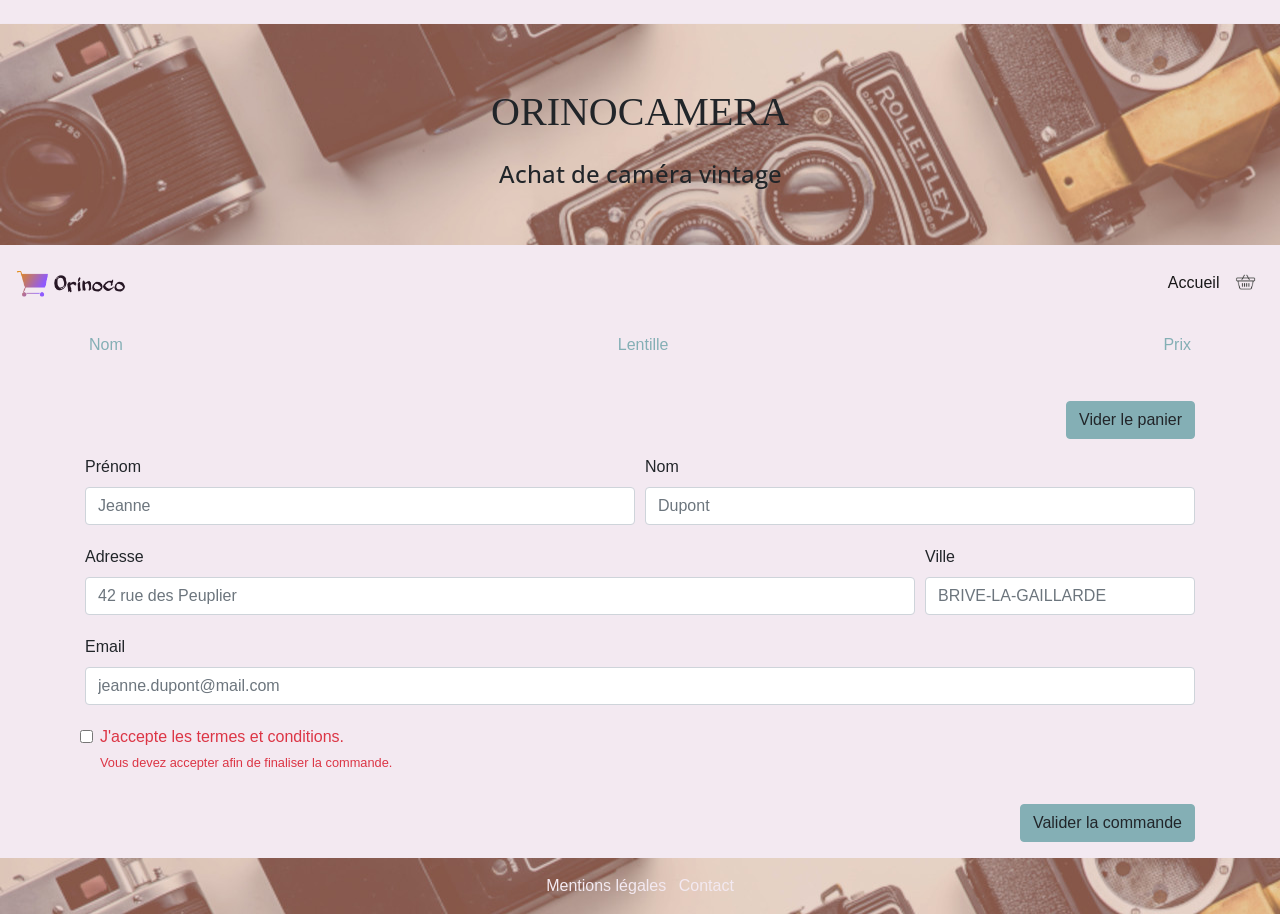
==== commit 8196aeb8: "Panier fonctionnel : article et prix total" ====
--- a/basket.html
+++ b/basket.html
@@ -51,8 +51,8 @@
         <div id='basket-content'>
             <!--Complèter chaque élément ajouté au panier avec le JS-->
         </div>
-        <div>
-            <div id="total-price">
+        <div class= "d-flex flex-column align-items-end">
+            <div id="total-price" class="my-3">
                 <!-- Prix total de la commande -->
             </div>
             <div id="button-clear-basket">
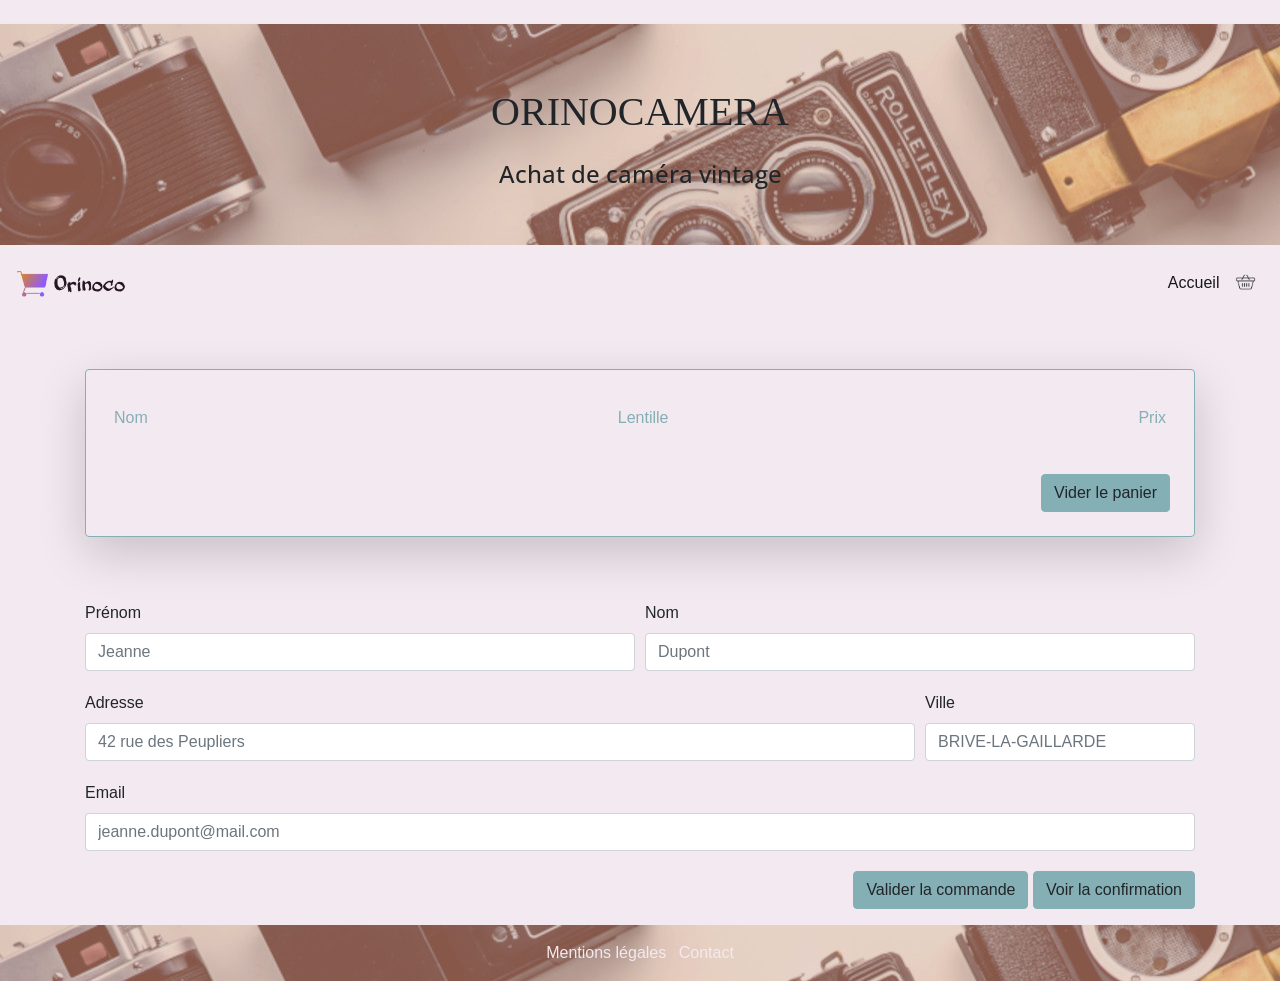
==== commit ce63c84b: "Site fonctionnel, validation des données à ajouter" ====
--- a/basket.html
+++ b/basket.html
@@ -43,14 +43,15 @@
     </header>
 
     <main class="container" id="main-basket">
-        <div class="d-flex flex-row justify-content-between px-1 my-2 text-warning">
-            <p class="my-1">Nom</p>
-            <p class="my-1">Lentille</p>
-            <p class="my-1">Prix</p>
-        </div>
-        <div id='basket-content'>
-            <!--Complèter chaque élément ajouté au panier avec le JS-->
-        </div>
+        <div class = "border border-warning rounded shadow-lg my-5 p-4 text-center">
+            <div class="d-flex flex-row justify-content-between px-1 my-2 text-warning">
+                <p class="my-1">Nom</p>
+                <p class="my-1">Lentille</p>
+                <p class="my-1">Prix</p>
+            </div>
+            <div id='basket-content'>
+                <!--Complèter chaque élément ajouté au panier avec le JS-->
+            </div>
         <div class= "d-flex flex-column align-items-end">
             <div id="total-price" class="my-3">
                 <!-- Prix total de la commande -->
@@ -59,35 +60,36 @@
                 <!-- Bouton : vider le panier -->
             </div>
         </div>
+    </div>
         <!--formulaire de commande-->
 
-
-        <form method="post" action=" http://localhost:3000/api/cameras">
+        <!-- -->
+        <form id="Form" >
             <div class="needs-validation" novalidate>
                 <div class="form-row">
                     <div class="col-md-6 mb-1">
-                        <label for="first-name" class="pt-3">Prénom</label>
-                        <input type="text" class="form-control " id="first-name" placeholder="Jeanne" required>
-                        <div class="valid-feedback">Valide</div>
+                        <label for="firstName" class="pt-3">Prénom</label>
+                        <input type="text" class="form-control " id="firstName" placeholder="Jeanne" required>
+                        
                     </div>
                     <div class="col-md-6 mb-1">
-                        <label for="surname" class="pt-3">Nom</label>
-                        <input type="text" class="form-control " id="surname" placeholder="Dupont" required>
-                        <div class="valid-feedback">Valide</div>
+                        <label for="lastName" class="pt-3">Nom</label>
+                        <input type="text" class="form-control " id="lastName" placeholder="Dupont" required>
+                        
                     </div>
                 </div>
                 <div class="form-row">
                     <div class="col-md-9 mb-1">
-                        <label for="adress" class="pt-3">Adresse</label>
-                        <input type="text" class="form-control " id="adress" placeholder="42 rue des Peuplier"
+                        <label for="address" class="pt-3">Adresse</label>
+                        <input type="text" class="form-control " id="address" placeholder="42 rue des Peupliers"
                             required>
-                        <div class="valid-feedback">Valide</div>
+                        
                     </div>
                     <div class="col-md-3 mb-1">
                         <label for="city" class="pt-3">Ville</label>
                         <input type="text" class="form-control " id="city" placeholder="BRIVE-LA-GAILLARDE"
                             required>
-                        <div class="valid-feedback">Valide</div>
+                        
                     </div>
                 </div>
                 <div class="form-row">
@@ -95,10 +97,10 @@
                         <label for="email" class="pt-3">Email</label>
                         <input type="email" class="form-control " id="email"
                             placeholder="jeanne.dupont@mail.com" required>
-                        <div class="valid-feedback">Valide</div>
+                        
                     </div>
                 </div>
-                <div class="form-row">
+                <!-- <div class="form-row">
                     <div class="form-check my-3">
                         <input class="form-check-input is-invalid " type="checkbox" value="" id="invalidCheck3"
                             aria-describedby="invalidCheck3Feedback" required>
@@ -109,13 +111,23 @@
                             Vous devez accepter afin de finaliser la commande.
                         </div>
                     </div>
-                </div>
+                </div> -->
             </div>
-            <div class="text-right">
-                <button class="btn btn-warning my-3" type="submit">Valider la commande</button>
-            </div>
+            
+                <!-- <a href = "confirm.html" alt = "Lien vers la page de confirmation de la commande"> type="submit"-->
+                <!-- <button class="btn btn-warning my-3"  id="btn-validation" >Valider la commande</button> -->
+            <!-- </a> -->
+           
+            
         </form>
-
+        <div class="text-right">
+         
+        <button class="btn btn-warning my-3"  id="btn-validation" > Valider la commande</button> 
+        <a href = "confirm.html" alt = "Lien vers la page de confirmation de la commande"> 
+            <button class="btn btn-warning my-3" >Voir la confirmation</button>
+        </a>
+    </div>
+    
     </main>
 
     <footer class=" footer bg-img">
@@ -127,7 +139,7 @@
         </div>
     </footer>
 
-
+    <script type="text/javascript" src='./frontend/js/ContactData.js'></script>
     <script type="text/javascript" src='./frontend/js/basket.js'></script>
 
 </body>
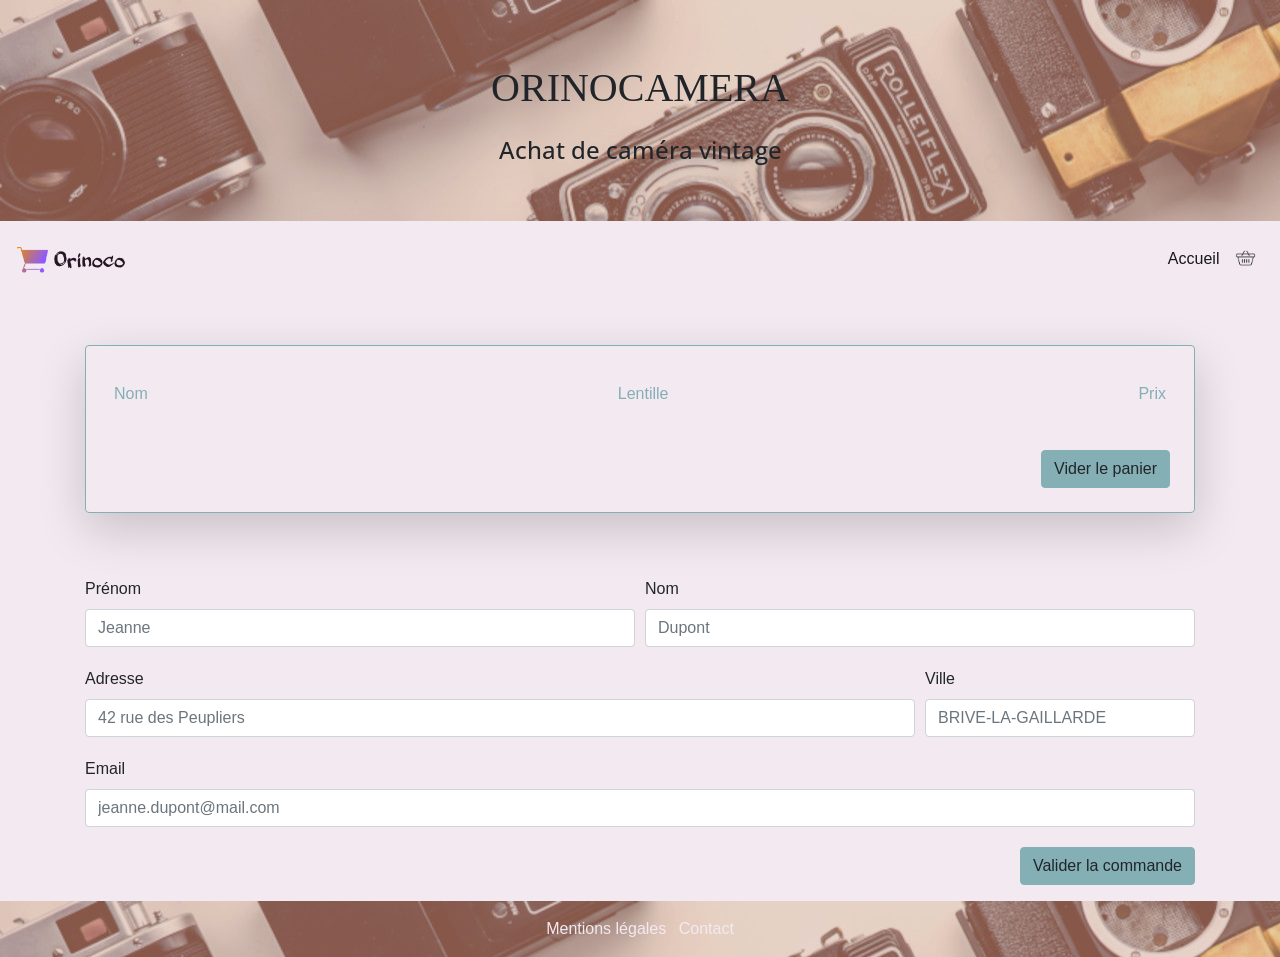
==== commit 6f597e35: "Réimplantation d'un seul bouton de validation de la commande avec redirection vers confirmation" ====
--- a/basket.html
+++ b/basket.html
@@ -3,10 +3,10 @@
 
 <head>
     <meta charset="UTF-8">
-    <meta name="viewport" content="width=device-width, initial-scale=1, shrink-to-fit=no"> 
+    <meta name="viewport" content="width=device-width, initial-scale=1.0">
     <link rel="stylesheet" href="./frontend/scss/style.css">
-    <meta type="description">
-    <title>Orinoco - Orinocamera vintage</title>
+    <meta type="description" content="Le meilleur site pour choisir sa caméra vintage !">
+    <title>Orinocamera vintage - Panier</title>
     <link
         href="https://fonts.googleapis.com/css2?family=Permanent+Marker&display=swap&&family=Open+Sans:wght@300&display=swap"
         rel="stylesheet">
@@ -43,7 +43,7 @@
     </header>
 
     <main class="container" id="main-basket">
-        <div class = "border border-warning rounded shadow-lg my-5 p-4 text-center">
+        <div class="border border-warning rounded shadow-lg my-5 p-4 text-center">
             <div class="d-flex flex-row justify-content-between px-1 my-2 text-warning">
                 <p class="my-1">Nom</p>
                 <p class="my-1">Lentille</p>
@@ -52,30 +52,30 @@
             <div id='basket-content'>
                 <!--Complèter chaque élément ajouté au panier avec le JS-->
             </div>
-        <div class= "d-flex flex-column align-items-end">
-            <div id="total-price" class="my-3">
-                <!-- Prix total de la commande -->
-            </div>
-            <div id="button-clear-basket">
-                <!-- Bouton : vider le panier -->
+            <div class="d-flex flex-column align-items-end">
+                <div id="total-price" class="my-3">
+                    <!-- Prix total de la commande -->
+                </div>
+                <div id="button-clear-basket">
+                    <!-- Bouton : vider le panier -->
+                </div>
             </div>
         </div>
-    </div>
         <!--formulaire de commande-->
 
         <!-- -->
-        <form id="Form" >
+        <div id="Form">
             <div class="needs-validation" novalidate>
                 <div class="form-row">
                     <div class="col-md-6 mb-1">
                         <label for="firstName" class="pt-3">Prénom</label>
                         <input type="text" class="form-control " id="firstName" placeholder="Jeanne" required>
-                        
+
                     </div>
                     <div class="col-md-6 mb-1">
                         <label for="lastName" class="pt-3">Nom</label>
                         <input type="text" class="form-control " id="lastName" placeholder="Dupont" required>
-                        
+
                     </div>
                 </div>
                 <div class="form-row">
@@ -83,21 +83,20 @@
                         <label for="address" class="pt-3">Adresse</label>
                         <input type="text" class="form-control " id="address" placeholder="42 rue des Peupliers"
                             required>
-                        
+
                     </div>
                     <div class="col-md-3 mb-1">
                         <label for="city" class="pt-3">Ville</label>
-                        <input type="text" class="form-control " id="city" placeholder="BRIVE-LA-GAILLARDE"
-                            required>
-                        
+                        <input type="text" class="form-control " id="city" placeholder="BRIVE-LA-GAILLARDE" required>
+
                     </div>
                 </div>
                 <div class="form-row">
                     <div class="col mb-1">
                         <label for="email" class="pt-3">Email</label>
-                        <input type="email" class="form-control " id="email"
-                            placeholder="jeanne.dupont@mail.com" required>
-                        
+                        <input type="email" class="form-control " id="email" placeholder="jeanne.dupont@mail.com"
+                            required>
+
                     </div>
                 </div>
                 <!-- <div class="form-row">
@@ -113,21 +112,17 @@
                     </div>
                 </div> -->
             </div>
-            
-                <!-- <a href = "confirm.html" alt = "Lien vers la page de confirmation de la commande"> type="submit"-->
-                <!-- <button class="btn btn-warning my-3"  id="btn-validation" >Valider la commande</button> -->
+
+            <!-- <a href = "confirm.html" alt = "Lien vers la page de confirmation de la commande"> type="submit"-->
+            <!-- <button class="btn btn-warning my-3"  id="btn-validation" >Valider la commande</button> -->
             <!-- </a> -->
-           
-            
-        </form>
+
+
+    </div>
         <div class="text-right">
-         
-        <button class="btn btn-warning my-3"  id="btn-validation" > Valider la commande</button> 
-        <a href = "confirm.html" alt = "Lien vers la page de confirmation de la commande"> 
-            <button class="btn btn-warning my-3" >Voir la confirmation</button>
-        </a>
-    </div>
-    
+            <button class="btn btn-warning my-3" id="btn-validation"> Valider la commande</button>
+        </div>
+
     </main>
 
     <footer class=" footer bg-img">
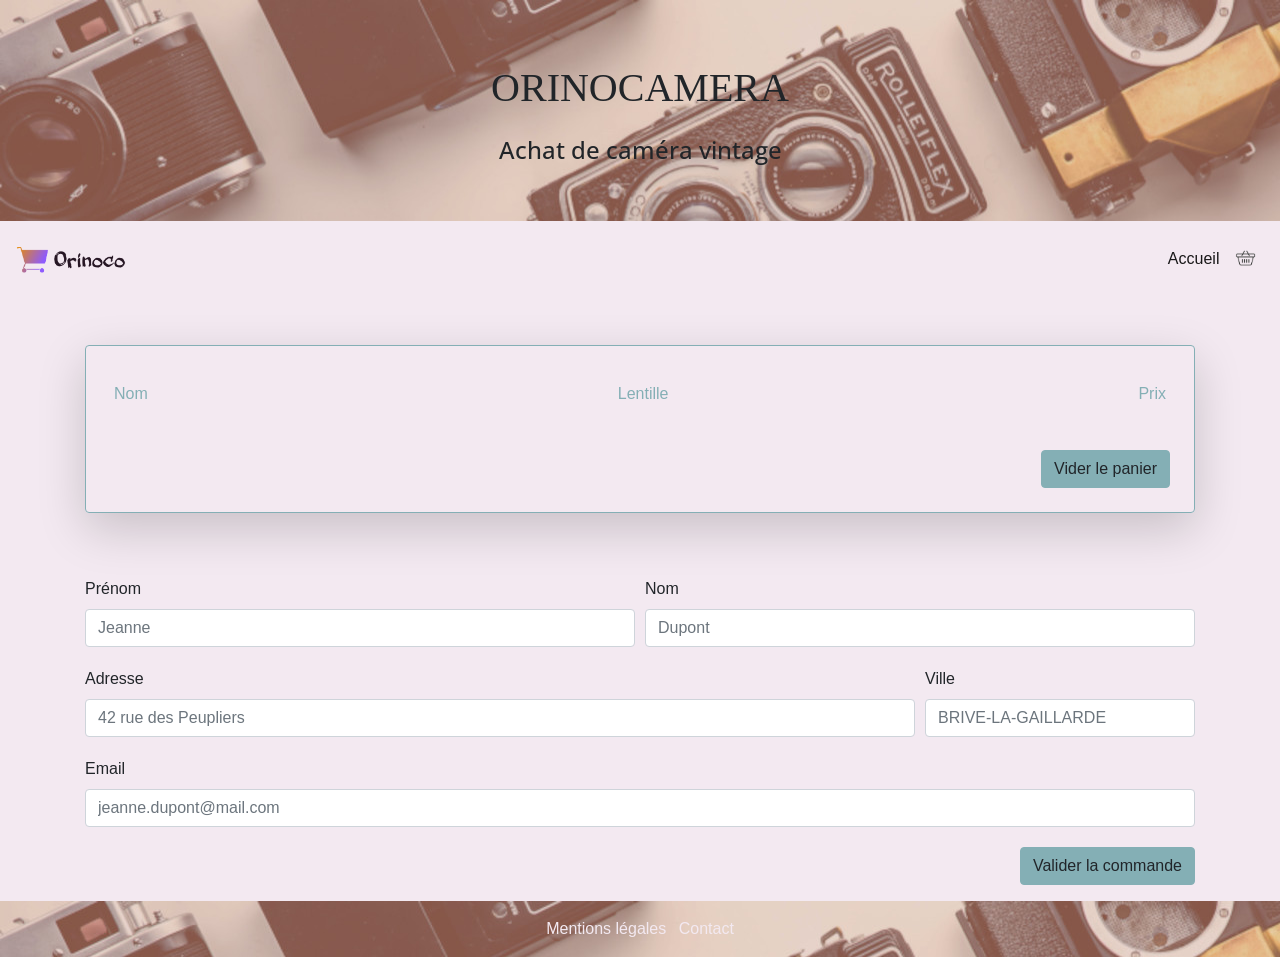
==== commit baad0258: "Validation des données opérationnelle" ====
--- a/basket.html
+++ b/basket.html
@@ -5,7 +5,7 @@
     <meta charset="UTF-8">
     <meta name="viewport" content="width=device-width, initial-scale=1.0">
     <link rel="stylesheet" href="./frontend/scss/style.css">
-    <meta type="description" content="Le meilleur site pour choisir sa caméra vintage !">
+    <meta name="description" content="Le meilleur site pour choisir sa caméra vintage !">
     <title>Orinocamera vintage - Panier</title>
     <link
         href="https://fonts.googleapis.com/css2?family=Permanent+Marker&display=swap&&family=Open+Sans:wght@300&display=swap"
@@ -61,11 +61,10 @@
                 </div>
             </div>
         </div>
+
         <!--formulaire de commande-->
-
-        <!-- -->
-        <div id="Form">
-            <div class="needs-validation" novalidate>
+        <form id="Form">
+            <div class="needs-validation">
                 <div class="form-row">
                     <div class="col-md-6 mb-1">
                         <label for="firstName" class="pt-3">Prénom</label>
@@ -96,40 +95,21 @@
                         <label for="email" class="pt-3">Email</label>
                         <input type="email" class="form-control " id="email" placeholder="jeanne.dupont@mail.com"
                             required>
-
+                        <span class="error" aria-live="polite"></span>
                     </div>
                 </div>
-                <!-- <div class="form-row">
-                    <div class="form-check my-3">
-                        <input class="form-check-input is-invalid " type="checkbox" value="" id="invalidCheck3"
-                            aria-describedby="invalidCheck3Feedback" required>
-                        <label class="form-check-label" for="invalidCheck3">
-                            J'accepte les termes et conditions.
-                        </label>
-                        <div id="invalidCheck3Feedback" class="invalid-feedback">
-                            Vous devez accepter afin de finaliser la commande.
-                        </div>
-                    </div>
-                </div> -->
-            </div>
-
-            <!-- <a href = "confirm.html" alt = "Lien vers la page de confirmation de la commande"> type="submit"-->
-            <!-- <button class="btn btn-warning my-3"  id="btn-validation" >Valider la commande</button> -->
-            <!-- </a> -->
-
-
-    </div>
+             </div>
+        </form>
         <div class="text-right">
-            <button class="btn btn-warning my-3" id="btn-validation"> Valider la commande</button>
+            <button class="btn btn-warning my-3" id="btn-validation"> Valider la  commande</button>
         </div>
-
     </main>
 
     <footer class=" footer bg-img">
         <div class="col d-flex justify-content-center p-0">
             <ul class="list-inline text-center my-3 ">
-                <li class="list-inline-item"><a href="#mentions" alt="mentions légales">Mentions légales</a></li>
-                <li class="list-inline-item"><a href="mailto:contact@orinoco.fr" alt="Email de contact">Contact</a></li>
+                <li class="list-inline-item"><a href="#mentions" >Mentions légales</a></li>
+                <li class="list-inline-item"><a href="mailto:contact@orinoco.fr" >Contact</a></li>
             </ul>
         </div>
     </footer>
